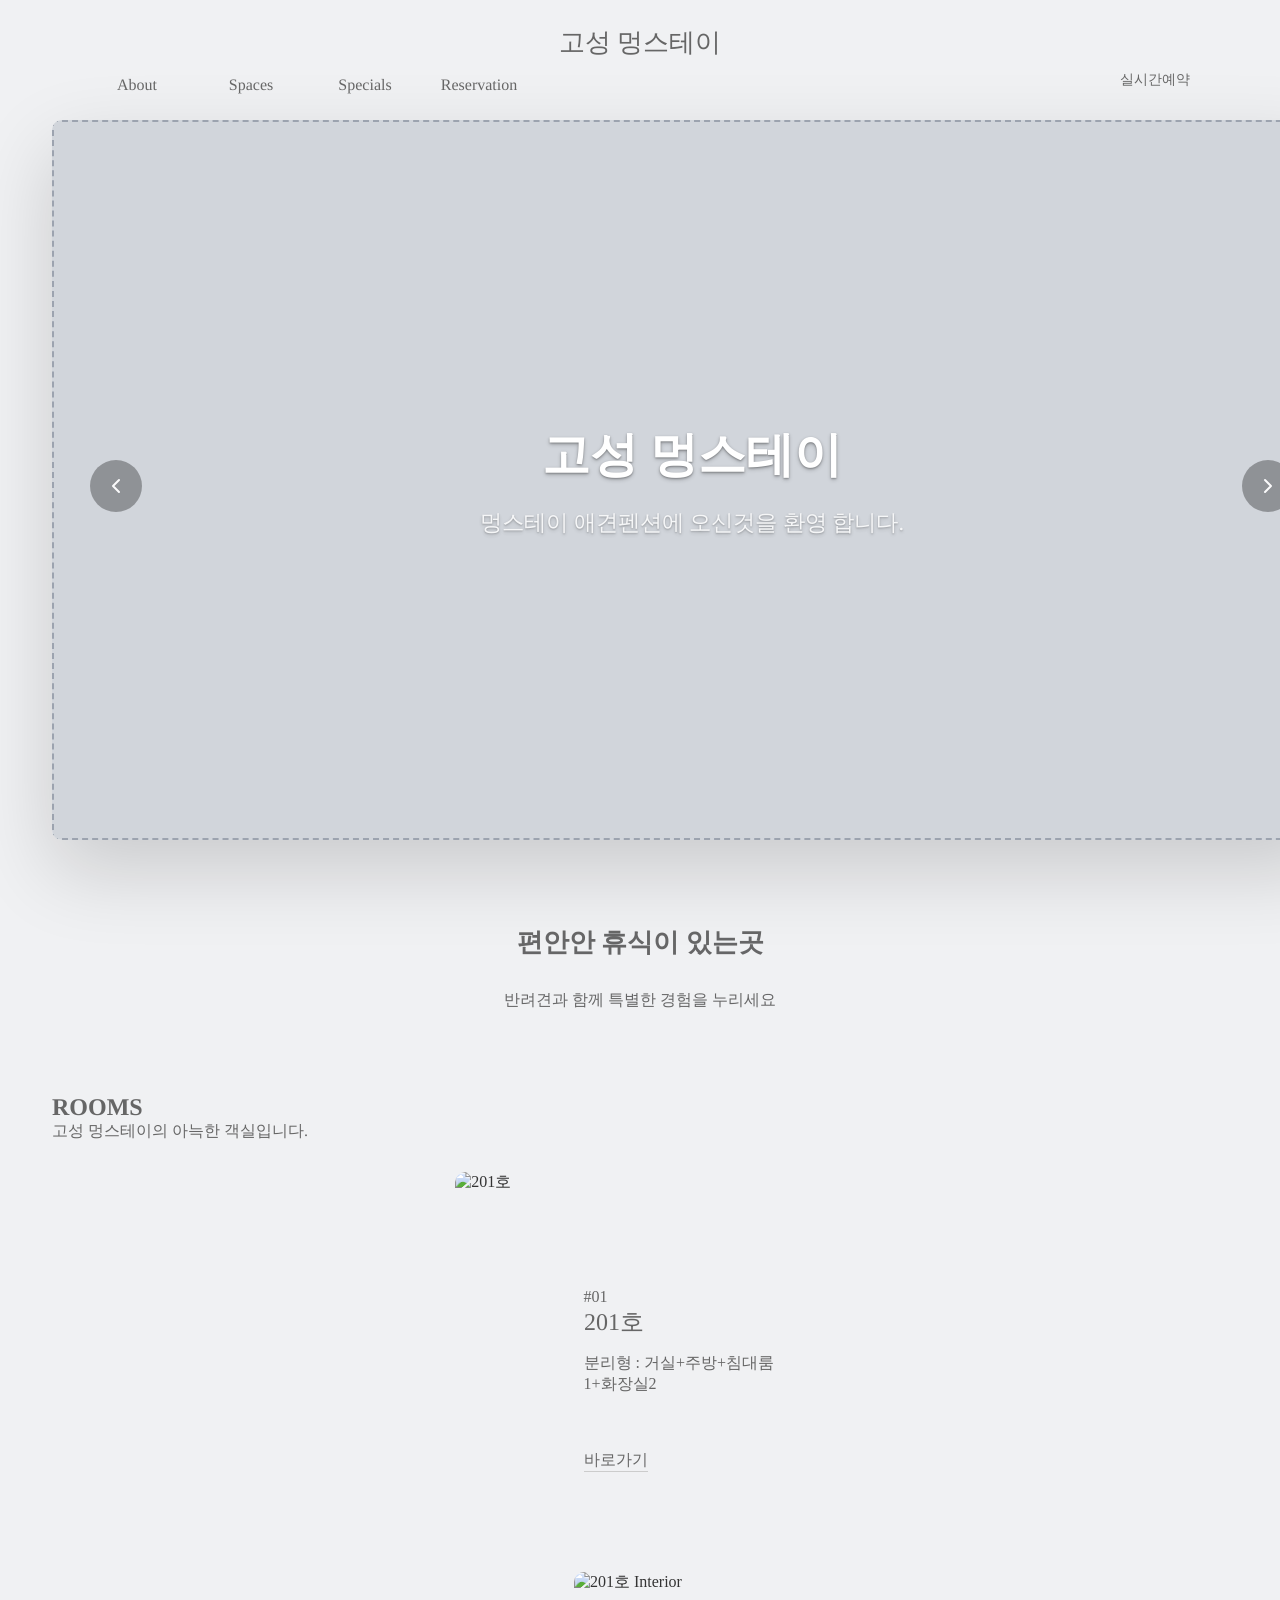
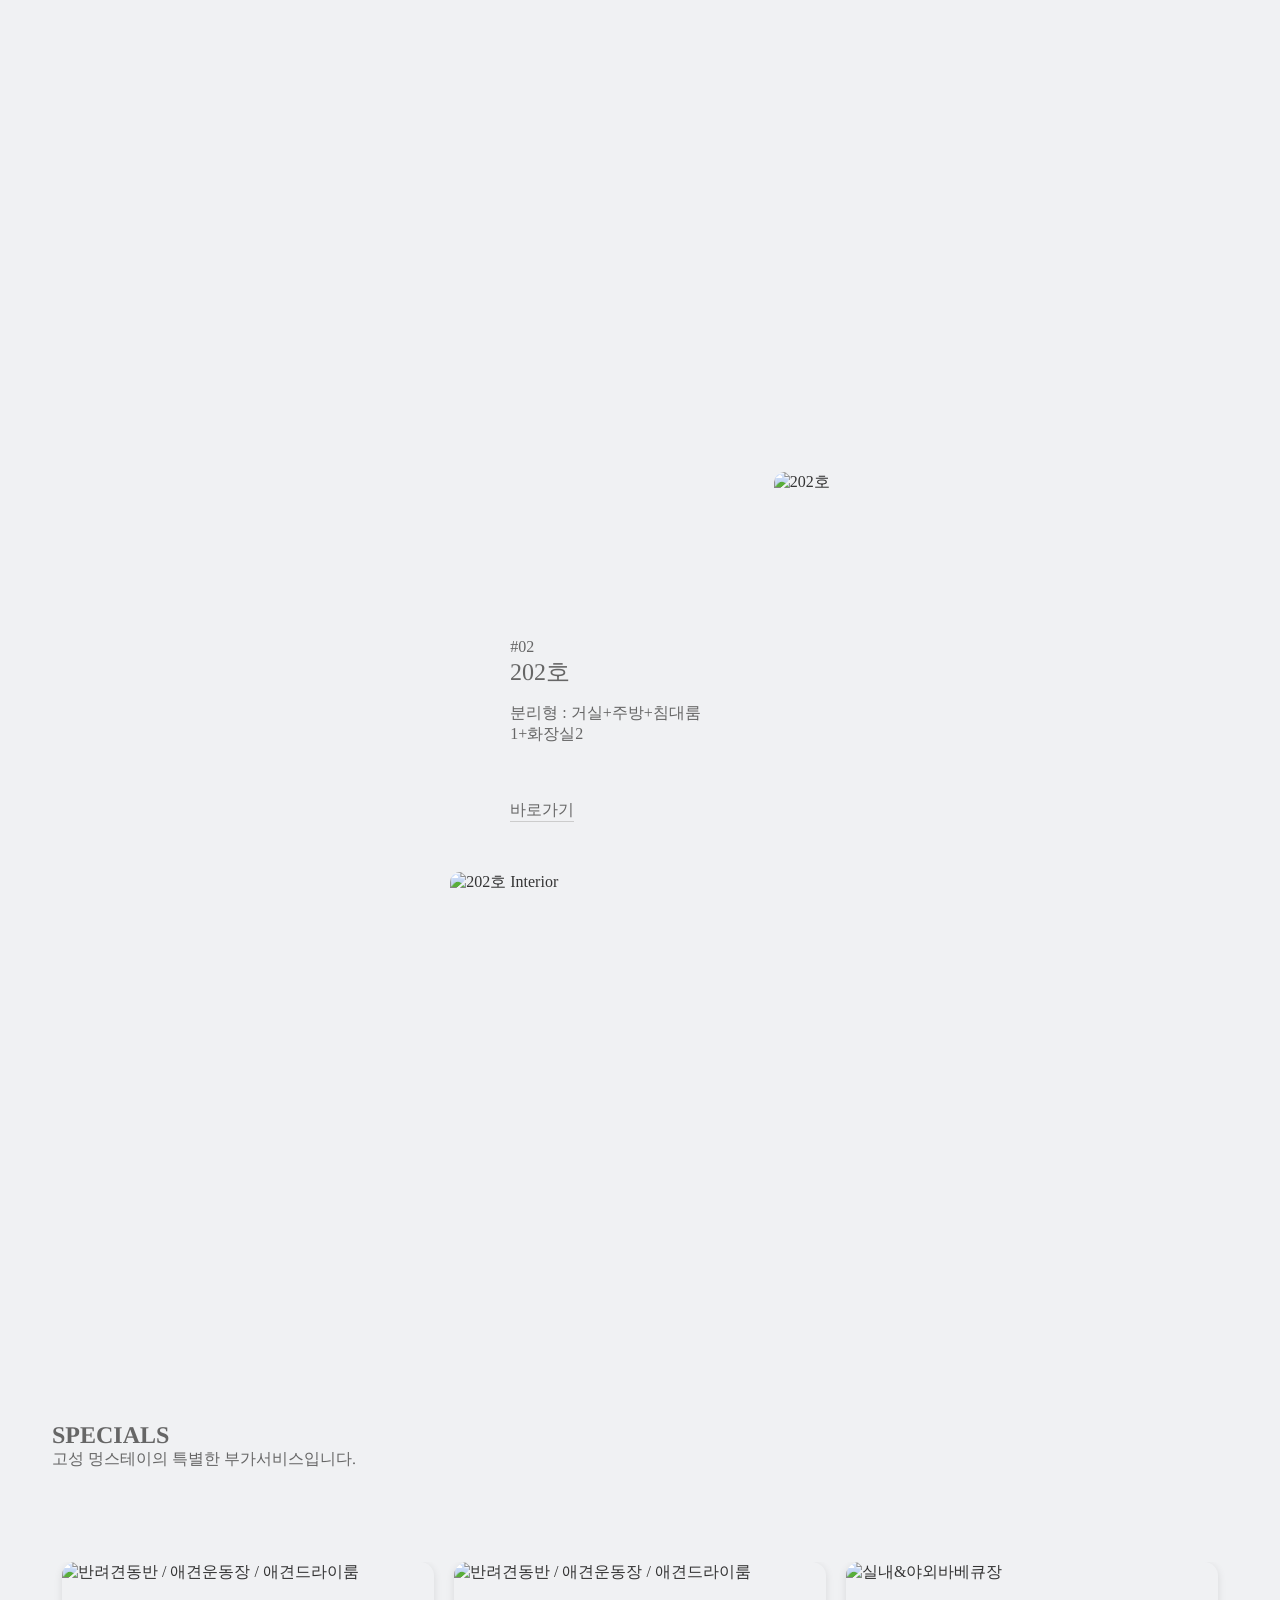
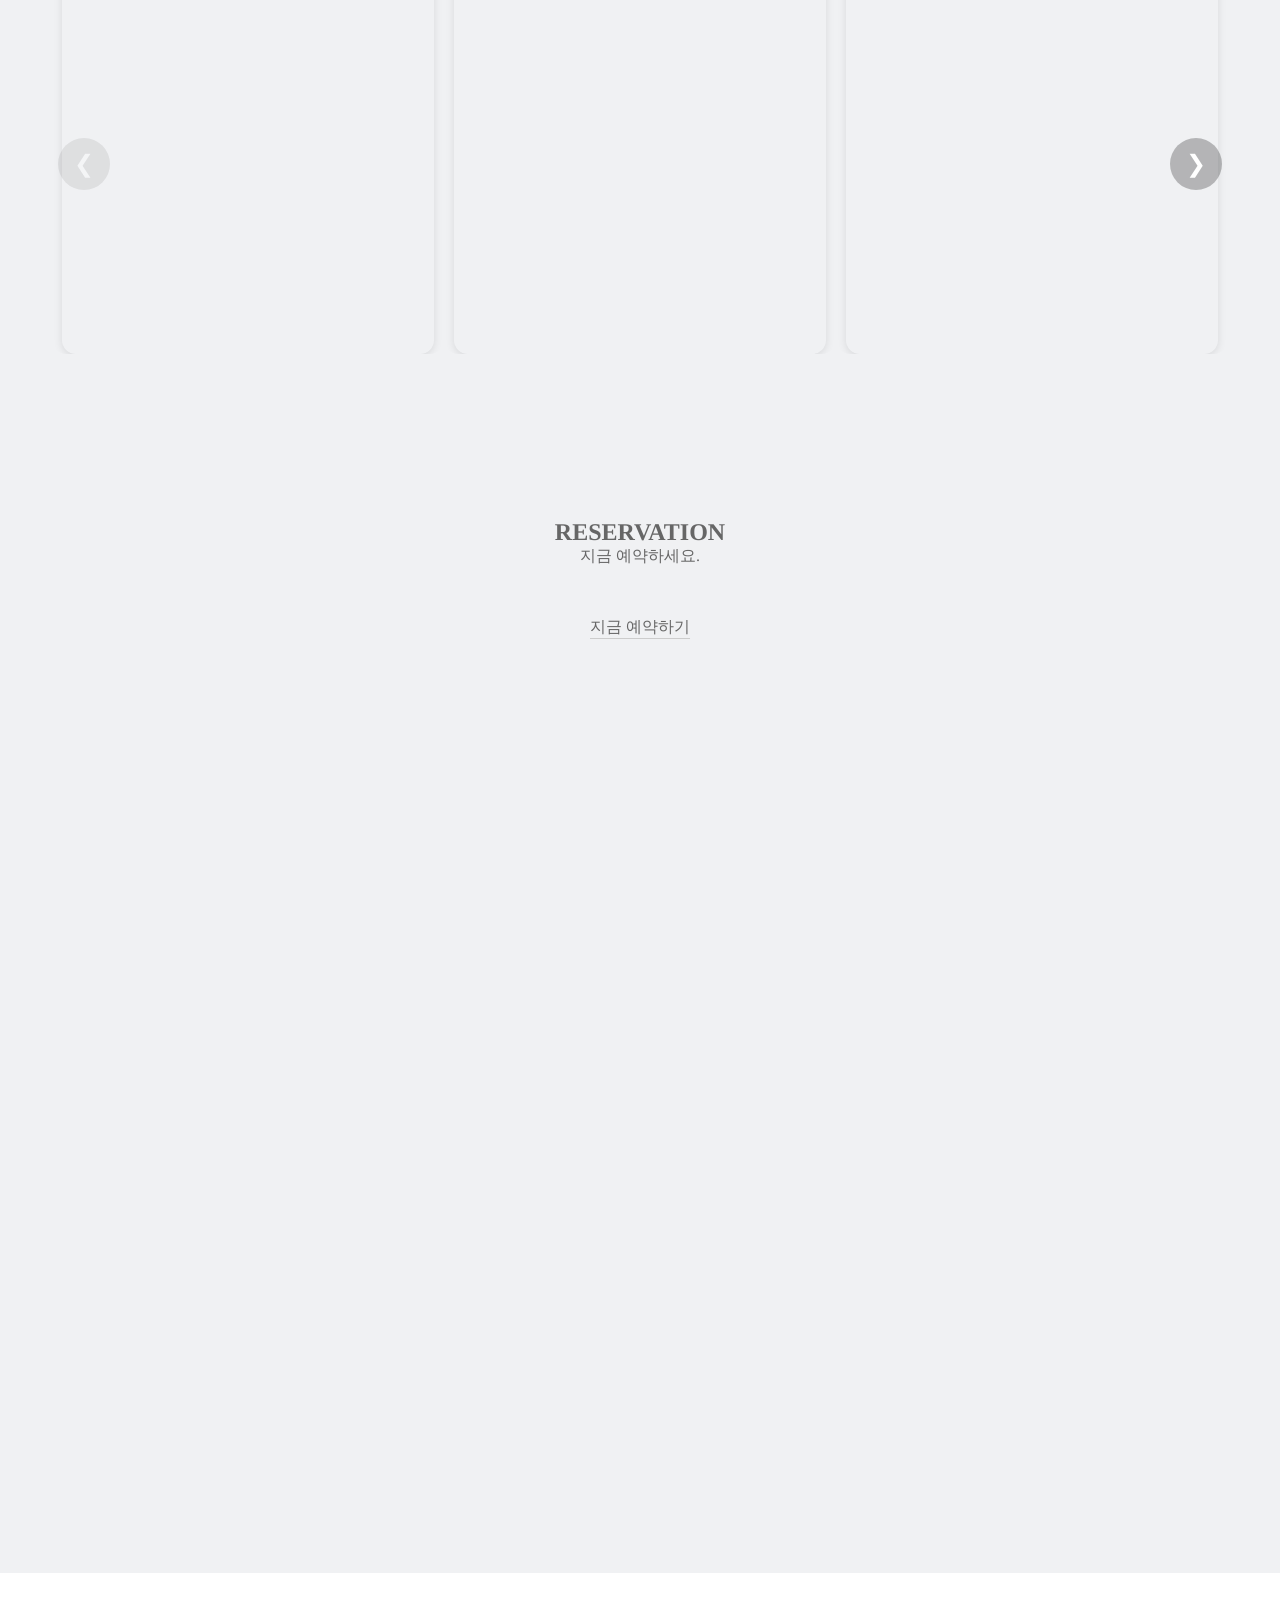
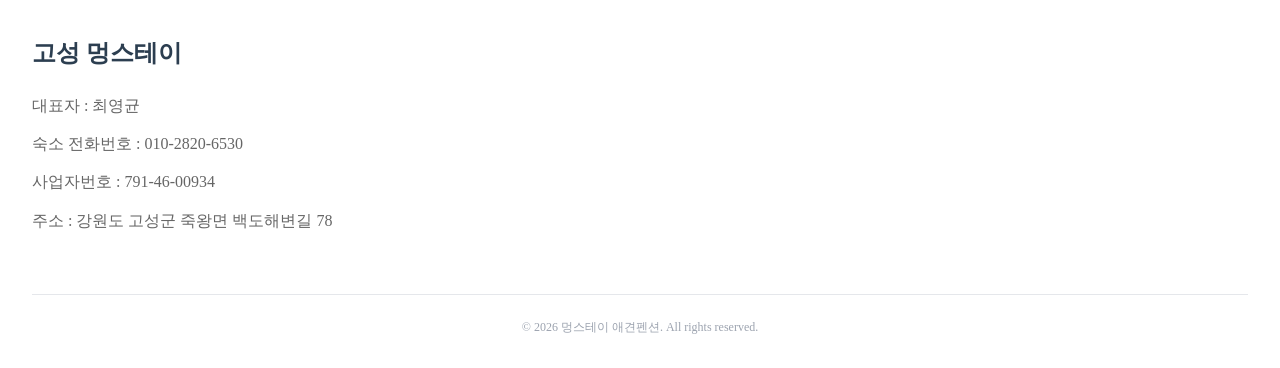
==== index.html @ 4f7c8fb0 "Website for MeongStay.kr using center_slider template" ====
<!DOCTYPE html>
<html lang="en">
  <head>
    <script src="js/config.js"></script>    <meta charset="UTF-8">
    <meta name="viewport" content="width=device-width, initial-scale=1.0">
    <link rel="icon" type="image/png" data-homepage-images-0-logo-0-url>
    <title data-homepage-seo-title>Document</title>
    <meta name="description" data-homepage-seo-description content="">
    <meta name="keywords" data-homepage-seo-keywords content="">
    <link rel="stylesheet" href="styles/common.css" />
    <link rel="stylesheet" href="styles/index.css" />
    <!-- Open Graph Meta Tags for Social Media -->
  <meta property="og:type" content="website" />
  <meta property="og:title" content="고성 멍스테이 - 홈" />
  
  <meta property="og:image" content="https://jlnjajtcnyqupfaqjerz.supabase.co/storage/v1/object/public/app-images/property/99018992-f4f8-4486-b26e-b1ff4c53b3a3/thumbnail/1762410151763-4x8c2jyeuz.jpg" />
  <meta property="og:url" content="https://MeongStay.kr" />

  <!-- Twitter Card Meta Tags -->
  <meta name="twitter:card" content="summary_large_image" />
  <meta name="twitter:title" content="고성 멍스테이 - 홈" />
  
  <meta name="twitter:image" content="https://jlnjajtcnyqupfaqjerz.supabase.co/storage/v1/object/public/app-images/property/99018992-f4f8-4486-b26e-b1ff4c53b3a3/thumbnail/1762410151763-4x8c2jyeuz.jpg" />
</head>
  <body>
    <div class="wrapper mainWrap IndexWrap">
    <!-- Hero Section -->
      <main>
        <section class="mainTitleGrp">
          <div class="heroImgWrap sliderContainer heroSlider" data-visible-count="1">
            <button class="prev" type="button" aria-label="Previous hero slide">
              <svg width="24" height="24" viewBox="0 0 24 24" fill="none" xmlns="http://www.w3.org/2000/svg">
                <path d="M15 18L9 12L15 6" stroke="currentColor" stroke-width="2" stroke-linecap="round" stroke-linejoin="round"/>
              </svg>
            </button>
            <div class="slider index-hero-slider-wrapper">
              <!-- Hero slides will be dynamically generated here -->
            </div>
            <button class="next" type="button" aria-label="Next hero slide">
              <svg width="24" height="24" viewBox="0 0 24 24" fill="none" xmlns="http://www.w3.org/2000/svg">
                <path d="M9 18L15 12L9 6" stroke="currentColor" stroke-width="2" stroke-linecap="round" stroke-linejoin="round"/>
              </svg>
            </button>
            <div class="heroOverlay">
              <h1 data-property-name class="heroHeading">
              </h1>
              <p data-hero-title class="heroHeadingSub"></p>
            </div>
          </div>
          <div class="heroDescription">
            <p data-homepage-customFields-pages-index-sections-0-essence-title>
            </p>
            <p data-homepage-customFields-pages-index-sections-0-essence-description>
            </p>
          </div>
        </section>
        <section class="con2 mobilemt">
          <div class="titWrap">
            <h1 class="conTit">
              ROOMS
            </h1>
            <p>
              <span data-property-name>제주 포레스트</span>의 아늑한 객실입니다.
            </p>
          </div>
          <div class="rooms">
            <!-- Rooms will be dynamically generated here -->
          </div>
        </section>
        <section class="con3 specialsSection">
          <div class="titWrap">
            <h1 class="conTit">
              SPECIALS
            </h1>
            <p>
              <span data-property-name>제주 포레스트</span>의 특별한 부가서비스입니다.
            </p>
          </div>
          <aside class="gallery">
            <div class="sliderContainer specialSlider" data-visible-count="3">
              <button class="prev" type="button" aria-label="Previous specials slide">
                ❮
              </button>
              <div class="slider">
              </div>
              <button class="next" type="button" aria-label="Next specials slide">
                ❯
              </button>
            </div>
          </aside>
        </section>
        <section class="con4">
          <div class="titWrap">
            <h1 class="conTit">RESERVATION</h1>
            <p>
              지금 예약하세요.
            </p>
          </div>
          <p class="resTxt">
            <a data-property-realtime-booking-id target="_blank" href="https://www.bookingplay.co.kr/booking/1/${realtimeBookingId}" class="goRes mt5 btnBorder">
              지금 예약하기
            </a>
          </p>
        </section>
        <div class="fBanner" data-homepage-customFields-pages-reservation-sections-0-hero-images-0>
        </div>
      </main>
    </div>
    <!-- Include ImageWithFallback script -->
    <script src="js/image-with-fallback.js"></script>

    <!-- Image Helpers -->
    <script src="js/image-helpers.js"></script>

    <!-- Base Data Mapper -->
    <script src="js/data-mapper/core/base-mapper.js"></script>

    <!-- Index Page Mapper -->
    <script src="js/data-mapper/pages/index-mapper.js"></script>

    <!-- Header Footer Mapper -->
    <script src="js/data-mapper/pages/header-footer-mapper.js"></script>

    <!-- Header/Footer loader -->
    <script src="js/header-footer-loader.js"></script>

    <script src="js/common/scroll-animation.js"></script>

    <!-- Header interactions -->
    <script src="js/common/header.js"></script>

    <!-- iOS Parallax Fix -->

    <!-- Page script -->
    <script src="js/pages/index.js"></script>

    <!-- Preview Handler (어드민 연동) -->
    <script src="js/preview-handler.js"></script>

  </body>
</html>
---- styles/common.css ----
@charset "utf-8";
/* @font-face는 config.js에서 동적으로 생성됨 */
/*default*/
* {
  margin: 0; padding: 0; box-sizing: border-box;     font-family: 'GowoonDodum' !important;
}
html, body {
  color: #343434; -webkit-text-size-adjust: antialiased;-moz-osx-font-smoothing: grayscale;background: #f0f1f3
}
h1, h2, h3, h4, h5, p, a, li, th, td {
  transform: skew(0.03deg); font-family: 'GowoonDodum' !important
}
li {
  list-style: none
}
a {
  color: #666; text-decoration: none; display: inline-block
}
button, input, a, label {
  border: none; outline: none; background-color: transparent; box-shadow: none
}
:root {
  --layout-max: 1280px;
  --layout-gutter: clamp(1rem, 4vw, 2.5rem);
}

/* 더 큰 화면을 위한 layout-max 조정 (양옆 여백 고려) */
@media (min-width: 1400px) {
  :root {
    --layout-max: 1320px;
  }
}

@media (min-width: 1600px) {
  :root {
    --layout-max: 1420px;
  }
}

@media (min-width: 1920px) {
  :root {
    --layout-max: 1580px;
  }
}

.wrapper {
  width: 100%;
}

main {
  padding-left: var(--layout-gutter);
  padding-right: var(--layout-gutter);
}

main > section,
main > div,
.footer > div {
  width: 100%;
  max-width: var(--layout-max);
  margin-left: auto;
  margin-right: auto;
  box-sizing: border-box;
}

/* Empty Image Placeholder Styles - 모든 페이지 공통 */

/* 빈 이미지 완전히 숨김 - 깜빡임 방지 */
img[src=""],
img:not([src]) {
  visibility: hidden !important;
}

/* img 태그에 적용되는 empty placeholder */
img.empty-image-placeholder {
  border: 2px dashed #9ca3af;
  border-radius: 0.75rem;
  background: #d1d5db;
  min-height: 200px;
  display: block;
  object-fit: cover;
  opacity: 0.8;
  position: relative;
  color: transparent;
  font-size: 0;
  text-indent: -10000px;
  overflow: hidden;
  -webkit-user-select: none;
  -moz-user-select: none;
  user-select: none;
  pointer-events: none;
}

img.empty-image-placeholder:before {
  content: '';
  position: absolute;
  top: 0;
  left: 0;
  right: 0;
  bottom: 0;
  background: #d1d5db;
  z-index: 1;
}

/* img 태그용 아이콘 */
img.empty-image-placeholder::after {
  content: "";
  position: absolute;
  top: 50%;
  left: 50%;
  transform: translate(-50%, -50%);
  width: 60px;
  height: 60px;
  background-image: url('data:image/svg+xml,%3Csvg xmlns="http://www.w3.org/2000/svg" viewBox="0 0 96 96"%3E%3Crect x="0" y="0" width="96" height="96" rx="8" ry="8" fill="none" stroke="%23374151" stroke-width="3"/%3E%3Ccircle cx="28" cy="28" r="6" fill="%23374151"/%3E%3Cpolyline points="96,36 68,8 0,76" fill="none" stroke="%23374151" stroke-width="3" stroke-linecap="round" stroke-linejoin="round"/%3E%3C/svg%3E');
  background-size: contain;
  background-repeat: no-repeat;
  z-index: 2;
  background-position: center;
}

/* facility.html만 border 제거 */
.facility-main-image.empty-image-placeholder {
  border: none !important;
  min-height: unset !important;
  opacity: 1 !important;
  background-color: transparent !important;
  position: relative;
}

/* main.html과 fBanner, facility는 img 태그처럼 점선과 회색배경 추가 */
.imgGrp.empty-image-placeholder,
.txtGrpImg.empty-image-placeholder,
.fBanner.empty-image-placeholder,
.facility-main-image.empty-image-placeholder {
  border: 2px dashed #9ca3af !important;
  border-radius: 0.75rem !important;
  background: #d1d5db !important;
  background-color: #d1d5db !important;
  opacity: 0.8 !important;
  position: relative;
}

/* background-image 요소들에 아이콘 추가 */
.imgGrp.empty-image-placeholder::after,
.txtGrpImg.empty-image-placeholder::after,
.fBanner.empty-image-placeholder::after,
.facility-main-image.empty-image-placeholder::after {
  content: "";
  position: absolute;
  top: 50%;
  left: 50%;
  transform: translate(-50%, -50%);
  width: 60px;
  height: 60px;
  background-image: url('data:image/svg+xml,%3Csvg xmlns="http://www.w3.org/2000/svg" viewBox="0 0 96 96"%3E%3Crect x="0" y="0" width="96" height="96" rx="8" ry="8" fill="none" stroke="%23374151" stroke-width="3"/%3E%3Ccircle cx="28" cy="28" r="6" fill="%23374151"/%3E%3Cpolyline points="96,36 68,8 0,76" fill="none" stroke="%23374151" stroke-width="3" stroke-linecap="round" stroke-linejoin="round"/%3E%3C/svg%3E');
  background-size: contain;
  background-repeat: no-repeat;
  background-position: center;
  z-index: 2;
}

/* 썸네일 갤러리용 - 다른 img와 동일한 스타일 적용 */
.roomGalleryThumb .empty-image-placeholder,
.gallery .roomGalleryThumb .empty-image-placeholder {
  border: 2px dashed #9ca3af !important;
  border-radius: 0.75rem !important;
  background: #d1d5db !important;
  opacity: 0.8 !important;
  min-height: unset;
  position: relative;
}

/* 썸네일에도 아이콘 표시 */
.roomGalleryThumb .empty-image-placeholder::after,
.gallery .roomGalleryThumb .empty-image-placeholder::after {
  content: "";
  position: absolute;
  top: 50%;
  left: 50%;
  transform: translate(-50%, -50%);
  width: 40px;
  height: 40px;
  background-image: url('data:image/svg+xml,%3Csvg xmlns="http://www.w3.org/2000/svg" viewBox="0 0 96 96"%3E%3Crect x="0" y="0" width="96" height="96" rx="8" ry="8" fill="none" stroke="%23374151" stroke-width="3"/%3E%3Ccircle cx="28" cy="28" r="6" fill="%23374151"/%3E%3Cpolyline points="96,36 68,8 0,76" fill="none" stroke="%23374151" stroke-width="3" stroke-linecap="round" stroke-linejoin="round"/%3E%3C/svg%3E');
  background-size: contain;
  background-repeat: no-repeat;
  background-position: center;
  z-index: 2;
}
main > section {
  padding-left: clamp(0px, 2vw, 12px);
  padding-right: clamp(0px, 2vw, 12px);
}

[data-animate] {
  opacity: 0;
  transform: translateY(40px);
  transition: opacity 0.6s ease, transform 0.6s ease;
  will-change: opacity, transform;
}

[data-animate].is-visible {
  opacity: 1;
  transform: none;
}

@media (prefers-reduced-motion: reduce) {
  [data-animate] {
    transition: none;
    transform: none;
  }
}
.footer, .con1, .con2, .con3, .con4 {
  position: relative
}
.mt5 {
  margin-top: 20px
}
.my5 {
  margin-top: 20px; margin-bottom: 20px
}
.textCenter {
  text-align: center
}
.sr-only {
  position: absolute;
  width: 1px;
  height: 1px;
  padding: 0;
  margin: -1px;
  overflow: hidden;
  clip: rect(0, 0, 0, 0);
  white-space: nowrap;
  border: 0;
}

.mobile-toggle {
  display: none;
  align-items: center;
  justify-content: center;
  width: 44px;
  height: 44px;
  cursor: pointer;
  transition: background 0.3s ease, border-color 0.3s ease, transform 0.3s ease;
  color: #1f2937;
  z-index: 4000;
}

@media all and (max-width: 1024px) {
  .mobile-toggle {
    display: inline-flex;
  }
}

.mobile-toggle:focus-visible {
  outline: 2px solid #4d7959;
  outline-offset: 3px;
}

.mobile-toggle .icon {
  width: 24px;
  height: 24px;
  stroke: currentColor;
  stroke-width: 1.8;
  fill: none;
}

#close-icon {
  display: none;
}

.mobile-toggle.is-active #menu-icon {
  display: none;
}

.mobile-toggle.is-active #close-icon {
  display: block;
}


body.mobile-menu-open {
  overflow: hidden;
}

/* 모바일 메뉴가 열려있을 때 스크롤 투 탑 버튼 숨기기 */
body.mobile-menu-open .scroll-to-top,
body.mobile-menu-open #scrollToTop {
  opacity: 0 !important;
  visibility: hidden !important;
}

@media all and (min-width: 1025px) {
  .mobile-toggle {
    display: none !important;
  }
}

@media all and (min-width: 1025px) {
  .mainWrap > main > .mainTitleGrp,
  .mainWrap > main > .fBanner {
    margin-left: 0;
    margin-right: 0;
    margin: 0 auto;
  }
  .mainWrap > main > .mainTitleGrp .heroSlider,
  .mainWrap > main > .fBanner {
    width: 100%;
    max-width: 100%;
    position: relative;
    left: auto;
    transform: none;
    margin-top: 120px;
  }
}

@media all and (min-width: 1200px) {
  .mainWrap > main > .mainTitleGrp .heroSlider,
  .mainWrap > main > .fBanner {
    width: var(--layout-max);
    max-width: var(--layout-max);
    margin-left: auto;
    margin-right: auto;
    position: relative;
    left: auto;
    transform: none;
  }
}

input, button, a {
  box-shadow: none; border: 0; background-color: transparent
}
.fullPage {
  width: 100%;
  max-width: var(--layout-max);
  height: 800px;
  margin: 0 auto;
}
.innerCon {
  margin: 0 auto; position: relative
}
.btnBorder {
  border-bottom: 1px solid #ccc
}
.heroImgWrap {
  margin: 0 auto 6rem;
}

.btnWrap {
  display: flex;
  justify-content: center;
  margin-bottom: 30px;
}
/*menu styles moved to header.css*/
.logoSub {
  text-align: left; position: relative; transition: 0.5s;top: -80px; left: 20px
}
.logoSub a {
  position: absolute; font-family: 'abigail'; color: #666; font-weight: 400; font-size: 28px
}
.logoSub img {
  width: 140px; margin-top: -10px
}
/* slick num count */
/* 탭메뉴 */
/*animation*/
@keyframes line {
  0% {
    width: 0%;
    transition-delay: 0.9s;
    transition-duration: 0.3s;
  }
  100% {
    width: 35px;
  }
}
@keyframes ft_line {
  0% {
    width: 0%;
    transition-delay: 0.9s;
    transition-duration: 0.3s;
  }
  50% {
    width: 60px;
  }
  100% {
    width: 60px;
  }
}
@keyframes main_line {
  0% {
    width: 0%;
    transition-delay: 0.9s;
    transition-duration: 0.3s;
  }
  50% {
    width: 35px;
  }
  100% {
    width: 35px;
  }
}
.mainWrap .logoSub {
  display: none
}
.mainWrap .headerSub {
  top: 0
}
/*영상*/
/*모바일*/
.mHd {
  display: none;
  width: 100%;
  position: fixed;
  top: 0;
  left: 0;
  z-index: 3000;
  padding: 16px 0;
  background: rgba(255,255,255,0);
  backdrop-filter: blur(0);
  border-bottom: 1px solid transparent;
  transition: background 0.3s ease, box-shadow 0.3s ease, backdrop-filter 0.3s ease, border-color 0.3s ease;
}
.mHd.scrolled {
  background: rgba(255,255,255,0.85);
  box-shadow: 0 10px 30px rgba(15, 23, 42, 0.08);
  backdrop-filter: blur(12px);
  border-bottom-color: rgba(255,255,255,0.35);
}
.mHd .logo {
  position: static;
  width: auto;
  transition: transform 0.3s ease;
}
.mHd .logo img {
  width: clamp(70px, 24vw, 110px);
}
.mHd h1 {
  position: static;
  margin: 0;
  text-align: left;
}
.mHd.on {
  background: rgba(240,241,243,0.98);
}
.mHd .gnb {
  position: static;
}
.mHd .mainMenu {
  width: 100%;
}
.mHd .mainMenu > li {
  width: 100%;
  float: none;
  position: relative;
}
.mHd .mainMenu > li > a {
  display: flex;
  justify-content: space-between;
  align-items: center;
  line-height: 1.4;
  text-align: left;
  color: #2c2c2c;
  font-size: 1rem;
  font-family: "GowoonDodum", sans-serif;
  transition: color 0.3s ease;
}
.mHd .mainMenu > li::after {
  display: none;
}
.mHd .mainMenu a {
  display: block;
}
.mHd .mainMenu .gnbSub {
  position: static;
  transform: none;
  margin-top: 0.5rem;
  padding: 0.35rem 0 0.75rem;
  background: transparent;
  border-radius: 0;
  box-shadow: none;
  pointer-events: auto;
  opacity: 1;
  max-height: none;
  overflow: visible;
  display: none;
}
.mHd .mainMenu > li.is-open .gnbSub {
  display: block;
}
.mHd .mainMenu .subMenu {
  display: flex;
  flex-direction: column;
  gap: 0.5rem;
}
.mHd .mainMenu > li.is-open > a {
  color: #333;
}
.mHd .mainMenu .subMenu a {
  line-height: 1.6; font-size: 0.95rem; color: #505050
}
.mHd .mainMenu>li>a i {
  font-size: 12px; margin-left: 8px; transition: transform 0.3s ease
}
.mHd .mainMenu > li.is-open > a i {
  transform: rotate(180deg);
}
.header.on .logo {
  font-family: 'abigail'; color: #666; font-weight: 400; font-size: 26px;text-align: center; margin-top: -5px; opacity: 1; display: block
}
.header.on .logo img {
  width: 140px; margin-top: -15px;margin-left: 14px
}
.mHd .logo {
  font-family: 'abigail'; color: #6e5c42; font-weight: 400; font-size: 26px; text-align: center; display: block; width: 100%; margin-top: 10px; opacity: 1;
}
.mMainTitleGrp {
  display: none
}
/* header sns styles moved to header.css */
/*common con2 styles - used across multiple pages*/
.con2 {
  position: relative;
  width: 100%;
  max-width: var(--layout-max);
  margin: 0 auto;
  margin-top: 150px;
  box-sizing: border-box;
}
.con2 .titWrap {
  margin-bottom: 30px; height: auto !important; color: #666
}
.titWrap {
  color: #666
}

.con2Top {
  display: flex;
  justify-content: center;
  align-items: flex-end;
  flex-direction: row;
  flex-wrap: nowrap;
}

.con2Bottom {
  display: flex;
  justify-content: center;
  align-items: flex-end;
  flex-direction: row;
  flex-wrap: nowrap;
  margin-top: 70px;
}

.con2Top .left .imgGrp {
  width: 100%;
  height: 800px;
  background-size: cover;
  background-position: center;
  background-repeat: no-repeat;
  overflow: hidden;
  position: relative;
  z-index: 1;
  border-radius: 10px;
}


.usageGuide { margin-top: 50px;}

.mainIntroSection {
  display: flow-root;
}

/* Ensure imgGrp shows background images */
.imgGrp[style*="background-image"] {
  min-height: 400px;
}

.con2Top .left .imgGrpPic {
  width: 100%;
  height: 100%;
  object-fit: cover;
  object-position: center;
  display: block;
  transition: 1s;
  border-radius: 10px;
}
.con2Top .right .txtGrp {
  width: 42vw;
  padding-top: 80px;
}
.con2Top .right .txtGrpImg {
  width: 80%; height: 400px; margin: 0 auto; margin-top: 100px; margin-right: 0; transition: 0.5s; border-radius: 10px; overflow: hidden;
}
.con2Top .right .txtGrpImg img {
  width: 100%; height: 100%; object-fit: cover; object-position: center; display: block;
}

.con2Top .right .txtGrpTxt {
  width: 61%; margin: 0 auto; margin-right: 50px;
}
.con2Top .right .txtGrpTxt span {
  font-family: "GowoonDodum", sans-serif ;color: #666
}
.con2Top .right .txtGrpTxt h2 {
  font-family: "GowoonDodum", sans-serif ;color: #666; font-weight: 400
}
.con2Top .right .txtGrpTxt a {
  font-family: "GowoonDodum", sans-serif ;color: #666;margin-top: 55px; position: relative; z-index: 1
}
.con2Top .right .txtGrpTxt a em {
  background: #666; width: 35px; height: 1px; display: block; margin-top: -3px; transition: 0.5s
}
.con2Top .right .txtGrpTxt a:hover em {
  animation: main_line 2s infinite
}
.con2Top .imgGrp:hover .imgGrpPic {
  transform: scale(1.03)
}
.con2Bottom .right .imgGrp {
  width: 100%;
  height: 800px;
  background-size: cover;
  background-position: center;
  background-repeat: no-repeat;
  overflow: hidden;
  position: relative;
  z-index: 1;
  border-radius: 10px;
}
.con2Bottom .right .imgGrpPic {
  width: 100%;
  height: 100%;
  object-fit: cover;
  object-position: center;
  display: block;
  transition: 1s;
  margin-top: 0;
  border-radius: 10px;
}
.con2Bottom .left .txtGrp {
  width: 42vw;
}
.con2Bottom .left .txtGrpImg {
  width: 80%; height: 400px; margin: 0 auto; margin-top: 100px; margin-left: 0; transition: 0.5s; border-radius: 10px; overflow: hidden;
}
.con2Bottom .left .txtGrpImg img {
  width: 100%; height: 100%; object-fit: cover; object-position: center; display: block;
}
.con2Bottom .left .txtGrpTxt {
  width: 61%; margin: 0 auto;
  padding-top: 80px;
  margin-left: 60px;
}
.con2Bottom .left .txtGrpTxt span {
  font-family: "GowoonDodum", sans-serif ;color: #666
}
.con2Bottom .left .txtGrpTxt h2 {
  font-family: "GowoonDodum", sans-serif; color: #666; font-weight: 400
}
.con2Bottom .left .txtGrpTxt a {
  font-family: "GowoonDodum", sans-serif;color: #666;margin-top: 55px
}
.con2Bottom .left .txtGrpTxt a em {
  background: #666; width: 35px; height: 1px; display: block; margin-top: -3px; transition: 0.5s
}
.con2Bottom .left .txtGrpTxt a:hover em {
  animation: main_line 2s infinite
}
.con2Bottom .imgGrp:hover .imgGrpPic {
  transform: scale(1.03)
}



  .con2.mobilemt {
    margin-top: 5rem !important;
  }

  .con2.mobilemt .rooms .con2Bottom .left .txtGrpImg {
    margin-top: 50px;
  }
  .con2.mobilemt .rooms .con2Bottom .right .imgGrp {
    margin-top: 30px;
  }

  .mainIntroSection .about-images-wrapper .imgGrp .imgGrp01 {
    margin-top: 0;
  }

  .mainIntroSection .con2Bottom .left .txtGrpImg {
    margin-top: 0;
  }

  .mainIntroSection .imgGrp.imgGrp04 {
    margin-top: 0 !important;
  }

  .mainIntroSection .imgGrp.imgGrpPic.imgGrpPic04 {
    margin-top: 0;
  }
/*common con3 and specials styles - used across multiple pages*/
.con3 {
  width: 100%;
  max-width: var(--layout-max);
  margin: 0 auto;
  margin-top: 150px;
  box-sizing: border-box;
}

.specialsSection {
  width: 100%;
  max-width: none;
  margin: 0 auto;
  padding: 0;
}
.specialsSection .titWrap {
  padding-left: clamp(0px, 2vw, 12px);
  margin: 0 auto 60px;
}
.specialsSection .gallery {
  width: 100%;
  margin: 0;
  padding-top: clamp(1rem, 12vw, 2rem);
  margin: 0 auto;
}
/* .con3 h3 {
  font-family: "GowoonDodum", sans-serif; color: #666; font-weight: 400; text-align: center; opacity: 0.9; letter-spacing: 1.05px;font-size: 25px
} */
.con3 ul {
  margin-top: 97px
}
.con3 ul li {
  position: relative; border-bottom: 1px solid rgba(144,130,111,0.2); padding-bottom: 40px
}
.con3 ul li span {
  font-family: "GowoonDodum", sans-serif; color: #666;font-size: 14px;margin-top: 50px; display: inline-block
}
.con3 ul li h4 {
  font-family: "GowoonDodum", sans-serif; color: #666; font-weight: 400;  margin-top: 14px; font-size: 25px
}
.con3 ul li img {
  transition: 0.5s
}
.con3 ul li em {
  display: block;  width: 35px; height: 1px; background: #c3beb8;  margin-top: -3px; transition: 0.5s
}
.con3 ul li .specialBtn:hover em {
  animation: line 1s infinite
}
.con3 ul li a {
  font-family: "GowoonDodum", sans-serif; color: #666
}
.con3 ul li>a {
  width: 100%;    position: relative; z-index: 1
}
.con3 ul li .mainCon3ImgGrpRight {
  position: absolute; right: 0; top: 50%; margin-top: -65px;width: 280px; height: 130px;overflow: hidden; cursor: pointer; border-radius: 10px
}
.con3 ul li .mainCon3ImgGrpLeft {
  position: absolute; left:0; top: 50%; margin-top: -65px;width: 280px; height: 130px;overflow: hidden; cursor: pointer; border-radius: 10px
}
.con3 ul li a.txtRight {
  text-align: right
}
.mainWrap .con3 .right {
  padding-left: 50px
}
.mainWrap .con3::after {
  content: "" ;display: table; clear: both
}
.specialBtn {
  margin-top: 50px
}
.fBanner {
  position: relative;
  width: 100%;
  height: clamp(320px, 55vw, 700px);
  margin-top: 50px;
  border-radius: 10px;
  overflow: hidden;
  background-position: center;
  background-size: cover;
  background-repeat: no-repeat;
  background-attachment: fixed !important;
  background-size: cover !important;
}

/* 모바일 디바이스에서 background-attachment: fixed 비활성화 */
@media (max-width: 768px) {
  .fBanner {
    background-attachment: scroll !important;
    background-position: center !important;
    background-size: cover !important;
  }
}

/* iOS 디바이스 대응 */
@supports (-webkit-touch-callout: none) {
  .fBanner {
    background-attachment: scroll !important;
    background-position: center !important;
    background-size: cover !important;
  }
}
.resTxt {
  text-align: center; display: flex; flex-direction: column; justify-content: center; align-items : center; margin-bottom: 50px
}
/*reser_preview*/



@supports not (aspect-ratio: 1) {
}
/*main con4*/
.mainWrap .con4 {
  margin-top: 165px;
}
.mainWrap .con4::after {
  content: ""; display: table; clear: both
}
.mainWrap .con4 .titWrap {
  text-align: center; margin-bottom: 30px; margin-top: 100px;
}

#cboxTopCenter {
  background: 0 !important
}
#cboxTopLeft {
  background: 0 !important
}
#cboxTopRight {
  background: 0 !important
}
#cboxBottomRight {
  background: 0 !important
}
#cboxBottomLeft {
  background: 0 !important
}
#cboxMiddleLeft {
  height: 800px !important;background: 0 !important
}
#cboxMiddleRight {
  background: 0 !important
}
#cboxBottomCenter {
  background: 0 !important
}
#cboxContent {
  overflow: visible !important;height: 800px !important
}
#cboxMiddleRight {
  height: 800px !important
}
#colorbox, #cboxOverlay, #cboxWrapper {
  overflow: visible !important
}
#cboxPrevious {
  display: block !important;background-image: url(../img/common/btn_prev_wh.png) !important; background-repeat: no-repeat !important; background-size: cover !important; left: -80px !important;background-position: center !important; width: 50px !important; height: 50px !important; top: 50%; margin-top: -25px;
}
#cboxNext {
  display: block !important;background-image: url(../img/common/btn_next_wh.png) !important; background-repeat: no-repeat !important; background-size: cover !important; right: -80px !important; left: auto !important; background-position: center !important; width: 50px !important; height: 50px !important; top: 50%; margin-top: -25px;
}
#cboxClose {
  background-image: url(../img/common/btn_close_wh.png) !important; background-repeat: no-repeat !important; background-size: cover !important; background-position: center !important;top: 0;
  right: -56px !important; width: 40px !important; height: 40px !important
}
#cboxCurrent {
  display: none !important
}
#cboxOverlay {
  background: rgba(0,0,0,0.9) !important
}
/*sub2 room*/
.gallery {
  width: 100%;
  max-width: var(--layout-max);
  margin: 100px auto;
  padding-left: clamp(0px, 2vw, 12px);
  padding-right: clamp(0px, 2vw, 12px);
}



/*sub3 special*/
.subNav {
  text-align: left;
  margin-top: 50px;
  padding: 30px 0;
  border-bottom: 1px solid #ccc;
}

.subNav.right {
  text-align: right;
}

.sliderContainer {
  position: relative;
  width: 100%;
  max-width: var(--layout-max);
  margin: 0 auto;
  overflow: hidden;
  display: flex;
  align-items: center;
  justify-content: flex-start;
}
.slider {
  display: flex;
  transition: transform 0.5s;
  width: 100%;
}
.slide {
  flex: 0 0 auto; width: auto;
  display: flex;
  align-items: center;
  justify-content: center;
  box-sizing: border-box;
}
.sliderContainer[data-visible-count="1"] .slide {
  flex: 0 0 100%;
  width: 100%;
}
.sliderContainer[data-visible-count="3"] .slide {
  flex: 0 0 calc(100% / 3);
}
.slide img {
  width: 90%;
  height: 90%;
  object-fit: cover;
  aspect-ratio: 1 / 1;
  border-radius: 10px;
  box-shadow: 0 2px 8px rgba(0,0,0,0.10);
}

.heroSlider {
  width: 100%;
  max-width: var(--layout-max);
  margin: clamp(3rem, 8vw, 6rem) auto clamp(2.5rem, 7vw, 5rem);
  border-radius: 10px;
  overflow: hidden;
  position: relative;
  height: clamp(420px, 85vh, 720px);
  box-shadow: 0 30px 80px rgba(0, 0, 0, 0.16);
}

.heroSlider .slider,
.heroSlider .slide {
  height: 100%;
}
.heroSlider .slide {
  align-items: stretch;
}
.heroSlider .slide img {
  width: 100%;
  height: 100%;
  object-fit: cover;
  border-radius: 0;
  box-shadow: none;
}
.heroOverlay,
.heroContent {
  position: absolute;
  inset: 0;
  display: flex;
  align-items: center;
  justify-content: center;
  pointer-events: none;
  text-align: center;
  padding: clamp(1.5rem, 4vw, 3rem);
  z-index: 10;
  border-radius: inherit;
  flex-direction: column;
}
.heroHeading {
  font-size: clamp(2.6rem, 7vw, 3em);
  color: #fff;
  text-transform: uppercase;
  text-shadow: 0 1px 2px rgba(0, 0, 0, 0.3), 0 2px 4px rgba(0, 0, 0, 0.2);
}
.heroHeadingSub {
  font-size: clamp(0.8rem, 4vw, 1.4em) !important;
  color: #fff !important;
  letter-spacing: 0;
  text-transform: uppercase;
  text-shadow: 0 1px 2px rgba(0, 0, 0, 0.3), 0 2px 4px rgba(0, 0, 0, 0.2);
  margin-top: 20px !important;
}

.heroSlider .prev,
.heroSlider .next {
  background: rgba(0, 0, 0, 0.35);
  width: 52px;
  height: 52px;
  opacity: 0.9;
  z-index: 15;
  position: absolute;
  top: 50%;
  transform: translateY(-50%);
  color: white;
  border-radius: 50%;
  display: flex;
  align-items: center;
  justify-content: center;
}
.heroSlider .prev:hover,
.heroSlider .next:hover {
  opacity: 1;
}
.heroSlider .prev {
  left: clamp(1rem, 3vw, 2rem);
}
.heroSlider .next {
  right: clamp(1rem, 3vw, 2rem);
}

.specialSlider {
  max-width: var(--layout-max);
  width: 100%;
  margin: 0 auto;
  padding: 0;
  overflow: hidden;
  position: relative;
  min-height: clamp(200px, 25vw, 300px);
}
.specialSlider .slider {
  display: flex;
  align-items: stretch;
  gap: 0;
  transition: transform 0.6s ease;
  will-change: transform;
  justify-content: flex-start;
  transform: translateX(0px);
  width: 100%;
  overflow: visible;
  height: auto; /* 정사각형 슬라이드 높이에 맞춤 */
}
.specialSlider .slide {
  flex: 0 0 auto;
  width: calc(100% / 3);
  aspect-ratio: 1 / 1; /* 정사방형 비율 강제 */
  border-radius: 14px;
  overflow: hidden;
  padding: 0 10px;
  box-sizing: border-box;
  position: relative;
}

@media (max-width: 1024px) {
  .specialsSection .specialSlider .slide {
    width: 100%;
    aspect-ratio: 1 / 1; /* 모바일에서도 정사각형 유지 */
    padding: 0;
    flex: 0 0 100%;
    height: auto; /* aspect-ratio가 높이 결정 */
  }

  .specialsSection .specialSlider .slider {
    height: auto; /* 슬라이드 높이에 맞춤 */
    width: 100%; /* JavaScript에서 동적으로 조정 */
  }
}


.specialSlider .slide img {
  width: 100%;
  height: 100%;
  object-fit: cover;
  border-radius: inherit;
}

.specialSlider .prev,
.specialSlider .next {
  width: 52px;
  height: 52px;
  background: rgba(0,0,0,0.25);
}
.prev, .next {
  background: rgba(0,0,0,0.7);
  color: #fff;
  border: none;
  width: 38px;
  height: 38px;
  opacity: 0.7;
  cursor: pointer;
  border-radius: 50%;
  z-index: 2;
  font-size: 1.5rem;
  margin: 6px;
  transition: opacity 0.2s;
}
.prev:hover, .next:hover {
  opacity: 1;
}
.prev:disabled, .next:disabled {
  opacity: 0.35;
  cursor: default;
}
.prev {
  position: absolute; left: 0; top: 50%; transform: translateY(-50%);
}
.next {
  position: absolute; right: 0; top: 50%; transform: translateY(-50%);
}


.heroDescription {
  max-width: 760px;
  margin: clamp(1.5rem, 4vw, 3rem) auto clamp(2rem, 6vw, 4rem);
  text-align: center;
  color: #454545;
  line-height: 1.75;
}
.heroDescription p + p {
  margin-top: clamp(0.75rem, 2vw, 1.25rem);
}
.subListTt {
  font-family: "GowoonDodum", sans-serif; color: #666; font-weight: 500; margin: 75px 0 37px 0
}
/*sub6 reser*/
table {
  width: 100%
}

.usageRules p, .checkinCheckoutRules p, .refundRules p {
  margin-bottom: 7px !important;
}

/* Footer - Modern Flexbox Layout */
.address h3 {
  font-family: "GowoonDodum", sans-serif; color: #666; font-size: 22px; font-weight: 400
}
.address p {
  font-family: "GowoonDodum", sans-serif; color: #666; font-size: 16px; line-height: 1.4
}
.address p:last-child {
  margin-bottom: 50px
}
.address p img {
  width: 18px
}
.address span {
  font-family: 'Noto Sans KR', sans-serif;font-size: 15px
}
.address span a {
  color: #666
}
.address span a img {
  float: left; margin-top: 4px; margin-right: 3px; width: 15px; opacity: 0.5
}
.footer {
  border-top: 1px solid #e5e7eb;
  width: 100%;
  max-width: var(--layout-max);
  margin: 50px auto 0;
  background-color: #fafafa;
}

.footer-container {
  padding: clamp(2rem, 5vw, 3rem) clamp(1rem, 3vw, 2rem);
}

.footer-content {
  display: flex;
  justify-content: space-between;
  align-items: flex-start;
  gap: 2rem;
  margin-bottom: 2rem;
}

.footer-info {
  flex: 1;
}

.footer-logo {
  font-family: "GowoonDodum", sans-serif;
  font-size: clamp(1.5rem, 3vw, 2rem);
  color: #1f2937;
  margin-bottom: 1rem;
  font-weight: 600;
}

.footer-details {
  color: #6b7280;
  font-size: 0.875rem;
  line-height: 1.6;
}

.footer-details > div {
  margin-bottom: 0.5rem;
}

.footer-social {
  flex-shrink: 0;
}

.social-links {
  display: flex;
  gap: 1rem;
  align-items: center;
}

.social-links a {
  display: flex;
  align-items: center;
  justify-content: center;
  width: 40px;
  height: 40px;
  border-radius: 50%;
  background-color: #f3f4f6;
  color: #6b7280;
  transition: all 0.3s ease;
  text-decoration: none;
}

.social-links a:hover {
  background-color: #3b82f6;
  color: white;
  transform: translateY(-2px);
}

.social-links svg {
  width: 20px;
  height: 20px;
}

.footer-copyright {
  text-align: center;
  color: #9ca3af;
  font-size: 0.75rem;
  padding-top: 1.5rem;
  border-top: 1px solid #e5e7eb;
}
/*animate*/
.featureSubtitle {
  position: relative; top: 1.5em; transition: 1.5s;
  margin-bottom: 15px;
}
.featureSubtitle.isActive {
  top: 0
}
@keyframes line_res {
  0% {
    transform: scale(0);
  }
  100% {
    transform: scale(1);
  }
}
/*mediaQuary*/

@media all and (max-width:1024px) {
  .heroSlider {
    max-width: min(960px, calc(100% - clamp(1.5rem, 6vw, 4rem)));
    margin: clamp(2.5rem, 7vw, 4.5rem) auto clamp(2rem, 6vw, 4rem);
    height: clamp(320px, 65vh, 520px);
    border-radius: clamp(16px, 5vw, 30px);
    box-shadow: 0 24px 60px rgba(0, 0, 0, 0.16);
  }
  .heroHeading {
    letter-spacing: 0.1em;
    font-size: clamp(2.2rem, 7vw, 3.6rem);
  }
  .heroOverlay {
    padding: clamp(1.25rem, 4vw, 2.5rem);
  }
  .heroSlider .prev,
  .heroSlider .next {
    width: 46px;
    height: 46px;
  }
  .heroSlider .prev {
    left: clamp(0.75rem, 3vw, 1.5rem);
  }
  .heroSlider .next {
    right: clamp(0.75rem, 3vw, 1.5rem);
  }
  .heroDescription {
    margin: clamp(1.25rem, 4vw, 2.5rem) auto clamp(1.5rem, 4vw, 3rem);
  }
  .specialSlider {
    padding: 0 clamp(0.75rem, 4vw, 2.5rem);
  }
  .specialSlider .prev,
  .specialSlider .next {
    display: none;
  }
    /*    */
    .roomSubWrap {
    width: 100%; margin: 0 auto; text-align: center
  }
  .roomSubWrap .subMenu {
    display: flex; align-items: flex-start; flex-wrap: wrap
  }
  .roomTap  .roomSubWrap li {
    width: 33.3%;  float: left
  }
  .reserSubWrap {
    width: 60%; margin: 0 auto; text-align: center
  }
  .reserSubWrap li {
    width: 33.3%;  float: left
  }
  /* header.on h1 moved to header.css */
  .mHd.on h1 {
    position: none
  }
  .mHd .logo img {
    width: 70px; margin-top: -7px
  }
  .con1 {
    margin-top: 110px; width: 95%
  }
  .mainWrap .con1 {
    /*height: calc(100vh - 80px);*/ width: 100%;
  }
  .mainWrap .con1 .slide {
    height: calc(100vh - 80px)
  }
  .gallery {
    width: 95%
  }
.header {
    padding: 50px 0 40px 0;background: #f0f1f3
  }
  .header .mainMenu {
    width: 100%
  }
  .header .mainMenu > li {
    float: left;  width: 20%
  }
  .header .mainMenu > li > a {
    text-align: left; line-height: 50px; font-weight: 500; margin-left: 30px
  }
  .header .mainMenu > li > a i {
    display: none
  }
  .header .logo {
    opacity: 1; top: -30px; font-size: 28px
  }
  .header h1 {
    left: 0%; margin-left: 30px
  }
  .mHd {
    padding: 50px 0 40px 0;background: rgba(240,241,243,0.8);
  }
  .mHd .mainMenu {
    width: 100%
  }
  .mHd .mainMenu > li {
    float: left;  width: 20%
  }
  .mHd .mainMenu > li > a {
    text-align: left; line-height: 50px; font-weight: 500; margin-left: 30px
  }
  .mHd .mainMenu > li > a i {
    display: none
  }
  .mHd .logo {
    opacity: 1; top: -30px; font-size: 28px
  }
  .mHd h1 {
    left: 0%; margin-left: 30px
  }
  .mainTitleGrp {
    display: block;
    padding: 0 clamp(0.5rem, 5vw, 1.25rem);
  }
  .mMainTitleGrp {
    display: block
  }
  .mainWrap .con2>div {
    min-height: unset;
  }
  .con2Top .left .imgGrp,
  .con2Bottom .right .imgGrp,
  .con2Top .right .txtGrpImg,
  .con2Bottom .left .txtGrpImg {
    width: 100%;
    height: clamp(260px, 60vw, 520px);
    margin-top: 40px;
    margin-bottom: 40px;
    background-position: center;
    border-radius: 10px;
  }
  .con2Top .right .txtGrpTxt {
    width: 100%
  }
  .con2Bottom .left .txtGrp {
    margin-top: 0; width: 100%; float: none
  }
  .con2Bottom .right .imgGrp {
    margin-top: 0;
    width: 100%;
    float: none;
    margin-bottom: 0;
  }
  .con2Bottom .left .txtGrpTxt {
    width: 100%
  }
  .con2Bottom .left {
    margin-bottom: 0
  }
  .mainWrap .con3 {
    width: 100%;
    max-width: var(--layout-max);
    margin: clamp(40px, 12vw, 90px) auto 0;
  }
  .footer {
    width: 100%;
    max-width: var(--layout-max);
    position: relative;
    padding-top: 20px;
    padding-bottom: 15px;
  }
  .footer>ul {
    width: 100%;
  }
  .footer>div {
    width: 92%;
    margin: 0 auto;
  }
  .footer .address p span::after {
    display: none;
  }
  .footer .left {
    width: 100%;
    float: none;
  }
  .footer .left .address span {
    display: block;
  }
  .footer .left .address h3 img {
    width: 100px;
  }
  .footer .left .address p {
    font-size: 13px;
    margin-top: 0;
  }
  .footer .right {
    float: none;
    position: absolute;
    right: 0;
    top: 0;
  }
  .footer .right .sns {
    float: none;
    width: 110px;
    margin: 0 auto;
  }
  .footer h4 {
    font-size: 10px;
    margin: 20px 0 15px 0;
  }
  .footer>ul li {
    width: 25%;
  }
  .footer>ul li a {
    font-size: 11px;
  }
  .footer .left .address span {
    font-size: 11px;
    display: inline;
  }
  .footer .left .address span a {
    color: #666;
    font-size: 11px;
    font-weight: 400;
  }
  .address span a img {
    margin-top: 0px;
  }
  .footer .right .sns {
    width: 213px;
    margin-left: -106.5px;
  }
  .footer .right .sns a {
    font-size: 10px;
  }
  .footer .right .sns li {
    text-align: center;
    margin-right: 20px;
  }
  .footer .right .sns li i {
    margin-right: 4px;
    font-size: 12px;
  }
  .footer .right .sns li img {
    width: 12px;
    display: inline-block;
    margin-top:6px;
    float: left;
  }
  .footer .right .sns li:last-child img {
    width: 32px;
    margin-top: 4px;
  }
  .address h3 {
    font-size: 19px;
    margin-bottom: 10px;
  }
  .con2 {
    width: 100%;
    max-width: var(--layout-max);
    margin: clamp(60px, 14vw, 110px) auto 0;
  }
  /* Rooms section mobile responsive */
  .rooms .con2Top,
  .rooms .con2Bottom {
    flex-direction: column;
    align-items: center;
  }

  .rooms .con2Top .left,
  .rooms .con2Top .right,
  .rooms .con2Bottom .left,
  .rooms .con2Bottom .right {
    width: 100%;
    max-width: 100%;
  }

  /* Text content adjustments for mobile */
  .rooms .con2Top .right .txtGrpTxt,
  .rooms .con2Bottom .left .txtGrpTxt {
    width: 90%;
    margin: 0 auto;
    padding: 20px 0;
  }

  .rooms .con2Bottom {
    margin-top: 40px;
  }

  .con2Top .left .imgGrp,
  .con2Bottom .right .imgGrp,
  .con2Top .right .txtGrp,
  .con2Bottom .left .txtGrp {
    width: 100%;
    float: none;
  }
  .con2Top .left .imgGrp,
  .con2Bottom .right .imgGrp {
    height: clamp(260px, 65vw, 540px);
    margin-bottom: clamp(20px, 6vw, 40px);
    display: block;
  }
  .con2Top .right .txtGrp,
  .con2Bottom .left .txtGrp {
    height: auto;
    margin-top: 0;
    padding-top: 0;
  }
  .con2Top .right .txtGrpImg,
  .con2Bottom .left .txtGrpImg {
    width: 100%;
    height: clamp(200px, 50vw, 400px);
    margin-top: clamp(16px, 5vw, 32px);
    margin-bottom: clamp(16px, 5vw, 32px);
    background-position: center;
    display: block;
  }
  .con2Bottom .left {
    margin-bottom: clamp(24px, 8vw, 40px);
  }
  /*story*/
  #colorbox, #cboxOverlay, #cboxWrapper {
    width: 100% !important; height: 100% !important
  }
  #cboxTopLeft {
    margin-left: 10vw
  }
  #cboxTopCenter {
    width: 780px !important
  }
  #cboxMiddleLeft {
    height: 523px !important; margin-left: 10vw
  }
  #cboxContent {
    height: 400px !important;  width: 780px !important
  }
  #cboxLoadedContent {
    height: 523px;width: 100% !important; overflow: hidden !important
  }
  #cboxLoadedContent img {
    width: auto !important;  height: 100% !important
  }
  #cboxMiddleRight {
    height: 523px !important
  }
  #cboxBottomLeft {
    margin-left: 10vw
  }
  #cboxBottomCenter {
    width: 780px !important
  }
  #cboxPrevious {
    top: 56%
  }
  #cboxNext {
    top: 56%
  }
  .header .mainMenu:hover .subMenu {
    height: unset; padding-top: unset; transition: unset
  }
}
@media all and (max-width:1024px) {
  .mobile-toggle {
    display: flex;
  }
  .heroSlider {
    width: 100%;
    max-width: 100%;
    margin: clamp(2rem, 10vw, 3.5rem) auto clamp(1.25rem, 7vw, 2.5rem);
  }
  .fullPage {
    height: auto;
  }
  main {
    padding-top: clamp(84px, 18vw, 112px);
  }
  .mobile-toggle {
    position: fixed;
    top: clamp(25px, 4vw, 22px);
    right: clamp(16px, 5vw, 28px);
  }
  .mHd {
    display: block;
    padding: clamp(14px, 4vw, 24px) 0;
    background: rgba(240,241,243,0.95);
    backdrop-filter: blur(14px);
    border-bottom: 1px solid rgba(255,255,255,0.35);
  }
  .mHd .logo {
    position: static;
    width: auto;
  }
  .mHd .logo img {
    width: clamp(70px, 24vw, 110px);
  }
  .mHd h1 {
    position: static;
    margin: 0;
    text-align: left;
  }
  .mHd .gnb {
    display: none;
    position: static;
    width: 100%;
    margin-top: clamp(52px, 14vw, 72px);
    background: rgba(255,255,255,0.95);
    border-radius: 18px;
    padding: clamp(1rem, 4vw, 2rem);
    box-shadow: 0 16px 44px rgba(0,0,0,0.12);
    max-height: min(70vh, 520px);
    overflow-y: auto;
  }
  .mHd.is-open .gnb {
    display: block;
  }
  .mHd .mainMenu {
    width: 100%;
    margin: 0;
    display: flex;
    flex-direction: column;
    gap: 0.85rem;
  }
  .mHd .mainMenu > li {
    width: 100%;
    float: none;
  }
  .mHd .mainMenu > li > a {
    display: flex;
    justify-content: space-between;
    align-items: center;
    font-size: 1rem;
    line-height: 1.4;
    color: #2c2c2c;
  }
  .mHd .mainMenu .gnbSub {
    position: static;
    margin-top: 0.35rem;
    padding: 0.35rem 0 0.75rem;
    background: transparent;
    border-radius: 0;
    box-shadow: none;
    pointer-events: auto;
    opacity: 1;
    max-height: none;
    display: none;
    transition: none;
  }
  .mHd .mainMenu > li.is-open .gnbSub {
    display: block;
  }
  .mHd .mainMenu .subMenu {
    gap: 0.45rem;
  }
  .mHd .mainMenu .subMenu a {
    line-height: 1.6;
    font-size: 0.95rem;
    color: #505050;
  }
  .mHd .mainMenu > li > a i {
    transition: transform 0.3s ease;
  }
  .mHd .mainMenu > li.is-open > a i {
    transform: rotate(180deg);
  }
  .mHd .logo img {
    width: 70px; margin-top: -20px
  }
  .innerCon {
    width: 100%;
    padding: 0 clamp(1rem, 5vw, 2.5rem);
  }
  .con2 {
    width: 100%;
    max-width: var(--layout-max);
    margin-top: clamp(60px, 14vw, 110px);
  }
  .header {
    display: none;
  }
  .mainWrap .con2>div {
    min-height: unset;
  }
  /*story*/
  #colorbox, #cboxOverlay, #cboxWrapper {
    width: 100% !important; height: 100% !important
  }
  #cboxTopLeft {
    margin-left: 10vw
  }
  #cboxTopCenter {
    width: 606px !important
  }
  #cboxMiddleLeft {
    height: 400px !important; margin-left: 10vw
  }
  #cboxContent {
    height: 400px !important;  width: 606px !important
  }
  #cboxLoadedContent {
    height: 400px;width: 100% !important
  }
  #cboxLoadedContent img {
    width: auto !important;  height: 101% !important
  }
  #cboxMiddleRight {
    height: 400px !important
  }
  #cboxBottomLeft {
    margin-left: 10vw
  }
  #cboxBottomCenter {
    width: 606px !important
  }
  .header.on .logo {
    width: 60px; top: 10px; left: 30px
  }
  .footer .bookingWrap {
    width: 90%;
    display: flex;
    flex-direction: column;
    margin: auto;
    justify-content: flex-end;
  }

  .mainIntroSection .subNav {
    margin-bottom: 0 !important;
  }
}
@media all and (max-width:700px) {
  /* Rooms section specific adjustments for small screens */
  .rooms .con2Top,
  .rooms .con2Bottom {
    margin: 30px 0;
  }

  .rooms .con2Top .left .imgGrp,
  .rooms .con2Bottom .right .imgGrp {
    height: 300px !important;
    margin-bottom: 20px;
  }

  .rooms .con2Top .right .txtGrpImg,
  .rooms .con2Bottom .left .txtGrpImg {
    height: 250px !important;
    margin-top: 20px;
    margin-bottom: 20px;
  }

  .mainIntroSection .subNav {
    margin-bottom: 0 !important;
  }

  .mainIntroSection .con2Top .left .imgGrp {
    margin-top: 30px !important;
  }

  .mainIntroSection .con2Bottom .left .txtGrpImg {
    margin-top: 30px;
  }

  .mainIntroSection .imgGrp.imgGrp04 {
    margin-top: 0 !important;
  }

  .mainIntroSection .imgGrp.imgGrpPic.imgGrpPic04 {
    margin-top: 0;
  }

  .heroSlider {
    width: 100%;
    max-width: 100%;
    height: clamp(320px, 80vh, 520px);
    margin: clamp(2rem, 10vw, 3.5rem) auto clamp(1.5rem, 8vw, 3rem);
    border-radius: clamp(14px, 8vw, 26px);
    box-shadow: 0 20px 60px rgba(0, 0, 0, 0.16);
  }
  .heroHeading {
    letter-spacing: 0.06em;
    font-size: clamp(1.9rem, 7vw, 3rem);
  }
  .heroOverlay {
    padding: clamp(1rem, 3vw, 2rem);
  }
  .heroSlider .prev,
  .heroSlider .next {
    width: 44px;
    height: 44px;
  }
  .heroSlider .prev {
    left: clamp(0.5rem, 4vw, 1.25rem);
  }
  .heroSlider .next {
    right: clamp(0.5rem, 4vw, 1.25rem);
  }
  .heroDescription {
    margin: clamp(1rem, 7vw, 2.5rem) auto clamp(1.25rem, 7vw, 2.5rem);
    padding: 0 clamp(0.5rem, 5vw, 1.5rem);
  }
  .specialSlider {
    padding: 0;
  }
  .specialSlider .slide {
    padding: 0;
  }
  /* .mainWrap .con1 .slide {
    height: 300px
  } */
  .mainWrap .con1 {
    height: 300px
  }
  .header {
    padding: 30px 0
  }
  .header .mainMenu {
    width: 90vw; margin: 0 auto
  }
  .header .mainMenu > li > a {
    text-align: center; margin-left: 0px; font-size: 12px
  }
  .mHd {
    padding: 25px 0
  }
  .mHd h1 {
    width: 100%
  }
  .mHd .mainMenu {
    width: 100%; margin: 0 auto;margin-right: 5px
  }
  .mHd .mainMenu > li {
    width: 25%
  }

  .mHd .mainMenu > li > a {
    text-align: center; margin-left: 0px; font-size: 12px
  }
  .mHd .logo {
    width: auto
  }
  .mHd .logo {
    top: -10px; font-size: 20px; left: -30px; text-align: left
  }
  .mHd .logo img {
    width: 100px
  }
    .reserSubWrap {
    width: 70%
  }
    .mainWrap .con2>div {
    height: auto
  }
  .con2Top .right .txtGrpTxt a em {
    width: 27px
  }
  .con2Bottom .left .txtGrpTxt a em {
    width: 27px
  }
  .con3 ul li em {
    width: 25px
  }
  /*story*/
  #colorbox, #cboxOverlay, #cboxWrapper {
    width: 100% !important; height: 100% !important
  }
  #cboxTopLeft {
    margin-left: 9vw
  }
  #cboxTopCenter {
    width: 72% !important
  }
  #cboxMiddleLeft {
    height: 163px !important; margin-left: 9vw
  }
  #cboxContent {
    height: 163px !important;  width: 72% !important
  }
  #cboxLoadedContent {
    height: 163px;width: 100% !important
  }
  #cboxLoadedContent img {
    width: 100% !important; height: auto !important
  }
  #cboxMiddleRight {
    height: 163px !important
  }
  #cboxBottomLeft {
    margin-left: 9vw
  }
  #cboxBottomCenter {
    width: 72% !important
  }
  #cboxClose {
    top: -44px; right: -36px !important; width: 25px !important; height: 25px !important
  }
  #cboxNext {
    width: 30px !important; height: 30px !important; top: 43%;right: -44px !important
  }
  #cboxPrevious {
    width: 30px !important; height: 30px !important; top: 43%;left: -44px !important
  }
  .con1Room {
    margin-top: 0px;width: 100%
  }
  .con3Room h4 {
    width: 100%
  }

.con2Top .right .txtGrp {
    /* height: 530px; */
    width: 100% !important;
    margin-top: 50px;
  }
  .con2Top .right .txtGrpTxt a {
    margin-top: 20px; font-size: 15px; font-weight: 400; opacity: 0.9
  }
  .con2 {
    margin-top: 0 !important;
  }
  .mainIntroSection .con2Top .left .imgGrp {
    height: 350px !important;;
    margin-top: 120px;
  }


  .con2Top .left .imgGrp {
    margin-bottom: 0;
    width: 100% !important;
  }
  .con2Top .right .txtGrpTxt {
    width: 95%
  }
  .con2Top .right .txtGrpTxt h2 {
    font-size: 18px
  }
  .con2Top .right .txtGrpImg {
    margin-top: 30px;height: 300px; border-radius: 10px
  }
  .con2Bottom .right {
    height: 440px
  }
  .mainIntroSection .con2Bottom .right .imgGrp {
    height: 350px !important;
    margin-top: 120px;
  }
  .con2Bottom .left .txtGrpImg {
    height: 300px;margin-top: 190px; border-radius: 10px
  }
  .con2Bottom .left .txtGrpTxt a {
    margin-top: 20px; font-size: 15px; font-weight: 400; opacity: 0.9
  }
  /* .con2Bottom .left {
    height: 550px
  } */
  .con2Bottom .left .txtGrpTxt {
    width: 95%
  }
  .con2Bottom .left .txtGrpTxt h2 {
    font-size: 18px
  }
  .con3 h3 {
    font-size: 18px
  }
  .con3 ul {
    margin-top: 20px; margin-bottom: 0px
  }
  .con3 ul li {
    padding-top: 50px
  }
  .con3.con3Room ul li {
    padding-top: 0
  }
  .con3 ul li:last-child {
    border-bottom: 0;padding-bottom: 0
  }
  .con3 ul li img {
    width: 100%
  }
  .con3 ul li span {
    font-size: 12px; margin-top: 0
  }
  .con3 ul li h4 {
    font-size: 13px
  }
  .con3 ul li a {
    margin-top: -10px; font-size: 12px; opacity: 0.9; margin-top: 0px
  }
  .con3 ul li .specialBtn {
    margin-top: -15px
  }
  .con3 ul li div {
    margin-top: -30px !important; width: 150px !important;    height: 100px !important
  }
  .mainWrap .con3 {
    margin-top: 50px; 
  }

  .mainWrap .con3.checkinCheckoutSection, .mainWrap .con3.refundSection, .mainWrap .con3.usageSection {
    width: 100% !important;
  }

  .mainWrap .con3 aside {
    width: 100%; float: none
  }
  .mainWrap .con3 .right {
    padding-left: 0
  }
  .mainWrap .con4 {
    margin-top: 50px; margin-bottom: 50px
  }
  .con3Room .subListTt {
    margin: 75px 0 15px 0; padding: 15px 5px
  }
  .subListTt {
    width: 100%; margin: 0 auto; margin-top: 75px; margin-bottom: 27px; font-size: 12px
  }

  .header .logo {
    left: -20px; top: -10px; font-size: 22px
  }
}


.splitVisual {
  width: min(1200px, 92%);
  margin: clamp(4rem, 10vw, 6rem) auto;
}
.splitVisual__inner {
  display: flex;
  gap: clamp(1.5rem, 4vw, 3rem);
  align-items: stretch;
}
.splitVisual__pane {
  flex: 1;
  position: relative;
  border-radius: 26px;
  overflow: hidden;
  box-shadow: 0 28px 58px rgba(17, 24, 39, 0.18);
}
.splitVisual__pane--wide {
  flex: 1.4;
  aspect-ratio: 16 / 9;
}
.splitVisual__pane--tall {
  flex: 0.9;
  aspect-ratio: 3 / 4;
}
.splitVisual__pane img {
  width: 100%;
  height: 100%;
  object-fit: cover;
  display: block;
}
.splitVisual__caption {
  position: absolute;
  left: 0;
  right: 0;
  bottom: 0;
  padding: clamp(1rem, 2.8vw, 1.8rem);
  font-family: "GowoonDodum", sans-serif;
  font-size: clamp(0.95rem, 2vw, 1.05rem);
  line-height: 1.5;
  color: rgba(255, 255, 255, 0.95);
  background: linear-gradient(180deg, rgba(0, 0, 0, 0) 0%, rgba(15, 23, 42, 0.65) 100%);
}
@media all and (max-width:960px) {
  .splitVisual__inner {
    flex-direction: column;
  }
  .splitVisual__pane--wide,
  .splitVisual__pane--tall {
    flex: unset;
    width: 100%;
    aspect-ratio: auto;
    min-height: clamp(240px, 55vw, 420px);
  }
}

.policySection {
  width: min(960px, 92%);
  margin: clamp(3rem, 8vw, 5rem) auto;
}
.policyCard {
  background: rgba(255, 255, 255, 0.82);
  border-radius: 24px;
  padding: clamp(2rem, 5vw, 3.2rem);
  box-shadow: 0 24px 50px rgba(17, 23, 39, 0.12);
  border: 1px solid rgba(226, 232, 240, 0.55);
}
.policyCard__header {
  margin-bottom: clamp(1.5rem, 4vw, 2.6rem);
}
.policyCard__title {
  font-family: "GowoonDodum", sans-serif;
  font-size: clamp(1.5rem, 2.8vw, 2rem);
  color: #333;
}
.policyCard__subtitle {
  margin-top: 0.6rem;
  color: #666;
  font-size: clamp(0.9rem, 2vw, 1rem);
  line-height: 1.6;
}
.policyList {
  list-style: none;
  padding: 0;
  margin: 0;
  display: grid;
  gap: clamp(1rem, 2vw, 1.5rem);
}
.policyList li {
  display: flex;
  flex-direction: column;
  gap: 0.4rem;
  padding: clamp(1rem, 2vw, 1.4rem);
  border-radius: 18px;
  background: rgba(255, 255, 255, 0.9);
  border: 1px solid rgba(226, 232, 240, 0.6);
  box-shadow: 0 16px 36px rgba(15, 23, 42, 0.06);
}
.policyList li strong {
  font-size: 0.95rem;
  letter-spacing: 0.05em;
  text-transform: uppercase;
  color: #333;
}
.policyList li span {
  color: #555;
  font-size: clamp(0.95rem, 2vw, 1.05rem);
}
.policyNotice {
  background: rgba(248, 250, 252, 0.9);
  padding: clamp(1.2rem, 2.5vw, 1.8rem);
  border-radius: 18px;
  border: 1px solid rgba(226, 232, 240, 0.6);
  color: #444;
  line-height: 1.7;
}
.policyTableWrapper {
  margin-top: clamp(2rem, 4vw, 2.5rem);
  overflow: hidden;
  border-radius: 18px;
  border: 1px solid rgba(226, 232, 240, 0.7);
}
.policyTable {
  width: 100%;
  border-collapse: collapse;
  background: rgba(255, 255, 255, 0.96);
}
.policyTable th,
.policyTable td {
  padding: clamp(0.9rem, 2vw, 1.2rem);
  text-align: left;
  border-bottom: 1px solid rgba(226, 232, 240, 0.7);
  color: #333;
}
.policyTable thead th {
  background: rgba(243, 246, 249, 0.9);
  font-weight: 600;
  letter-spacing: 0.05em;
  text-transform: uppercase;
  font-size: 0.85rem;
}
.policyTable__noRefund {
  color: #d9534f;
  font-weight: 600;
}
@media all and (max-width:768px) {
  .policyCard {
    padding: clamp(1.6rem, 5vw, 2.4rem);
  }
  .policyList li {
    padding: clamp(0.9rem, 4vw, 1.2rem);
  }
  .policyTable th,
  .policyTable td {
    padding: clamp(0.8rem, 4vw, 1rem);
  }
}



/* Scroll to top button */
.scroll-to-top,
#scrollToTop {
  position: fixed !important;
  bottom: 30px !important;
  right: 30px !important;
  width: 50px !important;
  height: 50px !important;
  border-radius: 50% !important;
  background-color: rgba(240, 240, 240, 0.9) !important;
  border: 2px solid #ccc !important;
  cursor: pointer !important;
  display: flex !important;
  align-items: center !important;
  justify-content: center !important;
  opacity: 0;
  visibility: hidden;
  transition: opacity 0.3s ease, visibility 0.3s ease, transform 0.3s ease !important;
  z-index: 1000 !important;
  box-shadow: 0 2px 8px rgba(0, 0, 0, 0.15) !important;
}

.scroll-to-top.visible,
#scrollToTop.visible {
  opacity: 1 !important;
  visibility: visible !important;
}

.scroll-to-top:hover,
#scrollToTop:hover {
  background-color: rgba(230, 230, 230, 0.95) !important;
  border-color: #999 !important;
  transform: translateY(-3px) !important;
  box-shadow: 0 4px 12px rgba(0, 0, 0, 0.2) !important;
}

.scroll-to-top:active,
#scrollToTop:active {
  transform: translateY(-1px) !important;
}

/* Scroll to top arrow */
.scroll-to-top-arrow {
  width: 20px !important;
  height: 20px !important;
  color: #666 !important;
  display: block !important;
}

.scroll-to-top-arrow path {
  stroke: #666 !important;
}

/* Mobile responsive for scroll to top button */
@media (max-width: 768px) {
  .scroll-to-top,
  #scrollToTop {
    bottom: 20px !important;
    right: 20px !important;
    width: 45px !important;
    height: 45px !important;
  }

  .scroll-to-top-arrow {
    width: 18px !important;
    height: 18px !important;
  }
}
---- styles/index.css ----
/*index.html page specific styles*/
/*con1 - hero section on index*/
/* .con1 .slide {
  height: 800px; background-size: cover; background-position: center; background-repeat: no-repeat
} */

.mainTitleGrp {
  /* Common styles in common.css, override here if needed for index */
}
.mainTitleGrp>div>h1 {
  font-family: 'abigail'; color: #666;font-weight: 400;font-size: 26px
}
.mainTitleGrp p {
  font-family: "GowoonDodum", sans-serif; color: #444; font-weight: 500; font-size: 16px; opacity: 0.8
}

/* Essence title specific styling */
.mainTitleGrp p[data-homepage-customFields-pages-index-sections-0-essence-title] {
  font-size: 26px;
  font-weight: 600;
  font-family: "GowoonDodum", sans-serif; 
}

/*con2 - index page specific overrides*/
.IndexWrap .con2>div {
  height: auto;
}

.con2Top .right .txtGrp {
  width: auto !important;
}

.IndexWrap .con2Bottom .left .txtGrp {
  width: auto !important;
}

/*con3 - index page specific overrides*/
.IndexWrap .con3 {
  width: 100%;
  max-width: var(--layout-max);
  margin: 0 auto;
  margin-top: 150px;
  box-sizing: border-box;
}

/* .con3::after already defined in common.css with .mainWrap */

/*con4 - styles already defined in common.css with .mainWrap */

/* Hide slider buttons on mobile */
@media all and (max-width: 768px) {
  .IndexWrap .sliderContainer .prev,
  .IndexWrap .sliderContainer .next {
    display: none !important;
  }
  .IndexWrap .mainTitleGrp {
    padding: 0;
  }
}

/*responsive adjustments for index page*/
@media all and (min-width: 1025px) {
  .IndexWrap > main > .mainTitleGrp,
  .IndexWrap > main > .fBanner {
    margin-left: 0;
    margin-right: 0;
    margin: 0 auto;
  }
  .IndexWrap > main > .mainTitleGrp .heroSlider,
  .IndexWrap > main > .fBanner {
    width: 100%;
    max-width: 100%;
    position: relative;
    left: auto;
    transform: none;
  }
}

@media all and (min-width: 1200px) {
  .IndexWrap > main > .mainTitleGrp .heroSlider,
  .IndexWrap > main > .fBanner {
    width: var(--layout-max);
    max-width: var(--layout-max);
    margin-left: auto;
    margin-right: auto;
    position: relative;
    left: auto;
    transform: none;
  }
}

@media all and (max-width:1024px) {
  .con1 {
    margin-top: 110px; width: 95%
  }
  .IndexWrap .con1 {
    width: 100%;
  }
  .IndexWrap .con1 .slide {
    height: calc(100vh - 80px)
  }
  .IndexWrap .con2>div {
    min-height: unset;
  }

  /* 모바일에서 rooms 영역: 큰 이미지만 보이고 작은 이미지 숨기기 */
  .IndexWrap .con2Top,
  .IndexWrap .con2Bottom {
    display: flex;
    flex-direction: column;
  }

  /* 첫 번째 영역: 이미지 먼저 */
  .IndexWrap .con2Top .left {
    order: 1; /* 이미지 영역이 먼저 */
  }

  .IndexWrap .con2Top .right {
    order: 2; /* 텍스트 영역이 나중에 */
  }

  /* 두 번째 영역: 이미지 먼저 */
  .IndexWrap .con2Bottom .right {
    order: 1; /* 이미지 영역이 먼저 */
    align-content: end; /* 이미지를 바닥에 정렬 */
    height: auto;
  }

  .IndexWrap .con2Bottom .left {
    order: 2; /* 텍스트 영역이 나중에 */
  }

  .IndexWrap .con2Top .left .imgGrp,
  .IndexWrap .con2Bottom .right .imgGrp {
    width: 100%;
    height: clamp(260px, 60vw, 520px);
    margin-top: 0;
    margin-bottom: 20px;
    background-position: center;
    border-radius: 10px;
  }

  /* 작은 이미지들 숨기기 */
  .IndexWrap .con2Top .right .txtGrpImg,
  .IndexWrap .con2Bottom .left .txtGrpImg {
    display: none;
  }

  .IndexWrap .con2Top .right .txtGrpTxt,
  .IndexWrap .con2Bottom .left .txtGrpTxt {
    width: 100%;
    margin-top: 0;
    padding-top: 0;
  }

  .con2Bottom .left .txtGrpTxt {
    width: 100%
  }

  .con2Bottom .left {
    margin-bottom: 0
  }
  .IndexWrap .con3 {
    width: 100%;
    max-width: var(--layout-max);
    margin: clamp(40px, 12vw, 90px) auto 0;
  }
  .con2 {
    width: 100%;
    max-width: var(--layout-max);
    margin: clamp(60px, 14vw, 110px) auto 0;
  }
  .con2Top .left .imgGrp,
  .con2Bottom .right .imgGrp,
  .con2Top .right .txtGrp,
  .con2Bottom .left .txtGrp {
    width: 100%;
    float: none;
  }
  .con2Top .left .imgGrp,
  .con2Bottom .right .imgGrp {
    height: clamp(260px, 65vw, 540px);
    margin-bottom: clamp(40px, 12vw, 80px);
  }
  .con2Top .right .txtGrp,
  .con2Bottom .left .txtGrp {
    height: auto;
    margin-top: 0;
  }
  .con2Top .right .txtGrpImg,
  .con2Bottom .left .txtGrpImg {
    width: 100%;
    height: clamp(240px, 60vw, 480px);
    margin-top: clamp(24px, 8vw, 48px);
    margin-bottom: clamp(24px, 8vw, 48px);
    background-position: center;
  }
  .con2Bottom .left {
    margin-bottom: clamp(24px, 8vw, 40px);
  }
  .IndexWrap .con2>div {
    min-height: unset;
  }
}

@media all and (max-width:700px) {
  .IndexWrap .con2>div {
    height: auto
  }
  .con2Top .right .txtGrpTxt a em {
    width: 27px
  }
  .con2Bottom .left .txtGrpTxt a em {
    width: 27px
  }
  .con3 ul li em {
    width: 25px
  }
  .con2Top .right .txtGrp {
    width: 100% !important;
    margin-top: 0 !important;
  }
  .con2Top .right .txtGrpTxt a {
    margin-top: 20px; font-size: 12px; font-weight: 400; opacity: 0.9
  }
  .con2 {
    margin-top: 0 !important;
  }
  .con2Top .left .imgGrp {
    height: 350px !important;
    margin-top: 0 !important;
  }
  .con2Top .left .imgGrp {
    margin-bottom: 0;
    width: 100% !important;
  }
  .con2Top .right .txtGrpTxt {
    width: 95%
  }
  .con2Top .right .txtGrpTxt h2 {
    font-size: 18px
  }
  .con2Top .right .txtGrpImg {
    margin-top: 30px;height: 300px; border-radius: 10px
  }
  .con2Bottom .right {
    height: 440px
  }
  .con2Bottom .right .imgGrp {
    height: 350px !important;
    margin-top: 120px;
  }
  .con2Bottom .left .txtGrpImg {
    height: 300px;margin-top: 190px; border-radius: 10px
  }
  .con2Bottom .left .txtGrpTxt a {
    margin-top: 20px; font-size: 12px; font-weight: 400; opacity: 0.9
  }
  .con2Bottom .left .txtGrpTxt {
    width: 95%
  }
  .con2Bottom .left .txtGrpTxt h2 {
    font-size: 18px
  }
  .con3 h3 {
    font-size: 18px
  }
  .con3 ul {
    margin-top: 20px; margin-bottom: 0px
  }
  .con3 ul li {
    padding-top: 50px
  }
  .con3.con3Room ul li {
    padding-top: 0
  }
  .con3 ul li:last-child {
    border-bottom: 0;padding-bottom: 0
  }
  .con3 ul li img {
    width: 100%
  }
  .con3 ul li span {
    font-size: 12px; margin-top: 0
  }
  .con3 ul li h4 {
    font-size: 13px
  }
  .con3 ul li a {
    margin-top: -10px; font-size: 12px; opacity: 0.9; margin-top: 0px
  }
  .con3 ul li .specialBtn {
    margin-top: -15px
  }
  .con3 ul li div {
    margin-top: -30px !important; width: 150px !important;    height: 100px !important
  }
  .IndexWrap .con3 {
    margin-top: 50px;    width: 85%
  }

  .IndexWrap .con3.checkinCheckoutSection, .IndexWrap .con3.refundSection, .IndexWrap .con3.usageSection {
    width: 100% !important;
  }

  .IndexWrap .con3 aside {
    width: 100%; float: none
  }
  .IndexWrap .con3 .right {
    padding-left: 0
  }
  .IndexWrap .con4 {
    margin-top: 50px; margin-bottom: 50px
  }
}
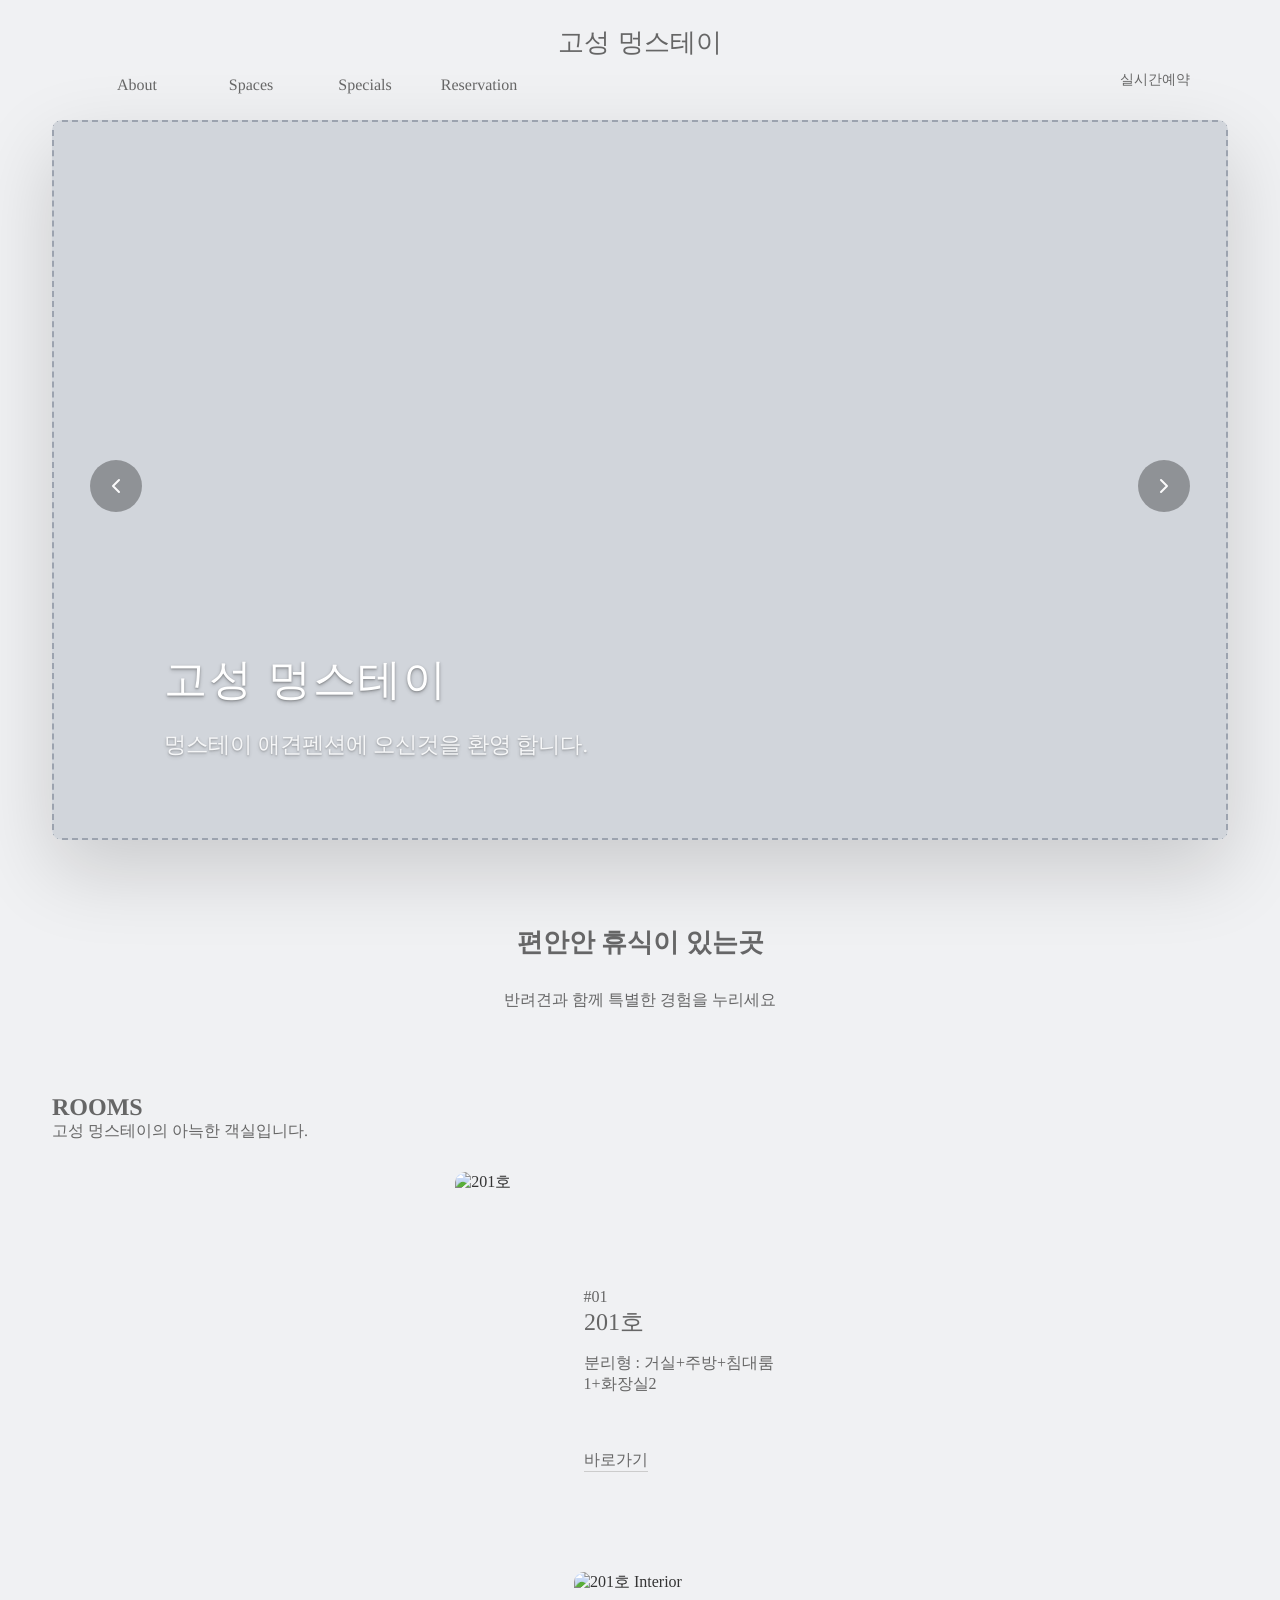
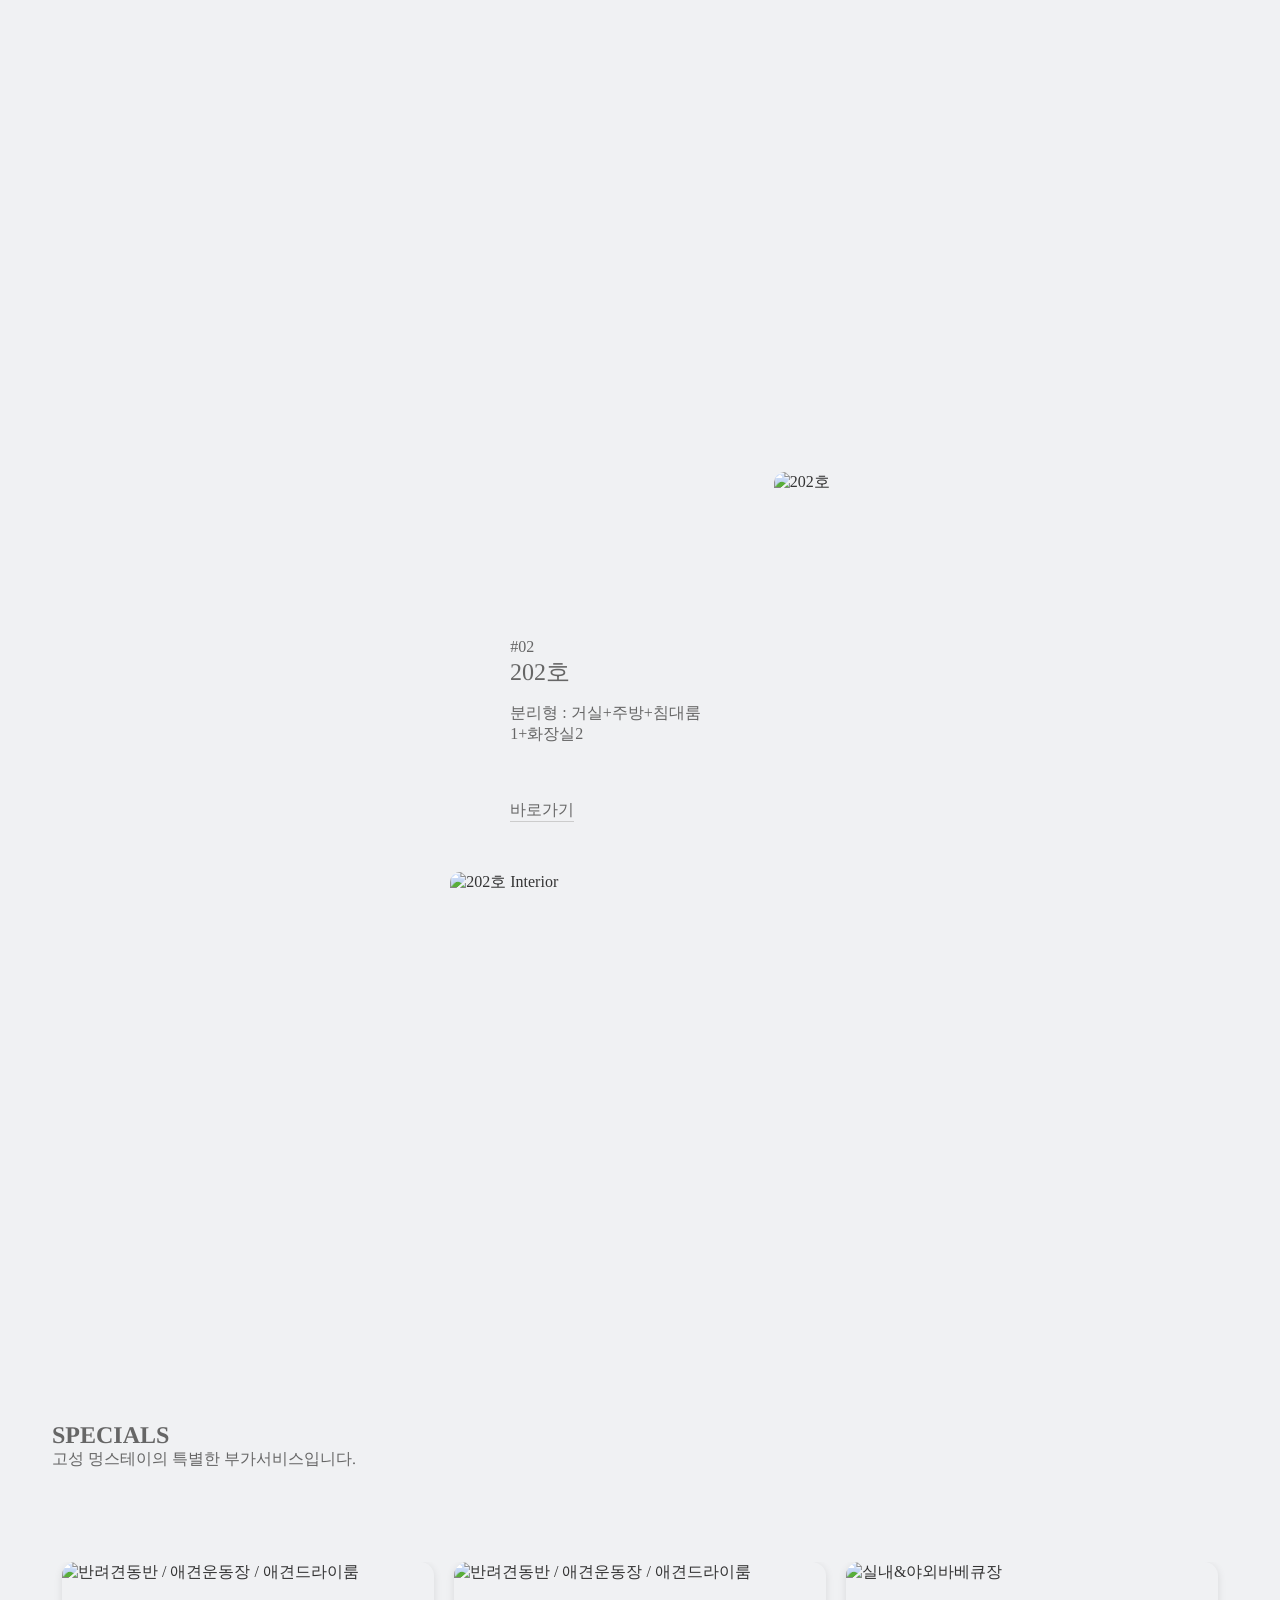
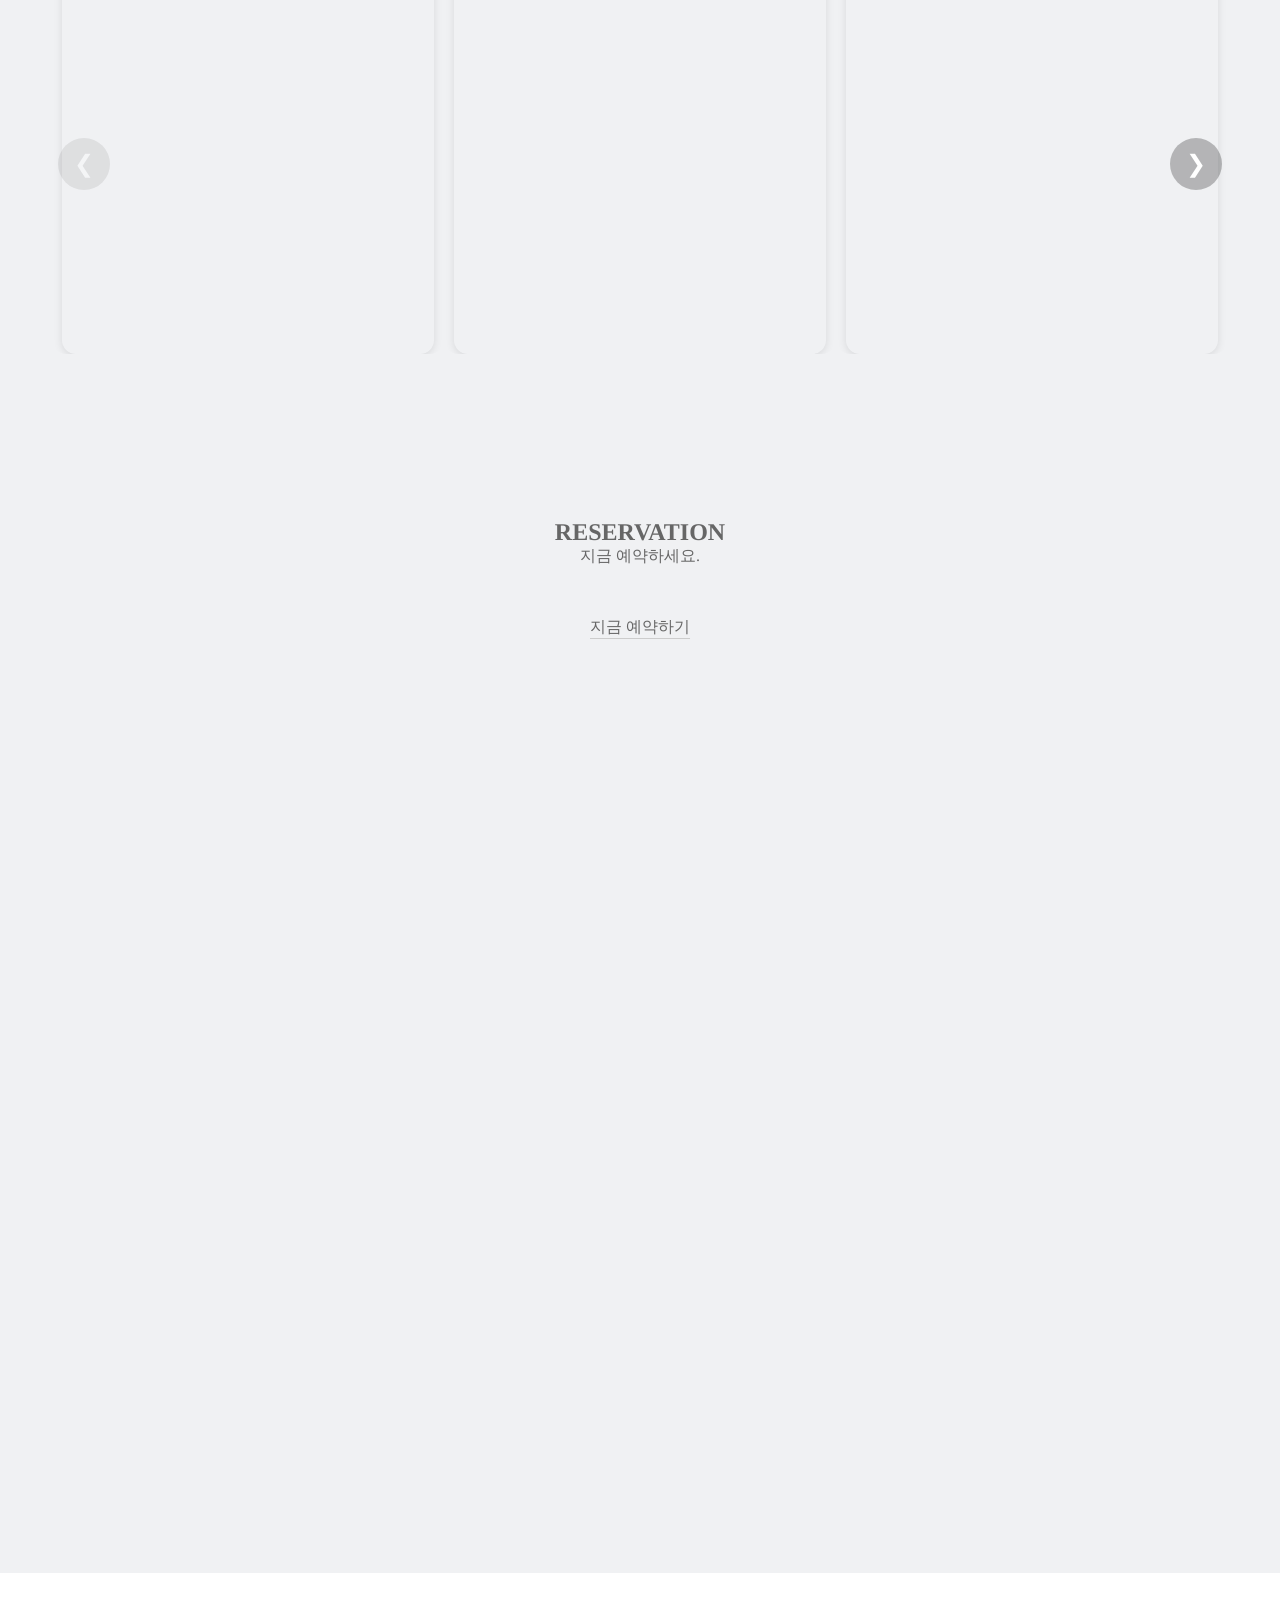
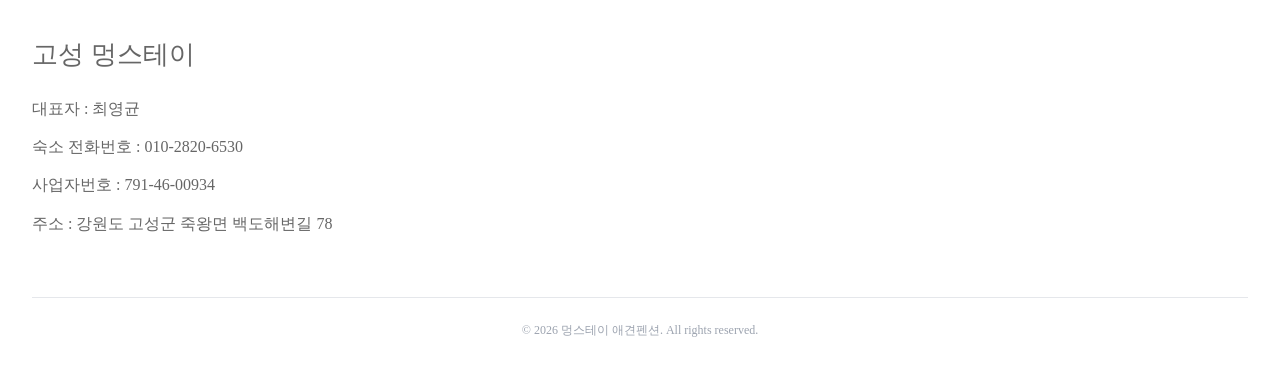
==== commit 9857c171: "Update template code and data - deploy-template-update-1764295188640" ====
--- a/index.html
+++ b/index.html
@@ -14,7 +14,7 @@
   <meta property="og:title" content="고성 멍스테이 - 홈" />
   
   <meta property="og:image" content="https://jlnjajtcnyqupfaqjerz.supabase.co/storage/v1/object/public/app-images/property/99018992-f4f8-4486-b26e-b1ff4c53b3a3/thumbnail/1762410151763-4x8c2jyeuz.jpg" />
-  <meta property="og:url" content="https://MeongStay.kr" />
+  <meta property="og:url" content="https://meongstay.kr" />
 
   <!-- Twitter Card Meta Tags -->
   <meta name="twitter:card" content="summary_large_image" />
@@ -102,7 +102,7 @@
             </a>
           </p>
         </section>
-        <div class="fBanner" data-homepage-customFields-pages-reservation-sections-0-hero-images-0>
+        <div class="fBanner" data-homepage-customFields-pages-index-sections-0-closing-images-0>
         </div>
       </main>
     </div>
--- a/styles/common.css
+++ b/styles/common.css
@@ -1,5 +1,6 @@
 @charset "utf-8";
 /* @font-face는 config.js에서 동적으로 생성됨 */
+
 /*default*/
 * {
   margin: 0; padding: 0; box-sizing: border-box;     font-family: 'GowoonDodum' !important;
@@ -311,7 +312,7 @@
   }
 }
 
-@media all and (min-width: 1200px) {
+@media all and (min-width: 1500px) {
   .mainWrap > main > .mainTitleGrp .heroSlider,
   .mainWrap > main > .fBanner {
     width: var(--layout-max);
@@ -503,7 +504,14 @@
   transform: rotate(180deg);
 }
 .header.on .logo {
-  font-family: 'abigail'; color: #666; font-weight: 400; font-size: 26px;text-align: center; margin-top: -5px; opacity: 1; display: block
+  font-family: 'GowoonDodum', sans-serif !important;
+  color: #666;
+  font-weight: 400;
+  font-size: 26px;
+  text-align: center;
+  margin-top: -5px;
+  opacity: 1;
+  display: block;
 }
 .header.on .logo img {
   width: 140px; margin-top: -15px;margin-left: 14px
@@ -959,20 +967,25 @@
   position: absolute;
   inset: 0;
   display: flex;
-  align-items: center;
-  justify-content: center;
+  align-items: flex-start;
+  justify-content: flex-end;
   pointer-events: none;
   text-align: center;
   padding: clamp(1.5rem, 4vw, 3rem);
   z-index: 10;
   border-radius: inherit;
   flex-direction: column;
+  margin-left: 4rem;
+  margin-bottom: 2rem;
 }
 .heroHeading {
-  font-size: clamp(2.6rem, 7vw, 3em);
+  font-family: 'GowoonDodum', sans-serif !important;
+  font-size: clamp(2rem, 4.5vw, 2.7rem);
   color: #fff;
   text-transform: uppercase;
   text-shadow: 0 1px 2px rgba(0, 0, 0, 0.3), 0 2px 4px rgba(0, 0, 0, 0.2);
+  font-weight: normal;
+  letter-spacing: 2px;
 }
 .heroHeadingSub {
   font-size: clamp(0.8rem, 4vw, 1.4em) !important;
@@ -1169,8 +1182,8 @@
 }
 
 .footer-logo {
-  font-family: "GowoonDodum", sans-serif;
-  font-size: clamp(1.5rem, 3vw, 2rem);
+  font-family: 'GowoonDodum', sans-serif !important;
+  font-size: 26px;
   color: #1f2937;
   margin-bottom: 1rem;
   font-weight: 600;
@@ -1255,10 +1268,7 @@
   }
   .heroHeading {
     letter-spacing: 0.1em;
-    font-size: clamp(2.2rem, 7vw, 3.6rem);
-  }
-  .heroOverlay {
-    padding: clamp(1.25rem, 4vw, 2.5rem);
+    font-size: clamp(1.8rem, 5vw, 2.4rem);
   }
   .heroSlider .prev,
   .heroSlider .next {
@@ -1332,7 +1342,10 @@
     display: none
   }
   .header .logo {
-    opacity: 1; top: -30px; font-size: 28px
+    opacity: 1;
+    top: -30px;
+    font-size: 26px;
+    font-family: 'GowoonDodum', sans-serif !important;
   }
   .header h1 {
     left: 0%; margin-left: 30px
@@ -1818,8 +1831,13 @@
     letter-spacing: 0.06em;
     font-size: clamp(1.9rem, 7vw, 3rem);
   }
-  .heroOverlay {
+  .mainWrap .heroSlider .heroOverlay {
     padding: clamp(1rem, 3vw, 2rem);
+    justify-content: flex-end;
+    align-items: center;
+    margin-left: 0;
+    margin-bottom: 3rem;
+    text-align: center;
   }
   .heroSlider .prev,
   .heroSlider .next {
@@ -2054,7 +2072,10 @@
   }
 
   .header .logo {
-    left: -20px; top: -10px; font-size: 22px
+    left: -20px;
+    top: -10px;
+    font-size: 26px;
+    font-family: 'GowoonDodum', sans-serif !important;
   }
 }
 
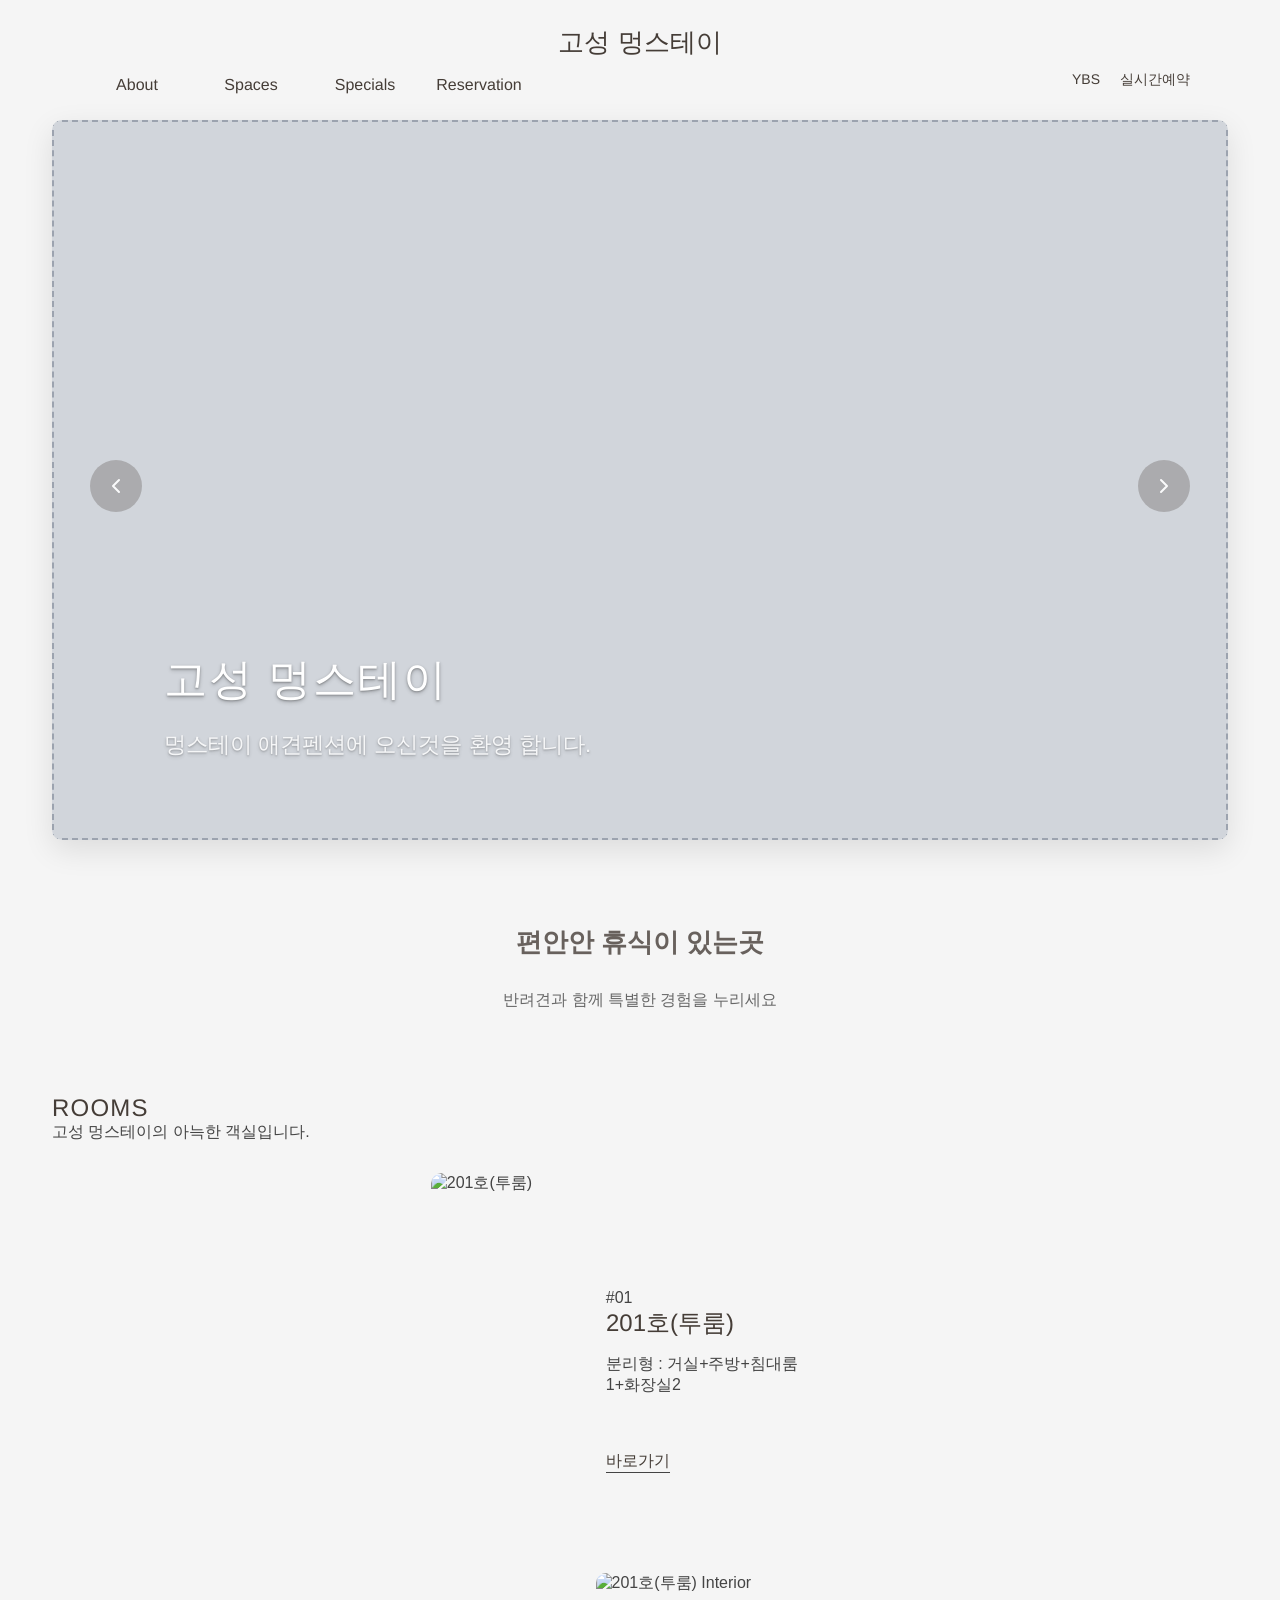
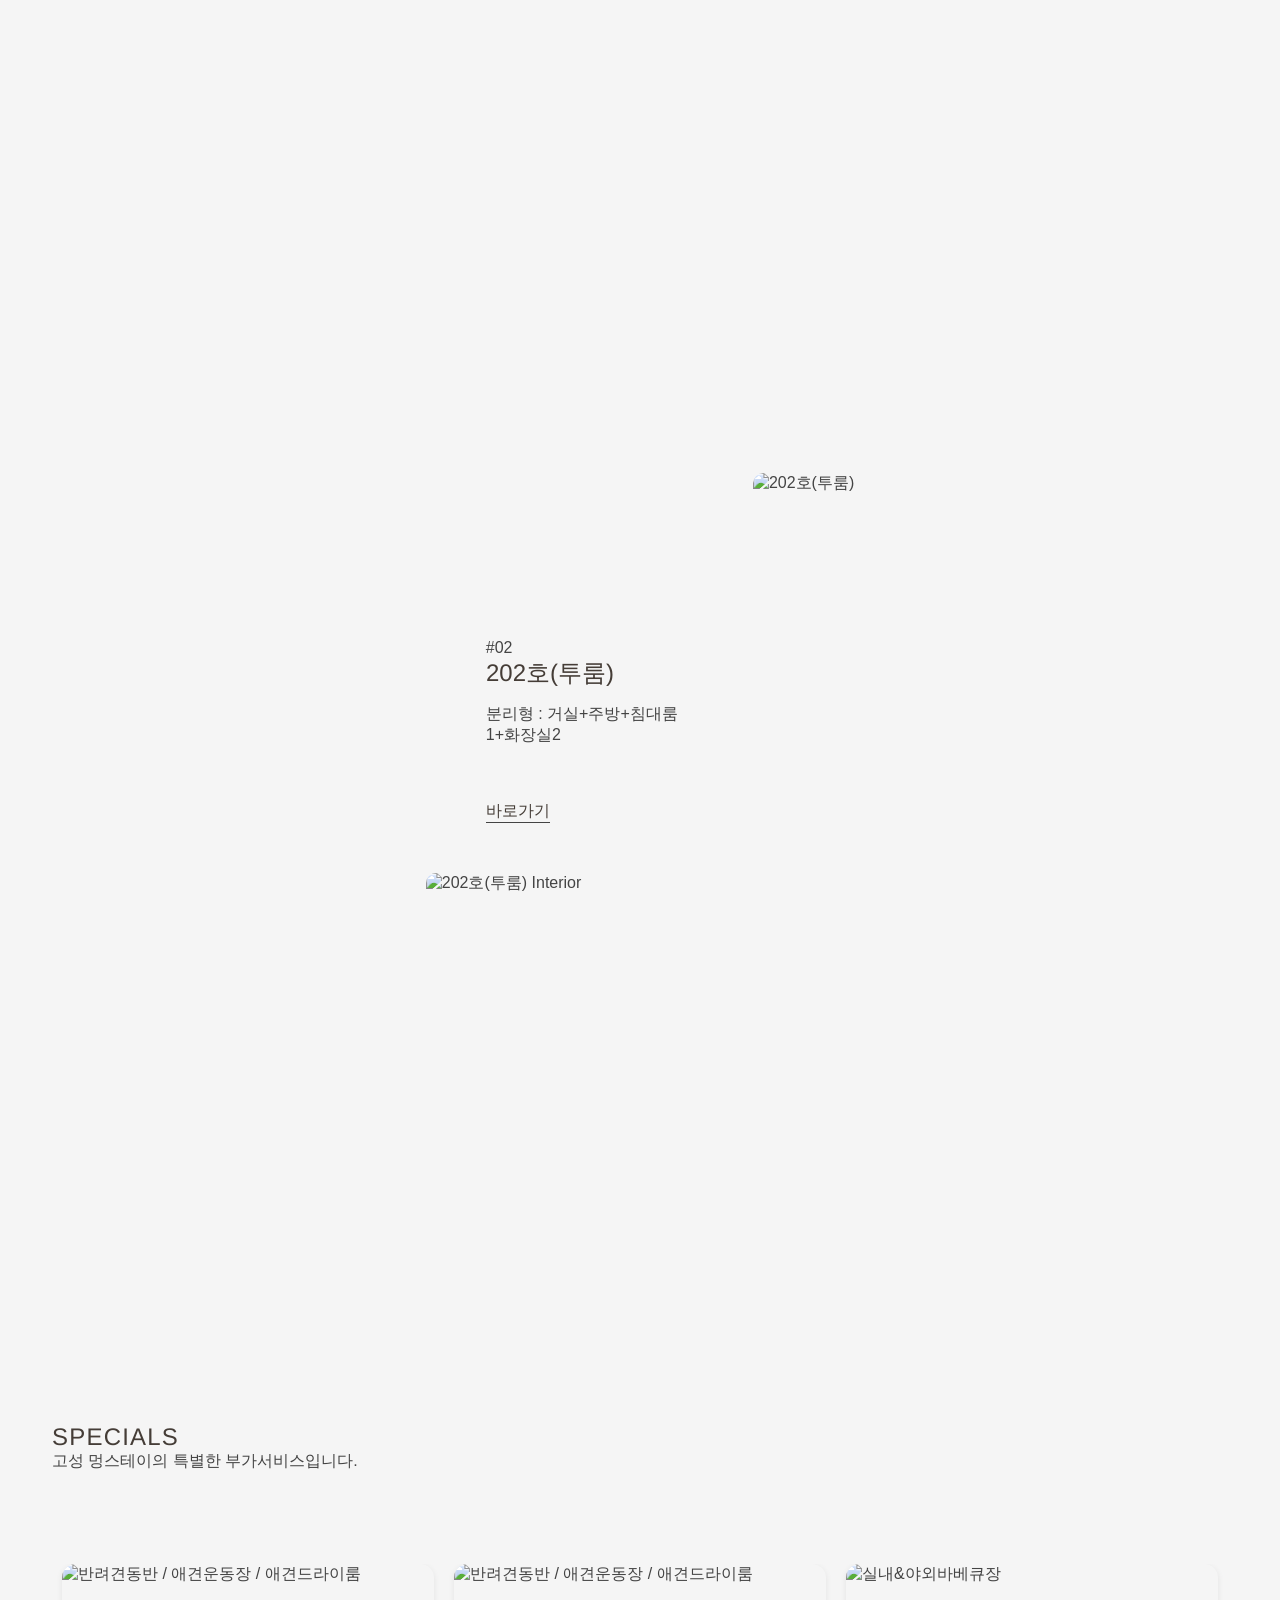
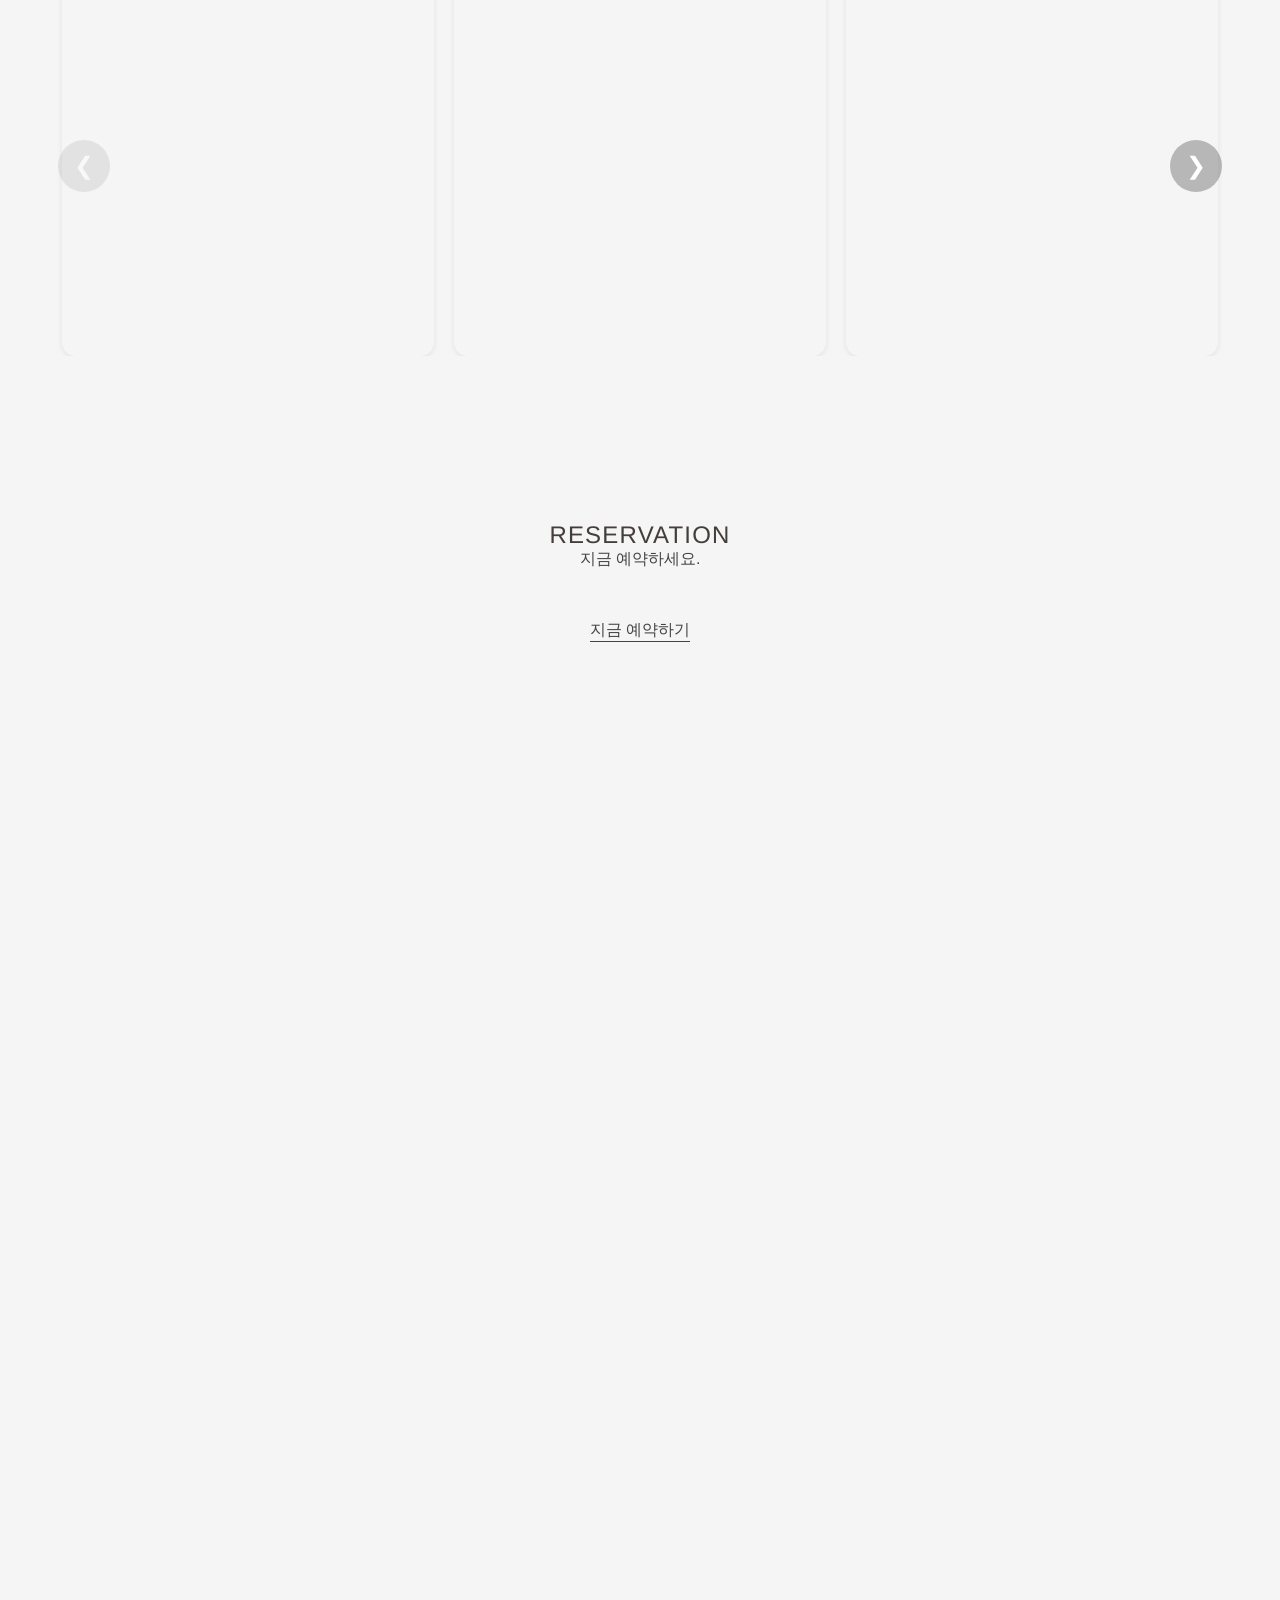
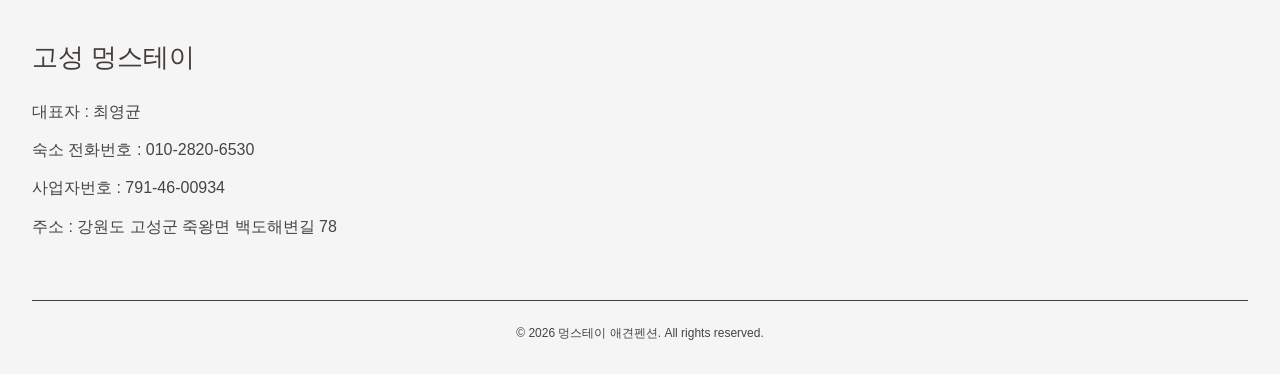
==== commit 651336cd: "Update template code and data - deploy-template-update-1766719390445" ====
--- a/index.html
+++ b/index.html
@@ -9,6 +9,8 @@
     <meta name="keywords" data-homepage-seo-keywords content="">
     <link rel="stylesheet" href="styles/common.css" />
     <link rel="stylesheet" href="styles/index.css" />
+
+    <link rel="stylesheet" href="styles/theme.css" />
     <!-- Open Graph Meta Tags for Social Media -->
   <meta property="og:type" content="website" />
   <meta property="og:title" content="고성 멍스테이 - 홈" />
--- a/styles/common.css
+++ b/styles/common.css
@@ -3,19 +3,26 @@
 
 /*default*/
 * {
-  margin: 0; padding: 0; box-sizing: border-box;     font-family: 'GowoonDodum' !important;
+  margin: 0; padding: 0; box-sizing: border-box;
 }
 html, body {
-  color: #343434; -webkit-text-size-adjust: antialiased;-moz-osx-font-smoothing: grayscale;background: #f0f1f3
-}
-h1, h2, h3, h4, h5, p, a, li, th, td {
-  transform: skew(0.03deg); font-family: 'GowoonDodum' !important
+  color: #444; -webkit-text-size-adjust: antialiased;-moz-osx-font-smoothing: grayscale;background: var(--color-primary);
+  font-family: var(--font-ko-sub);
+}
+h1, h2, h3, h4, h5, h6 {
+  transform: skew(0.03deg);
+  font-family: var(--font-ko-main);
+  color: var(--color-secondary);
+}
+
+p, a, li, th, td {
+  transform: skew(0.03deg);
 }
 li {
   list-style: none
 }
 a {
-  color: #666; text-decoration: none; display: inline-block
+  color: #444; text-decoration: none; display: inline-block
 }
 button, input, a, label {
   border: none; outline: none; background-color: transparent; box-shadow: none
@@ -241,7 +248,7 @@
   height: 44px;
   cursor: pointer;
   transition: background 0.3s ease, border-color 0.3s ease, transform 0.3s ease;
-  color: #1f2937;
+  color: var(--color-secondary);
   z-index: 4000;
 }
 
@@ -252,7 +259,7 @@
 }
 
 .mobile-toggle:focus-visible {
-  outline: 2px solid #4d7959;
+  outline: 2px solid var(--color-secondary);
   outline-offset: 3px;
 }
 
@@ -338,7 +345,7 @@
   margin: 0 auto; position: relative
 }
 .btnBorder {
-  border-bottom: 1px solid #ccc
+  border-bottom: 1px solid #444
 }
 .heroImgWrap {
   margin: 0 auto 6rem;
@@ -354,7 +361,7 @@
   text-align: left; position: relative; transition: 0.5s;top: -80px; left: 20px
 }
 .logoSub a {
-  position: absolute; font-family: 'abigail'; color: #666; font-weight: 400; font-size: 28px
+  position: absolute; color: #444; font-weight: 400; font-size: 28px
 }
 .logoSub img {
   width: 140px; margin-top: -10px
@@ -412,18 +419,18 @@
   position: fixed;
   top: 0;
   left: 0;
-  z-index: 3000;
+  z-index: 5000;
   padding: 16px 0;
-  background: rgba(255,255,255,0);
+  background: rgba(139,158,189,0.1);
   backdrop-filter: blur(0);
   border-bottom: 1px solid transparent;
   transition: background 0.3s ease, box-shadow 0.3s ease, backdrop-filter 0.3s ease, border-color 0.3s ease;
 }
 .mHd.scrolled {
-  background: rgba(255,255,255,0.85);
+  background: var(--color-primary);
   box-shadow: 0 10px 30px rgba(15, 23, 42, 0.08);
   backdrop-filter: blur(12px);
-  border-bottom-color: rgba(255,255,255,0.35);
+  border-bottom: 1px solid transparent;
 }
 .mHd .logo {
   position: static;
@@ -439,7 +446,7 @@
   text-align: left;
 }
 .mHd.on {
-  background: rgba(240,241,243,0.98);
+  background: var(--color-primary);
 }
 .mHd .gnb {
   position: static;
@@ -458,9 +465,8 @@
   align-items: center;
   line-height: 1.4;
   text-align: left;
-  color: #2c2c2c;
+  color: var(--color-secondary);
   font-size: 1rem;
-  font-family: "GowoonDodum", sans-serif;
   transition: color 0.3s ease;
 }
 .mHd .mainMenu > li::after {
@@ -492,10 +498,10 @@
   gap: 0.5rem;
 }
 .mHd .mainMenu > li.is-open > a {
-  color: #333;
+  color: var(--color-secondary);
 }
 .mHd .mainMenu .subMenu a {
-  line-height: 1.6; font-size: 0.95rem; color: #505050
+  line-height: 1.6; font-size: 0.95rem; color: #444
 }
 .mHd .mainMenu>li>a i {
   font-size: 12px; margin-left: 8px; transition: transform 0.3s ease
@@ -504,8 +510,7 @@
   transform: rotate(180deg);
 }
 .header.on .logo {
-  font-family: 'GowoonDodum', sans-serif !important;
-  color: #666;
+  color: var(--color-secondary);
   font-weight: 400;
   font-size: 26px;
   text-align: center;
@@ -517,7 +522,7 @@
   width: 140px; margin-top: -15px;margin-left: 14px
 }
 .mHd .logo {
-  font-family: 'abigail'; color: #6e5c42; font-weight: 400; font-size: 26px; text-align: center; display: block; width: 100%; margin-top: 10px; opacity: 1;
+  font-family: var(--font-ko-sub); color: var(--color-secondary); font-weight: 400; font-size: 26px; text-align: center; display: block; width: 100%; margin-top: 10px; opacity: 1;
 }
 .mMainTitleGrp {
   display: none
@@ -533,10 +538,24 @@
   box-sizing: border-box;
 }
 .con2 .titWrap {
-  margin-bottom: 30px; height: auto !important; color: #666
+  margin-bottom: 30px; height: auto !important; color: var(--color-secondary)
 }
 .titWrap {
-  color: #666
+  color: var(--color-secondary);
+  font-family: var(--font-ko-main);
+}
+
+.titWrap span,
+.titWrap p {
+  font-family: var(--font-ko-sub);
+  color: #444;
+}
+
+/* conTit - 영문 제목용 */
+.conTit {
+  font-family: var(--font-en-main);
+  font-weight: normal;
+  letter-spacing: 0.05em;
 }
 
 .con2Top {
@@ -604,16 +623,16 @@
   width: 61%; margin: 0 auto; margin-right: 50px;
 }
 .con2Top .right .txtGrpTxt span {
-  font-family: "GowoonDodum", sans-serif ;color: #666
+  color: #444
 }
 .con2Top .right .txtGrpTxt h2 {
-  font-family: "GowoonDodum", sans-serif ;color: #666; font-weight: 400
+  font-family: var(--font-ko-main);color: var(--color-secondary); font-weight: 400
 }
 .con2Top .right .txtGrpTxt a {
-  font-family: "GowoonDodum", sans-serif ;color: #666;margin-top: 55px; position: relative; z-index: 1
+  color: var(--color-secondary);margin-top: 55px; position: relative; z-index: 1
 }
 .con2Top .right .txtGrpTxt a em {
-  background: #666; width: 35px; height: 1px; display: block; margin-top: -3px; transition: 0.5s
+  background: var(--color-secondary); width: 35px; height: 1px; display: block; margin-top: -3px; transition: 0.5s
 }
 .con2Top .right .txtGrpTxt a:hover em {
   animation: main_line 2s infinite
@@ -657,16 +676,16 @@
   margin-left: 60px;
 }
 .con2Bottom .left .txtGrpTxt span {
-  font-family: "GowoonDodum", sans-serif ;color: #666
+  color: #444
 }
 .con2Bottom .left .txtGrpTxt h2 {
-  font-family: "GowoonDodum", sans-serif; color: #666; font-weight: 400
+  font-family: var(--font-ko-main); color: var(--color-secondary); font-weight: 400
 }
 .con2Bottom .left .txtGrpTxt a {
-  font-family: "GowoonDodum", sans-serif;color: #666;margin-top: 55px
+  color: var(--color-secondary);margin-top: 55px
 }
 .con2Bottom .left .txtGrpTxt a em {
-  background: #666; width: 35px; height: 1px; display: block; margin-top: -3px; transition: 0.5s
+  background: var(--color-secondary); width: 35px; height: 1px; display: block; margin-top: -3px; transition: 0.5s
 }
 .con2Bottom .left .txtGrpTxt a:hover em {
   animation: main_line 2s infinite
@@ -729,31 +748,31 @@
   margin: 0 auto;
 }
 /* .con3 h3 {
-  font-family: "GowoonDodum", sans-serif; color: #666; font-weight: 400; text-align: center; opacity: 0.9; letter-spacing: 1.05px;font-size: 25px
+  font-family: "GowoonDodum", sans-serif; color: #444; font-weight: 400; text-align: center; opacity: 0.9; letter-spacing: 1.05px;font-size: 25px
 } */
 .con3 ul {
   margin-top: 97px
 }
 .con3 ul li {
-  position: relative; border-bottom: 1px solid rgba(144,130,111,0.2); padding-bottom: 40px
+  position: relative; border-bottom: 1px solid var(--color-secondary); padding-bottom: 40px
 }
 .con3 ul li span {
-  font-family: "GowoonDodum", sans-serif; color: #666;font-size: 14px;margin-top: 50px; display: inline-block
+  color: #444;font-size: 14px;margin-top: 50px; display: inline-block
 }
 .con3 ul li h4 {
-  font-family: "GowoonDodum", sans-serif; color: #666; font-weight: 400;  margin-top: 14px; font-size: 25px
+  font-family: var(--font-ko-main); color: var(--color-secondary); font-weight: 400;  margin-top: 14px; font-size: 25px
 }
 .con3 ul li img {
   transition: 0.5s
 }
 .con3 ul li em {
-  display: block;  width: 35px; height: 1px; background: #c3beb8;  margin-top: -3px; transition: 0.5s
+  display: block;  width: 35px; height: 1px; background: var(--color-secondary);  margin-top: -3px; transition: 0.5s
 }
 .con3 ul li .specialBtn:hover em {
   animation: line 1s infinite
 }
 .con3 ul li a {
-  font-family: "GowoonDodum", sans-serif; color: #666
+  color: var(--color-secondary)
 }
 .con3 ul li>a {
   width: 100%;    position: relative; z-index: 1
@@ -892,7 +911,7 @@
   text-align: left;
   margin-top: 50px;
   padding: 30px 0;
-  border-bottom: 1px solid #ccc;
+  border-bottom: 1px solid var(--color-secondary);
 }
 
 .subNav.right {
@@ -934,7 +953,7 @@
   object-fit: cover;
   aspect-ratio: 1 / 1;
   border-radius: 10px;
-  box-shadow: 0 2px 8px rgba(0,0,0,0.10);
+  box-shadow: 0 2px 6px rgba(0,0,0,0.08);
 }
 
 .heroSlider {
@@ -945,7 +964,7 @@
   overflow: hidden;
   position: relative;
   height: clamp(420px, 85vh, 720px);
-  box-shadow: 0 30px 80px rgba(0, 0, 0, 0.16);
+  box-shadow: 0 10px 30px rgba(0, 0, 0, 0.10);
 }
 
 .heroSlider .slider,
@@ -979,7 +998,6 @@
   margin-bottom: 2rem;
 }
 .heroHeading {
-  font-family: 'GowoonDodum', sans-serif !important;
   font-size: clamp(2rem, 4.5vw, 2.7rem);
   color: #fff;
   text-transform: uppercase;
@@ -998,7 +1016,7 @@
 
 .heroSlider .prev,
 .heroSlider .next {
-  background: rgba(0, 0, 0, 0.35);
+  background: color-mix(in srgb, var(--color-secondary) 30%, transparent);
   width: 52px;
   height: 52px;
   opacity: 0.9;
@@ -1085,7 +1103,7 @@
   background: rgba(0,0,0,0.25);
 }
 .prev, .next {
-  background: rgba(0,0,0,0.7);
+  background: color-mix(in srgb, var(--color-secondary) 70%, transparent);
   color: #fff;
   border: none;
   width: 38px;
@@ -1097,6 +1115,12 @@
   font-size: 1.5rem;
   margin: 6px;
   transition: opacity 0.2s;
+  display: flex;
+  align-items: center;
+  justify-content: center;
+  position: absolute;
+  top: 50%;
+  transform: translateY(-50%);
 }
 .prev:hover, .next:hover {
   opacity: 1;
@@ -1106,10 +1130,10 @@
   cursor: default;
 }
 .prev {
-  position: absolute; left: 0; top: 50%; transform: translateY(-50%);
+  left: 0;
 }
 .next {
-  position: absolute; right: 0; top: 50%; transform: translateY(-50%);
+  right: 0;
 }
 
 
@@ -1124,7 +1148,7 @@
   margin-top: clamp(0.75rem, 2vw, 1.25rem);
 }
 .subListTt {
-  font-family: "GowoonDodum", sans-serif; color: #666; font-weight: 500; margin: 75px 0 37px 0
+  font-family: var(--font-ko-main); color: var(--color-secondary); font-weight: 500; margin: 75px 0 37px 0
 }
 /*sub6 reser*/
 table {
@@ -1137,10 +1161,10 @@
 
 /* Footer - Modern Flexbox Layout */
 .address h3 {
-  font-family: "GowoonDodum", sans-serif; color: #666; font-size: 22px; font-weight: 400
+  font-family: var(--font-ko-main); color: var(--color-secondary); font-size: 22px; font-weight: 400
 }
 .address p {
-  font-family: "GowoonDodum", sans-serif; color: #666; font-size: 16px; line-height: 1.4
+  font-family: var(--font-ko-sub); color: #444; font-size: 16px; line-height: 1.4
 }
 .address p:last-child {
   margin-bottom: 50px
@@ -1149,20 +1173,20 @@
   width: 18px
 }
 .address span {
-  font-family: 'Noto Sans KR', sans-serif;font-size: 15px
+  font-size: 15px
 }
 .address span a {
-  color: #666
+  color: #444
 }
 .address span a img {
   float: left; margin-top: 4px; margin-right: 3px; width: 15px; opacity: 0.5
 }
 .footer {
-  border-top: 1px solid #e5e7eb;
+  border-top: 1px solid var(--color-secondary);
   width: 100%;
   max-width: var(--layout-max);
   margin: 50px auto 0;
-  background-color: #fafafa;
+  background-color: rgba(139,158,189,0.1);
 }
 
 .footer-container {
@@ -1182,9 +1206,8 @@
 }
 
 .footer-logo {
-  font-family: 'GowoonDodum', sans-serif !important;
   font-size: 26px;
-  color: #1f2937;
+  color: var(--color-secondary);
   margin-bottom: 1rem;
   font-weight: 600;
 }
@@ -1216,14 +1239,14 @@
   width: 40px;
   height: 40px;
   border-radius: 50%;
-  background-color: #f3f4f6;
-  color: #6b7280;
+  background-color: rgba(139,158,189,0.1);
+  color: var(--color-secondary);
   transition: all 0.3s ease;
   text-decoration: none;
 }
 
 .social-links a:hover {
-  background-color: #3b82f6;
+  background-color: var(--color-secondary);
   color: white;
   transform: translateY(-2px);
 }
@@ -1235,10 +1258,10 @@
 
 .footer-copyright {
   text-align: center;
-  color: #9ca3af;
+  color: #444;
   font-size: 0.75rem;
   padding-top: 1.5rem;
-  border-top: 1px solid #e5e7eb;
+  border-top: 1px solid var(--color-secondary);
 }
 /*animate*/
 .featureSubtitle {
@@ -1264,7 +1287,7 @@
     margin: clamp(2.5rem, 7vw, 4.5rem) auto clamp(2rem, 6vw, 4rem);
     height: clamp(320px, 65vh, 520px);
     border-radius: clamp(16px, 5vw, 30px);
-    box-shadow: 0 24px 60px rgba(0, 0, 0, 0.16);
+    box-shadow: 0 8px 24px rgba(0, 0, 0, 0.10);
   }
   .heroHeading {
     letter-spacing: 0.1em;
@@ -1327,7 +1350,7 @@
     width: 95%
   }
 .header {
-    padding: 50px 0 40px 0;background: #f0f1f3
+    padding: 50px 0 40px 0;background: var(--color-primary)
   }
   .header .mainMenu {
     width: 100%
@@ -1345,13 +1368,12 @@
     opacity: 1;
     top: -30px;
     font-size: 26px;
-    font-family: 'GowoonDodum', sans-serif !important;
-  }
+    }
   .header h1 {
     left: 0%; margin-left: 30px
   }
   .mHd {
-    padding: 50px 0 40px 0;background: rgba(240,241,243,0.8);
+    padding: 50px 0 40px 0;background: var(--color-primary);
   }
   .mHd .mainMenu {
     width: 100%
@@ -1472,7 +1494,7 @@
     display: inline;
   }
   .footer .left .address span a {
-    color: #666;
+    color: #444;
     font-size: 11px;
     font-weight: 400;
   }
@@ -1635,9 +1657,8 @@
   .mHd {
     display: block;
     padding: clamp(14px, 4vw, 24px) 0;
-    background: rgba(240,241,243,0.95);
+    background: var(--color-primary);
     backdrop-filter: blur(14px);
-    border-bottom: 1px solid rgba(255,255,255,0.35);
   }
   .mHd .logo {
     position: static;
@@ -1656,7 +1677,7 @@
     position: static;
     width: 100%;
     margin-top: clamp(52px, 14vw, 72px);
-    background: rgba(255,255,255,0.95);
+    background: rgba(139,158,189,0.1);
     border-radius: 18px;
     padding: clamp(1rem, 4vw, 2rem);
     box-shadow: 0 16px 44px rgba(0,0,0,0.12);
@@ -1683,7 +1704,7 @@
     align-items: center;
     font-size: 1rem;
     line-height: 1.4;
-    color: #2c2c2c;
+    color: var(--color-secondary);
   }
   .mHd .mainMenu .gnbSub {
     position: static;
@@ -1707,7 +1728,7 @@
   .mHd .mainMenu .subMenu a {
     line-height: 1.6;
     font-size: 0.95rem;
-    color: #505050;
+    color: #444;
   }
   .mHd .mainMenu > li > a i {
     transition: transform 0.3s ease;
@@ -2075,8 +2096,7 @@
     left: -20px;
     top: -10px;
     font-size: 26px;
-    font-family: 'GowoonDodum', sans-serif !important;
-  }
+    }
 }
 
 
@@ -2116,7 +2136,6 @@
   right: 0;
   bottom: 0;
   padding: clamp(1rem, 2.8vw, 1.8rem);
-  font-family: "GowoonDodum", sans-serif;
   font-size: clamp(0.95rem, 2vw, 1.05rem);
   line-height: 1.5;
   color: rgba(255, 255, 255, 0.95);
@@ -2140,23 +2159,22 @@
   margin: clamp(3rem, 8vw, 5rem) auto;
 }
 .policyCard {
-  background: rgba(255, 255, 255, 0.82);
+  background: rgba(139, 158, 189, 0.1);
   border-radius: 24px;
   padding: clamp(2rem, 5vw, 3.2rem);
   box-shadow: 0 24px 50px rgba(17, 23, 39, 0.12);
-  border: 1px solid rgba(226, 232, 240, 0.55);
+  border: 1px solid var(--color-secondary);
 }
 .policyCard__header {
   margin-bottom: clamp(1.5rem, 4vw, 2.6rem);
 }
 .policyCard__title {
-  font-family: "GowoonDodum", sans-serif;
   font-size: clamp(1.5rem, 2.8vw, 2rem);
-  color: #333;
+  color: var(--color-secondary);
 }
 .policyCard__subtitle {
   margin-top: 0.6rem;
-  color: #666;
+  color: #444;
   font-size: clamp(0.9rem, 2vw, 1rem);
   line-height: 1.6;
 }
@@ -2173,25 +2191,25 @@
   gap: 0.4rem;
   padding: clamp(1rem, 2vw, 1.4rem);
   border-radius: 18px;
-  background: rgba(255, 255, 255, 0.9);
-  border: 1px solid rgba(226, 232, 240, 0.6);
+  background: rgba(139, 158, 189, 0.1);
+  border: 1px solid var(--color-secondary);
   box-shadow: 0 16px 36px rgba(15, 23, 42, 0.06);
 }
 .policyList li strong {
   font-size: 0.95rem;
   letter-spacing: 0.05em;
   text-transform: uppercase;
-  color: #333;
+  color: var(--color-secondary);
 }
 .policyList li span {
-  color: #555;
+  color: #444;
   font-size: clamp(0.95rem, 2vw, 1.05rem);
 }
 .policyNotice {
-  background: rgba(248, 250, 252, 0.9);
+  background: rgba(139, 158, 189, 0.1);
   padding: clamp(1.2rem, 2.5vw, 1.8rem);
   border-radius: 18px;
-  border: 1px solid rgba(226, 232, 240, 0.6);
+  border: 1px solid var(--color-secondary);
   color: #444;
   line-height: 1.7;
 }
@@ -2199,22 +2217,22 @@
   margin-top: clamp(2rem, 4vw, 2.5rem);
   overflow: hidden;
   border-radius: 18px;
-  border: 1px solid rgba(226, 232, 240, 0.7);
+  border: 1px solid var(--color-secondary);
 }
 .policyTable {
   width: 100%;
   border-collapse: collapse;
-  background: rgba(255, 255, 255, 0.96);
+  background: rgba(139, 158, 189, 0.1);
 }
 .policyTable th,
 .policyTable td {
   padding: clamp(0.9rem, 2vw, 1.2rem);
   text-align: left;
-  border-bottom: 1px solid rgba(226, 232, 240, 0.7);
-  color: #333;
+  border-bottom: 1px solid var(--color-secondary);
+  color: var(--color-secondary);
 }
 .policyTable thead th {
-  background: rgba(243, 246, 249, 0.9);
+  background: rgba(139, 158, 189, 0.1);
   font-weight: 600;
   letter-spacing: 0.05em;
   text-transform: uppercase;
@@ -2248,8 +2266,8 @@
   width: 50px !important;
   height: 50px !important;
   border-radius: 50% !important;
-  background-color: rgba(240, 240, 240, 0.9) !important;
-  border: 2px solid #ccc !important;
+  background-color: rgba(139, 158, 189, 0.1) !important;
+  border: 2px solid var(--color-secondary) !important;
   cursor: pointer !important;
   display: flex !important;
   align-items: center !important;
@@ -2269,10 +2287,20 @@
 
 .scroll-to-top:hover,
 #scrollToTop:hover {
-  background-color: rgba(230, 230, 230, 0.95) !important;
-  border-color: #999 !important;
+  background-color: var(--color-secondary) !important;
+  border-color: var(--color-secondary) !important;
   transform: translateY(-3px) !important;
   box-shadow: 0 4px 12px rgba(0, 0, 0, 0.2) !important;
+}
+
+.scroll-to-top:hover .scroll-to-top-arrow,
+#scrollToTop:hover .scroll-to-top-arrow {
+  color: var(--color-primary) !important;
+}
+
+.scroll-to-top:hover .scroll-to-top-arrow path,
+#scrollToTop:hover .scroll-to-top-arrow path {
+  stroke: var(--color-primary) !important;
 }
 
 .scroll-to-top:active,
@@ -2284,12 +2312,12 @@
 .scroll-to-top-arrow {
   width: 20px !important;
   height: 20px !important;
-  color: #666 !important;
+  color: var(--color-secondary) !important;
   display: block !important;
 }
 
 .scroll-to-top-arrow path {
-  stroke: #666 !important;
+  stroke: var(--color-secondary) !important;
 }
 
 /* Mobile responsive for scroll to top button */
--- a/styles/index.css
+++ b/styles/index.css
@@ -8,17 +8,18 @@
   /* Common styles in common.css, override here if needed for index */
 }
 .mainTitleGrp>div>h1 {
-  font-family: 'abigail'; color: #666;font-weight: 400;font-size: 26px
+  font-family: 'abigail'; color: var(--color-secondary);font-weight: 400;font-size: 26px
 }
 .mainTitleGrp p {
-  font-family: "GowoonDodum", sans-serif; color: #444; font-weight: 500; font-size: 16px; opacity: 0.8
+  color: #444; font-weight: 500; font-size: 16px; opacity: 0.8
 }
 
 /* Essence title specific styling */
 .mainTitleGrp p[data-homepage-customFields-pages-index-sections-0-essence-title] {
   font-size: 26px;
   font-weight: 600;
-  font-family: "GowoonDodum", sans-serif; 
+  font-family: var(--font-ko-main);
+  color: var(--color-secondary);
 }
 
 /*con2 - index page specific overrides*/
--- a/styles/theme.css
+++ b/styles/theme.css
@@ -0,0 +1,26 @@
+/* Theme CSS - 테마 변수 정의 (폰트, 색상) */
+/* 배포 시 이 파일만 덮어쓰면 됨 */
+
+/* Font Imports */
+@import url('https://fonts.googleapis.com/css2?family=Gowun+Dodum&display=swap');
+@import url('https://fonts.cdnfonts.com/css/azonix');
+
+/* Custom Font Face */
+@font-face {
+    font-family: 'GowunDodum';
+    src: url('https://cdn.jsdelivr.net/gh/projectnoonnu/noonfonts_2108@1.1/GowunDodum-Regular.woff') format('woff');
+    font-weight: normal;
+    font-display: swap;
+}
+
+/* 테마 변수 */
+:root {
+    /* 색상 */
+    --color-primary: #F5F5F5;
+    --color-secondary: #453D37;
+
+    /* 폰트 */
+    --font-ko-main: 'GowunDodum', sans-serif;
+    --font-ko-sub: 'GowunDodum', sans-serif;
+    --font-en-main: 'Azonix', sans-serif;
+}
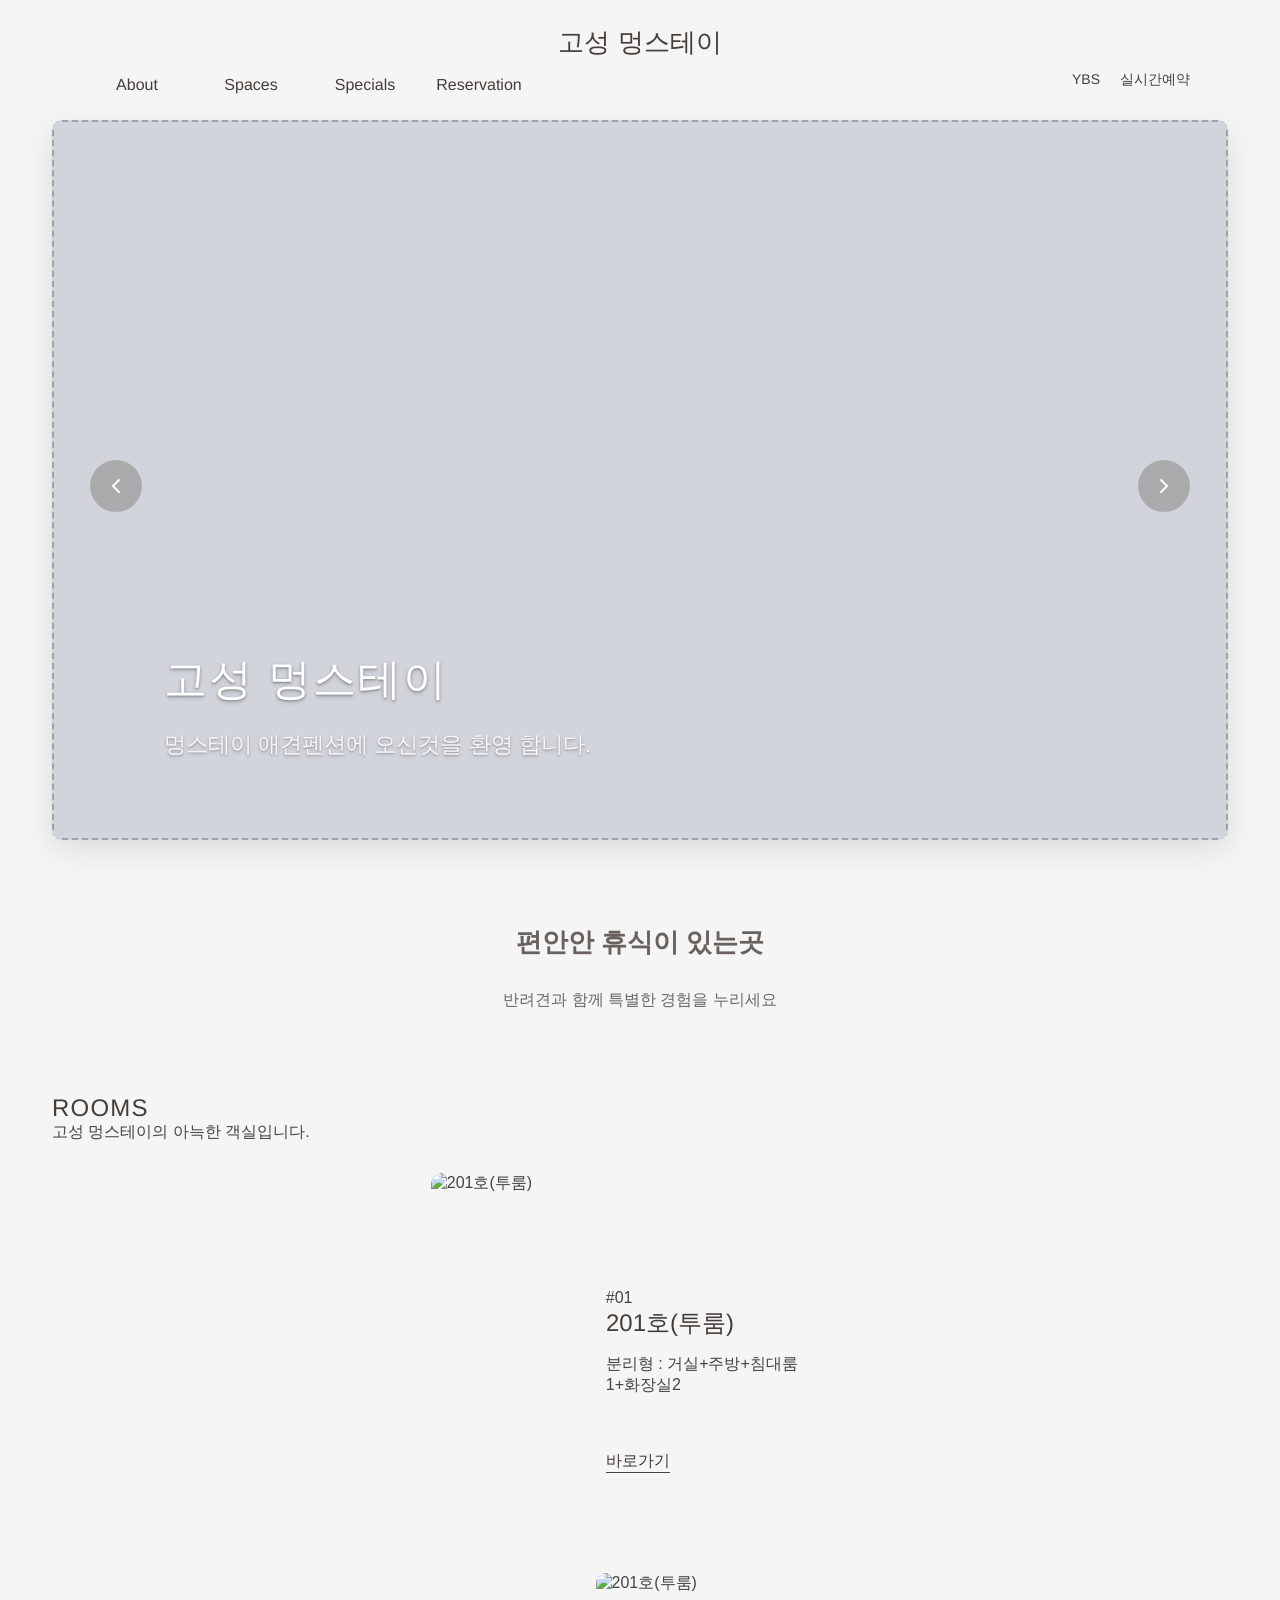
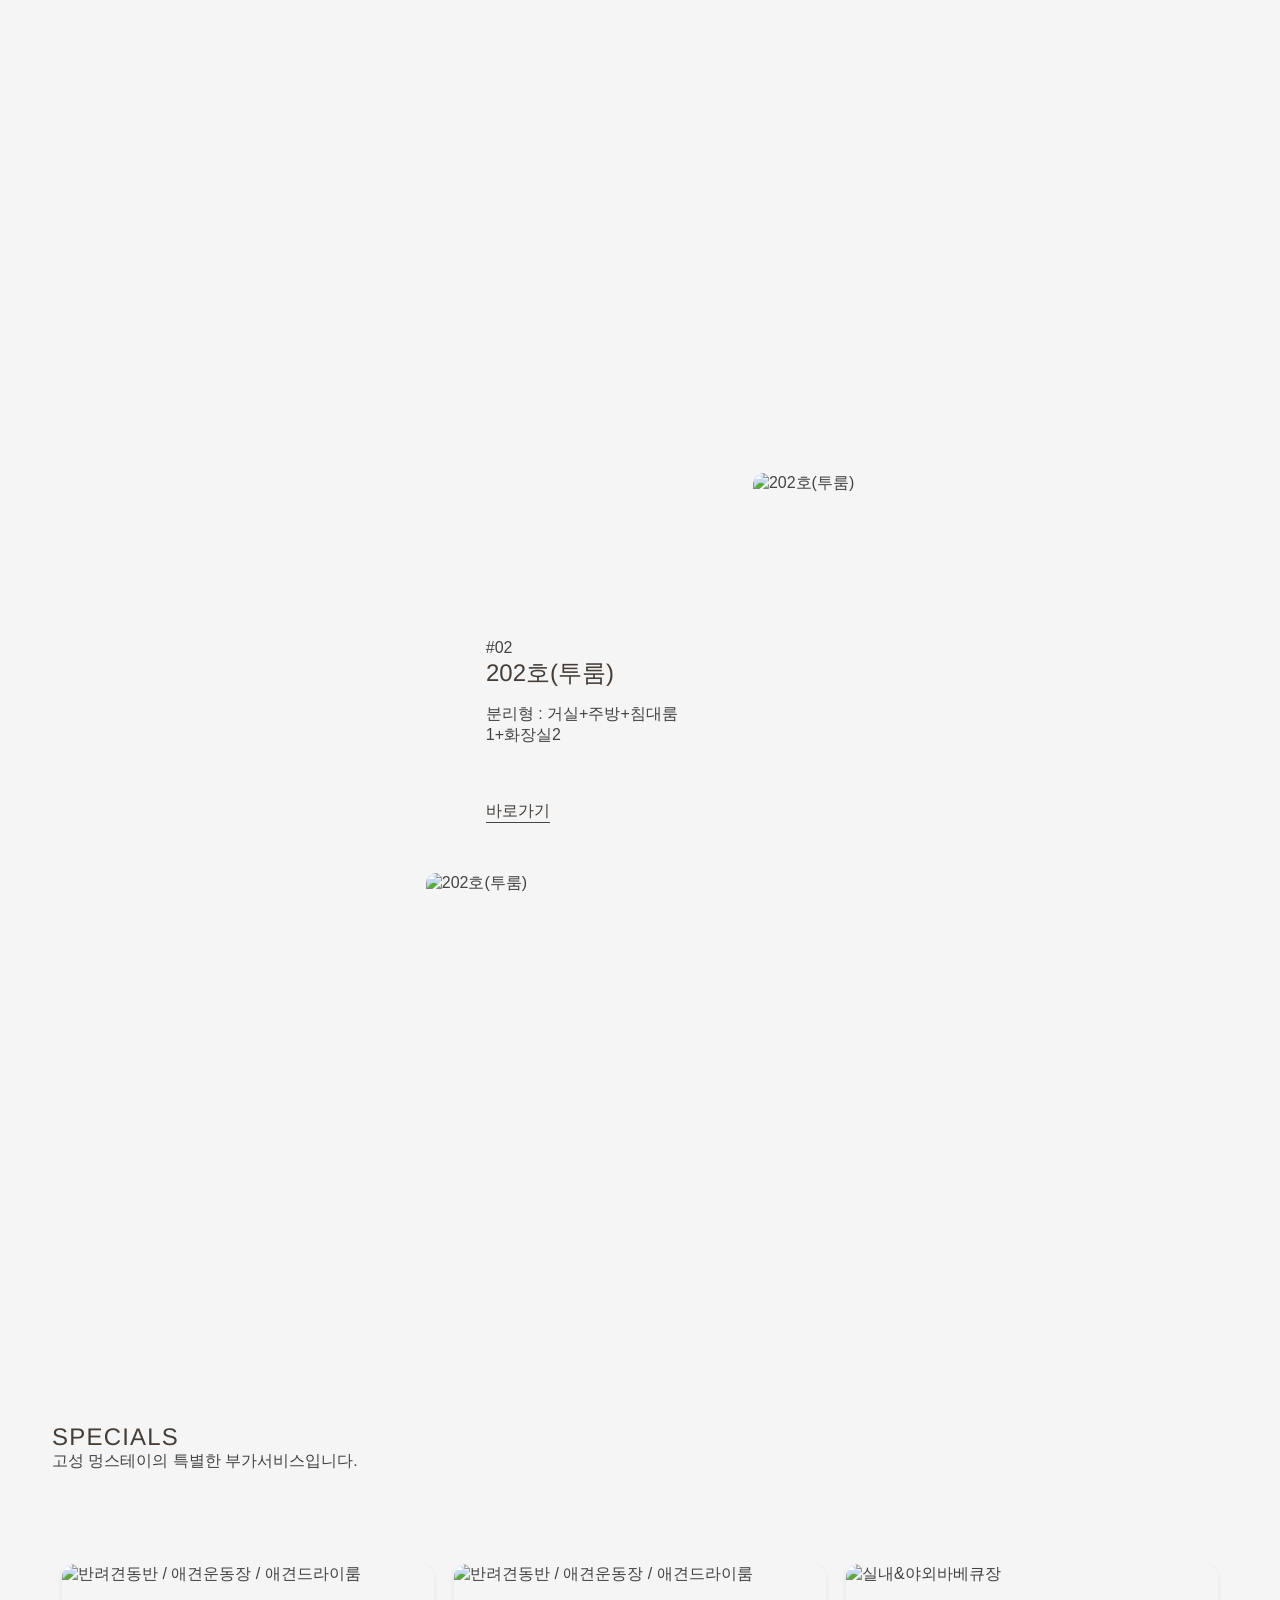
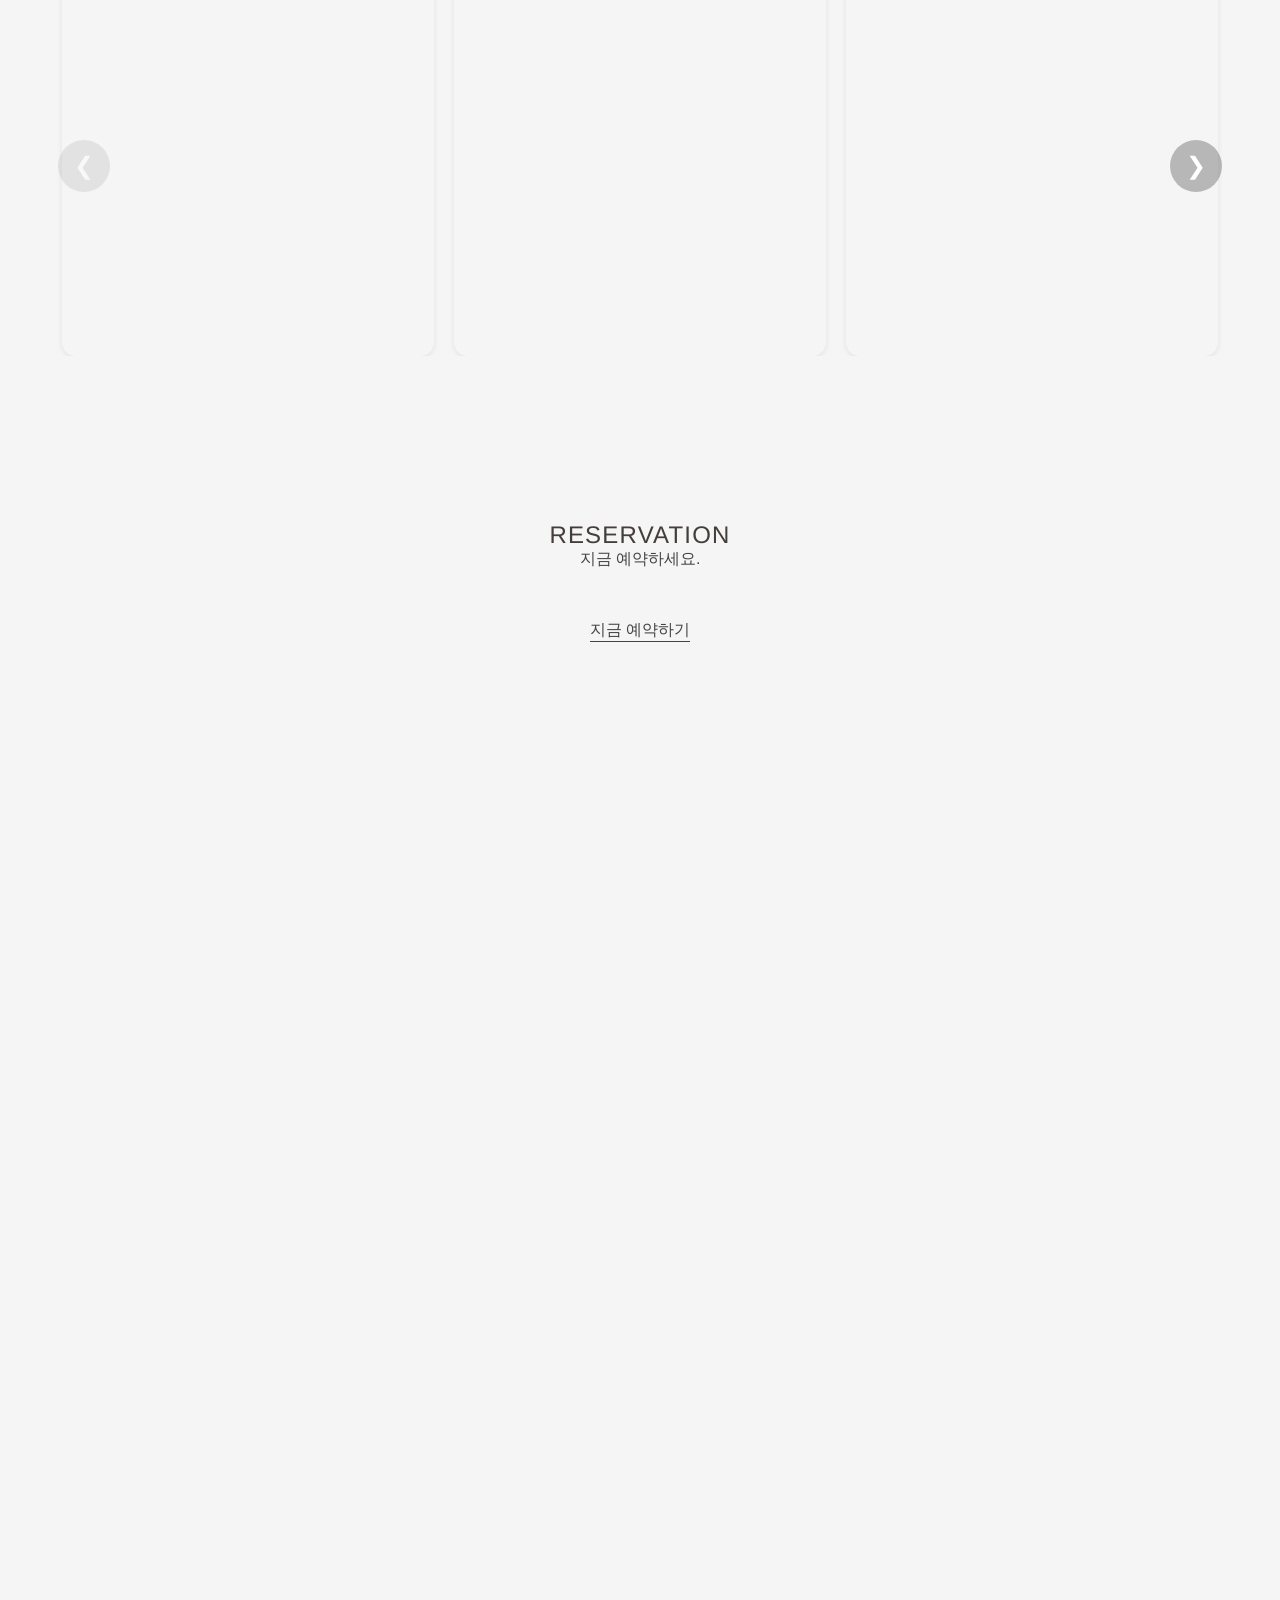
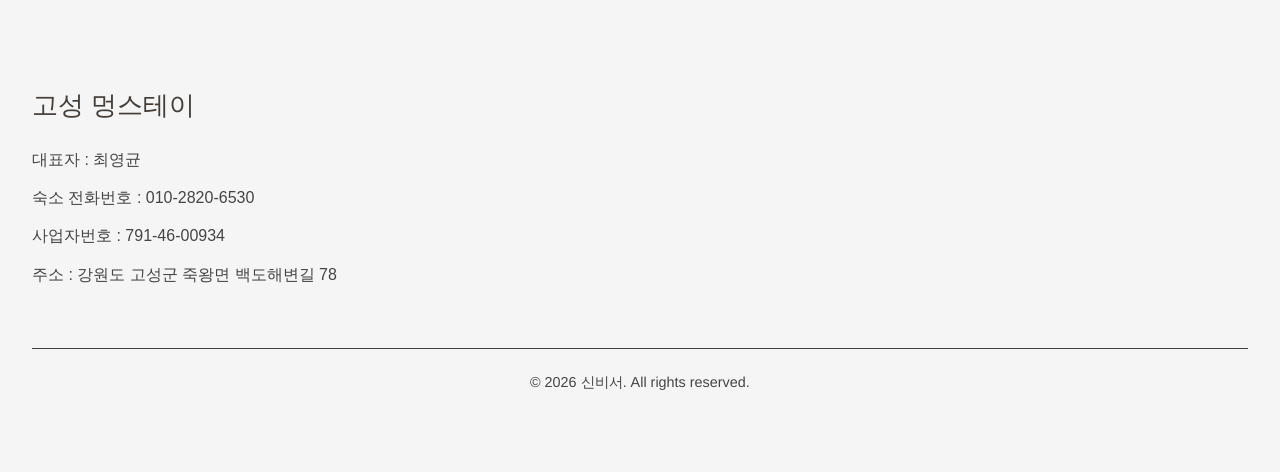
==== commit bbb65a52: "Update template code and data - deploy-template-update-1769492696701" ====
--- a/index.html
+++ b/index.html
@@ -9,8 +9,8 @@
     <meta name="keywords" data-homepage-seo-keywords content="">
     <link rel="stylesheet" href="styles/common.css" />
     <link rel="stylesheet" href="styles/index.css" />
-
     <link rel="stylesheet" href="styles/theme.css" />
+    <link rel="stylesheet" href="styles/popup.css" />
     <!-- Open Graph Meta Tags for Social Media -->
   <meta property="og:type" content="website" />
   <meta property="og:title" content="고성 멍스테이 - 홈" />
@@ -62,7 +62,7 @@
               ROOMS
             </h1>
             <p>
-              <span data-property-name>제주 포레스트</span>의 아늑한 객실입니다.
+              <span data-property-name></span>의 아늑한 객실입니다.
             </p>
           </div>
           <div class="rooms">
@@ -75,7 +75,7 @@
               SPECIALS
             </h1>
             <p>
-              <span data-property-name>제주 포레스트</span>의 특별한 부가서비스입니다.
+              <span data-property-name></span>의 특별한 부가서비스입니다.
             </p>
           </div>
           <aside class="gallery">
@@ -99,7 +99,7 @@
             </p>
           </div>
           <p class="resTxt">
-            <a data-property-realtime-booking-id target="_blank" href="https://www.bookingplay.co.kr/booking/1/${realtimeBookingId}" class="goRes mt5 btnBorder">
+            <a data-property-realtime-booking-url target="_blank" href="" class="goRes mt5 btnBorder">
               지금 예약하기
             </a>
           </p>
@@ -108,6 +108,9 @@
         </div>
       </main>
     </div>
+    <!-- Popup System -->
+    <div id="popup-container"></div>
+
     <!-- Include ImageWithFallback script -->
     <script src="js/image-with-fallback.js"></script>
 
@@ -138,6 +141,7 @@
 
     <!-- Preview Handler (어드민 연동) -->
     <script src="js/preview-handler.js"></script>
+    <script src="js/popup.js"></script>
 
   </body>
 </html>
--- a/styles/common.css
+++ b/styles/common.css
@@ -2256,6 +2256,43 @@
 }
 
 
+
+/* Mobile reservation icon in header */
+.mobile-reservation-icon {
+  display: none;
+  position: absolute;
+  right: 65px;
+  top: 50%;
+  transform: translateY(-50%);
+  width: 40px;
+  height: 40px;
+  align-items: center;
+  justify-content: center;
+  color: var(--color-secondary);
+  text-decoration: none;
+  transition: opacity 0.3s ease, transform 0.3s ease;
+  z-index: 1001;
+}
+
+.mobile-reservation-icon svg {
+  width: 24px;
+  height: 24px;
+}
+
+.mobile-reservation-icon:hover {
+  opacity: 0.7;
+  transform: translateY(-50%) scale(1.1);
+}
+
+.mobile-reservation-icon:active {
+  transform: translateY(-50%) scale(0.95);
+}
+
+@media (max-width: 1024px) {
+  .mobile-reservation-icon {
+    display: flex;
+  }
+}
 
 /* Scroll to top button */
 .scroll-to-top,
--- a/styles/popup.css
+++ b/styles/popup.css
@@ -0,0 +1,349 @@
+/**
+ * Popup Styles
+ * 홈페이지 팝업 컴포넌트 스타일
+ */
+
+/* Popup Overlay */
+.popup-overlay {
+    position: fixed;
+    top: 0;
+    left: 0;
+    width: 100%;
+    height: 100%;
+    background: rgba(0, 0, 0, 0.6);
+    display: flex;
+    align-items: center;
+    justify-content: center;
+    z-index: 9999;
+    opacity: 0;
+    visibility: hidden;
+    transition: opacity 0.3s ease, visibility 0.3s ease;
+}
+
+.popup-overlay.active {
+    opacity: 1;
+    visibility: visible;
+}
+
+/* Popup Content Container */
+.popup-content {
+    position: relative;
+    width: 480px;
+    max-width: 90vw;
+    max-height: 85vh;
+    background: var(--color-primary, #fff);
+    border-radius: 12px;
+    overflow: hidden;
+    box-shadow: 0 20px 60px rgba(0, 0, 0, 0.3);
+}
+
+/* Close Button */
+.popup-close {
+    position: absolute;
+    top: 12px;
+    right: 12px;
+    background: rgba(0, 0, 0, 0.5);
+    color: #fff;
+    border: none;
+    border-radius: 50%;
+    width: 32px;
+    height: 32px;
+    font-size: 20px;
+    line-height: 1;
+    cursor: pointer;
+    display: flex;
+    align-items: center;
+    justify-content: center;
+    z-index: 10;
+    transition: background 0.2s ease, transform 0.2s ease;
+}
+
+.popup-close:hover {
+    background: rgba(0, 0, 0, 0.7);
+    transform: scale(1.1);
+}
+
+.popup-close:focus {
+    outline: 2px solid #fff;
+    outline-offset: 2px;
+}
+
+/* Popup Image Link */
+.popup-image-link {
+    display: block;
+    text-decoration: none;
+    color: inherit;
+}
+
+/* Popup Image Container */
+.popup-image {
+    width: 100%;
+    aspect-ratio: 3 / 4;
+    background-size: cover;
+    background-position: center;
+    background-repeat: no-repeat;
+    display: flex;
+    flex-direction: column;
+    justify-content: center;
+    align-items: center;
+    position: relative;
+}
+
+/* Popup Text Content */
+.popup-text-content {
+    position: relative;
+    z-index: 1;
+    padding: 30px;
+    text-align: center;
+    display: flex;
+    flex-direction: column;
+    align-items: flex-start;
+    width: 100%;
+    height: 100%;
+}
+
+.popup-title {
+    font-family: var(--font-ko-main, 'GowunDodum-Regular', sans-serif);
+    font-size: 48px;
+    font-weight: 600;
+    color: var(--color-secondary, #78716c);
+    margin: 0 0 40px 0;
+    line-height: 1.4;
+    text-shadow: 0 0 1px rgba(255, 255, 255, 0.8), 0 1px 2px rgba(0, 0, 0, 0.1);
+}
+
+.popup-description {
+    font-family: var(--font-ko-sub, 'GowunDodum-Regular', sans-serif);
+    font-size: 28px;
+    color: var(--color-secondary, #78716c);
+    margin: 0;
+    line-height: 1.6;
+    text-align: left;
+    text-shadow: 0 0 1px rgba(255, 255, 255, 0.8), 0 1px 2px rgba(0, 0, 0, 0.1);
+}
+
+/* Popup Footer */
+.popup-footer {
+    display: flex;
+    justify-content: space-between;
+    align-items: center;
+    padding: 14px 20px;
+    background: var(--color-primary, #fff);
+    border-top: 1px solid rgba(0, 0, 0, 0.08);
+}
+
+.popup-today-hide {
+    font-family: var(--font-ko-sub, 'GowunDodum-Regular', sans-serif);
+    font-size: 13px;
+    color: var(--color-secondary, #78716c);
+    cursor: pointer;
+    padding: 4px 0;
+    transition: color 0.2s ease;
+    background: none;
+    border: none;
+}
+
+.popup-today-hide:hover {
+    color: #44403c;
+}
+
+.popup-close-text {
+    font-family: var(--font-ko-sub, 'GowunDodum-Regular', sans-serif);
+    font-size: 13px;
+    color: var(--color-secondary, #78716c);
+    cursor: pointer;
+    padding: 4px 8px;
+    transition: color 0.2s ease;
+    background: none;
+    border: none;
+}
+
+.popup-close-text:hover {
+    color: #44403c;
+}
+
+/* Popup Container (hidden by default) */
+#popup-container {
+    display: none;
+}
+
+#popup-container:not(:empty) {
+    display: block;
+}
+
+/* Slider Styles */
+.popup-slider {
+    position: relative;
+    width: 100%;
+}
+
+.popup-slides {
+    position: relative;
+    width: 100%;
+    aspect-ratio: 3 / 4;
+    overflow: hidden;
+}
+
+.popup-slide {
+    position: absolute;
+    top: 0;
+    left: 0;
+    width: 100%;
+    height: 100%;
+    opacity: 0;
+    visibility: hidden;
+    transform: scale(1.05);
+    transition: opacity 0.6s ease, visibility 0.6s ease, transform 0.6s ease;
+}
+
+.popup-slide.active {
+    opacity: 1;
+    visibility: visible;
+    transform: scale(1);
+}
+
+.popup-slide .popup-image {
+    width: 100%;
+    height: 100%;
+    aspect-ratio: unset;
+}
+
+/* Arrow Navigation */
+.popup-arrow {
+    position: absolute;
+    top: 50%;
+    transform: translateY(-50%);
+    background: rgba(0, 0, 0, 0.4);
+    color: #fff;
+    border: none;
+    width: 40px;
+    height: 40px;
+    font-size: 18px;
+    cursor: pointer;
+    display: flex;
+    align-items: center;
+    justify-content: center;
+    z-index: 10;
+    border-radius: 50%;
+    transition: background 0.2s ease, transform 0.2s ease;
+}
+
+.popup-arrow:hover {
+    background: rgba(0, 0, 0, 0.6);
+    transform: translateY(-50%) scale(1.1);
+}
+
+.popup-arrow--prev {
+    left: 12px;
+}
+
+.popup-arrow--next {
+    right: 12px;
+}
+
+/* Dot Navigation */
+.popup-dots {
+    position: absolute;
+    bottom: 16px;
+    left: 50%;
+    transform: translateX(-50%);
+    display: flex;
+    gap: 8px;
+    z-index: 10;
+}
+
+.popup-dot {
+    width: 8px;
+    height: 8px;
+    border-radius: 50%;
+    background: rgba(255, 255, 255, 0.5);
+    border: none;
+    cursor: pointer;
+    padding: 0;
+    transition: background 0.2s ease, transform 0.2s ease;
+}
+
+.popup-dot.active {
+    background: #fff;
+    transform: scale(1.2);
+}
+
+.popup-dot:hover {
+    background: rgba(255, 255, 255, 0.8);
+}
+
+/* Mobile Responsive */
+@media (max-width: 640px) {
+    .popup-content {
+        max-width: 90%;
+        max-height: 85vh;
+        border-radius: 8px;
+    }
+
+    .popup-close {
+        top: 8px;
+        right: 8px;
+        width: 28px;
+        height: 28px;
+        font-size: 18px;
+    }
+
+    .popup-text-content {
+        padding: 30px;
+    }
+
+    .popup-title {
+        font-size: 36px;
+    }
+
+    .popup-description {
+        font-size: 24px;
+    }
+
+    .popup-footer {
+        padding: 12px 16px;
+    }
+
+    .popup-today-hide,
+    .popup-close-text {
+        font-size: 12px;
+    }
+
+    .popup-arrow {
+        width: 36px;
+        height: 36px;
+        font-size: 16px;
+    }
+
+    .popup-arrow--prev {
+        left: 8px;
+    }
+
+    .popup-arrow--next {
+        right: 8px;
+    }
+
+    .popup-dot {
+        width: 10px;
+        height: 10px;
+    }
+
+    .popup-dots {
+        gap: 10px;
+    }
+}
+
+/* Tablet */
+@media (min-width: 641px) and (max-width: 1024px) {
+    .popup-content {
+        max-width: 80vw;
+    }
+}
+
+/* Desktop */
+@media (min-width: 1025px) {
+    .popup-content {
+        max-width: 800px;
+    }
+}
+
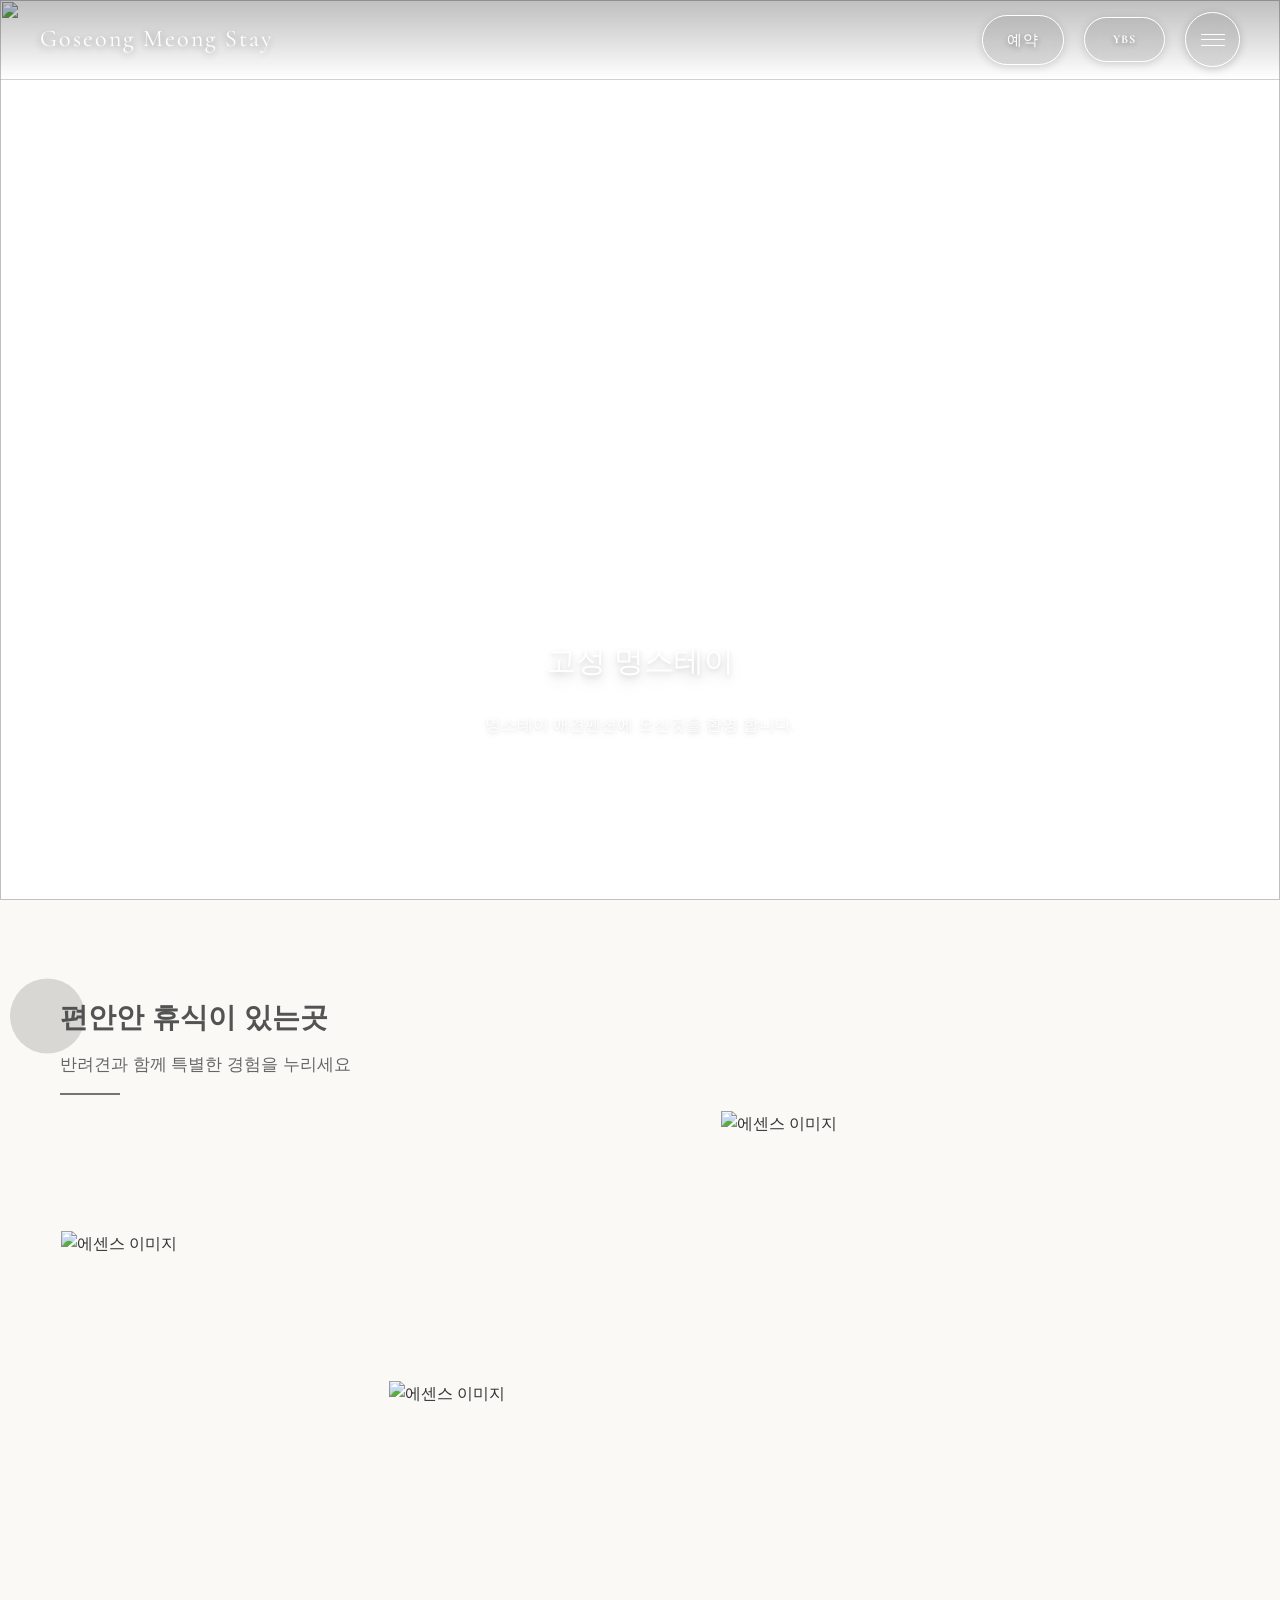
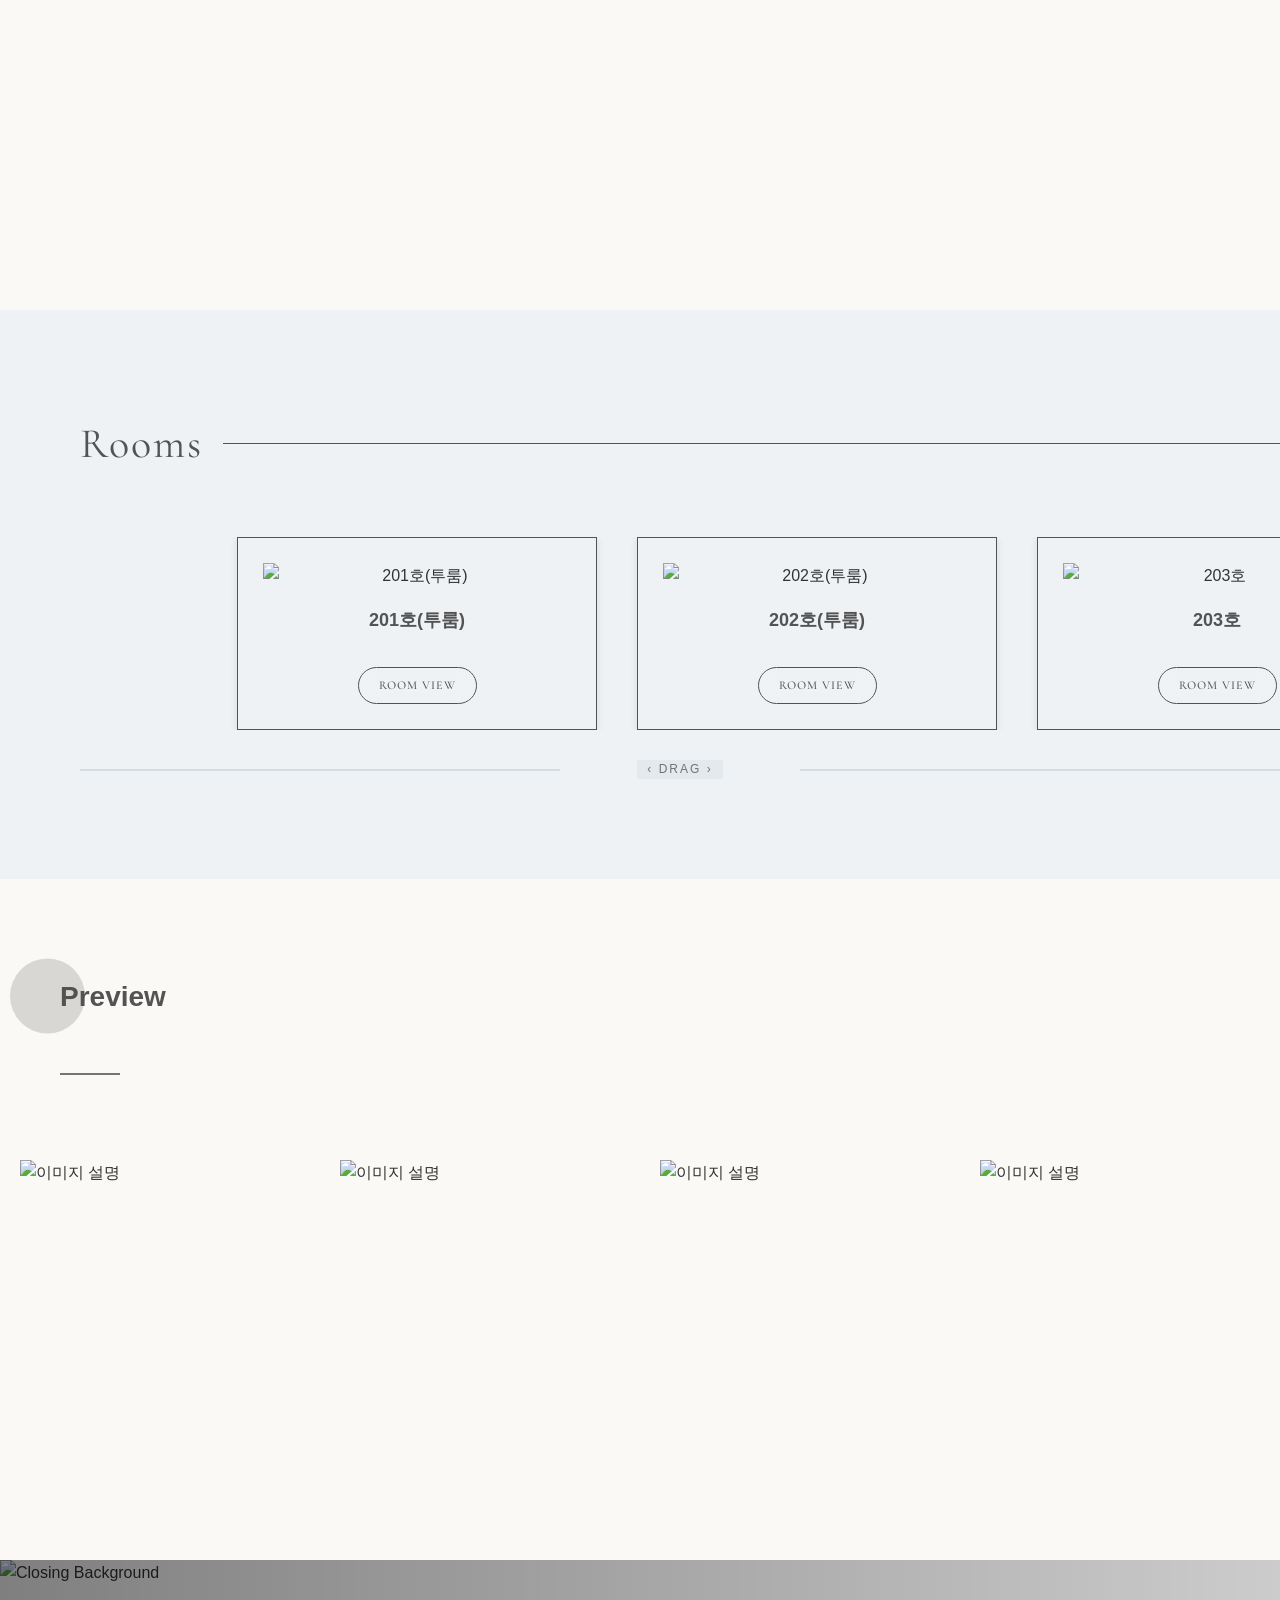
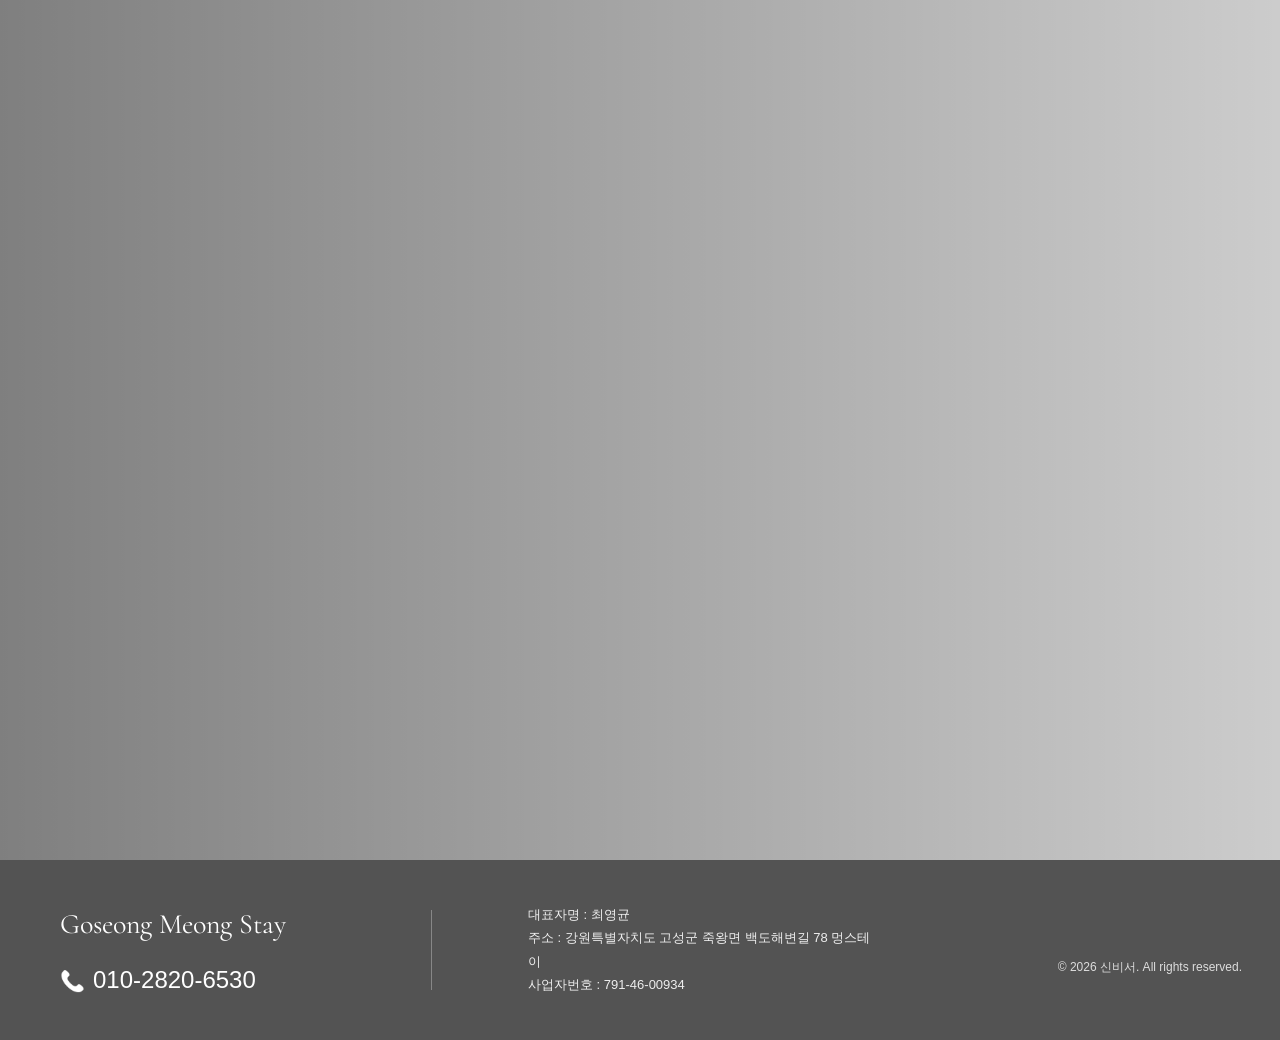
==== commit a1f5cd0c: "Update template code and site data" ====
--- a/index.html
+++ b/index.html
@@ -1,17 +1,23 @@
 <!DOCTYPE html>
-<html lang="en">
-  <head>
-    <script src="js/config.js"></script>    <meta charset="UTF-8">
+<html lang="ko">
+<head>
+    <meta charset="UTF-8">
     <meta name="viewport" content="width=device-width, initial-scale=1.0">
-    <link rel="icon" type="image/png" data-homepage-images-0-logo-0-url>
-    <title data-homepage-seo-title>Document</title>
-    <meta name="description" data-homepage-seo-description content="">
-    <meta name="keywords" data-homepage-seo-keywords content="">
-    <link rel="stylesheet" href="styles/common.css" />
-    <link rel="stylesheet" href="styles/index.css" />
-    <link rel="stylesheet" href="styles/theme.css" />
-    <link rel="stylesheet" href="styles/popup.css" />
-    <!-- Open Graph Meta Tags for Social Media -->
+    <meta name="description" content="숙소 설명">
+    <meta name="keywords" content="SEO 키워드">
+    <title>숙소명 - 템플릿</title>
+
+    <!-- Preload critical resources -->
+    <link rel="preload" href="styles/common.css" as="style">
+    <link rel="preload" href="styles/index.css" as="style">
+
+    <!-- Theme CSS -->
+    <link rel="stylesheet" href="styles/theme.css">
+    <link rel="stylesheet" href="styles/common.css">
+    <link rel="stylesheet" href="styles/index.css">
+    <link rel="stylesheet" href="styles/popup.css">
+
+  <!-- Open Graph Meta Tags for Social Media -->
   <meta property="og:type" content="website" />
   <meta property="og:title" content="고성 멍스테이 - 홈" />
   
@@ -24,90 +30,138 @@
   
   <meta name="twitter:image" content="https://jlnjajtcnyqupfaqjerz.supabase.co/storage/v1/object/public/app-images/property/99018992-f4f8-4486-b26e-b1ff4c53b3a3/thumbnail/1762410151763-4x8c2jyeuz.jpg" />
 </head>
-  <body>
-    <div class="wrapper mainWrap IndexWrap">
-    <!-- Hero Section -->
-      <main>
-        <section class="mainTitleGrp">
-          <div class="heroImgWrap sliderContainer heroSlider" data-visible-count="1">
-            <button class="prev" type="button" aria-label="Previous hero slide">
-              <svg width="24" height="24" viewBox="0 0 24 24" fill="none" xmlns="http://www.w3.org/2000/svg">
-                <path d="M15 18L9 12L15 6" stroke="currentColor" stroke-width="2" stroke-linecap="round" stroke-linejoin="round"/>
-              </svg>
-            </button>
-            <div class="slider index-hero-slider-wrapper">
-              <!-- Hero slides will be dynamically generated here -->
+<body>
+    <!-- Main Content -->
+    <main class="main-content">
+        <div class="content-wrap">
+            <!-- CUSTOM FIELD : 메인 소개 섹션 -->
+            <section class="hero-section">
+                <div class="hero-slider-container">
+                    <div class="slider" data-hero-slider>
+                        <!-- 동적으로 슬라이드가 생성됩니다 -->
+                    </div>
+                    <div class="hero-content-overlay">
+                        <div class="hero-content-container">
+                            <div class="hero-text-content">
+                                 <!--  CUSTOM FIELD : 메인 소개 타이틀 매핑 -->
+                                <p class="hero-title" data-hero-title></p>
+                                <!-- CUSTOM FIELD : 메인 소개 설명 매핑 -->
+                                <p class="hero-description" data-hero-description></p>
+                            </div>
+                            <div class="slider-nav">
+                                <div class="slider-buttons">
+                                    <button class="slider-btn prev">‹</button>
+                                    <button class="slider-btn next">›</button>
+                                </div>
+                                <div class="progress-container">
+                                    <div class="progress-bar"></div>
+                                </div>
+                            </div>
+                        </div>
+                    </div>
+                </div>
+            </section>
+
+            <!-- CUSTOM FIELD : 핵심 메시지 섹션 -->
+            <section class="essence-section">
+                <div class="essence-content">
+                    <div class="essence-bottom">
+                        <div class="essence-left">
+                            <div class="essence-text">
+                                <div class="text-content-with-icon">
+                                    <div class="section-icon"></div>
+                                    <div class="text-content">
+                                        <!-- CUSTOM FIELD : 핵심 메시지 타이틀 매핑 -->
+                                        <h4 class="essence-title title-with-circle" data-essence-title></h4>
+                                        <!-- CUSTOM FIELD : 핵심 메시지 설명 매핑 -->
+                                        <p class="essence-description" data-essence-description></p>
+                                    </div>
+                                </div>
+                            </div>
+                            <!-- CUSTOM FIELD : 핵심 메시지 이미지 갯수제한 sortorder isselected 필터링으로 매핑 -->
+                            <div class="essence-thumbnails">
+                                <div class="essence-thumb" data-slide="0">
+                                    <div class="essence-thumb-container">
+                                        <!-- CUSTOM FIELD : 핵심 메시지 이미지1 매핑 -->
+                                        <img src="" alt="Thumbnail 1" />
+                                    </div>
+                                </div>
+                                <div class="essence-thumb" data-slide="1">
+                                    <div class="essence-thumb-container">
+                                         <!-- CUSTOM FIELD : 핵심 메시지 이미지2 매핑 -->
+                                        <img src="" alt="Thumbnail 2" />
+                                    </div>
+                                </div>
+                            </div>
+                        </div>
+                        <div class="essence-image">
+                            <div class="essence-slider-container">
+                                <div class="essence-slides">
+                                    <div class="essence-slide">
+                                         <!-- CUSTOM FIELD : 핵심 메시지 이미지3 매핑 -->
+                                        <img data-essence-image>
+                                    </div>
+                                </div>
+                            </div>
+                        </div>
+                    </div>
+                </div>
+            </section>
+            <!-- CUSTOM FIELD : 특색 섹션 사용안함-->
+
+            <!-- ROOMS SECTION : FIXED -->
+            <section class="rooms-section">
+                <div class="rooms-container">
+                    <div class="rooms-header">
+                        <h2 class="rooms-title">Rooms</h2>
+                    </div>
+                    <div class="rooms-grid" data-rooms-grid>
+                        <!-- 동적으로 룸 아이템이 생성됩니다 -->
+                    </div>
+                    <div class="rooms-drag-indicator">
+                    </div>
+                </div>
+            </section>
+
+            <!-- CUSTOM FIELD : 갤러리 섹션 -->
+            <section class="gallery-section">
+            <div class="gallery-container">
+                <div class="gallery-header">
+                    <div class="text-content-with-icon">
+                        <div class="section-icon"></div>
+                        <div class="text-content">
+                            <!-- CUSTOM FIELD : 갤러리 타이틀 매핑 -->
+                            <h2 class="gallery-title title-with-circle" data-gallery-title></h2>
+                            <!-- CUSTOM FIELD : 갤러리 설명 매핑 -->
+                            <p class="gallery-description" data-gallery-description></p>
+                        </div>
+                    </div>
+                </div>
+                <!-- CUSTOM FIELD : 갤러리 이미지 5개 매핑 -->
+                <div class="gallery-grid" data-gallery-grid>
+                </div>
             </div>
-            <button class="next" type="button" aria-label="Next hero slide">
-              <svg width="24" height="24" viewBox="0 0 24 24" fill="none" xmlns="http://www.w3.org/2000/svg">
-                <path d="M9 18L15 12L9 6" stroke="currentColor" stroke-width="2" stroke-linecap="round" stroke-linejoin="round"/>
-              </svg>
-            </button>
-            <div class="heroOverlay">
-              <h1 data-property-name class="heroHeading">
-              </h1>
-              <p data-hero-title class="heroHeadingSub"></p>
-            </div>
-          </div>
-          <div class="heroDescription">
-            <p data-homepage-customFields-pages-index-sections-0-essence-title>
-            </p>
-            <p data-homepage-customFields-pages-index-sections-0-essence-description>
-            </p>
-          </div>
-        </section>
-        <section class="con2 mobilemt">
-          <div class="titWrap">
-            <h1 class="conTit">
-              ROOMS
-            </h1>
-            <p>
-              <span data-property-name></span>의 아늑한 객실입니다.
-            </p>
-          </div>
-          <div class="rooms">
-            <!-- Rooms will be dynamically generated here -->
-          </div>
-        </section>
-        <section class="con3 specialsSection">
-          <div class="titWrap">
-            <h1 class="conTit">
-              SPECIALS
-            </h1>
-            <p>
-              <span data-property-name></span>의 특별한 부가서비스입니다.
-            </p>
-          </div>
-          <aside class="gallery">
-            <div class="sliderContainer specialSlider" data-visible-count="3">
-              <button class="prev" type="button" aria-label="Previous specials slide">
-                ❮
-              </button>
-              <div class="slider">
-              </div>
-              <button class="next" type="button" aria-label="Next specials slide">
-                ❯
-              </button>
-            </div>
-          </aside>
-        </section>
-        <section class="con4">
-          <div class="titWrap">
-            <h1 class="conTit">RESERVATION</h1>
-            <p>
-              지금 예약하세요.
-            </p>
-          </div>
-          <p class="resTxt">
-            <a data-property-realtime-booking-url target="_blank" href="" class="goRes mt5 btnBorder">
-              지금 예약하기
-            </a>
-          </p>
-        </section>
-        <div class="fBanner" data-homepage-customFields-pages-index-sections-0-closing-images-0>
+            </section>
+
+            <!-- CUSTOM FIELD : 마무리 섹션 -->
+            <section class="closing-section">
+                <div class="closing-background">
+                    <!-- CUSTOM FIELD : 마무리 섹션 이미지 매핑 -->
+                    <img data-closing-bg-img>
+                </div>
+                <div class="closing-content">
+                    <div class="closing-vertical-text">
+                       
+                        <!-- CUSTOM FIELD : 마무리 섹션 타이틀 매핑 -->
+                        <div class="closing-title" data-closing-title></div>
+                         <!-- CUSTOM FIELD : 마무리 섹션 설명 매핑 -->
+                        <div class="closing-description" data-closing-description></div>
+                    </div>
+                </div>
+            </section>
         </div>
-      </main>
-    </div>
+    </main>
+
     <!-- Popup System -->
     <div id="popup-container"></div>
 
@@ -117,8 +171,11 @@
     <!-- Image Helpers -->
     <script src="js/image-helpers.js"></script>
 
-    <!-- Base Data Mapper -->
+    <!-- Base Data Mapper (must load before preview-handler) -->
     <script src="js/data-mapper/core/base-mapper.js"></script>
+
+    <!-- Preview Handler for Admin Integration -->
+    <script src="js/preview-handler.js"></script>
 
     <!-- Index Page Mapper -->
     <script src="js/data-mapper/pages/index-mapper.js"></script>
@@ -126,22 +183,15 @@
     <!-- Header Footer Mapper -->
     <script src="js/data-mapper/pages/header-footer-mapper.js"></script>
 
-    <!-- Header/Footer loader -->
+    <!-- Header and Footer Loader -->
     <script src="js/header-footer-loader.js"></script>
 
-    <script src="js/common/scroll-animation.js"></script>
+    <!-- Scroll Animations -->
+    <script src="js/common/scroll-animations.js"></script>
 
-    <!-- Header interactions -->
-    <script src="js/common/header.js"></script>
-
-    <!-- iOS Parallax Fix -->
-
-    <!-- Page script -->
+    <!-- Page-specific script -->
     <script src="js/pages/index.js"></script>
-
-    <!-- Preview Handler (어드민 연동) -->
-    <script src="js/preview-handler.js"></script>
     <script src="js/popup.js"></script>
 
-  </body>
+</body>
 </html>
--- a/styles/common.css
+++ b/styles/common.css
@@ -1,2374 +1,1200 @@
-@charset "utf-8";
-/* @font-face는 config.js에서 동적으로 생성됨 */
-
-/*default*/
+@import url('https://fonts.cdnfonts.com/css/roustel');
+
 * {
-  margin: 0; padding: 0; box-sizing: border-box;
-}
-html, body {
-  color: #444; -webkit-text-size-adjust: antialiased;-moz-osx-font-smoothing: grayscale;background: var(--color-primary);
-  font-family: var(--font-ko-sub);
-}
-h1, h2, h3, h4, h5, h6 {
-  transform: skew(0.03deg);
-  font-family: var(--font-ko-main);
-  color: var(--color-secondary);
-}
-
-p, a, li, th, td {
-  transform: skew(0.03deg);
-}
-li {
-  list-style: none
-}
+    margin: 0;
+    padding: 0;
+    box-sizing: border-box;
+}
+
+html {
+    font-size: 16px;
+    line-height: 1.5;
+    -webkit-text-size-adjust: 100%;
+    scroll-behavior: smooth;
+    -webkit-overflow-scrolling: touch; /* iOS smooth scrolling */
+    --vh: 1vh;
+    margin: 0;
+    padding: 0;
+    overflow-x: hidden;
+}
+
+/* 부드러운 스크롤 애니메이션 */
+body {
+    scroll-behavior: smooth;
+    margin: 0;
+    padding: 0;
+    font-family: var(--font-ko-sub);
+    font-weight: 500;
+    line-height: 1.6;
+    color: #333;
+    background-color: var(--color-primary, #e6f3ff);
+    width: 100%;
+    max-width: 100vw;
+    overflow-x: hidden;
+    position: relative;
+    -webkit-overflow-scrolling: touch;
+    min-height: 100vh;
+}
+
 a {
-  color: #444; text-decoration: none; display: inline-block
-}
-button, input, a, label {
-  border: none; outline: none; background-color: transparent; box-shadow: none
-}
-:root {
-  --layout-max: 1280px;
-  --layout-gutter: clamp(1rem, 4vw, 2.5rem);
-}
-
-/* 더 큰 화면을 위한 layout-max 조정 (양옆 여백 고려) */
-@media (min-width: 1400px) {
-  :root {
-    --layout-max: 1320px;
-  }
-}
-
-@media (min-width: 1600px) {
-  :root {
-    --layout-max: 1420px;
-  }
-}
-
-@media (min-width: 1920px) {
-  :root {
-    --layout-max: 1580px;
-  }
-}
-
-.wrapper {
-  width: 100%;
-}
-
-main {
-  padding-left: var(--layout-gutter);
-  padding-right: var(--layout-gutter);
-}
-
-main > section,
-main > div,
-.footer > div {
-  width: 100%;
-  max-width: var(--layout-max);
-  margin-left: auto;
-  margin-right: auto;
-  box-sizing: border-box;
-}
-
-/* Empty Image Placeholder Styles - 모든 페이지 공통 */
-
-/* 빈 이미지 완전히 숨김 - 깜빡임 방지 */
-img[src=""],
-img:not([src]) {
-  visibility: hidden !important;
-}
-
-/* img 태그에 적용되는 empty placeholder */
-img.empty-image-placeholder {
-  border: 2px dashed #9ca3af;
-  border-radius: 0.75rem;
-  background: #d1d5db;
-  min-height: 200px;
-  display: block;
-  object-fit: cover;
-  opacity: 0.8;
-  position: relative;
-  color: transparent;
-  font-size: 0;
-  text-indent: -10000px;
-  overflow: hidden;
-  -webkit-user-select: none;
-  -moz-user-select: none;
-  user-select: none;
-  pointer-events: none;
-}
-
-img.empty-image-placeholder:before {
-  content: '';
-  position: absolute;
-  top: 0;
-  left: 0;
-  right: 0;
-  bottom: 0;
-  background: #d1d5db;
-  z-index: 1;
-}
-
-/* img 태그용 아이콘 */
-img.empty-image-placeholder::after {
-  content: "";
-  position: absolute;
-  top: 50%;
-  left: 50%;
-  transform: translate(-50%, -50%);
-  width: 60px;
-  height: 60px;
-  background-image: url('data:image/svg+xml,%3Csvg xmlns="http://www.w3.org/2000/svg" viewBox="0 0 96 96"%3E%3Crect x="0" y="0" width="96" height="96" rx="8" ry="8" fill="none" stroke="%23374151" stroke-width="3"/%3E%3Ccircle cx="28" cy="28" r="6" fill="%23374151"/%3E%3Cpolyline points="96,36 68,8 0,76" fill="none" stroke="%23374151" stroke-width="3" stroke-linecap="round" stroke-linejoin="round"/%3E%3C/svg%3E');
-  background-size: contain;
-  background-repeat: no-repeat;
-  z-index: 2;
-  background-position: center;
-}
-
-/* facility.html만 border 제거 */
-.facility-main-image.empty-image-placeholder {
-  border: none !important;
-  min-height: unset !important;
-  opacity: 1 !important;
-  background-color: transparent !important;
-  position: relative;
-}
-
-/* main.html과 fBanner, facility는 img 태그처럼 점선과 회색배경 추가 */
-.imgGrp.empty-image-placeholder,
-.txtGrpImg.empty-image-placeholder,
-.fBanner.empty-image-placeholder,
-.facility-main-image.empty-image-placeholder {
-  border: 2px dashed #9ca3af !important;
-  border-radius: 0.75rem !important;
-  background: #d1d5db !important;
-  background-color: #d1d5db !important;
-  opacity: 0.8 !important;
-  position: relative;
-}
-
-/* background-image 요소들에 아이콘 추가 */
-.imgGrp.empty-image-placeholder::after,
-.txtGrpImg.empty-image-placeholder::after,
-.fBanner.empty-image-placeholder::after,
-.facility-main-image.empty-image-placeholder::after {
-  content: "";
-  position: absolute;
-  top: 50%;
-  left: 50%;
-  transform: translate(-50%, -50%);
-  width: 60px;
-  height: 60px;
-  background-image: url('data:image/svg+xml,%3Csvg xmlns="http://www.w3.org/2000/svg" viewBox="0 0 96 96"%3E%3Crect x="0" y="0" width="96" height="96" rx="8" ry="8" fill="none" stroke="%23374151" stroke-width="3"/%3E%3Ccircle cx="28" cy="28" r="6" fill="%23374151"/%3E%3Cpolyline points="96,36 68,8 0,76" fill="none" stroke="%23374151" stroke-width="3" stroke-linecap="round" stroke-linejoin="round"/%3E%3C/svg%3E');
-  background-size: contain;
-  background-repeat: no-repeat;
-  background-position: center;
-  z-index: 2;
-}
-
-/* 썸네일 갤러리용 - 다른 img와 동일한 스타일 적용 */
-.roomGalleryThumb .empty-image-placeholder,
-.gallery .roomGalleryThumb .empty-image-placeholder {
-  border: 2px dashed #9ca3af !important;
-  border-radius: 0.75rem !important;
-  background: #d1d5db !important;
-  opacity: 0.8 !important;
-  min-height: unset;
-  position: relative;
-}
-
-/* 썸네일에도 아이콘 표시 */
-.roomGalleryThumb .empty-image-placeholder::after,
-.gallery .roomGalleryThumb .empty-image-placeholder::after {
-  content: "";
-  position: absolute;
-  top: 50%;
-  left: 50%;
-  transform: translate(-50%, -50%);
-  width: 40px;
-  height: 40px;
-  background-image: url('data:image/svg+xml,%3Csvg xmlns="http://www.w3.org/2000/svg" viewBox="0 0 96 96"%3E%3Crect x="0" y="0" width="96" height="96" rx="8" ry="8" fill="none" stroke="%23374151" stroke-width="3"/%3E%3Ccircle cx="28" cy="28" r="6" fill="%23374151"/%3E%3Cpolyline points="96,36 68,8 0,76" fill="none" stroke="%23374151" stroke-width="3" stroke-linecap="round" stroke-linejoin="round"/%3E%3C/svg%3E');
-  background-size: contain;
-  background-repeat: no-repeat;
-  background-position: center;
-  z-index: 2;
-}
-main > section {
-  padding-left: clamp(0px, 2vw, 12px);
-  padding-right: clamp(0px, 2vw, 12px);
-}
-
-[data-animate] {
-  opacity: 0;
-  transform: translateY(40px);
-  transition: opacity 0.6s ease, transform 0.6s ease;
-  will-change: opacity, transform;
-}
-
-[data-animate].is-visible {
-  opacity: 1;
-  transform: none;
-}
-
+    color: inherit;
+    text-decoration: none;
+}
+
+a:hover {
+    text-decoration: underline;
+}
+
+ul, ol {
+    list-style: none;
+}
+
+img {
+    max-width: 100%;
+    height: auto;
+    display: block;
+}
+
+button {
+    border: none;
+    background: none;
+    cursor: pointer;
+    font: inherit;
+}
+
+input, textarea, select {
+    font: inherit;
+    border: 1px solid #ccc;
+    border-radius: 4px;
+    padding: 8px 12px;
+}
+
+table {
+    border-collapse: collapse;
+    width: 100%;
+}
+
+th, td {
+    text-align: left;
+    padding: 8px;
+}
+
+/* 타이틀 요소들 - ko-main 폰트 */
+h1, h2, h3, h4, h5, h6,
+.hero-title,
+.page-title,
+.section-title,
+.room-title,
+.about-title {
+    font-family: var(--font-ko-main);
+}
+
+/* 본문/설명 요소들 - ko-sub 폰트 */
+p,
+.description,
+.content,
+.info-text,
+.hero-description,
+.about-description,
+.essence-description,
+.gallery-description,
+.closing-description,
+.room-description,
+.facility-description,
+.popup-description,
+.reservation-description {
+    font-family: var(--font-ko-sub);
+}
+
+/* Common Slider Styles */
+.slider-container,
+.hero-slider-container {
+    position: relative;
+    width: 100%;
+    height: 100%;
+}
+
+.slider {
+    position: relative;
+    width: 100%;
+    height: 100%;
+}
+
+.slide {
+    position: absolute;
+    top: 0;
+    left: 0;
+    width: 100%;
+    height: 100%;
+    opacity: 0;
+    transition: opacity 1s ease-in-out;
+}
+
+.slide.active {
+    opacity: 1;
+}
+
+.slide img {
+    width: 100%;
+    height: 100%;
+    object-fit: cover;
+    object-position: center;
+}
+
+/* Slider Navigation */
+.slider-nav {
+    display: flex;
+    flex-direction: column;
+    align-items: flex-end;
+    gap: 20px;
+    width: 400px;
+}
+
+.slider-buttons {
+    display: flex;
+    gap: 15px;
+}
+
+.slider-btn {
+    width: 40px;
+    height: 40px;
+    border: none;
+    background: none;
+    color: white;
+    font-size: 28px;
+    cursor: pointer;
+    transition: all 0.3s ease;
+    display: flex;
+    align-items: center;
+    justify-content: center;
+    opacity: 0.7;
+}
+
+.slider-btn:hover {
+    opacity: 1;
+}
+
+/* Progress Bar */
+.progress-container {
+    width: 100%;
+    max-width: 600px;
+    height: 2px;
+    background: rgba(255, 255, 255, 0.3);
+    border-radius: 1px;
+    overflow: hidden;
+}
+
+.progress-bar {
+    height: 100%;
+    background: white;
+    width: 0;
+    transition: width 100ms linear;
+    border-radius: 1px;
+    will-change: width;
+    transform: translateZ(0);
+}
+
+/* ============================================================================
+   스크롤 애니메이션 스타일
+   ============================================================================ */
+
+/* 애니메이션 준비 완료 마커 */
+.scroll-animation-ready {
+    content: 'ready';
+    display: none;
+}
+
+/* 스크롤 애니메이션 초기 상태 */
+.animate-on-scroll {
+    opacity: 0;
+    transform: translateY(30px);
+    transition: opacity 0.8s cubic-bezier(0.25, 0.46, 0.45, 0.94),
+                transform 0.8s cubic-bezier(0.25, 0.46, 0.45, 0.94);
+}
+
+.animate-on-scroll.visible {
+    opacity: 1 !important;
+    transform: translateY(0) !important;
+}
+
+.animate-on-scroll.slide-left {
+    opacity: 0;
+    transform: translateX(80px);
+}
+
+.animate-on-scroll.slide-left.visible {
+    opacity: 1 !important;
+    transform: translateX(0) !important;
+}
+
+.animate-on-scroll.slide-right {
+    opacity: 0;
+    transform: translateX(-80px);
+}
+
+.animate-on-scroll.slide-right.visible {
+    opacity: 1 !important;
+    transform: translateX(0) !important;
+}
+
+.animate-on-scroll.fade-up {
+    opacity: 0;
+    transform: translateY(60px);
+}
+
+.animate-on-scroll.fade-up.visible {
+    opacity: 1 !important;
+    transform: translateY(0) !important;
+}
+
+/* 스케일 애니메이션 추가 */
+.animate-on-scroll.scale-up {
+    opacity: 0;
+    transform: scale(0.9);
+}
+
+.animate-on-scroll.scale-up.visible {
+    opacity: 1 !important;
+    transform: scale(1) !important;
+}
+
+/* 기본 애니메이션 키프레임 */
+@keyframes fadeIn {
+    from {
+        opacity: 0;
+        transform: translateY(30px);
+    }
+    to {
+        opacity: 1;
+        transform: translateY(0);
+    }
+}
+
+@keyframes slideUp {
+    from {
+        opacity: 0;
+        transform: translateY(50px);
+    }
+    to {
+        opacity: 1;
+        transform: translateY(0);
+    }
+}
+
+@keyframes slideLeft {
+    from {
+        opacity: 0;
+        transform: translateX(50px);
+    }
+    to {
+        opacity: 1;
+        transform: translateX(0);
+    }
+}
+
+@keyframes slideRight {
+    from {
+        opacity: 0;
+        transform: translateX(-50px);
+    }
+    to {
+        opacity: 1;
+        transform: translateX(0);
+    }
+}
+
+@keyframes fadeInUp {
+    from {
+        opacity: 0;
+        transform: translateY(30px);
+    }
+    to {
+        opacity: 1;
+        transform: translateY(0);
+    }
+}
+
+@keyframes sequentialFadeIn {
+    from {
+        opacity: 0;
+        transform: translateY(20px);
+    }
+    to {
+        opacity: 1;
+        transform: translateY(0);
+    }
+}
+
+@keyframes fadeInFromBottom {
+    from {
+        opacity: 0;
+        transform: translateY(30px);
+    }
+    to {
+        opacity: 1;
+        transform: translateY(0);
+    }
+}
+
+@keyframes fadeInScale {
+    from {
+        opacity: 0;
+        transform: scale(0.8) translateY(20px);
+    }
+    to {
+        opacity: 1;
+        transform: scale(1) translateY(0);
+    }
+}
+
+/* 초기 숨김 상태 */
+.hero-property-name,
+.hero-title,
+.hero-description,
+.closing-title,
+.closing-description {
+    opacity: 0;
+    transform: translateX(50px);
+}
+
+.closing-title,
+.closing-description,
+.closing-button {
+    opacity: 0;
+    transform: translateY(50px);
+    will-change: opacity, transform;
+    backface-visibility: hidden;
+}
+
+/* Essence 섹션 초기 숨김 상태 */
+.property-name-en {
+    opacity: 0;
+    transform: translateX(-50px);
+}
+
+.essence-title,
+.essence-description {
+    opacity: 0;
+    transform: translateY(30px);
+}
+
+.essence-thumbnails,
+.essence-image {
+    opacity: 0;
+}
+
+/* Rooms 섹션 초기 숨김 상태 */
+.rooms-title {
+    opacity: 0;
+    transform: translateX(-50px);
+}
+
+.room-item {
+    opacity: 1;
+    transform: translateY(0);
+    /* 페이지 로드 시 순차적 등장 애니메이션 */
+    animation: fadeInFromBottom 0.6s ease-out forwards;
+    /* 호버 시 약간 위로 올라가는 효과만 */
+    transition: transform 0.3s ease;
+}
+
+.room-item:nth-child(1) { animation-delay: 0.2s; }
+.room-item:nth-child(2) { animation-delay: 0.4s; }
+.room-item:nth-child(3) { animation-delay: 0.6s; }
+.room-item:nth-child(4) { animation-delay: 0.8s; }
+.room-item:nth-child(5) { animation-delay: 1.0s; }
+
+.room-item:hover {
+    transform: translateY(-5px);
+}
+
+/* Gallery 섹션 초기 숨김 상태 */
+.gallery-section-title {
+    opacity: 0;
+    transform: translateX(50px);
+}
+
+.gallery-title,
+.gallery-description {
+    opacity: 0;
+    transform: translateY(30px);
+}
+
+.gallery-item {
+    opacity: 1;
+    transform: translateY(0);
+    /* 페이지 로드 시 순차적 등장 애니메이션 */
+    animation: fadeInScale 0.8s ease-out forwards;
+}
+
+.gallery-item:nth-child(1) { animation-delay: 0.3s; }
+.gallery-item:nth-child(2) { animation-delay: 0.5s; }
+.gallery-item:nth-child(3) { animation-delay: 0.7s; }
+.gallery-item:nth-child(4) { animation-delay: 0.9s; }
+.gallery-item:nth-child(5) { animation-delay: 1.1s; }
+
+
+/* 애니메이션 클래스 */
+.animate-fade-in {
+    animation: fadeIn 1.2s cubic-bezier(0.25, 0.46, 0.45, 0.94) forwards;
+}
+
+.animate-slide-up {
+    animation: slideUp 1s cubic-bezier(0.25, 0.46, 0.45, 0.94) forwards;
+}
+
+.animate-slide-left {
+    animation: slideLeft 1s cubic-bezier(0.25, 0.46, 0.45, 0.94) forwards;
+}
+
+.animate-slide-right {
+    animation: slideRight 1s cubic-bezier(0.25, 0.46, 0.45, 0.94) forwards;
+}
+
+/* 모바일에서 기존 애니메이션 비활성화 및 섹션별 애니메이션 */
+@media (max-width: 768px) {
+    /* 기존 개별 요소 애니메이션 비활성화 */
+    .hero-property-name,
+    .hero-title,
+    .hero-description,
+    .property-name-en,
+    .essence-title,
+    .essence-description,
+    .essence-thumbnails,
+    .essence-image,
+    .rooms-title,
+    .room-item,
+    .gallery-section-title,
+    .gallery-title,
+    .gallery-description,
+    .gallery-item,
+    .closing-title,
+    .closing-description,
+    .closing-button {
+        opacity: 1 !important;
+        transform: none !important;
+        animation: none !important;
+    }
+
+    /* 모바일에서 28px 폰트 크기를 22px로 변경 */
+    .hero-title,
+    .essence-title,
+    .rooms-title,
+    .gallery-title,
+    .closing-title,
+    .facility-special-title,
+    .room-name-title,
+    .reservation-hero-title {
+        font-size: 22px !important;
+    }
+
+    /* 모바일에서 동그라미 스타일 - 기존 큰 동그라미 숨기고 작은 동그라미만 표시 */
+    .title-with-circle::after,
+    .title-with-circle-and-line::after {
+        display: none !important;
+    }
+
+    .title-with-circle::before,
+    .title-with-circle-and-line::before {
+        content: '' !important;
+        position: absolute !important;
+        width: 30px !important;
+        height: 30px !important;
+        background-color: var(--color-secondary, #658399) !important;
+        border-radius: 50% !important;
+        top: 15% !important;
+        opacity: 0.2 !important;
+        left: -10px !important;
+        transform: translateY(-50%) !important;
+    }
+
+    /* 모바일에서는 섹션 단위로 fadeUp 애니메이션 */
+    .hero-text-content,
+    .essence-content,
+    .rooms-container,
+    .gallery-container,
+    .closing-content {
+        opacity: 0;
+        transform: translateY(30px);
+    }
+
+    .hero-text-content.animate-fade-up,
+    .essence-content.animate-fade-up,
+    .rooms-container.animate-fade-up,
+    .gallery-container.animate-fade-up,
+    .closing-content.animate-fade-up {
+        opacity: 1;
+        transform: translateY(0);
+        transition: all 0.8s cubic-bezier(0.25, 0.46, 0.45, 0.94);
+    }
+}
+
+/* 순차적 애니메이션용 */
+.sequential-item-hidden {
+    opacity: 0;
+    transform: translateY(30px);
+    transition: opacity 0.8s cubic-bezier(0.25, 0.46, 0.45, 0.94), transform 0.8s cubic-bezier(0.25, 0.46, 0.45, 0.94);
+    will-change: opacity, transform;
+    backface-visibility: hidden;
+}
+
+.animate-sequential-item {
+    opacity: 1 !important;
+    transform: translateY(0) !important;
+}
+
+/* 타이핑 애니메이션용 */
+.typing-container {
+    overflow: hidden;
+}
+
+.typing-line {
+    display: block;
+    overflow: hidden;
+    white-space: nowrap;
+    border-right: 2px solid transparent;
+    animation: blink-cursor 1.5s step-end infinite;
+}
+
+.typing-line:last-child {
+    animation: blink-cursor 1.5s step-end infinite;
+}
+
+@keyframes blink-cursor {
+    from, to {
+        border-color: transparent;
+    }
+    50% {
+        border-color: currentColor;
+    }
+}
+
+/* 반응형 애니메이션 조정 */
+@media (max-width: 768px) {
+    @keyframes fadeIn {
+        from {
+            opacity: 0;
+            transform: translateY(20px);
+        }
+        to {
+            opacity: 1;
+            transform: translateY(0);
+        }
+    }
+
+    @keyframes slideUp {
+        from {
+            opacity: 0;
+            transform: translateY(30px);
+        }
+        to {
+            opacity: 1;
+            transform: translateY(0);
+        }
+    }
+
+    .sequential-item-hidden {
+        transform: translateY(20px);
+    }
+}
+
+/* Main Container for page content */
+.main-container {
+    max-width: 1200px;
+    margin: 0 auto;
+    padding: 60px 20px 0px 20px;
+}
+
+/* Typing effect styles - Common for all pages */
+.typing-text {
+    position: relative;
+    display: inline-block;
+    white-space: nowrap;
+    padding-bottom: 0.3em; /* g 같은 글자를 위한 여유 공간 */
+}
+
+.typing-text::before {
+    content: attr(data-text);
+    position: absolute;
+    top: 0;
+    left: 0;
+    width: 0;
+    padding-bottom: 0.3em; /* 하강 글자를 위한 패딩 */
+    overflow-x: hidden; /* 가로만 숨김 */
+    overflow-y: visible; /* 세로는 보이게 */
+    white-space: nowrap;
+    color: white;
+    border-right: 2px solid white;
+    animation: typing 2.5s linear forwards, blink-caret 0.5s step-end infinite;
+    line-height: inherit;
+}
+
+.typing-text.typed::before {
+    width: 100%;
+    border-right: none;
+    animation: typing 2s steps(8) forwards;
+}
+
+@keyframes typing {
+    from { width: 0 }
+    to { width: 100% }
+}
+
+@keyframes blink-caret {
+    from, to { border-color: white }
+    50% { border-color: transparent }
+}
+
+/* Property English Name Background Text Overlay */
+.property-en-bg-text {
+    position: absolute;
+    top: 40px;
+    left: 40px;
+    font-family: var(--font-en-main);
+    font-size: 80px;
+    font-weight: bold;
+    font-style: italic;
+    color: var(--color-secondary, #658399);
+    opacity: 0.3;
+    text-transform: uppercase;
+    letter-spacing: 3px;
+    line-height: 1;
+    z-index: 1;
+    white-space: nowrap;
+    pointer-events: none;
+}
+
+@media (max-width: 768px) {
+    .property-en-bg-text {
+        font-size: 60px;
+        top: 20px;
+        left: 20px;
+    }
+}
+
+@media (max-width: 480px) {
+    .property-en-bg-text {
+        font-size: 40px;
+        top: 15px;
+        left: 15px;
+    }
+}
+
+/* Scroll Down Icon (기존) */
+.scroll-down-icon {
+    position: absolute;
+    bottom: 30px;
+    left: 50%;
+    transform: translateX(-50%);
+    cursor: pointer;
+    z-index: 10;
+    animation: bounce 2s infinite;
+    opacity: 0.8;
+    transition: opacity 0.3s ease;
+}
+
+.scroll-down-icon:hover {
+    opacity: 1;
+}
+
+.scroll-down-icon svg {
+    width: 30px;
+    height: 30px;
+}
+
+/* Scroll Down Section (신규 - main.html과 동일한 스타일) */
+.scroll-down-section {
+    position: absolute;
+    bottom: 30px;
+    left: 50%;
+    transform: translateX(-50%);
+    z-index: 3;
+    text-align: center;
+    cursor: pointer;
+    transition: opacity 0.3s ease;
+}
+
+.scroll-down-section:hover {
+    opacity: 0.7;
+}
+
+.scroll-text {
+    font-family: var(--font-en-main);
+    font-size: 14px;
+    color: white;
+    display: block;
+    margin-bottom: 8px;
+    letter-spacing: 1px;
+    text-transform: uppercase;
+}
+
+.scroll-down-section svg {
+    animation: bounce 2s infinite;
+}
+
+@keyframes bounce {
+    0%, 20%, 50%, 80%, 100% {
+        transform: translateY(0);
+    }
+    40% {
+        transform: translateY(-10px);
+    }
+    60% {
+        transform: translateY(-5px);
+    }
+}
+
+/* 기존 scroll-down-icon의 bounce는 다른 keyframe 이름 사용 */
+.scroll-down-icon {
+    animation: bounceOld 2s infinite;
+}
+
+@keyframes bounceOld {
+    0%, 20%, 50%, 80%, 100% {
+        transform: translateX(-50%) translateY(0);
+    }
+    40% {
+        transform: translateX(-50%) translateY(-10px);
+    }
+    60% {
+        transform: translateX(-50%) translateY(-5px);
+    }
+}
+
+/* ========================================
+   TITLE WITH CIRCLE DECORATION - 공통 스타일
+   ======================================== */
+
+/* 제목 옆에 원형 장식이 있는 공통 스타일 */
+.title-with-circle {
+    position: relative;
+}
+
+.title-with-circle::after {
+    content: '';
+    position: absolute;
+    width: 75px;
+    height: 75px;
+    background-color: var(--color-secondary, #658399);
+    border-radius: 50%;
+    top: 45%;
+    opacity: 0.2;
+    left: -50px;
+    transform: translateY(-50%);
+}
+
+/* 우측에 라인이 있는 제목 스타일 (directions용) */
+.title-with-circle-and-line {
+    position: relative;
+    display: flex;
+    align-items: center;
+    justify-content: flex-start;
+}
+
+.title-with-circle-and-line::before {
+    content: '';
+    position: absolute;
+    width: 75px;
+    height: 75px;
+    background-color: var(--color-secondary, #658399);
+    border-radius: 50%;
+    top: 45%;
+    opacity: 0.2;
+    left: -50px;
+    transform: translateY(-50%);
+}
+
+.title-with-circle-and-line::after {
+    content: '';
+    flex: 1;
+    height: 1px;
+    background: var(--color-secondary, #658399);
+    margin-left: 20px;
+    opacity: 0.8;
+}
+
+/* 빈 텍스트인 경우 숨김 */
+.title-with-circle-and-line:empty {
+    display: none;
+}
+
+/* Logo Line Container - index.html과 main.html 공통 사용 */
+.logo-line-container {
+    display: flex;
+    align-items: center;
+    width: 100%;
+    margin-bottom: 30px;
+}
+
+/* Property Name 공통 스타일 - index.html과 main.html */
+.hero-property-name,
+.logo-text-line {
+    font-family: var(--font-en-main);
+    font-weight: normal;
+    margin: 0;
+    line-height: 1.2;
+    letter-spacing: 2px;
+    white-space: nowrap;
+}
+
+/* index.html hero 영역용 */
+.hero-property-name {
+    font-size: 64px;
+    color: white;
+    margin: 0 0 20px 0;
+    display: inline-block;
+    letter-spacing: 4px;
+}
+
+/* main.html logo line용 */
+.logo-text-line {
+    font-size: 36px;
+    color: var(--color-secondary, #658399);
+    display: flex;
+    align-items: center;
+    gap: 20px;
+}
+
+.logo-text-line::after {
+    content: '';
+    flex: 1;
+    height: 1px;
+    background: var(--color-secondary, #658399);
+}
+
+/* 모바일 반응형 */
+@media (max-width: 768px) {
+    .hero-property-name {
+        font-size: 48px;
+    }
+
+    .logo-text-line {
+        font-size: 36px;
+    }
+}
+
+@media (max-width: 480px) {
+    .hero-property-name {
+        font-size: 32px;
+    }
+
+    .logo-text-line {
+        font-size: 24px;
+        letter-spacing: 1px;
+    }
+}
+
+.horizontal-line {
+    flex: 1;
+    height: 1px;
+    background: var(--color-secondary, #658399);
+    opacity: 0.3;
+}
+
+/* 타이틀/설명과 아이콘 컨테이너 */
+.text-content-with-icon {
+    display: flex;
+    align-items: flex-start;
+    gap: 15px;
+}
+
+/* 세로 네모 아이콘 */
+.section-icon {
+    width: 10px;
+    height: 70px;
+    background-color: var(--color-secondary, #658399);
+    opacity: 0.6;
+    flex-shrink: 0;
+    margin-top: 5px;
+}
+
+.text-content {
+    flex: 1;
+}
+
+/* 모션을 선호하지 않는 사용자를 위한 설정 */
 @media (prefers-reduced-motion: reduce) {
-  [data-animate] {
-    transition: none;
-    transform: none;
-  }
-}
-.footer, .con1, .con2, .con3, .con4 {
-  position: relative
-}
-.mt5 {
-  margin-top: 20px
-}
-.my5 {
-  margin-top: 20px; margin-bottom: 20px
-}
-.textCenter {
-  text-align: center
-}
-.sr-only {
-  position: absolute;
-  width: 1px;
-  height: 1px;
-  padding: 0;
-  margin: -1px;
-  overflow: hidden;
-  clip: rect(0, 0, 0, 0);
-  white-space: nowrap;
-  border: 0;
-}
-
-.mobile-toggle {
-  display: none;
-  align-items: center;
-  justify-content: center;
-  width: 44px;
-  height: 44px;
-  cursor: pointer;
-  transition: background 0.3s ease, border-color 0.3s ease, transform 0.3s ease;
-  color: var(--color-secondary);
-  z-index: 4000;
-}
-
-@media all and (max-width: 1024px) {
-  .mobile-toggle {
-    display: inline-flex;
-  }
-}
-
-.mobile-toggle:focus-visible {
-  outline: 2px solid var(--color-secondary);
-  outline-offset: 3px;
-}
-
-.mobile-toggle .icon {
-  width: 24px;
-  height: 24px;
-  stroke: currentColor;
-  stroke-width: 1.8;
-  fill: none;
-}
-
-#close-icon {
-  display: none;
-}
-
-.mobile-toggle.is-active #menu-icon {
-  display: none;
-}
-
-.mobile-toggle.is-active #close-icon {
-  display: block;
-}
-
-
-body.mobile-menu-open {
-  overflow: hidden;
-}
-
-/* 모바일 메뉴가 열려있을 때 스크롤 투 탑 버튼 숨기기 */
-body.mobile-menu-open .scroll-to-top,
-body.mobile-menu-open #scrollToTop {
-  opacity: 0 !important;
-  visibility: hidden !important;
-}
-
-@media all and (min-width: 1025px) {
-  .mobile-toggle {
-    display: none !important;
-  }
-}
-
-@media all and (min-width: 1025px) {
-  .mainWrap > main > .mainTitleGrp,
-  .mainWrap > main > .fBanner {
-    margin-left: 0;
-    margin-right: 0;
-    margin: 0 auto;
-  }
-  .mainWrap > main > .mainTitleGrp .heroSlider,
-  .mainWrap > main > .fBanner {
+    .animate-fade-in,
+    .animate-slide-up,
+    .animate-slide-left,
+    .animate-slide-right {
+        animation: none;
+        opacity: 1;
+        transform: none;
+    }
+
+    .sequential-item-hidden {
+        opacity: 1;
+        transform: none;
+    }
+
+    .animate-sequential-item {
+        transition: none;
+    }
+
+    .typing-line {
+        animation: none;
+        border-right: none;
+    }
+}
+
+/* ============================================================================
+   공통 스크롤 애니메이션 스타일
+   ============================================================================ */
+
+/* 좌측에서 슬라이드인 초기 상태 */
+.scroll-slide-left {
+    opacity: 0;
+    transform: translateX(-100px);
+    transition: opacity 0.8s ease, transform 0.8s ease;
+}
+
+/* 우측에서 슬라이드인 초기 상태 */
+.scroll-slide-right {
+    opacity: 0;
+    transform: translateX(100px);
+    transition: opacity 0.8s ease, transform 0.8s ease;
+}
+
+/* 아래에서 슬라이드업 초기 상태 */
+.scroll-slide-up {
+    opacity: 0;
+    transform: translateY(50px);
+    transition: opacity 0.8s ease, transform 0.8s ease;
+}
+
+/* 페이드인 초기 상태 */
+.scroll-fade-in {
+    opacity: 0;
+    transition: opacity 0.8s ease;
+}
+
+/* 스크롤 시 보이게 하는 클래스 */
+.scroll-visible {
+    opacity: 1;
+    transform: translateX(0) translateY(0);
+}
+
+/* ============================================================================
+   공통 페이지 히어로 영역 스타일 (모든 페이지 공통)
+   ============================================================================ */
+
+/* 기본 페이지 히어로 섹션 */
+.page-hero-section {
+    position: relative;
+    width: 100vw;
+    height: 100vh;
+    overflow: hidden;
+}
+
+.page-hero-section::after {
+    content: '';
+    position: absolute;
+    bottom: 0;
+    left: 0;
     width: 100%;
-    max-width: 100%;
-    position: relative;
-    left: auto;
-    transform: none;
-    margin-top: 120px;
-  }
-}
-
-@media all and (min-width: 1500px) {
-  .mainWrap > main > .mainTitleGrp .heroSlider,
-  .mainWrap > main > .fBanner {
-    width: var(--layout-max);
-    max-width: var(--layout-max);
-    margin-left: auto;
-    margin-right: auto;
-    position: relative;
-    left: auto;
-    transform: none;
-  }
-}
-
-input, button, a {
-  box-shadow: none; border: 0; background-color: transparent
-}
-.fullPage {
-  width: 100%;
-  max-width: var(--layout-max);
-  height: 800px;
-  margin: 0 auto;
-}
-.innerCon {
-  margin: 0 auto; position: relative
-}
-.btnBorder {
-  border-bottom: 1px solid #444
-}
-.heroImgWrap {
-  margin: 0 auto 6rem;
-}
-
-.btnWrap {
-  display: flex;
-  justify-content: center;
-  margin-bottom: 30px;
-}
-/*menu styles moved to header.css*/
-.logoSub {
-  text-align: left; position: relative; transition: 0.5s;top: -80px; left: 20px
-}
-.logoSub a {
-  position: absolute; color: #444; font-weight: 400; font-size: 28px
-}
-.logoSub img {
-  width: 140px; margin-top: -10px
-}
-/* slick num count */
-/* 탭메뉴 */
-/*animation*/
-@keyframes line {
-  0% {
-    width: 0%;
-    transition-delay: 0.9s;
-    transition-duration: 0.3s;
-  }
-  100% {
-    width: 35px;
-  }
-}
-@keyframes ft_line {
-  0% {
-    width: 0%;
-    transition-delay: 0.9s;
-    transition-duration: 0.3s;
-  }
-  50% {
-    width: 60px;
-  }
-  100% {
-    width: 60px;
-  }
-}
-@keyframes main_line {
-  0% {
-    width: 0%;
-    transition-delay: 0.9s;
-    transition-duration: 0.3s;
-  }
-  50% {
-    width: 35px;
-  }
-  100% {
-    width: 35px;
-  }
-}
-.mainWrap .logoSub {
-  display: none
-}
-.mainWrap .headerSub {
-  top: 0
-}
-/*영상*/
-/*모바일*/
-.mHd {
-  display: none;
-  width: 100%;
-  position: fixed;
-  top: 0;
-  left: 0;
-  z-index: 5000;
-  padding: 16px 0;
-  background: rgba(139,158,189,0.1);
-  backdrop-filter: blur(0);
-  border-bottom: 1px solid transparent;
-  transition: background 0.3s ease, box-shadow 0.3s ease, backdrop-filter 0.3s ease, border-color 0.3s ease;
-}
-.mHd.scrolled {
-  background: var(--color-primary);
-  box-shadow: 0 10px 30px rgba(15, 23, 42, 0.08);
-  backdrop-filter: blur(12px);
-  border-bottom: 1px solid transparent;
-}
-.mHd .logo {
-  position: static;
-  width: auto;
-  transition: transform 0.3s ease;
-}
-.mHd .logo img {
-  width: clamp(70px, 24vw, 110px);
-}
-.mHd h1 {
-  position: static;
-  margin: 0;
-  text-align: left;
-}
-.mHd.on {
-  background: var(--color-primary);
-}
-.mHd .gnb {
-  position: static;
-}
-.mHd .mainMenu {
-  width: 100%;
-}
-.mHd .mainMenu > li {
-  width: 100%;
-  float: none;
-  position: relative;
-}
-.mHd .mainMenu > li > a {
-  display: flex;
-  justify-content: space-between;
-  align-items: center;
-  line-height: 1.4;
-  text-align: left;
-  color: var(--color-secondary);
-  font-size: 1rem;
-  transition: color 0.3s ease;
-}
-.mHd .mainMenu > li::after {
-  display: none;
-}
-.mHd .mainMenu a {
-  display: block;
-}
-.mHd .mainMenu .gnbSub {
-  position: static;
-  transform: none;
-  margin-top: 0.5rem;
-  padding: 0.35rem 0 0.75rem;
-  background: transparent;
-  border-radius: 0;
-  box-shadow: none;
-  pointer-events: auto;
-  opacity: 1;
-  max-height: none;
-  overflow: visible;
-  display: none;
-}
-.mHd .mainMenu > li.is-open .gnbSub {
-  display: block;
-}
-.mHd .mainMenu .subMenu {
-  display: flex;
-  flex-direction: column;
-  gap: 0.5rem;
-}
-.mHd .mainMenu > li.is-open > a {
-  color: var(--color-secondary);
-}
-.mHd .mainMenu .subMenu a {
-  line-height: 1.6; font-size: 0.95rem; color: #444
-}
-.mHd .mainMenu>li>a i {
-  font-size: 12px; margin-left: 8px; transition: transform 0.3s ease
-}
-.mHd .mainMenu > li.is-open > a i {
-  transform: rotate(180deg);
-}
-.header.on .logo {
-  color: var(--color-secondary);
-  font-weight: 400;
-  font-size: 26px;
-  text-align: center;
-  margin-top: -5px;
-  opacity: 1;
-  display: block;
-}
-.header.on .logo img {
-  width: 140px; margin-top: -15px;margin-left: 14px
-}
-.mHd .logo {
-  font-family: var(--font-ko-sub); color: var(--color-secondary); font-weight: 400; font-size: 26px; text-align: center; display: block; width: 100%; margin-top: 10px; opacity: 1;
-}
-.mMainTitleGrp {
-  display: none
-}
-/* header sns styles moved to header.css */
-/*common con2 styles - used across multiple pages*/
-.con2 {
-  position: relative;
-  width: 100%;
-  max-width: var(--layout-max);
-  margin: 0 auto;
-  margin-top: 150px;
-  box-sizing: border-box;
-}
-.con2 .titWrap {
-  margin-bottom: 30px; height: auto !important; color: var(--color-secondary)
-}
-.titWrap {
-  color: var(--color-secondary);
-  font-family: var(--font-ko-main);
-}
-
-.titWrap span,
-.titWrap p {
-  font-family: var(--font-ko-sub);
-  color: #444;
-}
-
-/* conTit - 영문 제목용 */
-.conTit {
-  font-family: var(--font-en-main);
-  font-weight: normal;
-  letter-spacing: 0.05em;
-}
-
-.con2Top {
-  display: flex;
-  justify-content: center;
-  align-items: flex-end;
-  flex-direction: row;
-  flex-wrap: nowrap;
-}
-
-.con2Bottom {
-  display: flex;
-  justify-content: center;
-  align-items: flex-end;
-  flex-direction: row;
-  flex-wrap: nowrap;
-  margin-top: 70px;
-}
-
-.con2Top .left .imgGrp {
-  width: 100%;
-  height: 800px;
-  background-size: cover;
-  background-position: center;
-  background-repeat: no-repeat;
-  overflow: hidden;
-  position: relative;
-  z-index: 1;
-  border-radius: 10px;
-}
-
-
-.usageGuide { margin-top: 50px;}
-
-.mainIntroSection {
-  display: flow-root;
-}
-
-/* Ensure imgGrp shows background images */
-.imgGrp[style*="background-image"] {
-  min-height: 400px;
-}
-
-.con2Top .left .imgGrpPic {
-  width: 100%;
-  height: 100%;
-  object-fit: cover;
-  object-position: center;
-  display: block;
-  transition: 1s;
-  border-radius: 10px;
-}
-.con2Top .right .txtGrp {
-  width: 42vw;
-  padding-top: 80px;
-}
-.con2Top .right .txtGrpImg {
-  width: 80%; height: 400px; margin: 0 auto; margin-top: 100px; margin-right: 0; transition: 0.5s; border-radius: 10px; overflow: hidden;
-}
-.con2Top .right .txtGrpImg img {
-  width: 100%; height: 100%; object-fit: cover; object-position: center; display: block;
-}
-
-.con2Top .right .txtGrpTxt {
-  width: 61%; margin: 0 auto; margin-right: 50px;
-}
-.con2Top .right .txtGrpTxt span {
-  color: #444
-}
-.con2Top .right .txtGrpTxt h2 {
-  font-family: var(--font-ko-main);color: var(--color-secondary); font-weight: 400
-}
-.con2Top .right .txtGrpTxt a {
-  color: var(--color-secondary);margin-top: 55px; position: relative; z-index: 1
-}
-.con2Top .right .txtGrpTxt a em {
-  background: var(--color-secondary); width: 35px; height: 1px; display: block; margin-top: -3px; transition: 0.5s
-}
-.con2Top .right .txtGrpTxt a:hover em {
-  animation: main_line 2s infinite
-}
-.con2Top .imgGrp:hover .imgGrpPic {
-  transform: scale(1.03)
-}
-.con2Bottom .right .imgGrp {
-  width: 100%;
-  height: 800px;
-  background-size: cover;
-  background-position: center;
-  background-repeat: no-repeat;
-  overflow: hidden;
-  position: relative;
-  z-index: 1;
-  border-radius: 10px;
-}
-.con2Bottom .right .imgGrpPic {
-  width: 100%;
-  height: 100%;
-  object-fit: cover;
-  object-position: center;
-  display: block;
-  transition: 1s;
-  margin-top: 0;
-  border-radius: 10px;
-}
-.con2Bottom .left .txtGrp {
-  width: 42vw;
-}
-.con2Bottom .left .txtGrpImg {
-  width: 80%; height: 400px; margin: 0 auto; margin-top: 100px; margin-left: 0; transition: 0.5s; border-radius: 10px; overflow: hidden;
-}
-.con2Bottom .left .txtGrpImg img {
-  width: 100%; height: 100%; object-fit: cover; object-position: center; display: block;
-}
-.con2Bottom .left .txtGrpTxt {
-  width: 61%; margin: 0 auto;
-  padding-top: 80px;
-  margin-left: 60px;
-}
-.con2Bottom .left .txtGrpTxt span {
-  color: #444
-}
-.con2Bottom .left .txtGrpTxt h2 {
-  font-family: var(--font-ko-main); color: var(--color-secondary); font-weight: 400
-}
-.con2Bottom .left .txtGrpTxt a {
-  color: var(--color-secondary);margin-top: 55px
-}
-.con2Bottom .left .txtGrpTxt a em {
-  background: var(--color-secondary); width: 35px; height: 1px; display: block; margin-top: -3px; transition: 0.5s
-}
-.con2Bottom .left .txtGrpTxt a:hover em {
-  animation: main_line 2s infinite
-}
-.con2Bottom .imgGrp:hover .imgGrpPic {
-  transform: scale(1.03)
-}
-
-
-
-  .con2.mobilemt {
-    margin-top: 5rem !important;
-  }
-
-  .con2.mobilemt .rooms .con2Bottom .left .txtGrpImg {
-    margin-top: 50px;
-  }
-  .con2.mobilemt .rooms .con2Bottom .right .imgGrp {
-    margin-top: 30px;
-  }
-
-  .mainIntroSection .about-images-wrapper .imgGrp .imgGrp01 {
-    margin-top: 0;
-  }
-
-  .mainIntroSection .con2Bottom .left .txtGrpImg {
-    margin-top: 0;
-  }
-
-  .mainIntroSection .imgGrp.imgGrp04 {
-    margin-top: 0 !important;
-  }
-
-  .mainIntroSection .imgGrp.imgGrpPic.imgGrpPic04 {
-    margin-top: 0;
-  }
-/*common con3 and specials styles - used across multiple pages*/
-.con3 {
-  width: 100%;
-  max-width: var(--layout-max);
-  margin: 0 auto;
-  margin-top: 150px;
-  box-sizing: border-box;
-}
-
-.specialsSection {
-  width: 100%;
-  max-width: none;
-  margin: 0 auto;
-  padding: 0;
-}
-.specialsSection .titWrap {
-  padding-left: clamp(0px, 2vw, 12px);
-  margin: 0 auto 60px;
-}
-.specialsSection .gallery {
-  width: 100%;
-  margin: 0;
-  padding-top: clamp(1rem, 12vw, 2rem);
-  margin: 0 auto;
-}
-/* .con3 h3 {
-  font-family: "GowoonDodum", sans-serif; color: #444; font-weight: 400; text-align: center; opacity: 0.9; letter-spacing: 1.05px;font-size: 25px
-} */
-.con3 ul {
-  margin-top: 97px
-}
-.con3 ul li {
-  position: relative; border-bottom: 1px solid var(--color-secondary); padding-bottom: 40px
-}
-.con3 ul li span {
-  color: #444;font-size: 14px;margin-top: 50px; display: inline-block
-}
-.con3 ul li h4 {
-  font-family: var(--font-ko-main); color: var(--color-secondary); font-weight: 400;  margin-top: 14px; font-size: 25px
-}
-.con3 ul li img {
-  transition: 0.5s
-}
-.con3 ul li em {
-  display: block;  width: 35px; height: 1px; background: var(--color-secondary);  margin-top: -3px; transition: 0.5s
-}
-.con3 ul li .specialBtn:hover em {
-  animation: line 1s infinite
-}
-.con3 ul li a {
-  color: var(--color-secondary)
-}
-.con3 ul li>a {
-  width: 100%;    position: relative; z-index: 1
-}
-.con3 ul li .mainCon3ImgGrpRight {
-  position: absolute; right: 0; top: 50%; margin-top: -65px;width: 280px; height: 130px;overflow: hidden; cursor: pointer; border-radius: 10px
-}
-.con3 ul li .mainCon3ImgGrpLeft {
-  position: absolute; left:0; top: 50%; margin-top: -65px;width: 280px; height: 130px;overflow: hidden; cursor: pointer; border-radius: 10px
-}
-.con3 ul li a.txtRight {
-  text-align: right
-}
-.mainWrap .con3 .right {
-  padding-left: 50px
-}
-.mainWrap .con3::after {
-  content: "" ;display: table; clear: both
-}
-.specialBtn {
-  margin-top: 50px
-}
-.fBanner {
-  position: relative;
-  width: 100%;
-  height: clamp(320px, 55vw, 700px);
-  margin-top: 50px;
-  border-radius: 10px;
-  overflow: hidden;
-  background-position: center;
-  background-size: cover;
-  background-repeat: no-repeat;
-  background-attachment: fixed !important;
-  background-size: cover !important;
-}
-
-/* 모바일 디바이스에서 background-attachment: fixed 비활성화 */
-@media (max-width: 768px) {
-  .fBanner {
-    background-attachment: scroll !important;
-    background-position: center !important;
-    background-size: cover !important;
-  }
-}
-
-/* iOS 디바이스 대응 */
-@supports (-webkit-touch-callout: none) {
-  .fBanner {
-    background-attachment: scroll !important;
-    background-position: center !important;
-    background-size: cover !important;
-  }
-}
-.resTxt {
-  text-align: center; display: flex; flex-direction: column; justify-content: center; align-items : center; margin-bottom: 50px
-}
-/*reser_preview*/
-
-
-
-@supports not (aspect-ratio: 1) {
-}
-/*main con4*/
-.mainWrap .con4 {
-  margin-top: 165px;
-}
-.mainWrap .con4::after {
-  content: ""; display: table; clear: both
-}
-.mainWrap .con4 .titWrap {
-  text-align: center; margin-bottom: 30px; margin-top: 100px;
-}
-
-#cboxTopCenter {
-  background: 0 !important
-}
-#cboxTopLeft {
-  background: 0 !important
-}
-#cboxTopRight {
-  background: 0 !important
-}
-#cboxBottomRight {
-  background: 0 !important
-}
-#cboxBottomLeft {
-  background: 0 !important
-}
-#cboxMiddleLeft {
-  height: 800px !important;background: 0 !important
-}
-#cboxMiddleRight {
-  background: 0 !important
-}
-#cboxBottomCenter {
-  background: 0 !important
-}
-#cboxContent {
-  overflow: visible !important;height: 800px !important
-}
-#cboxMiddleRight {
-  height: 800px !important
-}
-#colorbox, #cboxOverlay, #cboxWrapper {
-  overflow: visible !important
-}
-#cboxPrevious {
-  display: block !important;background-image: url(../img/common/btn_prev_wh.png) !important; background-repeat: no-repeat !important; background-size: cover !important; left: -80px !important;background-position: center !important; width: 50px !important; height: 50px !important; top: 50%; margin-top: -25px;
-}
-#cboxNext {
-  display: block !important;background-image: url(../img/common/btn_next_wh.png) !important; background-repeat: no-repeat !important; background-size: cover !important; right: -80px !important; left: auto !important; background-position: center !important; width: 50px !important; height: 50px !important; top: 50%; margin-top: -25px;
-}
-#cboxClose {
-  background-image: url(../img/common/btn_close_wh.png) !important; background-repeat: no-repeat !important; background-size: cover !important; background-position: center !important;top: 0;
-  right: -56px !important; width: 40px !important; height: 40px !important
-}
-#cboxCurrent {
-  display: none !important
-}
-#cboxOverlay {
-  background: rgba(0,0,0,0.9) !important
-}
-/*sub2 room*/
-.gallery {
-  width: 100%;
-  max-width: var(--layout-max);
-  margin: 100px auto;
-  padding-left: clamp(0px, 2vw, 12px);
-  padding-right: clamp(0px, 2vw, 12px);
-}
-
-
-
-/*sub3 special*/
-.subNav {
-  text-align: left;
-  margin-top: 50px;
-  padding: 30px 0;
-  border-bottom: 1px solid var(--color-secondary);
-}
-
-.subNav.right {
-  text-align: right;
-}
-
-.sliderContainer {
-  position: relative;
-  width: 100%;
-  max-width: var(--layout-max);
-  margin: 0 auto;
-  overflow: hidden;
-  display: flex;
-  align-items: center;
-  justify-content: flex-start;
-}
-.slider {
-  display: flex;
-  transition: transform 0.5s;
-  width: 100%;
-}
-.slide {
-  flex: 0 0 auto; width: auto;
-  display: flex;
-  align-items: center;
-  justify-content: center;
-  box-sizing: border-box;
-}
-.sliderContainer[data-visible-count="1"] .slide {
-  flex: 0 0 100%;
-  width: 100%;
-}
-.sliderContainer[data-visible-count="3"] .slide {
-  flex: 0 0 calc(100% / 3);
-}
-.slide img {
-  width: 90%;
-  height: 90%;
-  object-fit: cover;
-  aspect-ratio: 1 / 1;
-  border-radius: 10px;
-  box-shadow: 0 2px 6px rgba(0,0,0,0.08);
-}
-
-.heroSlider {
-  width: 100%;
-  max-width: var(--layout-max);
-  margin: clamp(3rem, 8vw, 6rem) auto clamp(2.5rem, 7vw, 5rem);
-  border-radius: 10px;
-  overflow: hidden;
-  position: relative;
-  height: clamp(420px, 85vh, 720px);
-  box-shadow: 0 10px 30px rgba(0, 0, 0, 0.10);
-}
-
-.heroSlider .slider,
-.heroSlider .slide {
-  height: 100%;
-}
-.heroSlider .slide {
-  align-items: stretch;
-}
-.heroSlider .slide img {
-  width: 100%;
-  height: 100%;
-  object-fit: cover;
-  border-radius: 0;
-  box-shadow: none;
-}
-.heroOverlay,
-.heroContent {
-  position: absolute;
-  inset: 0;
-  display: flex;
-  align-items: flex-start;
-  justify-content: flex-end;
-  pointer-events: none;
-  text-align: center;
-  padding: clamp(1.5rem, 4vw, 3rem);
-  z-index: 10;
-  border-radius: inherit;
-  flex-direction: column;
-  margin-left: 4rem;
-  margin-bottom: 2rem;
-}
-.heroHeading {
-  font-size: clamp(2rem, 4.5vw, 2.7rem);
-  color: #fff;
-  text-transform: uppercase;
-  text-shadow: 0 1px 2px rgba(0, 0, 0, 0.3), 0 2px 4px rgba(0, 0, 0, 0.2);
-  font-weight: normal;
-  letter-spacing: 2px;
-}
-.heroHeadingSub {
-  font-size: clamp(0.8rem, 4vw, 1.4em) !important;
-  color: #fff !important;
-  letter-spacing: 0;
-  text-transform: uppercase;
-  text-shadow: 0 1px 2px rgba(0, 0, 0, 0.3), 0 2px 4px rgba(0, 0, 0, 0.2);
-  margin-top: 20px !important;
-}
-
-.heroSlider .prev,
-.heroSlider .next {
-  background: color-mix(in srgb, var(--color-secondary) 30%, transparent);
-  width: 52px;
-  height: 52px;
-  opacity: 0.9;
-  z-index: 15;
-  position: absolute;
-  top: 50%;
-  transform: translateY(-50%);
-  color: white;
-  border-radius: 50%;
-  display: flex;
-  align-items: center;
-  justify-content: center;
-}
-.heroSlider .prev:hover,
-.heroSlider .next:hover {
-  opacity: 1;
-}
-.heroSlider .prev {
-  left: clamp(1rem, 3vw, 2rem);
-}
-.heroSlider .next {
-  right: clamp(1rem, 3vw, 2rem);
-}
-
-.specialSlider {
-  max-width: var(--layout-max);
-  width: 100%;
-  margin: 0 auto;
-  padding: 0;
-  overflow: hidden;
-  position: relative;
-  min-height: clamp(200px, 25vw, 300px);
-}
-.specialSlider .slider {
-  display: flex;
-  align-items: stretch;
-  gap: 0;
-  transition: transform 0.6s ease;
-  will-change: transform;
-  justify-content: flex-start;
-  transform: translateX(0px);
-  width: 100%;
-  overflow: visible;
-  height: auto; /* 정사각형 슬라이드 높이에 맞춤 */
-}
-.specialSlider .slide {
-  flex: 0 0 auto;
-  width: calc(100% / 3);
-  aspect-ratio: 1 / 1; /* 정사방형 비율 강제 */
-  border-radius: 14px;
-  overflow: hidden;
-  padding: 0 10px;
-  box-sizing: border-box;
-  position: relative;
-}
-
-@media (max-width: 1024px) {
-  .specialsSection .specialSlider .slide {
+    height: 150px;
+    background: linear-gradient(to top, rgba(0, 0, 0, 0.3), transparent);
+    z-index: 2;
+    pointer-events: none;
+}
+
+/* 히어로 배경 */
+.hero-background {
+    position: absolute;
+    top: 0;
+    left: 0;
     width: 100%;
-    aspect-ratio: 1 / 1; /* 모바일에서도 정사각형 유지 */
-    padding: 0;
-    flex: 0 0 100%;
-    height: auto; /* aspect-ratio가 높이 결정 */
-  }
-
-  .specialsSection .specialSlider .slider {
-    height: auto; /* 슬라이드 높이에 맞춤 */
-    width: 100%; /* JavaScript에서 동적으로 조정 */
-  }
-}
-
-
-.specialSlider .slide img {
-  width: 100%;
-  height: 100%;
-  object-fit: cover;
-  border-radius: inherit;
-}
-
-.specialSlider .prev,
-.specialSlider .next {
-  width: 52px;
-  height: 52px;
-  background: rgba(0,0,0,0.25);
-}
-.prev, .next {
-  background: color-mix(in srgb, var(--color-secondary) 70%, transparent);
-  color: #fff;
-  border: none;
-  width: 38px;
-  height: 38px;
-  opacity: 0.7;
-  cursor: pointer;
-  border-radius: 50%;
-  z-index: 2;
-  font-size: 1.5rem;
-  margin: 6px;
-  transition: opacity 0.2s;
-  display: flex;
-  align-items: center;
-  justify-content: center;
-  position: absolute;
-  top: 50%;
-  transform: translateY(-50%);
-}
-.prev:hover, .next:hover {
-  opacity: 1;
-}
-.prev:disabled, .next:disabled {
-  opacity: 0.35;
-  cursor: default;
-}
-.prev {
-  left: 0;
-}
-.next {
-  right: 0;
-}
-
-
-.heroDescription {
-  max-width: 760px;
-  margin: clamp(1.5rem, 4vw, 3rem) auto clamp(2rem, 6vw, 4rem);
-  text-align: center;
-  color: #454545;
-  line-height: 1.75;
-}
-.heroDescription p + p {
-  margin-top: clamp(0.75rem, 2vw, 1.25rem);
-}
-.subListTt {
-  font-family: var(--font-ko-main); color: var(--color-secondary); font-weight: 500; margin: 75px 0 37px 0
-}
-/*sub6 reser*/
-table {
-  width: 100%
-}
-
-.usageRules p, .checkinCheckoutRules p, .refundRules p {
-  margin-bottom: 7px !important;
-}
-
-/* Footer - Modern Flexbox Layout */
-.address h3 {
-  font-family: var(--font-ko-main); color: var(--color-secondary); font-size: 22px; font-weight: 400
-}
-.address p {
-  font-family: var(--font-ko-sub); color: #444; font-size: 16px; line-height: 1.4
-}
-.address p:last-child {
-  margin-bottom: 50px
-}
-.address p img {
-  width: 18px
-}
-.address span {
-  font-size: 15px
-}
-.address span a {
-  color: #444
-}
-.address span a img {
-  float: left; margin-top: 4px; margin-right: 3px; width: 15px; opacity: 0.5
-}
-.footer {
-  border-top: 1px solid var(--color-secondary);
-  width: 100%;
-  max-width: var(--layout-max);
-  margin: 50px auto 0;
-  background-color: rgba(139,158,189,0.1);
-}
-
-.footer-container {
-  padding: clamp(2rem, 5vw, 3rem) clamp(1rem, 3vw, 2rem);
-}
-
-.footer-content {
-  display: flex;
-  justify-content: space-between;
-  align-items: flex-start;
-  gap: 2rem;
-  margin-bottom: 2rem;
-}
-
-.footer-info {
-  flex: 1;
-}
-
-.footer-logo {
-  font-size: 26px;
-  color: var(--color-secondary);
-  margin-bottom: 1rem;
-  font-weight: 600;
-}
-
-.footer-details {
-  color: #6b7280;
-  font-size: 0.875rem;
-  line-height: 1.6;
-}
-
-.footer-details > div {
-  margin-bottom: 0.5rem;
-}
-
-.footer-social {
-  flex-shrink: 0;
-}
-
-.social-links {
-  display: flex;
-  gap: 1rem;
-  align-items: center;
-}
-
-.social-links a {
-  display: flex;
-  align-items: center;
-  justify-content: center;
-  width: 40px;
-  height: 40px;
-  border-radius: 50%;
-  background-color: rgba(139,158,189,0.1);
-  color: var(--color-secondary);
-  transition: all 0.3s ease;
-  text-decoration: none;
-}
-
-.social-links a:hover {
-  background-color: var(--color-secondary);
-  color: white;
-  transform: translateY(-2px);
-}
-
-.social-links svg {
-  width: 20px;
-  height: 20px;
-}
-
-.footer-copyright {
-  text-align: center;
-  color: #444;
-  font-size: 0.75rem;
-  padding-top: 1.5rem;
-  border-top: 1px solid var(--color-secondary);
-}
-/*animate*/
-.featureSubtitle {
-  position: relative; top: 1.5em; transition: 1.5s;
-  margin-bottom: 15px;
-}
-.featureSubtitle.isActive {
-  top: 0
-}
-@keyframes line_res {
-  0% {
-    transform: scale(0);
-  }
-  100% {
-    transform: scale(1);
-  }
-}
-/*mediaQuary*/
-
-@media all and (max-width:1024px) {
-  .heroSlider {
-    max-width: min(960px, calc(100% - clamp(1.5rem, 6vw, 4rem)));
-    margin: clamp(2.5rem, 7vw, 4.5rem) auto clamp(2rem, 6vw, 4rem);
-    height: clamp(320px, 65vh, 520px);
-    border-radius: clamp(16px, 5vw, 30px);
-    box-shadow: 0 8px 24px rgba(0, 0, 0, 0.10);
-  }
-  .heroHeading {
-    letter-spacing: 0.1em;
-    font-size: clamp(1.8rem, 5vw, 2.4rem);
-  }
-  .heroSlider .prev,
-  .heroSlider .next {
-    width: 46px;
-    height: 46px;
-  }
-  .heroSlider .prev {
-    left: clamp(0.75rem, 3vw, 1.5rem);
-  }
-  .heroSlider .next {
-    right: clamp(0.75rem, 3vw, 1.5rem);
-  }
-  .heroDescription {
-    margin: clamp(1.25rem, 4vw, 2.5rem) auto clamp(1.5rem, 4vw, 3rem);
-  }
-  .specialSlider {
-    padding: 0 clamp(0.75rem, 4vw, 2.5rem);
-  }
-  .specialSlider .prev,
-  .specialSlider .next {
-    display: none;
-  }
-    /*    */
-    .roomSubWrap {
-    width: 100%; margin: 0 auto; text-align: center
-  }
-  .roomSubWrap .subMenu {
-    display: flex; align-items: flex-start; flex-wrap: wrap
-  }
-  .roomTap  .roomSubWrap li {
-    width: 33.3%;  float: left
-  }
-  .reserSubWrap {
-    width: 60%; margin: 0 auto; text-align: center
-  }
-  .reserSubWrap li {
-    width: 33.3%;  float: left
-  }
-  /* header.on h1 moved to header.css */
-  .mHd.on h1 {
-    position: none
-  }
-  .mHd .logo img {
-    width: 70px; margin-top: -7px
-  }
-  .con1 {
-    margin-top: 110px; width: 95%
-  }
-  .mainWrap .con1 {
-    /*height: calc(100vh - 80px);*/ width: 100%;
-  }
-  .mainWrap .con1 .slide {
-    height: calc(100vh - 80px)
-  }
-  .gallery {
-    width: 95%
-  }
-.header {
-    padding: 50px 0 40px 0;background: var(--color-primary)
-  }
-  .header .mainMenu {
-    width: 100%
-  }
-  .header .mainMenu > li {
-    float: left;  width: 20%
-  }
-  .header .mainMenu > li > a {
-    text-align: left; line-height: 50px; font-weight: 500; margin-left: 30px
-  }
-  .header .mainMenu > li > a i {
-    display: none
-  }
-  .header .logo {
+    height: 100%;
+    z-index: 1;
+    opacity: 0;
+    animation: heroFadeIn 1.5s ease forwards;
+}
+
+.hero-background img {
+    width: 100%;
+    height: 100%;
+    object-fit: cover;
+    object-position: center;
+}
+
+@keyframes heroFadeIn {
+    to {
+        opacity: 1;
+    }
+}
+
+/* 페이지 타이틀 */
+.page-title {
+    position: absolute;
+    top: 50%;
+    left: 50%;
+    transform: translate(-50%, -50%);
+    z-index: 3;
+    text-align: center;
     opacity: 1;
-    top: -30px;
-    font-size: 26px;
-    }
-  .header h1 {
-    left: 0%; margin-left: 30px
-  }
-  .mHd {
-    padding: 50px 0 40px 0;background: var(--color-primary);
-  }
-  .mHd .mainMenu {
-    width: 100%
-  }
-  .mHd .mainMenu > li {
-    float: left;  width: 20%
-  }
-  .mHd .mainMenu > li > a {
-    text-align: left; line-height: 50px; font-weight: 500; margin-left: 30px
-  }
-  .mHd .mainMenu > li > a i {
-    display: none
-  }
-  .mHd .logo {
-    opacity: 1; top: -30px; font-size: 28px
-  }
-  .mHd h1 {
-    left: 0%; margin-left: 30px
-  }
-  .mainTitleGrp {
-    display: block;
-    padding: 0 clamp(0.5rem, 5vw, 1.25rem);
-  }
-  .mMainTitleGrp {
-    display: block
-  }
-  .mainWrap .con2>div {
-    min-height: unset;
-  }
-  .con2Top .left .imgGrp,
-  .con2Bottom .right .imgGrp,
-  .con2Top .right .txtGrpImg,
-  .con2Bottom .left .txtGrpImg {
-    width: 100%;
-    height: clamp(260px, 60vw, 520px);
-    margin-top: 40px;
-    margin-bottom: 40px;
-    background-position: center;
-    border-radius: 10px;
-  }
-  .con2Top .right .txtGrpTxt {
-    width: 100%
-  }
-  .con2Bottom .left .txtGrp {
-    margin-top: 0; width: 100%; float: none
-  }
-  .con2Bottom .right .imgGrp {
-    margin-top: 0;
-    width: 100%;
-    float: none;
-    margin-bottom: 0;
-  }
-  .con2Bottom .left .txtGrpTxt {
-    width: 100%
-  }
-  .con2Bottom .left {
-    margin-bottom: 0
-  }
-  .mainWrap .con3 {
-    width: 100%;
-    max-width: var(--layout-max);
-    margin: clamp(40px, 12vw, 90px) auto 0;
-  }
-  .footer {
-    width: 100%;
-    max-width: var(--layout-max);
-    position: relative;
-    padding-top: 20px;
-    padding-bottom: 15px;
-  }
-  .footer>ul {
-    width: 100%;
-  }
-  .footer>div {
-    width: 92%;
-    margin: 0 auto;
-  }
-  .footer .address p span::after {
-    display: none;
-  }
-  .footer .left {
-    width: 100%;
-    float: none;
-  }
-  .footer .left .address span {
-    display: block;
-  }
-  .footer .left .address h3 img {
-    width: 100px;
-  }
-  .footer .left .address p {
-    font-size: 13px;
-    margin-top: 0;
-  }
-  .footer .right {
-    float: none;
-    position: absolute;
-    right: 0;
-    top: 0;
-  }
-  .footer .right .sns {
-    float: none;
-    width: 110px;
-    margin: 0 auto;
-  }
-  .footer h4 {
-    font-size: 10px;
-    margin: 20px 0 15px 0;
-  }
-  .footer>ul li {
-    width: 25%;
-  }
-  .footer>ul li a {
-    font-size: 11px;
-  }
-  .footer .left .address span {
-    font-size: 11px;
-    display: inline;
-  }
-  .footer .left .address span a {
-    color: #444;
-    font-size: 11px;
-    font-weight: 400;
-  }
-  .address span a img {
-    margin-top: 0px;
-  }
-  .footer .right .sns {
-    width: 213px;
-    margin-left: -106.5px;
-  }
-  .footer .right .sns a {
-    font-size: 10px;
-  }
-  .footer .right .sns li {
-    text-align: center;
-    margin-right: 20px;
-  }
-  .footer .right .sns li i {
-    margin-right: 4px;
-    font-size: 12px;
-  }
-  .footer .right .sns li img {
-    width: 12px;
-    display: inline-block;
-    margin-top:6px;
-    float: left;
-  }
-  .footer .right .sns li:last-child img {
-    width: 32px;
-    margin-top: 4px;
-  }
-  .address h3 {
-    font-size: 19px;
-    margin-bottom: 10px;
-  }
-  .con2 {
-    width: 100%;
-    max-width: var(--layout-max);
-    margin: clamp(60px, 14vw, 110px) auto 0;
-  }
-  /* Rooms section mobile responsive */
-  .rooms .con2Top,
-  .rooms .con2Bottom {
+    display: flex;
     flex-direction: column;
     align-items: center;
-  }
-
-  .rooms .con2Top .left,
-  .rooms .con2Top .right,
-  .rooms .con2Bottom .left,
-  .rooms .con2Bottom .right {
+}
+
+/* 숙소명 한글 - 작은 글씨 */
+.page-title .property-name-kr {
+    font-size: 18px;
+    color: rgba(255, 255, 255, 0.8);
+    font-weight: 500;
+    margin: 0;
+    letter-spacing: 1px;
+    opacity: 0;
+    animation: fadeInUp 1s ease-out 0.5s forwards;
+}
+
+.page-title h1 {
+    font-family: var(--font-en-main);
+    font-size: 80px;
+    font-weight: normal;
+    color: transparent;  /* 타이핑 효과를 위해 transparent로 변경 */
+    margin: 0;
+    line-height: 1;
+    letter-spacing: 4px;
+    position: relative;
+    overflow: hidden;
+    display: inline-block;
+}
+
+
+/* 페이지 히어로 반응형 */
+@media (max-width: 1024px) {
+    .page-title .property-name-kr {
+        font-size: 16px;
+    }
+
+    .page-title h1 {
+        font-size: 70px;
+    }
+}
+
+@media (max-width: 768px) {
+    .page-hero-section {
+        height: 70vh;
+    }
+
+    .main-container {
+        padding: 40px 20px 0px 20px;
+    }
+
+    .page-title .property-name-kr {
+        font-size: 14px;
+    }
+
+    .page-title h1 {
+        font-size: 60px;
+    }
+}
+
+@media (max-width: 480px) {
+    .main-container {
+        padding: 30px 20px 0px 20px;
+    }
+
+    .page-title .property-name-kr {
+        font-size: 16px;
+    }
+
+    .page-title h1 {
+        font-size: 50px;
+        letter-spacing: 1px;
+    }
+}
+
+/* ============================================================================
+   Full Banner 공통 스타일
+   ============================================================================ */
+
+.full-banner {
+    position: relative;
+    width: 100vw;
+    height: 80vh;
+    margin-top: 0;
+    margin-left: calc(-50vw + 50%);
+    margin-right: calc(-50vw + 50%);
+    overflow: hidden;
+    background-size: cover;
+    background-position: center;
+    background-repeat: no-repeat;
+    opacity: 0;
+    transition: opacity 1.5s ease;
+    display: flex;
+    align-items: center;
+    justify-content: center;
+}
+
+/* 오른쪽 글씨 영역에 연한 그라데이션 오버레이 */
+.full-banner::before {
+    content: '';
+    position: absolute;
+    top: 0;
+    right: 0;
+    width: 40%;
+    height: 100%;
+    background: linear-gradient(to right,
+        transparent 0%,
+        rgba(0, 0, 0, 0.1) 50%,
+        rgba(0, 0, 0, 0.3) 100%);
+    pointer-events: none;
+    z-index: 1;
+}
+
+.full-banner.visible {
+    opacity: 1;
+}
+
+.full-banner .closing-property-name {
+    position: absolute;
+    right: 150px;
+    font-size: 30px;
+    font-weight: bold;
+    font-family: var(--font-en-main);
+    letter-spacing: 5px;
+    color: white;
+    writing-mode: vertical-rl;
+    text-orientation: mixed;
+    z-index: 2;
+    line-height: 1.4;
+    word-wrap: break-word;
+    max-height: 100%;
+    overflow: hidden;
+    padding: 40px 0;
+}
+
+.full-banner img {
     width: 100%;
-    max-width: 100%;
-  }
-
-  /* Text content adjustments for mobile */
-  .rooms .con2Top .right .txtGrpTxt,
-  .rooms .con2Bottom .left .txtGrpTxt {
-    width: 90%;
-    margin: 0 auto;
-    padding: 20px 0;
-  }
-
-  .rooms .con2Bottom {
-    margin-top: 40px;
-  }
-
-  .con2Top .left .imgGrp,
-  .con2Bottom .right .imgGrp,
-  .con2Top .right .txtGrp,
-  .con2Bottom .left .txtGrp {
-    width: 100%;
-    float: none;
-  }
-  .con2Top .left .imgGrp,
-  .con2Bottom .right .imgGrp {
-    height: clamp(260px, 65vw, 540px);
-    margin-bottom: clamp(20px, 6vw, 40px);
-    display: block;
-  }
-  .con2Top .right .txtGrp,
-  .con2Bottom .left .txtGrp {
-    height: auto;
-    margin-top: 0;
-    padding-top: 0;
-  }
-  .con2Top .right .txtGrpImg,
-  .con2Bottom .left .txtGrpImg {
-    width: 100%;
-    height: clamp(200px, 50vw, 400px);
-    margin-top: clamp(16px, 5vw, 32px);
-    margin-bottom: clamp(16px, 5vw, 32px);
-    background-position: center;
-    display: block;
-  }
-  .con2Bottom .left {
-    margin-bottom: clamp(24px, 8vw, 40px);
-  }
-  /*story*/
-  #colorbox, #cboxOverlay, #cboxWrapper {
-    width: 100% !important; height: 100% !important
-  }
-  #cboxTopLeft {
-    margin-left: 10vw
-  }
-  #cboxTopCenter {
-    width: 780px !important
-  }
-  #cboxMiddleLeft {
-    height: 523px !important; margin-left: 10vw
-  }
-  #cboxContent {
-    height: 400px !important;  width: 780px !important
-  }
-  #cboxLoadedContent {
-    height: 523px;width: 100% !important; overflow: hidden !important
-  }
-  #cboxLoadedContent img {
-    width: auto !important;  height: 100% !important
-  }
-  #cboxMiddleRight {
-    height: 523px !important
-  }
-  #cboxBottomLeft {
-    margin-left: 10vw
-  }
-  #cboxBottomCenter {
-    width: 780px !important
-  }
-  #cboxPrevious {
-    top: 56%
-  }
-  #cboxNext {
-    top: 56%
-  }
-  .header .mainMenu:hover .subMenu {
-    height: unset; padding-top: unset; transition: unset
-  }
-}
-@media all and (max-width:1024px) {
-  .mobile-toggle {
-    display: flex;
-  }
-  .heroSlider {
-    width: 100%;
-    max-width: 100%;
-    margin: clamp(2rem, 10vw, 3.5rem) auto clamp(1.25rem, 7vw, 2.5rem);
-  }
-  .fullPage {
-    height: auto;
-  }
-  main {
-    padding-top: clamp(84px, 18vw, 112px);
-  }
-  .mobile-toggle {
-    position: fixed;
-    top: clamp(25px, 4vw, 22px);
-    right: clamp(16px, 5vw, 28px);
-  }
-  .mHd {
-    display: block;
-    padding: clamp(14px, 4vw, 24px) 0;
-    background: var(--color-primary);
-    backdrop-filter: blur(14px);
-  }
-  .mHd .logo {
-    position: static;
-    width: auto;
-  }
-  .mHd .logo img {
-    width: clamp(70px, 24vw, 110px);
-  }
-  .mHd h1 {
-    position: static;
-    margin: 0;
-    text-align: left;
-  }
-  .mHd .gnb {
-    display: none;
-    position: static;
-    width: 100%;
-    margin-top: clamp(52px, 14vw, 72px);
-    background: rgba(139,158,189,0.1);
-    border-radius: 18px;
-    padding: clamp(1rem, 4vw, 2rem);
-    box-shadow: 0 16px 44px rgba(0,0,0,0.12);
-    max-height: min(70vh, 520px);
-    overflow-y: auto;
-  }
-  .mHd.is-open .gnb {
-    display: block;
-  }
-  .mHd .mainMenu {
-    width: 100%;
-    margin: 0;
-    display: flex;
-    flex-direction: column;
-    gap: 0.85rem;
-  }
-  .mHd .mainMenu > li {
-    width: 100%;
-    float: none;
-  }
-  .mHd .mainMenu > li > a {
-    display: flex;
-    justify-content: space-between;
-    align-items: center;
-    font-size: 1rem;
-    line-height: 1.4;
-    color: var(--color-secondary);
-  }
-  .mHd .mainMenu .gnbSub {
-    position: static;
-    margin-top: 0.35rem;
-    padding: 0.35rem 0 0.75rem;
-    background: transparent;
-    border-radius: 0;
-    box-shadow: none;
-    pointer-events: auto;
-    opacity: 1;
-    max-height: none;
-    display: none;
-    transition: none;
-  }
-  .mHd .mainMenu > li.is-open .gnbSub {
-    display: block;
-  }
-  .mHd .mainMenu .subMenu {
-    gap: 0.45rem;
-  }
-  .mHd .mainMenu .subMenu a {
-    line-height: 1.6;
-    font-size: 0.95rem;
-    color: #444;
-  }
-  .mHd .mainMenu > li > a i {
-    transition: transform 0.3s ease;
-  }
-  .mHd .mainMenu > li.is-open > a i {
-    transform: rotate(180deg);
-  }
-  .mHd .logo img {
-    width: 70px; margin-top: -20px
-  }
-  .innerCon {
-    width: 100%;
-    padding: 0 clamp(1rem, 5vw, 2.5rem);
-  }
-  .con2 {
-    width: 100%;
-    max-width: var(--layout-max);
-    margin-top: clamp(60px, 14vw, 110px);
-  }
-  .header {
-    display: none;
-  }
-  .mainWrap .con2>div {
-    min-height: unset;
-  }
-  /*story*/
-  #colorbox, #cboxOverlay, #cboxWrapper {
-    width: 100% !important; height: 100% !important
-  }
-  #cboxTopLeft {
-    margin-left: 10vw
-  }
-  #cboxTopCenter {
-    width: 606px !important
-  }
-  #cboxMiddleLeft {
-    height: 400px !important; margin-left: 10vw
-  }
-  #cboxContent {
-    height: 400px !important;  width: 606px !important
-  }
-  #cboxLoadedContent {
-    height: 400px;width: 100% !important
-  }
-  #cboxLoadedContent img {
-    width: auto !important;  height: 101% !important
-  }
-  #cboxMiddleRight {
-    height: 400px !important
-  }
-  #cboxBottomLeft {
-    margin-left: 10vw
-  }
-  #cboxBottomCenter {
-    width: 606px !important
-  }
-  .header.on .logo {
-    width: 60px; top: 10px; left: 30px
-  }
-  .footer .bookingWrap {
-    width: 90%;
-    display: flex;
-    flex-direction: column;
-    margin: auto;
-    justify-content: flex-end;
-  }
-
-  .mainIntroSection .subNav {
-    margin-bottom: 0 !important;
-  }
-}
-@media all and (max-width:700px) {
-  /* Rooms section specific adjustments for small screens */
-  .rooms .con2Top,
-  .rooms .con2Bottom {
-    margin: 30px 0;
-  }
-
-  .rooms .con2Top .left .imgGrp,
-  .rooms .con2Bottom .right .imgGrp {
-    height: 300px !important;
-    margin-bottom: 20px;
-  }
-
-  .rooms .con2Top .right .txtGrpImg,
-  .rooms .con2Bottom .left .txtGrpImg {
-    height: 250px !important;
-    margin-top: 20px;
-    margin-bottom: 20px;
-  }
-
-  .mainIntroSection .subNav {
-    margin-bottom: 0 !important;
-  }
-
-  .mainIntroSection .con2Top .left .imgGrp {
-    margin-top: 30px !important;
-  }
-
-  .mainIntroSection .con2Bottom .left .txtGrpImg {
-    margin-top: 30px;
-  }
-
-  .mainIntroSection .imgGrp.imgGrp04 {
-    margin-top: 0 !important;
-  }
-
-  .mainIntroSection .imgGrp.imgGrpPic.imgGrpPic04 {
-    margin-top: 0;
-  }
-
-  .heroSlider {
-    width: 100%;
-    max-width: 100%;
-    height: clamp(320px, 80vh, 520px);
-    margin: clamp(2rem, 10vw, 3.5rem) auto clamp(1.5rem, 8vw, 3rem);
-    border-radius: clamp(14px, 8vw, 26px);
-    box-shadow: 0 20px 60px rgba(0, 0, 0, 0.16);
-  }
-  .heroHeading {
-    letter-spacing: 0.06em;
-    font-size: clamp(1.9rem, 7vw, 3rem);
-  }
-  .mainWrap .heroSlider .heroOverlay {
-    padding: clamp(1rem, 3vw, 2rem);
-    justify-content: flex-end;
-    align-items: center;
-    margin-left: 0;
-    margin-bottom: 3rem;
-    text-align: center;
-  }
-  .heroSlider .prev,
-  .heroSlider .next {
-    width: 44px;
-    height: 44px;
-  }
-  .heroSlider .prev {
-    left: clamp(0.5rem, 4vw, 1.25rem);
-  }
-  .heroSlider .next {
-    right: clamp(0.5rem, 4vw, 1.25rem);
-  }
-  .heroDescription {
-    margin: clamp(1rem, 7vw, 2.5rem) auto clamp(1.25rem, 7vw, 2.5rem);
-    padding: 0 clamp(0.5rem, 5vw, 1.5rem);
-  }
-  .specialSlider {
-    padding: 0;
-  }
-  .specialSlider .slide {
-    padding: 0;
-  }
-  /* .mainWrap .con1 .slide {
-    height: 300px
-  } */
-  .mainWrap .con1 {
-    height: 300px
-  }
-  .header {
-    padding: 30px 0
-  }
-  .header .mainMenu {
-    width: 90vw; margin: 0 auto
-  }
-  .header .mainMenu > li > a {
-    text-align: center; margin-left: 0px; font-size: 12px
-  }
-  .mHd {
-    padding: 25px 0
-  }
-  .mHd h1 {
-    width: 100%
-  }
-  .mHd .mainMenu {
-    width: 100%; margin: 0 auto;margin-right: 5px
-  }
-  .mHd .mainMenu > li {
-    width: 25%
-  }
-
-  .mHd .mainMenu > li > a {
-    text-align: center; margin-left: 0px; font-size: 12px
-  }
-  .mHd .logo {
-    width: auto
-  }
-  .mHd .logo {
-    top: -10px; font-size: 20px; left: -30px; text-align: left
-  }
-  .mHd .logo img {
-    width: 100px
-  }
-    .reserSubWrap {
-    width: 70%
-  }
-    .mainWrap .con2>div {
-    height: auto
-  }
-  .con2Top .right .txtGrpTxt a em {
-    width: 27px
-  }
-  .con2Bottom .left .txtGrpTxt a em {
-    width: 27px
-  }
-  .con3 ul li em {
-    width: 25px
-  }
-  /*story*/
-  #colorbox, #cboxOverlay, #cboxWrapper {
-    width: 100% !important; height: 100% !important
-  }
-  #cboxTopLeft {
-    margin-left: 9vw
-  }
-  #cboxTopCenter {
-    width: 72% !important
-  }
-  #cboxMiddleLeft {
-    height: 163px !important; margin-left: 9vw
-  }
-  #cboxContent {
-    height: 163px !important;  width: 72% !important
-  }
-  #cboxLoadedContent {
-    height: 163px;width: 100% !important
-  }
-  #cboxLoadedContent img {
-    width: 100% !important; height: auto !important
-  }
-  #cboxMiddleRight {
-    height: 163px !important
-  }
-  #cboxBottomLeft {
-    margin-left: 9vw
-  }
-  #cboxBottomCenter {
-    width: 72% !important
-  }
-  #cboxClose {
-    top: -44px; right: -36px !important; width: 25px !important; height: 25px !important
-  }
-  #cboxNext {
-    width: 30px !important; height: 30px !important; top: 43%;right: -44px !important
-  }
-  #cboxPrevious {
-    width: 30px !important; height: 30px !important; top: 43%;left: -44px !important
-  }
-  .con1Room {
-    margin-top: 0px;width: 100%
-  }
-  .con3Room h4 {
-    width: 100%
-  }
-
-.con2Top .right .txtGrp {
-    /* height: 530px; */
-    width: 100% !important;
-    margin-top: 50px;
-  }
-  .con2Top .right .txtGrpTxt a {
-    margin-top: 20px; font-size: 15px; font-weight: 400; opacity: 0.9
-  }
-  .con2 {
-    margin-top: 0 !important;
-  }
-  .mainIntroSection .con2Top .left .imgGrp {
-    height: 350px !important;;
-    margin-top: 120px;
-  }
-
-
-  .con2Top .left .imgGrp {
-    margin-bottom: 0;
-    width: 100% !important;
-  }
-  .con2Top .right .txtGrpTxt {
-    width: 95%
-  }
-  .con2Top .right .txtGrpTxt h2 {
-    font-size: 18px
-  }
-  .con2Top .right .txtGrpImg {
-    margin-top: 30px;height: 300px; border-radius: 10px
-  }
-  .con2Bottom .right {
-    height: 440px
-  }
-  .mainIntroSection .con2Bottom .right .imgGrp {
-    height: 350px !important;
-    margin-top: 120px;
-  }
-  .con2Bottom .left .txtGrpImg {
-    height: 300px;margin-top: 190px; border-radius: 10px
-  }
-  .con2Bottom .left .txtGrpTxt a {
-    margin-top: 20px; font-size: 15px; font-weight: 400; opacity: 0.9
-  }
-  /* .con2Bottom .left {
-    height: 550px
-  } */
-  .con2Bottom .left .txtGrpTxt {
-    width: 95%
-  }
-  .con2Bottom .left .txtGrpTxt h2 {
-    font-size: 18px
-  }
-  .con3 h3 {
-    font-size: 18px
-  }
-  .con3 ul {
-    margin-top: 20px; margin-bottom: 0px
-  }
-  .con3 ul li {
-    padding-top: 50px
-  }
-  .con3.con3Room ul li {
-    padding-top: 0
-  }
-  .con3 ul li:last-child {
-    border-bottom: 0;padding-bottom: 0
-  }
-  .con3 ul li img {
-    width: 100%
-  }
-  .con3 ul li span {
-    font-size: 12px; margin-top: 0
-  }
-  .con3 ul li h4 {
-    font-size: 13px
-  }
-  .con3 ul li a {
-    margin-top: -10px; font-size: 12px; opacity: 0.9; margin-top: 0px
-  }
-  .con3 ul li .specialBtn {
-    margin-top: -15px
-  }
-  .con3 ul li div {
-    margin-top: -30px !important; width: 150px !important;    height: 100px !important
-  }
-  .mainWrap .con3 {
-    margin-top: 50px; 
-  }
-
-  .mainWrap .con3.checkinCheckoutSection, .mainWrap .con3.refundSection, .mainWrap .con3.usageSection {
-    width: 100% !important;
-  }
-
-  .mainWrap .con3 aside {
-    width: 100%; float: none
-  }
-  .mainWrap .con3 .right {
-    padding-left: 0
-  }
-  .mainWrap .con4 {
-    margin-top: 50px; margin-bottom: 50px
-  }
-  .con3Room .subListTt {
-    margin: 75px 0 15px 0; padding: 15px 5px
-  }
-  .subListTt {
-    width: 100%; margin: 0 auto; margin-top: 75px; margin-bottom: 27px; font-size: 12px
-  }
-
-  .header .logo {
-    left: -20px;
-    top: -10px;
-    font-size: 26px;
-    }
-}
-
-
-.splitVisual {
-  width: min(1200px, 92%);
-  margin: clamp(4rem, 10vw, 6rem) auto;
-}
-.splitVisual__inner {
-  display: flex;
-  gap: clamp(1.5rem, 4vw, 3rem);
-  align-items: stretch;
-}
-.splitVisual__pane {
-  flex: 1;
-  position: relative;
-  border-radius: 26px;
-  overflow: hidden;
-  box-shadow: 0 28px 58px rgba(17, 24, 39, 0.18);
-}
-.splitVisual__pane--wide {
-  flex: 1.4;
-  aspect-ratio: 16 / 9;
-}
-.splitVisual__pane--tall {
-  flex: 0.9;
-  aspect-ratio: 3 / 4;
-}
-.splitVisual__pane img {
-  width: 100%;
-  height: 100%;
-  object-fit: cover;
-  display: block;
-}
-.splitVisual__caption {
-  position: absolute;
-  left: 0;
-  right: 0;
-  bottom: 0;
-  padding: clamp(1rem, 2.8vw, 1.8rem);
-  font-size: clamp(0.95rem, 2vw, 1.05rem);
-  line-height: 1.5;
-  color: rgba(255, 255, 255, 0.95);
-  background: linear-gradient(180deg, rgba(0, 0, 0, 0) 0%, rgba(15, 23, 42, 0.65) 100%);
-}
-@media all and (max-width:960px) {
-  .splitVisual__inner {
-    flex-direction: column;
-  }
-  .splitVisual__pane--wide,
-  .splitVisual__pane--tall {
-    flex: unset;
-    width: 100%;
-    aspect-ratio: auto;
-    min-height: clamp(240px, 55vw, 420px);
-  }
-}
-
-.policySection {
-  width: min(960px, 92%);
-  margin: clamp(3rem, 8vw, 5rem) auto;
-}
-.policyCard {
-  background: rgba(139, 158, 189, 0.1);
-  border-radius: 24px;
-  padding: clamp(2rem, 5vw, 3.2rem);
-  box-shadow: 0 24px 50px rgba(17, 23, 39, 0.12);
-  border: 1px solid var(--color-secondary);
-}
-.policyCard__header {
-  margin-bottom: clamp(1.5rem, 4vw, 2.6rem);
-}
-.policyCard__title {
-  font-size: clamp(1.5rem, 2.8vw, 2rem);
-  color: var(--color-secondary);
-}
-.policyCard__subtitle {
-  margin-top: 0.6rem;
-  color: #444;
-  font-size: clamp(0.9rem, 2vw, 1rem);
-  line-height: 1.6;
-}
-.policyList {
-  list-style: none;
-  padding: 0;
-  margin: 0;
-  display: grid;
-  gap: clamp(1rem, 2vw, 1.5rem);
-}
-.policyList li {
-  display: flex;
-  flex-direction: column;
-  gap: 0.4rem;
-  padding: clamp(1rem, 2vw, 1.4rem);
-  border-radius: 18px;
-  background: rgba(139, 158, 189, 0.1);
-  border: 1px solid var(--color-secondary);
-  box-shadow: 0 16px 36px rgba(15, 23, 42, 0.06);
-}
-.policyList li strong {
-  font-size: 0.95rem;
-  letter-spacing: 0.05em;
-  text-transform: uppercase;
-  color: var(--color-secondary);
-}
-.policyList li span {
-  color: #444;
-  font-size: clamp(0.95rem, 2vw, 1.05rem);
-}
-.policyNotice {
-  background: rgba(139, 158, 189, 0.1);
-  padding: clamp(1.2rem, 2.5vw, 1.8rem);
-  border-radius: 18px;
-  border: 1px solid var(--color-secondary);
-  color: #444;
-  line-height: 1.7;
-}
-.policyTableWrapper {
-  margin-top: clamp(2rem, 4vw, 2.5rem);
-  overflow: hidden;
-  border-radius: 18px;
-  border: 1px solid var(--color-secondary);
-}
-.policyTable {
-  width: 100%;
-  border-collapse: collapse;
-  background: rgba(139, 158, 189, 0.1);
-}
-.policyTable th,
-.policyTable td {
-  padding: clamp(0.9rem, 2vw, 1.2rem);
-  text-align: left;
-  border-bottom: 1px solid var(--color-secondary);
-  color: var(--color-secondary);
-}
-.policyTable thead th {
-  background: rgba(139, 158, 189, 0.1);
-  font-weight: 600;
-  letter-spacing: 0.05em;
-  text-transform: uppercase;
-  font-size: 0.85rem;
-}
-.policyTable__noRefund {
-  color: #d9534f;
-  font-weight: 600;
-}
-@media all and (max-width:768px) {
-  .policyCard {
-    padding: clamp(1.6rem, 5vw, 2.4rem);
-  }
-  .policyList li {
-    padding: clamp(0.9rem, 4vw, 1.2rem);
-  }
-  .policyTable th,
-  .policyTable td {
-    padding: clamp(0.8rem, 4vw, 1rem);
-  }
-}
-
-
-
-/* Mobile reservation icon in header */
-.mobile-reservation-icon {
-  display: none;
-  position: absolute;
-  right: 65px;
-  top: 50%;
-  transform: translateY(-50%);
-  width: 40px;
-  height: 40px;
-  align-items: center;
-  justify-content: center;
-  color: var(--color-secondary);
-  text-decoration: none;
-  transition: opacity 0.3s ease, transform 0.3s ease;
-  z-index: 1001;
-}
-
-.mobile-reservation-icon svg {
-  width: 24px;
-  height: 24px;
-}
-
-.mobile-reservation-icon:hover {
-  opacity: 0.7;
-  transform: translateY(-50%) scale(1.1);
-}
-
-.mobile-reservation-icon:active {
-  transform: translateY(-50%) scale(0.95);
-}
-
-@media (max-width: 1024px) {
-  .mobile-reservation-icon {
-    display: flex;
-  }
-}
-
-/* Scroll to top button */
-.scroll-to-top,
-#scrollToTop {
-  position: fixed !important;
-  bottom: 30px !important;
-  right: 30px !important;
-  width: 50px !important;
-  height: 50px !important;
-  border-radius: 50% !important;
-  background-color: rgba(139, 158, 189, 0.1) !important;
-  border: 2px solid var(--color-secondary) !important;
-  cursor: pointer !important;
-  display: flex !important;
-  align-items: center !important;
-  justify-content: center !important;
-  opacity: 0;
-  visibility: hidden;
-  transition: opacity 0.3s ease, visibility 0.3s ease, transform 0.3s ease !important;
-  z-index: 1000 !important;
-  box-shadow: 0 2px 8px rgba(0, 0, 0, 0.15) !important;
-}
-
-.scroll-to-top.visible,
-#scrollToTop.visible {
-  opacity: 1 !important;
-  visibility: visible !important;
-}
-
-.scroll-to-top:hover,
-#scrollToTop:hover {
-  background-color: var(--color-secondary) !important;
-  border-color: var(--color-secondary) !important;
-  transform: translateY(-3px) !important;
-  box-shadow: 0 4px 12px rgba(0, 0, 0, 0.2) !important;
-}
-
-.scroll-to-top:hover .scroll-to-top-arrow,
-#scrollToTop:hover .scroll-to-top-arrow {
-  color: var(--color-primary) !important;
-}
-
-.scroll-to-top:hover .scroll-to-top-arrow path,
-#scrollToTop:hover .scroll-to-top-arrow path {
-  stroke: var(--color-primary) !important;
-}
-
-.scroll-to-top:active,
-#scrollToTop:active {
-  transform: translateY(-1px) !important;
-}
-
-/* Scroll to top arrow */
-.scroll-to-top-arrow {
-  width: 20px !important;
-  height: 20px !important;
-  color: var(--color-secondary) !important;
-  display: block !important;
-}
-
-.scroll-to-top-arrow path {
-  stroke: var(--color-secondary) !important;
-}
-
-/* Mobile responsive for scroll to top button */
+    height: 100%;
+    object-fit: cover;
+    object-position: center;
+}
+
+/* 모바일 반응형 */
 @media (max-width: 768px) {
-  .scroll-to-top,
-  #scrollToTop {
-    bottom: 20px !important;
-    right: 20px !important;
-    width: 45px !important;
-    height: 45px !important;
-  }
-
-  .scroll-to-top-arrow {
-    width: 18px !important;
-    height: 18px !important;
-  }
-}
+    .full-banner {
+        height: 60vh;
+    }
+
+    .full-banner .closing-property-name {
+        right: 50px;
+        font-size: 24px;
+        padding: 30px 0;
+    }
+}
+
+@media (max-width: 480px) {
+    .full-banner {
+        height: 50vh;
+    }
+
+    .full-banner .closing-property-name {
+        right: 30px;
+        font-size: 20px;
+        padding: 25px 0;
+    }
+}
--- a/styles/index.css
+++ b/styles/index.css
@@ -1,316 +1,1797 @@
-/*index.html page specific styles*/
-/*con1 - hero section on index*/
-/* .con1 .slide {
-  height: 800px; background-size: cover; background-position: center; background-repeat: no-repeat
-} */
-
-.mainTitleGrp {
-  /* Common styles in common.css, override here if needed for index */
-}
-.mainTitleGrp>div>h1 {
-  font-family: 'abigail'; color: var(--color-secondary);font-weight: 400;font-size: 26px
-}
-.mainTitleGrp p {
-  color: #444; font-weight: 500; font-size: 16px; opacity: 0.8
-}
-
-/* Essence title specific styling */
-.mainTitleGrp p[data-homepage-customFields-pages-index-sections-0-essence-title] {
-  font-size: 26px;
-  font-weight: 600;
-  font-family: var(--font-ko-main);
-  color: var(--color-secondary);
-}
-
-/*con2 - index page specific overrides*/
-.IndexWrap .con2>div {
-  height: auto;
-}
-
-.con2Top .right .txtGrp {
-  width: auto !important;
-}
-
-.IndexWrap .con2Bottom .left .txtGrp {
-  width: auto !important;
-}
-
-/*con3 - index page specific overrides*/
-.IndexWrap .con3 {
-  width: 100%;
-  max-width: var(--layout-max);
-  margin: 0 auto;
-  margin-top: 150px;
-  box-sizing: border-box;
-}
-
-/* .con3::after already defined in common.css with .mainWrap */
-
-/*con4 - styles already defined in common.css with .mainWrap */
-
-/* Hide slider buttons on mobile */
-@media all and (max-width: 768px) {
-  .IndexWrap .sliderContainer .prev,
-  .IndexWrap .sliderContainer .next {
-    display: none !important;
-  }
-  .IndexWrap .mainTitleGrp {
-    padding: 0;
-  }
-}
-
-/*responsive adjustments for index page*/
-@media all and (min-width: 1025px) {
-  .IndexWrap > main > .mainTitleGrp,
-  .IndexWrap > main > .fBanner {
-    margin-left: 0;
-    margin-right: 0;
-    margin: 0 auto;
-  }
-  .IndexWrap > main > .mainTitleGrp .heroSlider,
-  .IndexWrap > main > .fBanner {
-    width: 100%;
-    max-width: 100%;
-    position: relative;
-    left: auto;
-    transform: none;
-  }
-}
-
-@media all and (min-width: 1200px) {
-  .IndexWrap > main > .mainTitleGrp .heroSlider,
-  .IndexWrap > main > .fBanner {
-    width: var(--layout-max);
-    max-width: var(--layout-max);
-    margin-left: auto;
-    margin-right: auto;
-    position: relative;
-    left: auto;
-    transform: none;
-  }
-}
-
-@media all and (max-width:1024px) {
-  .con1 {
-    margin-top: 110px; width: 95%
-  }
-  .IndexWrap .con1 {
-    width: 100%;
-  }
-  .IndexWrap .con1 .slide {
-    height: calc(100vh - 80px)
-  }
-  .IndexWrap .con2>div {
-    min-height: unset;
-  }
-
-  /* 모바일에서 rooms 영역: 큰 이미지만 보이고 작은 이미지 숨기기 */
-  .IndexWrap .con2Top,
-  .IndexWrap .con2Bottom {
-    display: flex;
-    flex-direction: column;
-  }
-
-  /* 첫 번째 영역: 이미지 먼저 */
-  .IndexWrap .con2Top .left {
-    order: 1; /* 이미지 영역이 먼저 */
-  }
-
-  .IndexWrap .con2Top .right {
-    order: 2; /* 텍스트 영역이 나중에 */
-  }
-
-  /* 두 번째 영역: 이미지 먼저 */
-  .IndexWrap .con2Bottom .right {
-    order: 1; /* 이미지 영역이 먼저 */
-    align-content: end; /* 이미지를 바닥에 정렬 */
-    height: auto;
-  }
-
-  .IndexWrap .con2Bottom .left {
-    order: 2; /* 텍스트 영역이 나중에 */
-  }
-
-  .IndexWrap .con2Top .left .imgGrp,
-  .IndexWrap .con2Bottom .right .imgGrp {
-    width: 100%;
-    height: clamp(260px, 60vw, 520px);
+/* Main Content */
+.main-content {
+    padding-top: 0;
     margin-top: 0;
-    margin-bottom: 20px;
-    background-position: center;
-    border-radius: 10px;
-  }
-
-  /* 작은 이미지들 숨기기 */
-  .IndexWrap .con2Top .right .txtGrpImg,
-  .IndexWrap .con2Bottom .left .txtGrpImg {
-    display: none;
-  }
-
-  .IndexWrap .con2Top .right .txtGrpTxt,
-  .IndexWrap .con2Bottom .left .txtGrpTxt {
-    width: 100%;
+    position: relative;
+    background: white;
+}
+
+/* Hero Section */
+.hero-section {
+    position: relative;
+    width: 100%;
+    height: 100vh;
+    min-height: 100vh;
+    overflow: hidden;
+    z-index: 1;
     margin-top: 0;
     padding-top: 0;
-  }
-
-  .con2Bottom .left .txtGrpTxt {
-    width: 100%
-  }
-
-  .con2Bottom .left {
-    margin-bottom: 0
-  }
-  .IndexWrap .con3 {
-    width: 100%;
-    max-width: var(--layout-max);
-    margin: clamp(40px, 12vw, 90px) auto 0;
-  }
-  .con2 {
-    width: 100%;
-    max-width: var(--layout-max);
-    margin: clamp(60px, 14vw, 110px) auto 0;
-  }
-  .con2Top .left .imgGrp,
-  .con2Bottom .right .imgGrp,
-  .con2Top .right .txtGrp,
-  .con2Bottom .left .txtGrp {
-    width: 100%;
-    float: none;
-  }
-  .con2Top .left .imgGrp,
-  .con2Bottom .right .imgGrp {
-    height: clamp(260px, 65vw, 540px);
-    margin-bottom: clamp(40px, 12vw, 80px);
-  }
-  .con2Top .right .txtGrp,
-  .con2Bottom .left .txtGrp {
-    height: auto;
+}
+
+.hero-slider-container {
+    position: relative;
+    width: 100%;
+    height: 100%;
+    touch-action: pan-y pinch-zoom; /* 수직 스크롤만 허용, 수평은 JS가 처리 */
+}
+
+/* Hero Content Overlay */
+.hero-content-overlay {
+    position: absolute;
+    top: 0;
+    left: 0;
+    width: 100%;
+    height: 100%;
+    z-index: 10;
+    display: flex;
+    flex-direction: column;
+    justify-content: center;
+    align-items: center;
+    padding: 60px 0;
+}
+
+.hero-content-container {
+    max-width: 1200px;
+    margin: 0 auto;
+    padding: 0 20px;
+    display: flex;
+    flex-direction: column;
+    align-items: center;
+    text-align: center;
+    width: 100%;
+    height: 100%;
+    position: relative;
+}
+
+
+/* 나머지 요소들을 하단에 배치 */
+.hero-text-content {
+    margin-top: auto;
+    margin-bottom: 40px;
+    position: relative;
+    display: flex;
+    flex-direction: column;
+    align-items: center;
+    gap: 15px;
+}
+
+
+/* Hero Subtitle */
+.hero-subtitle {
+    display: flex;
+    align-items: center;
+    justify-content: flex-end;
+    margin-bottom: 20px;
+    gap: 15px;
+}
+
+.subtitle-text {
+    font-size: 14px;
+    font-weight: 500;
+    color: white;
+    letter-spacing: 2px;
+    text-transform: uppercase;
+}
+
+.subtitle-line {
+    width: 40px;
+    height: 1px;
+    background: white;
+}
+
+/* Hero Property Name - 스타일은 common.css로 이동됨 */
+
+/* Hero Title Property Name (기존 클래스 유지) */
+.hero-title-property-name {
+    font-size: 48px;
+    font-weight: 700;
+    color: white;
+    margin: 0 0 20px 0;
+    line-height: 1.2;
+    letter-spacing: 2px;
+    /* 세련된 다층 text-shadow */
+    text-shadow:
+        0 2px 4px rgba(0, 0, 0, 0.1),
+        0 4px 8px rgba(0, 0, 0, 0.12),
+        0 8px 16px rgba(0, 0, 0, 0.14),
+        0 16px 32px rgba(0, 0, 0, 0.16);
+}
+
+/* Hero Title */
+.hero-title {
+    font-size: 30px;
+    font-weight: 500;
+    color: white;
+    margin: 0 0 15px 0;
+    line-height: 1.4;
+    /* 부드러운 그림자 */
+    text-shadow:
+        0 2px 4px rgba(0, 0, 0, 0.08),
+        0 4px 8px rgba(0, 0, 0, 0.1),
+        0 8px 16px rgba(0, 0, 0, 0.12);
+}
+
+/* Hero Description */
+.hero-description {
+    font-size: 16px;
+    font-weight: 400;
+    color: rgba(255, 255, 255, 0.95);
+    margin: 0;
+    line-height: 1.6;
+    /* 최소한의 그림자 */
+    text-shadow:
+        0 1px 3px rgba(0, 0, 0, 0.08),
+        0 2px 6px rgba(0, 0, 0, 0.1);
+}
+
+/* Hero Slider Navigation */
+.slider-nav {
+    display: flex;
+    flex-direction: column;
+    align-items: center;
+    gap: 20px;
+    width: 100%;
+    max-width: 400px;
+}
+
+.slider-buttons {
+    display: flex;
+    gap: 15px;
+}
+
+.slider-btn {
+    width: 40px;
+    height: 40px;
+    border: none;
+    background: none;
+    color: white;
+    font-size: 28px;
+    cursor: pointer;
+    transition: all 0.3s ease;
+    display: flex;
+    align-items: center;
+    justify-content: center;
+    opacity: 0.7;
+}
+
+.slider-btn:hover {
+    opacity: 1;
+}
+
+/* Progress Bar */
+.progress-container {
+    width: 100%;
+    max-width: 600px;
+    height: 2px;
+    background: rgba(255, 255, 255, 0.3);
+    border-radius: 1px;
+    overflow: hidden;
+}
+
+.progress-bar {
+    height: 100%;
+    background: white;
+    width: 0;
+    transition: width 0.1s linear;
+    border-radius: 1px;
+}
+
+/* Essence Section */
+.essence-section {
+    padding: 100px 0;
+    background: var(--color-primary, #e6f3ff);
+    position: relative;
+}
+
+.essence-content {
+    max-width: 1200px;
+    margin: 0 auto;
+    padding: 0 20px;
+    display: flex;
+    flex-direction: column;
+    gap: 80px;
+}
+
+.essence-property-name {
+    display: none;
+}
+
+.property-name-en {
+    font-family: var(--font-en-main);
+    font-size: 48px;
+    font-weight: normal;
+    color: var(--color-secondary, #658399);
+    margin: 0;
+    line-height: 1.2;
+    letter-spacing: 2px;
+    display: flex;
+    align-items: center;
+    gap: 20px;
+}
+
+.property-name-en::after {
+    content: '';
+    flex: 1;
+    height: 1px;
+    background: var(--color-secondary, #658399);
+    opacity: 0.8;
+}
+
+.essence-text {
+    text-align: left;
+    width: 100%;
+    margin-bottom: 50px;
+    order: -1;
+}
+
+/* 아이콘 박스 숨김 */
+.section-icon {
+    display: none;
+}
+
+/* 텍스트 컨테이너 스타일 조정 */
+.text-content {
+    position: relative;
+}
+
+/* 타이틀/설명 아래 가로줄 추가 */
+.text-content::after {
+    content: '';
+    position: absolute;
+    bottom: -15px;
+    left: 0;
+    width: 60px;
+    height: 2px;
+    background: var(--color-secondary, #658399);
+    opacity: 0.8;
+}
+
+.essence-bottom {
+    display: flex;
+    align-items: flex-start;
+    gap: 80px;
+    width: 100%;
+    max-width: 1200px;
+    position: relative;
+}
+
+.essence-left {
+    flex: 1;
+    display: flex;
+    flex-direction: column;
+    align-items: flex-start;
+    gap: 40px;
+}
+
+.essence-image {
+    width: 500px;
+    height: 550px;
+    position: relative;
+    flex-shrink: 0;
+    margin-top: 110px;
+}
+
+.essence-image::before {
+    display: none;
+}
+
+.essence-slider-container {
+    position: relative;
+    width: 100%;
+    height: 100%;
+    z-index: 1;
+    overflow: hidden !important;
+    isolation: isolate;
+}
+
+.essence-slides {
+    position: relative;
+    width: 100%;
+    height: 100%;
+    overflow: hidden !important;
+}
+
+.essence-slide {
+    width: 100%;
+    height: 100%;
+    position: relative !important;
+    overflow: hidden !important;
+    max-width: 100% !important;
+    max-height: 100% !important;
+}
+
+.essence-slide img {
+    width: 100%;
+    height: 100%;
+    border-radius: 0;
+    object-fit: cover;
+    border: 1px solid transparent;
+    backface-visibility: hidden;
+    transform: translateZ(0);
+    will-change: transform;
+    transition: opacity 0.1s ease;
+}
+
+.essence-slider-container {
+    aspect-ratio: 16/10;
+}
+
+.essence-thumbnails {
+    display: flex;
+    align-items: flex-start;
+    gap: 25px;
+    position: relative;
+    height: 580px;
+    width: 100%;
+    max-width: 620px;
+    margin-top: 60px;
+}
+
+.essence-thumb {
+    position: absolute;
+    cursor: pointer;
+    transition: all 0.3s ease;
+    width: 300px;
+    height: 380px;
+}
+
+/* 첫 번째 썸네일 - 세로 이미지, 맨 위에서 시작 */
+.essence-thumb:first-child {
+    left: 0;
+    top: 0;
+    aspect-ratio: 4/5;
+}
+
+/* 두 번째 썸네일 - 세로 이미지, 150px 아래에서 시작 */
+.essence-thumb:last-child {
+    left: 328px;
+    top: 150px;
+    aspect-ratio: 4/5;
+}
+
+.essence-thumb::before {
+    display: none;
+}
+
+.essence-thumb-container {
+    position: relative;
+    width: 100%;
+    height: 100%;
+    z-index: 1;
+    overflow: hidden !important;
+    border-radius: 0;
+    border: 1px solid transparent;
+    isolation: isolate;
+}
+
+.essence-thumb img {
+    width: 100%;
+    height: 100%;
+    object-fit: cover;
+    border-radius: 0;
+    backface-visibility: hidden;
+    transform: translateZ(0);
+    will-change: transform;
+    transition: opacity 0.1s ease;
+}
+
+
+/* Wipe animation classes */
+.wipe-container {
+    position: relative;
+    overflow: hidden;
+}
+
+.wipe-container::before {
+    content: '';
+    position: absolute;
+    top: 0;
+    right: 0;
+    width: 100%;
+    height: 100%;
+    background: inherit;
+    z-index: 10;
+    transition: width 0.8s ease-in-out;
+}
+
+.wipe-container.wiping::before {
+    width: 0;
+}
+
+.essence-title {
+    font-family: var(--font-ko-main);
+    font-size: 28px;
+    font-weight: 700;
+    color: var(--color-secondary, #658399);
+    margin: 0 0 15px 0;
+    line-height: 1.3;
+    text-align: left;
+}
+
+.essence-description {
+    font-family: var(--font-ko-sub);
+    font-size: 17px;
+    color: #666;
+    line-height: 1.7;
+    margin: 0;
+    text-align: left;
+}
+
+/* Essence 텍스트 영역 우측 세로줄 */
+.essence-text-content {
+    position: relative;
+}
+
+.essence-text-content::after {
+    content: '';
+    position: absolute;
+    right: -40px;
+    top: -30px;
+    width: 1px;
+    height: calc(100% + 60px);
+    background: var(--color-secondary, #658399);
+    opacity: 0.3;
+}
+
+/* 모바일에서 세로줄 숨김 */
+@media (max-width: 768px) {
+    .hero-section {
+        height: 70vh;
+        min-height: 70vh;
+    }
+
+    .essence-text-content::after {
+        display: none;
+    }
+}
+
+
+/* Signature Section */
+.signature-section {
+    padding: 100px 0;
+}
+
+.signature-container {
+    max-width: 1200px;
+    margin: 0 auto;
+    padding: 0 20px;
+}
+
+.signature-content {
+    display: grid;
+    grid-template-columns: 1fr 1fr;
+    gap: 80px;
+    align-items: center;
+}
+
+.signature-main-image {
+    width: 100%;
+    height: 500px;
+    overflow: hidden;
+    border-radius: 10px;
+}
+
+.signature-main-image img {
+    width: 100%;
+    height: 100%;
+    object-fit: cover;
+}
+
+.signature-text-content {
+    margin-bottom: 40px;
+}
+
+.signature-title {
+    font-size: 42px;
+    font-weight: 700;
+    color: var(--color-secondary, #658399);
+    margin: 0 0 30px 0;
+    line-height: 1.3;
+}
+
+.signature-description {
+    font-size: 18px;
+    color: #666;
+    line-height: 1.7;
+    margin: 0;
+}
+
+.signature-thumbnails {
+    display: grid;
+    grid-template-columns: repeat(2, 1fr);
+    gap: 15px;
+}
+
+.signature-thumb {
+    height: 120px;
+    overflow: hidden;
+    border-radius: 8px;
+    cursor: pointer;
+    transition: transform 0.3s ease;
+}
+
+
+.signature-thumb img {
+    width: 100%;
+    height: 100%;
+    object-fit: cover;
+}
+
+/* Rooms Section */
+.rooms-section {
+    padding: 100px 0;
+    background: rgba(var(--color-secondary-rgb, 101, 131, 153), 0.1);
+    position: relative;
+    overflow: hidden;
+}
+
+.rooms-container {
+    max-width: 1400px;
+    margin: 0 auto;
+    padding-left: 80px;
+    position: relative;
+    overflow: hidden;
+}
+
+.rooms-drag-indicator {
+    margin-top: 30px;
+    color: var(--color-secondary, #658399);
+    font-size: 12px;
+    display: flex;
+    align-items: center;
+    justify-content: center;
+    gap: 15px;
+    position: relative;
+    width: 100%;
+    box-sizing: border-box;
+    text-transform: uppercase;
+    letter-spacing: 2px;
+    font-weight: 300;
+}
+
+.rooms-drag-indicator::before {
+    content: '‹ drag ›';
+    position: relative;
+    z-index: 2;
+    background: rgba(var(--color-secondary-rgb, 101, 131, 153), 0.1);
+    color: var(--color-secondary, #658399);
+    opacity: 0.8;
+    padding: 0 10px;
+}
+
+.rooms-drag-indicator::after {
+    content: '';
+    position: absolute;
+    left: 0;
+    right: 0;
+    top: 50%;
+    height: 1px;
+    background: linear-gradient(
+        to right,
+        rgba(var(--color-secondary-rgb, 101, 131, 153), 0.4) 0%,
+        rgba(var(--color-secondary-rgb, 101, 131, 153), 0.4) 40%,
+        transparent 40%,
+        transparent 60%,
+        rgba(var(--color-secondary-rgb, 101, 131, 153), 0.4) 60%,
+        rgba(var(--color-secondary-rgb, 101, 131, 153), 0.4) 100%
+    );
+    transform: translateY(-50%);
+    z-index: 1;
+}
+
+.rooms-header {
+    margin-bottom: 60px;
+}
+
+.rooms-title {
+    font-family: var(--font-en-main);
+    font-size: 42px;
+    font-weight: normal;
+    color: var(--color-secondary, #658399);
+    margin: 0 0 30px 0;
+    letter-spacing: 2px;
+    position: relative;
+    display: flex;
+    align-items: center;
+    justify-content: flex-start;
+}
+
+.rooms-title::after {
+    content: '';
+    flex: 1;
+    height: 1px;
+    background: var(--color-secondary, #658399);
+    margin-left: 20px;
+}
+
+.rooms-grid {
+    display: flex;
+    gap: 0;
+    padding: 0 20px 0 0;
+    overflow-x: auto;
+    overflow-y: hidden;
+    width: 100%;
+    box-sizing: border-box;
+    scroll-behavior: smooth;
+    -webkit-overflow-scrolling: touch;
+    -ms-overflow-style: none;
+    scrollbar-width: none;
+}
+
+.rooms-grid::-webkit-scrollbar {
+    display: none;
+}
+
+@media (max-width: 1240px) {
+    .rooms-container {
+        padding-left: 20px;
+    }
+
+    .room-item:first-child {
+        margin-left: 0;
+    }
+
+    .room-item:last-child {
+        margin-right: 50px;
+    }
+
+    .rooms-drag-indicator::before {
+        left: 0;
+        right: 0;
+    }
+}
+
+.rooms-grid:active {
+    cursor: grabbing;
+}
+
+.rooms-slider {
+    position: relative;
+    width: 100%;
+    height: 100%;
+    display: flex;
+    align-items: center;
+    justify-content: center;
+}
+
+/* Navigation Arrows - Hidden */
+.rooms-nav {
+    display: none;
+}
+
+/* 스냅 기능 제거 - 자유로운 드래그 */
+
+@media (max-width: 1240px) {
+    .rooms-container {
+        padding-left: 20px;
+    }
+
+    .room-item:first-child {
+        margin-left: 0;
+    }
+
+    .room-item:last-child {
+        margin-right: 50px;
+    }
+
+    .rooms-drag-indicator::before {
+        left: 0;
+        right: 0;
+    }
+}
+
+.rooms-grid::-webkit-scrollbar {
+    display: none;
+}
+
+.rooms-grid {
+    -ms-overflow-style: none;  /* IE and Edge */
+    scrollbar-width: none;  /* Firefox */
+}
+
+.rooms-grid:active {
+    cursor: grabbing;
+}
+
+.room-item {
+    background: transparent;
+    border: 1px solid var(--color-secondary, #658399);
+    padding: 25px;
+    text-align: center;
+    cursor: pointer;
+    transition: all 0.3s ease;
+    flex: 0 0 auto;
+    width: 360px;
+    min-width: 360px;
+    max-width: 360px;
+    position: relative;
+    margin-right: 40px;
+    display: flex;
+    flex-direction: column;
+    align-items: center;
+    border-radius: 0;
+    box-shadow: 0 2px 8px rgba(0, 0, 0, 0.1);
+}
+
+.room-item:first-child {
+    margin-left: calc((100vw - 70%) / 2 - 40px);
+}
+
+.room-item:hover {
+    background: rgba(255, 255, 255, 0.5);
+    box-shadow: 0 8px 20px rgba(0, 0, 0, 0.15);
+}
+
+.room-item:last-child {
+    margin-right: 100px;
+}
+
+@media (max-width: 1240px) {
+    .room-item:last-child {
+        margin-right: 20px;
+    }
+}
+
+
+.room-image {
+    width: 100%;
+    height: 320px;
+    margin: 0 0 40px 0;
+    border-radius: 0;
+    overflow: hidden;
+    position: relative;
+}
+
+.room-image img {
+    width: 100%;
+    height: 100%;
+    object-fit: cover;
+    transition: transform 0.5s ease;
+}
+
+.room-content {
+    padding: 0;
+}
+
+
+/* Large screen layout - Center with max-width */
+@media (min-width: 1400px) {
+    .rooms-container {
+        width: 100%;
+        padding: 0;
+        margin: 0 auto;
+        position: relative;
+        max-width: 1500px;
+    }
+}
+
+
+/* Remove unnecessary first-child margin */
+
+.room-item:last-child {
+    margin-right: 100px;
+}
+
+@media (max-width: 1240px) {
+    .room-item:last-child {
+        margin-right: 20px;
+    }
+}
+
+
+
+/* New Room Image Design */
+.room-image {
+    width: 100%;
+    height: 100%;
+    position: relative;
+    border-radius: 0;
+    overflow: hidden;
+    margin: 0;
+}
+
+/* Remove dark overlay from room images */
+
+.room-image img {
+    width: 100%;
+    height: 100%;
+    object-fit: cover;
+    border-radius: 0;
+    transition: transform 0.5s ease;
+}
+
+
+/* New Room Content Design */
+.room-content {
+    position: static;
+    padding: 0;
+    z-index: 1;
+    display: flex;
+    flex-direction: column;
+    align-items: center;
+    box-sizing: border-box;
+    text-align: center;
+}
+
+.room-name {
+    font-size: 18px;
+    font-weight: 600;
+    color: var(--color-secondary, #658399);
+    margin: 20px 0 8px 0;
+    padding: 0;
+    letter-spacing: 0;
+    line-height: 1.3;
+    min-height: 50px;
+    height: 50px;
+    display: -webkit-box;
+    -webkit-line-clamp: 2;
+    line-clamp: 2;
+    -webkit-box-orient: vertical;
+    overflow: hidden;
+    text-overflow: ellipsis;
+    word-wrap: break-word;
+    word-break: break-word;
+}
+
+.room-description {
+    display: none;
+}
+
+.room-details {
+    display: none;
+}
+
+.room-view-btn {
+    padding: 8px 20px;
+    background: transparent;
+    color: var(--color-secondary, #658399);
+    border: 1px solid var(--color-secondary, #658399);
+    border-radius: 25px;
+    font-size: 12px;
+    font-family: var(--font-en-main, 'Bruno Ace', sans-serif);
+    font-weight: 500;
+    letter-spacing: 1px;
+    text-transform: uppercase;
+    cursor: pointer;
+    transition: all 0.3s ease;
+    flex-shrink: 0;
+    margin-left: 0;
+    backdrop-filter: blur(10px);
+}
+
+.room-view-btn:hover {
+    background: var(--color-secondary, #658399);
+    color: white;
+    transform: translateY(-2px);
+    box-shadow: 0 5px 15px rgba(0,0,0,0.2);
+}
+
+/* Responsive */
+@media (max-width: 768px) {
+    /* 새로운 모바일 rooms 디자인 */
+    .rooms-section {
+        padding: 30px 0;
+        background: var(--color-primary, #e6f3ff);
+    }
+
+    /* rooms-container 제거됨 */
+
+    .rooms-title {
+        font-size: 28px !important;
+        text-align: center;
+        margin-bottom: 0px;
+    }
+
+    .rooms-header {
+        margin-bottom: 0;
+    }
+
+    .room-view-btn {
+        margin-left: 0;
+    }
+
+    /* 모바일에서 수평 스크롤 구조 */
+    .rooms-grid {
+        display: flex !important;
+        flex-direction: row;
+        align-items: center;
+        justify-content: flex-start;
+        gap: 20px;
+        position: relative;
+        height: auto !important;
+        overflow-x: auto !important;
+        overflow-y: hidden !important;
+        width: 100% !important;
+        margin-left: 0 !important;
+        padding: 30px !important;
+        scroll-snap-type: x mandatory;
+        -webkit-overflow-scrolling: touch;
+    }
+
+    /* 모바일 룸 아이템 - 수평 스크롤용 */
+    .room-item {
+        flex: 0 0 280px !important;
+        width: 280px !important;
+        max-width: 280px !important;
+        height: auto !important;
+        display: flex !important;
+        flex-direction: column;
+        align-items: center;
+        text-align: center;
+        position: static !important;
+        top: auto !important;
+        left: auto !important;
+        transform: none;
+        margin: 0 !important;
+        background: transparent;
+        border: 1px solid var(--color-secondary, #658399);
+        border-radius: 0;
+        padding: 25px;
+        overflow: visible;
+        opacity: 1 !important;
+        visibility: visible !important;
+        z-index: auto;
+        cursor: pointer;
+        transition: all 0.3s ease;
+        scroll-snap-align: start;
+    }
+
+    .room-item:hover {
+        background: rgba(255, 255, 255, 0.5);
+        box-shadow: 0 8px 20px rgba(0, 0, 0, 0.15);
+    }
+
+    /* 네모 이미지 컨테이너 */
+    .room-image {
+        width: 100%;
+        height: 200px;
+        overflow: hidden;
+        margin-bottom: 30px;
+        border-radius: 0;
+    }
+
+    .room-image img {
+        width: 100%;
+        height: 100%;
+        object-fit: cover;
+    }
+
+    /* 객실명과 버튼 영역 */
+    .room-content {
+        position: static;
+        display: flex;
+        flex-direction: column;
+        align-items: center;
+        text-align: center;
+        gap: 15px;
+        background: none;
+        padding: 0;
+        margin: 0;
+    }
+
+    .room-name {
+        font-size: 16px;
+        font-weight: 600;
+        color: var(--color-secondary, #658399);
+        margin: 0;
+        line-height: 1.3;
+        min-height: 50px;
+        height: 50px;
+        display: -webkit-box;
+        -webkit-line-clamp: 2;
+        line-clamp: 2;
+        -webkit-box-orient: vertical;
+        overflow: hidden;
+        text-overflow: ellipsis;
+        word-wrap: break-word;
+        word-break: break-word;
+        text-shadow: none;
+        text-align: center;
+    }
+
+    .room-view-btn {
+        padding: 10px 25px;
+        background: var(--color-secondary, #658399);
+        color: white;
+        border: none;
+        border-radius: 25px;
+        font-size: 12px;
+        font-weight: 500;
+        cursor: pointer;
+        transition: all 0.3s ease;
+        text-transform: uppercase;
+        letter-spacing: 1px;
+    }
+
+    .room-view-btn:hover {
+        background: #537a91;
+        transform: translateY(-2px);
+    }
+
+    /* rooms-container 기준 우측 상단 네비게이션 버튼 */
+    .rooms-nav-btn {
+        position: absolute !important;
+        top: 15px !important; /* 15px로 더 위로 이동 */
+        left: auto !important;
+        right: auto !important;
+        width: 40px;
+        height: 40px;
+        border: none !important; /* 보더 제거 */
+        background: var(--color-secondary, #658399);
+        border-radius: 50%;
+        display: flex !important;
+        align-items: center;
+        justify-content: center;
+        cursor: pointer;
+        transition: all 0.3s ease;
+        z-index: 15 !important;
+        opacity: 0.8; /* 기본 opacity */
+        transform: none !important;
+    }
+
+    /* 비활성 상태 (슬라이더 없을 때) */
+    .rooms-nav-btn.disabled {
+        opacity: 0.5 !important;
+        cursor: not-allowed;
+    }
+
+    .rooms-nav-prev {
+        right: 100px !important; /* 더 왼쪽으로 */
+        left: auto !important;
+    }
+
+    .rooms-nav-next {
+        right: 50px !important; /* 더 왼쪽으로 */
+        left: auto !important;
+    }
+
+    .rooms-nav-btn:hover {
+        opacity: 1 !important; /* 호버시 완전 불투명 */
+    }
+
+    .rooms-nav-btn svg,
+    .rooms-nav-btn::before {
+        font-size: 20px;
+        color: var(--color-secondary, #658399);
+    }
+
+    .rooms-nav-btn:hover svg,
+    .rooms-nav-btn:hover::before {
+        color: white;
+    }
+
+    /* 네비게이션 텍스트 숨김 */
+    .rooms-nav-prev .nav-text,
+    .rooms-nav-next .nav-text {
+        display: none;
+    }
+
+
+    /* room-description 숨김 */
+    .room-description {
+        display: none;
+    }
+
+    /* 모바일에서 모든 room-item 상태 덮어쓰기 */
+    .room-item.hidden,
+    .room-item.prev,
+    .room-item.next {
+        display: none !important;
+        opacity: 1 !important;
+        visibility: visible !important;
+        position: static !important;
+        transform: none !important;
+    }
+}
+
+/* Gallery Section */
+.gallery-section {
+    padding: 100px 0 0 0;
+    background: var(--color-primary, #e6f3ff);
+}
+
+.gallery-container {
+    width: 100%;
+    margin: 0 auto;
+    padding: 0;
+}
+
+.gallery-header {
+    max-width: 1200px;
+    margin: 0 auto 60px auto;
+    padding: 0 20px;
+    text-align: left;
+}
+
+.gallery-section-name {
+    margin-bottom: 30px;
+}
+
+.gallery-section-title {
+    font-family: var(--font-en-main);
+    font-size: 42px;
+    font-weight: normal;
+    color: var(--color-secondary, #658399);
+    margin: 0;
+    letter-spacing: 2px;
+    position: relative;
+    text-align: right;
+    display: flex;
+    align-items: center;
+    justify-content: flex-end;
+}
+
+.gallery-section-title::before {
+    content: '';
+    flex: 1;
+    height: 1px;
+    background: var(--color-secondary, #658399);
+    opacity: 0.8;
+    margin-right: 20px;
+}
+
+.gallery-title {
+    font-size: 28px;
+    font-weight: 700;
+    color: var(--color-secondary, #658399);
+    margin: 0 0 15px 0;
+    line-height: 1.3;
+}
+
+.gallery-description {
+    font-size: 17px;
+    color: #666;
+    margin: 0;
+    line-height: 1.7;
+}
+
+.gallery-grid {
+    display: flex;
+    align-items: center;
+    gap: 20px;
+    min-height: 400px;
+    width: 100vw;
+    margin-left: calc(-50vw + 50%);
+    padding: 40px 20px 100px 20px;
+    box-sizing: border-box;
+    overflow: hidden;
+    position: relative;
+}
+
+.gallery-item {
+    overflow: hidden;
+    border-radius: 0;
+    position: relative;
+    width: 300px;
+    height: 300px;
+    flex-shrink: 0;
+    animation: slideLeft 15s linear infinite;
+}
+
+/* 갤러리 아이템 설명 (호버 효과 제거) */
+.gallery-item-description {
+    display: none;
+}
+
+/* 호버 오버레이 제거 */
+.gallery-item::after {
+    display: none;
+}
+
+/* 호버 border-radius 효과 제거 */
+
+/* 연속 왼쪽 이동 애니메이션 */
+@keyframes slideLeft {
+    0% {
+        transform: translateX(0);
+    }
+    100% {
+        transform: translateX(-320px);
+    }
+}
+
+
+.gallery-item img,
+.gallery-item-image img {
+    width: 100%;
+    height: 100%;
+    object-fit: cover;
+}
+
+/* 모바일에서는 비율 유지 */
+@media (max-width: 768px) {
+    .gallery-item:nth-child(1) img,
+    .gallery-item:nth-child(2) img,
+    .gallery-item:nth-child(3) img,
+    .gallery-item:nth-child(4) img,
+    .gallery-item:nth-child(5) img {
+        height: auto;
+    }
+}
+
+.gallery-item-content {
+    display: none;
+}
+
+/* Closing Section */
+.closing-section {
+    position: relative;
+    height: 100vh;
+    min-height: 600px;
+    display: flex;
+    align-items: center;
+    overflow: hidden;
+}
+
+.closing-background {
+    position: absolute;
+    top: 0;
+    left: 0;
+    width: 100%;
+    height: 100%;
+    z-index: 1;
+}
+
+.closing-background::after {
+    content: '';
+    position: absolute;
+    top: 0;
+    left: 0;
+    width: 100%;
+    height: 100%;
+    background: linear-gradient(to right, rgba(0, 0, 0, 0.5), rgba(0, 0, 0, 0.2));
+    z-index: 2;
+    pointer-events: none;
+}
+
+.closing-background img {
+    width: 100%;
+    height: 100%;
+    object-fit: cover;
+}
+
+.closing-content {
+    position: absolute;
+    top: 0;
+    right: 0;
+    width: 50%;
+    height: 100%;
+    z-index: 2;
+    display: flex;
+    align-items: center;
+    justify-content: flex-end;
+    padding-right: 100px;
+    color: white;
+}
+
+.closing-vertical-text {
+    display: flex;
+    flex-direction: column-reverse;
+    writing-mode: vertical-rl;
+    text-orientation: mixed;
+    gap: 8px;
+}
+
+.closing-property-name {
+    font-size: 30px;
+    font-weight: bold;
+    font-family: var(--font-en-main);
+    letter-spacing: 5px;
+    color: white;
+    writing-mode: vertical-rl;
+    text-orientation: mixed;
+    /* text-transform: uppercase; */
+}
+
+.closing-title {
+    font-size: 24px;
+    font-weight: 700;
+    font-family: var(--font-ko-main);
+    letter-spacing: 2px;
+    color: rgba(255, 255, 255, 0.8);
+    margin-left: 5px;
+    margin-bottom: 30px;
+}
+
+.closing-description {
+    font-size: 17px;
+    line-height: 1.6;
+    
+    color: rgba(255, 255, 255, 0.8);
+    letter-spacing: 2px;
+    margin-left: 4px;
+    writing-mode: vertical-rl;
+    text-orientation: mixed;
+}
+
+.closing-border-top,
+.closing-border-bottom {
+    width: 60px;
+    height: 2px;
+    background: white;
+    margin: 0 auto;
+}
+
+
+/* Closing Section Mobile */
+@media (max-width: 768px) {
+    .closing-section {
+        height: 50vh;
+        min-height: 300px;
+    }
+
+    .closing-content {
+        padding-left: 40px;
+        gap: 30px;
+        max-height: none;
+        padding-right: 30px;
+    }
+
+    .closing-vertical-text {
+        writing-mode: vertical-rl;
+        text-orientation: mixed;
+        flex-direction: column-reverse;
+        gap: 8px;
+        align-items: flex-start;
+    }
+
+    .closing-property-name {
+        font-size: 16px;
+        letter-spacing: 3px;
+        writing-mode: vertical-rl;
+        text-orientation: mixed;
+        margin-right: 20px;
+    }
+
+    .closing-title {
+        font-size: 18px;
+        letter-spacing: 2px;
+        writing-mode: vertical-rl;
+        text-orientation: mixed;
+        margin-right: 20px;
+    }
+
+    .closing-description {
+        font-size: 14px;
+        line-height: 1.6;
+        writing-mode: vertical-rl;
+        text-orientation: mixed;
+    }
+}
+
+/* Responsive Design */
+@media (max-width: 1024px) {
+    .signature-content {
+        grid-template-columns: 1fr;
+        gap: 60px;
+    }
+
+    .signature-main-image {
+        height: 400px;
+    }
+
+    .hero-content-container {
+        padding: 0 40px;
+    }
+
+    /* hero-property-name 반응형은 common.css에서 처리 */
+
+    .hero-title-property-name {
+        font-size: 36px;
+    }
+}
+
+@media (max-width: 768px) {
+    .hero-content-container {
+        padding: 0 30px;
+        text-align: center;
+        align-items: center;
+    }
+
+    .hero-subtitle {
+        justify-content: center;
+    }
+
+
+    /* hero-property-name 반응형은 common.css에서 처리 */
+
+    .hero-title-property-name {
+        font-size: 28px;
+    }
+
+    .hero-title {
+        font-size: 20px;
+    }
+
+    .signature-thumbnails {
+        grid-template-columns: repeat(4, 1fr);
+    }
+
+    .signature-thumb {
+        height: 80px;
+    }
+
+    .gallery-grid {
+        display: flex;
+        flex-direction: row;
+        gap: 0; /* 간격 제거 */
+        padding: 0;
+        width: 100vw;
+        margin-left: calc(-50vw + 50%);
+        height: auto;
+        overflow-x: auto;
+        overflow-y: hidden;
+        scroll-snap-type: x mandatory;
+        -webkit-overflow-scrolling: touch;
+    }
+
+    .gallery-item {
+        width: 100vw; /* 화면 전체 너비 */
+        height: 280px;
+        flex-shrink: 0;
+        aspect-ratio: unset; /* aspect-ratio 제거 */
+        scroll-snap-align: start;
+        display: flex;
+        justify-content: center; /* 이미지 중앙 정렬 */
+        align-items: center;
+        padding: 0 20px;
+        box-sizing: border-box;
+    }
+
+    .gallery-item img {
+        width: 280px; /* 이미지만 280px */
+        height: 280px;
+        object-fit: cover;
+        border-radius: 0; /* border-radius 0으로 변경 */
+    }
+
+    .gallery-item:nth-child(1),
+    .gallery-item:nth-child(2),
+    .gallery-item:nth-child(3),
+    .gallery-item:nth-child(4),
+    .gallery-item:nth-child(5) {
+        width: 100%;
+        aspect-ratio: unset;
+        grid-column: unset;
+    }
+
+    .gallery-item img {
+        height: auto;
+        width: 100%;
+    }
+
+    .essence-section,
+    .signature-section,
+    .gallery-section {
+        padding: 60px 0;
+    }
+
+    .essence-content {
+        gap: 40px;
+    }
+
+    .essence-property-name {
+        display: none;
+    }
+
+    .property-name-en {
+        font-size: 32px;
+    }
+
+    .essence-text {
+        text-align: center;
+        margin-bottom: 20px;
+    }
+
+    .essence-bottom {
+        flex-direction: column;
+        gap: 40px;
+        align-items: center;
+    }
+
+    .essence-left {
+        justify-content: center;
+        order: 1;
+        width: 100%;
+    }
+
+    .essence-text {
+        order: 0;
+        margin-bottom: 30px;
+        text-align: center;
+    }
+
+    .essence-thumbnails {
+        display: none; /* 모바일에서 thumbnails 숨김 */
+        margin-top: 0;
+        height: auto;
+        max-width: none;
+        position: static;
+    }
+
+    .essence-thumb {
+        position: static;
+        flex: 1;
+        width: auto;
+        height: 180px;
+        aspect-ratio: 4/5;
+    }
+
+    .essence-image {
+        width: 100%;
+        max-width: 400px;
+        height: auto;
+        margin: 0 auto 30px auto;
+        align-self: center;
+        order: 1;
+        aspect-ratio: 16/10;
+    }
+
+    .essence-image::before {
+        display: none;
+    }
+
+    .essence-slide img {
+        border-radius: 0;
+    }
+
+    .essence-thumb-container {
+        border-radius: 0;
+        border: 1px solid transparent;
+        aspect-ratio: 16/9;
+    }
+
+    .essence-thumb img {
+        border-radius: 0;
+    }
+
+    /* 히어로 슬라이더 네비게이션 중앙정렬 */
+    .hero-content-container .slider-nav {
+        align-items: center;
+        justify-content: center;
+        width: 100%;
+    }
+}
+
+@media (max-width: 480px) {
+    /* hero-property-name 반응형은 common.css에서 처리 */
+
+    .hero-title-property-name {
+        font-size: 24px;
+    }
+
+    .hero-title {
+        font-size: 18px;
+    }
+
+    .hero-description {
+        font-size: 14px;
+    }
+
+    .slider-btn {
+        width: 35px;
+        height: 35px;
+        font-size: 20px;
+    }
+
+    .hero-content-container .slider-nav {
+        gap: 15px;
+        align-items: center;
+        justify-content: center;
+        width: 100%;
+    }
+
+    .progress-container {
+        max-width: 250px;
+    }
+
+    .signature-thumbnails {
+        grid-template-columns: repeat(2, 1fr);
+        gap: 10px;
+    }
+
+    .signature-thumb {
+        height: 100px;
+    }
+
+    /* 480px에서도 동일한 rooms 디자인 유지 */
+    .rooms-title {
+        font-size: 22px !important;
+    }
+
+    .room-item {
+        margin: 0 auto !important; /* 480px에서도 중앙 정렬 강제 적용 */
+    }
+
+    .room-image {
+        height: 320px;
+    }
+
+    .room-name {
+        font-size: 20px;
+        margin: 0;
+        min-height: 50px;
+        display: -webkit-box;
+        -webkit-line-clamp: 2;
+        -webkit-box-orient: vertical;
+        overflow: hidden;
+        word-wrap: break-word;
+        line-height: 1.3;
+        font-weight: 600;
+        color: var(--color-secondary, #658399);
+        text-align: center;
+    }
+
+    .room-view-btn {
+        padding: 10px 25px;
+        font-size: 13px;
+    }
+
+    /* 480px에서도 강제 위치 적용 */
+    .rooms-nav-prev {
+        right: 90px !important; /* 480px에서 더 왼쪽으로 */
+    }
+
+    .rooms-nav-next {
+        right: 40px !important; /* 480px에서 더 왼쪽으로 */
+    }
+
+    /* 갤러리 섹션 480px에서도 한개씩 중앙에 */
+    .gallery-grid {
+        display: flex;
+        flex-direction: row;
+        gap: 0; /* 간격 제거 */
+        padding: 0;
+        width: 100vw;
+        margin-left: calc(-50vw + 50%);
+        overflow-x: auto;
+        overflow-y: hidden;
+        scroll-snap-type: x mandatory;
+        -webkit-overflow-scrolling: touch;
+        height: auto;
+        min-height: 250px;
+    }
+
+    .gallery-item {
+        width: 100vw; /* 480px에서도 화면 전체 너비 */
+        height: 250px;
+        flex-shrink: 0;
+        margin: 0;
+        scroll-snap-align: start;
+        display: flex;
+        justify-content: center;
+        align-items: center;
+        padding: 0 15px;
+        box-sizing: border-box;
+    }
+
+    .gallery-item img {
+        width: 250px; /* 480px에서 이미지 크기 */
+        height: 250px;
+        object-fit: cover;
+        border-radius: 0; /* 480px에서도 border-radius 0 */
+    }
+
+    /* 스크롤바 숨기기 */
+    .gallery-grid::-webkit-scrollbar {
+        display: none;
+    }
+
+    .gallery-grid {
+        -ms-overflow-style: none;
+        scrollbar-width: none;
+    }
+
+    .gallery-item:nth-child(1),
+    .gallery-item:nth-child(2),
+    .gallery-item:nth-child(3),
+    .gallery-item:nth-child(4),
+    .gallery-item:nth-child(5) {
+        width: 100%;
+        aspect-ratio: unset;
+    }
+
+    .gallery-item img {
+        height: auto;
+        width: 100%;
+    }
+}
+
+/* ============================================================================
+   VIDEO SUPPORT
+   ============================================================================ */
+
+/* Hero video */
+[data-hero-slider] video.hero-video {
+    width: 100%;
+    height: 100%;
+    object-fit: cover;
+    display: block;
+}
+
+.hero-slider-container:has([data-hero-slider] video.hero-video) .slider-nav {
+    display: none;
+}
+
+/* Essence video */
+.essence-image video.essence-video {
+    width: 100%;
+    height: 100%;
+    object-fit: cover;
+    display: block;
+    border-radius: 8px;
+}
+
+.essence-bottom:has(.essence-image .essence-video) .essence-image {
+    width: auto;
+    flex: 2;
     margin-top: 0;
-  }
-  .con2Top .right .txtGrpImg,
-  .con2Bottom .left .txtGrpImg {
-    width: 100%;
-    height: clamp(240px, 60vw, 480px);
-    margin-top: clamp(24px, 8vw, 48px);
-    margin-bottom: clamp(24px, 8vw, 48px);
-    background-position: center;
-  }
-  .con2Bottom .left {
-    margin-bottom: clamp(24px, 8vw, 40px);
-  }
-  .IndexWrap .con2>div {
-    min-height: unset;
-  }
-}
-
-@media all and (max-width:700px) {
-  .IndexWrap .con2>div {
-    height: auto
-  }
-  .con2Top .right .txtGrpTxt a em {
-    width: 27px
-  }
-  .con2Bottom .left .txtGrpTxt a em {
-    width: 27px
-  }
-  .con3 ul li em {
-    width: 25px
-  }
-  .con2Top .right .txtGrp {
-    width: 100% !important;
-    margin-top: 0 !important;
-  }
-  .con2Top .right .txtGrpTxt a {
-    margin-top: 20px; font-size: 12px; font-weight: 400; opacity: 0.9
-  }
-  .con2 {
-    margin-top: 0 !important;
-  }
-  .con2Top .left .imgGrp {
-    height: 350px !important;
-    margin-top: 0 !important;
-  }
-  .con2Top .left .imgGrp {
-    margin-bottom: 0;
-    width: 100% !important;
-  }
-  .con2Top .right .txtGrpTxt {
-    width: 95%
-  }
-  .con2Top .right .txtGrpTxt h2 {
-    font-size: 18px
-  }
-  .con2Top .right .txtGrpImg {
-    margin-top: 30px;height: 300px; border-radius: 10px
-  }
-  .con2Bottom .right {
-    height: 440px
-  }
-  .con2Bottom .right .imgGrp {
-    height: 350px !important;
-    margin-top: 120px;
-  }
-  .con2Bottom .left .txtGrpImg {
-    height: 300px;margin-top: 190px; border-radius: 10px
-  }
-  .con2Bottom .left .txtGrpTxt a {
-    margin-top: 20px; font-size: 12px; font-weight: 400; opacity: 0.9
-  }
-  .con2Bottom .left .txtGrpTxt {
-    width: 95%
-  }
-  .con2Bottom .left .txtGrpTxt h2 {
-    font-size: 18px
-  }
-  .con3 h3 {
-    font-size: 18px
-  }
-  .con3 ul {
-    margin-top: 20px; margin-bottom: 0px
-  }
-  .con3 ul li {
-    padding-top: 50px
-  }
-  .con3.con3Room ul li {
-    padding-top: 0
-  }
-  .con3 ul li:last-child {
-    border-bottom: 0;padding-bottom: 0
-  }
-  .con3 ul li img {
-    width: 100%
-  }
-  .con3 ul li span {
-    font-size: 12px; margin-top: 0
-  }
-  .con3 ul li h4 {
-    font-size: 13px
-  }
-  .con3 ul li a {
-    margin-top: -10px; font-size: 12px; opacity: 0.9; margin-top: 0px
-  }
-  .con3 ul li .specialBtn {
-    margin-top: -15px
-  }
-  .con3 ul li div {
-    margin-top: -30px !important; width: 150px !important;    height: 100px !important
-  }
-  .IndexWrap .con3 {
-    margin-top: 50px;    width: 85%
-  }
-
-  .IndexWrap .con3.checkinCheckoutSection, .IndexWrap .con3.refundSection, .IndexWrap .con3.usageSection {
-    width: 100% !important;
-  }
-
-  .IndexWrap .con3 aside {
-    width: 100%; float: none
-  }
-  .IndexWrap .con3 .right {
-    padding-left: 0
-  }
-  .IndexWrap .con4 {
-    margin-top: 50px; margin-bottom: 50px
-  }
+}
+
+.essence-bottom:has(.essence-image .essence-video) .essence-left {
+    flex: 1;
+}
+
+/* Gallery video */
+.gallery-video-container {
+    max-width: 1200px;
+    margin: 20px auto 0;
+    padding: 0 20px;
+    height: 60vh;
+    overflow: hidden;
+    border-radius: 8px;
+    box-sizing: border-box;
+}
+
+.gallery-section:has(.gallery-video-container) {
+    padding-bottom: 100px;
+}
+
+.gallery-video-container video {
+    width: 100%;
+    height: 100%;
+    object-fit: cover;
+    display: block;
+    border-radius: 8px;
+}
+
+.gallery-video-container img.empty-image-placeholder {
+    width: 100%;
+    height: 100%;
+    object-fit: cover;
+}
+
+/* Closing video */
+.closing-background .closing-video {
+    position: absolute;
+    inset: 0;
+    width: 100%;
+    height: 100%;
+    object-fit: cover;
+    z-index: 0;
+}
+
+@media (max-width: 768px) {
+    .gallery-section:has(.gallery-video-container) {
+        padding-bottom: 60px;
+    }
+
+    .closing-section:has(.closing-video) {
+        min-height: unset;
+    }
+
+    .essence-image:has(.essence-video) {
+        width: 100%;
+        height: 400px;
+    }
 }
--- a/styles/theme.css
+++ b/styles/theme.css
@@ -1,26 +1,13 @@
-/* Theme CSS - 테마 변수 정의 (폰트, 색상) */
-/* 배포 시 이 파일만 덮어쓰면 됨 */
+/* CDN Fonts */
+@import url('https://hangeul.pstatic.net/hangeul_static/css/maru-buri.css');
+@import url('https://cdn.jsdelivr.net/gh/orioncactus/pretendard/dist/web/static/pretendard.min.css');
+@import url('https://fonts.googleapis.com/css2?family=Cormorant:ital,wght@0,300..700;1,300..700&display=swap');
 
-/* Font Imports */
-@import url('https://fonts.googleapis.com/css2?family=Gowun+Dodum&display=swap');
-@import url('https://fonts.cdnfonts.com/css/azonix');
-
-/* Custom Font Face */
-@font-face {
-    font-family: 'GowunDodum';
-    src: url('https://cdn.jsdelivr.net/gh/projectnoonnu/noonfonts_2108@1.1/GowunDodum-Regular.woff') format('woff');
-    font-weight: normal;
-    font-display: swap;
-}
-
-/* 테마 변수 */
+/* CSS Variables */
 :root {
-    /* 색상 */
-    --color-primary: #F5F5F5;
-    --color-secondary: #453D37;
-
-    /* 폰트 */
-    --font-ko-main: 'GowunDodum', sans-serif;
-    --font-ko-sub: 'GowunDodum', sans-serif;
-    --font-en-main: 'Azonix', sans-serif;
+  --font-ko-main: 'MaruBuri', sans-serif;
+  --font-ko-sub: 'Pretendard', sans-serif;
+  --font-en-main: 'Cormorant', sans-serif;
+  --color-primary: #faf9f5;
+  --color-secondary: #535353;
 }
--- a/styles/common.css
+++ b/styles/common.css
@@ -1,2374 +1,1200 @@
-@charset "utf-8";
-/* @font-face는 config.js에서 동적으로 생성됨 */
-
-/*default*/
+@import url('https://fonts.cdnfonts.com/css/roustel');
+
 * {
-  margin: 0; padding: 0; box-sizing: border-box;
-}
-html, body {
-  color: #444; -webkit-text-size-adjust: antialiased;-moz-osx-font-smoothing: grayscale;background: var(--color-primary);
-  font-family: var(--font-ko-sub);
-}
-h1, h2, h3, h4, h5, h6 {
-  transform: skew(0.03deg);
-  font-family: var(--font-ko-main);
-  color: var(--color-secondary);
-}
-
-p, a, li, th, td {
-  transform: skew(0.03deg);
-}
-li {
-  list-style: none
-}
+    margin: 0;
+    padding: 0;
+    box-sizing: border-box;
+}
+
+html {
+    font-size: 16px;
+    line-height: 1.5;
+    -webkit-text-size-adjust: 100%;
+    scroll-behavior: smooth;
+    -webkit-overflow-scrolling: touch; /* iOS smooth scrolling */
+    --vh: 1vh;
+    margin: 0;
+    padding: 0;
+    overflow-x: hidden;
+}
+
+/* 부드러운 스크롤 애니메이션 */
+body {
+    scroll-behavior: smooth;
+    margin: 0;
+    padding: 0;
+    font-family: var(--font-ko-sub);
+    font-weight: 500;
+    line-height: 1.6;
+    color: #333;
+    background-color: var(--color-primary, #e6f3ff);
+    width: 100%;
+    max-width: 100vw;
+    overflow-x: hidden;
+    position: relative;
+    -webkit-overflow-scrolling: touch;
+    min-height: 100vh;
+}
+
 a {
-  color: #444; text-decoration: none; display: inline-block
-}
-button, input, a, label {
-  border: none; outline: none; background-color: transparent; box-shadow: none
-}
-:root {
-  --layout-max: 1280px;
-  --layout-gutter: clamp(1rem, 4vw, 2.5rem);
-}
-
-/* 더 큰 화면을 위한 layout-max 조정 (양옆 여백 고려) */
-@media (min-width: 1400px) {
-  :root {
-    --layout-max: 1320px;
-  }
-}
-
-@media (min-width: 1600px) {
-  :root {
-    --layout-max: 1420px;
-  }
-}
-
-@media (min-width: 1920px) {
-  :root {
-    --layout-max: 1580px;
-  }
-}
-
-.wrapper {
-  width: 100%;
-}
-
-main {
-  padding-left: var(--layout-gutter);
-  padding-right: var(--layout-gutter);
-}
-
-main > section,
-main > div,
-.footer > div {
-  width: 100%;
-  max-width: var(--layout-max);
-  margin-left: auto;
-  margin-right: auto;
-  box-sizing: border-box;
-}
-
-/* Empty Image Placeholder Styles - 모든 페이지 공통 */
-
-/* 빈 이미지 완전히 숨김 - 깜빡임 방지 */
-img[src=""],
-img:not([src]) {
-  visibility: hidden !important;
-}
-
-/* img 태그에 적용되는 empty placeholder */
-img.empty-image-placeholder {
-  border: 2px dashed #9ca3af;
-  border-radius: 0.75rem;
-  background: #d1d5db;
-  min-height: 200px;
-  display: block;
-  object-fit: cover;
-  opacity: 0.8;
-  position: relative;
-  color: transparent;
-  font-size: 0;
-  text-indent: -10000px;
-  overflow: hidden;
-  -webkit-user-select: none;
-  -moz-user-select: none;
-  user-select: none;
-  pointer-events: none;
-}
-
-img.empty-image-placeholder:before {
-  content: '';
-  position: absolute;
-  top: 0;
-  left: 0;
-  right: 0;
-  bottom: 0;
-  background: #d1d5db;
-  z-index: 1;
-}
-
-/* img 태그용 아이콘 */
-img.empty-image-placeholder::after {
-  content: "";
-  position: absolute;
-  top: 50%;
-  left: 50%;
-  transform: translate(-50%, -50%);
-  width: 60px;
-  height: 60px;
-  background-image: url('data:image/svg+xml,%3Csvg xmlns="http://www.w3.org/2000/svg" viewBox="0 0 96 96"%3E%3Crect x="0" y="0" width="96" height="96" rx="8" ry="8" fill="none" stroke="%23374151" stroke-width="3"/%3E%3Ccircle cx="28" cy="28" r="6" fill="%23374151"/%3E%3Cpolyline points="96,36 68,8 0,76" fill="none" stroke="%23374151" stroke-width="3" stroke-linecap="round" stroke-linejoin="round"/%3E%3C/svg%3E');
-  background-size: contain;
-  background-repeat: no-repeat;
-  z-index: 2;
-  background-position: center;
-}
-
-/* facility.html만 border 제거 */
-.facility-main-image.empty-image-placeholder {
-  border: none !important;
-  min-height: unset !important;
-  opacity: 1 !important;
-  background-color: transparent !important;
-  position: relative;
-}
-
-/* main.html과 fBanner, facility는 img 태그처럼 점선과 회색배경 추가 */
-.imgGrp.empty-image-placeholder,
-.txtGrpImg.empty-image-placeholder,
-.fBanner.empty-image-placeholder,
-.facility-main-image.empty-image-placeholder {
-  border: 2px dashed #9ca3af !important;
-  border-radius: 0.75rem !important;
-  background: #d1d5db !important;
-  background-color: #d1d5db !important;
-  opacity: 0.8 !important;
-  position: relative;
-}
-
-/* background-image 요소들에 아이콘 추가 */
-.imgGrp.empty-image-placeholder::after,
-.txtGrpImg.empty-image-placeholder::after,
-.fBanner.empty-image-placeholder::after,
-.facility-main-image.empty-image-placeholder::after {
-  content: "";
-  position: absolute;
-  top: 50%;
-  left: 50%;
-  transform: translate(-50%, -50%);
-  width: 60px;
-  height: 60px;
-  background-image: url('data:image/svg+xml,%3Csvg xmlns="http://www.w3.org/2000/svg" viewBox="0 0 96 96"%3E%3Crect x="0" y="0" width="96" height="96" rx="8" ry="8" fill="none" stroke="%23374151" stroke-width="3"/%3E%3Ccircle cx="28" cy="28" r="6" fill="%23374151"/%3E%3Cpolyline points="96,36 68,8 0,76" fill="none" stroke="%23374151" stroke-width="3" stroke-linecap="round" stroke-linejoin="round"/%3E%3C/svg%3E');
-  background-size: contain;
-  background-repeat: no-repeat;
-  background-position: center;
-  z-index: 2;
-}
-
-/* 썸네일 갤러리용 - 다른 img와 동일한 스타일 적용 */
-.roomGalleryThumb .empty-image-placeholder,
-.gallery .roomGalleryThumb .empty-image-placeholder {
-  border: 2px dashed #9ca3af !important;
-  border-radius: 0.75rem !important;
-  background: #d1d5db !important;
-  opacity: 0.8 !important;
-  min-height: unset;
-  position: relative;
-}
-
-/* 썸네일에도 아이콘 표시 */
-.roomGalleryThumb .empty-image-placeholder::after,
-.gallery .roomGalleryThumb .empty-image-placeholder::after {
-  content: "";
-  position: absolute;
-  top: 50%;
-  left: 50%;
-  transform: translate(-50%, -50%);
-  width: 40px;
-  height: 40px;
-  background-image: url('data:image/svg+xml,%3Csvg xmlns="http://www.w3.org/2000/svg" viewBox="0 0 96 96"%3E%3Crect x="0" y="0" width="96" height="96" rx="8" ry="8" fill="none" stroke="%23374151" stroke-width="3"/%3E%3Ccircle cx="28" cy="28" r="6" fill="%23374151"/%3E%3Cpolyline points="96,36 68,8 0,76" fill="none" stroke="%23374151" stroke-width="3" stroke-linecap="round" stroke-linejoin="round"/%3E%3C/svg%3E');
-  background-size: contain;
-  background-repeat: no-repeat;
-  background-position: center;
-  z-index: 2;
-}
-main > section {
-  padding-left: clamp(0px, 2vw, 12px);
-  padding-right: clamp(0px, 2vw, 12px);
-}
-
-[data-animate] {
-  opacity: 0;
-  transform: translateY(40px);
-  transition: opacity 0.6s ease, transform 0.6s ease;
-  will-change: opacity, transform;
-}
-
-[data-animate].is-visible {
-  opacity: 1;
-  transform: none;
-}
-
+    color: inherit;
+    text-decoration: none;
+}
+
+a:hover {
+    text-decoration: underline;
+}
+
+ul, ol {
+    list-style: none;
+}
+
+img {
+    max-width: 100%;
+    height: auto;
+    display: block;
+}
+
+button {
+    border: none;
+    background: none;
+    cursor: pointer;
+    font: inherit;
+}
+
+input, textarea, select {
+    font: inherit;
+    border: 1px solid #ccc;
+    border-radius: 4px;
+    padding: 8px 12px;
+}
+
+table {
+    border-collapse: collapse;
+    width: 100%;
+}
+
+th, td {
+    text-align: left;
+    padding: 8px;
+}
+
+/* 타이틀 요소들 - ko-main 폰트 */
+h1, h2, h3, h4, h5, h6,
+.hero-title,
+.page-title,
+.section-title,
+.room-title,
+.about-title {
+    font-family: var(--font-ko-main);
+}
+
+/* 본문/설명 요소들 - ko-sub 폰트 */
+p,
+.description,
+.content,
+.info-text,
+.hero-description,
+.about-description,
+.essence-description,
+.gallery-description,
+.closing-description,
+.room-description,
+.facility-description,
+.popup-description,
+.reservation-description {
+    font-family: var(--font-ko-sub);
+}
+
+/* Common Slider Styles */
+.slider-container,
+.hero-slider-container {
+    position: relative;
+    width: 100%;
+    height: 100%;
+}
+
+.slider {
+    position: relative;
+    width: 100%;
+    height: 100%;
+}
+
+.slide {
+    position: absolute;
+    top: 0;
+    left: 0;
+    width: 100%;
+    height: 100%;
+    opacity: 0;
+    transition: opacity 1s ease-in-out;
+}
+
+.slide.active {
+    opacity: 1;
+}
+
+.slide img {
+    width: 100%;
+    height: 100%;
+    object-fit: cover;
+    object-position: center;
+}
+
+/* Slider Navigation */
+.slider-nav {
+    display: flex;
+    flex-direction: column;
+    align-items: flex-end;
+    gap: 20px;
+    width: 400px;
+}
+
+.slider-buttons {
+    display: flex;
+    gap: 15px;
+}
+
+.slider-btn {
+    width: 40px;
+    height: 40px;
+    border: none;
+    background: none;
+    color: white;
+    font-size: 28px;
+    cursor: pointer;
+    transition: all 0.3s ease;
+    display: flex;
+    align-items: center;
+    justify-content: center;
+    opacity: 0.7;
+}
+
+.slider-btn:hover {
+    opacity: 1;
+}
+
+/* Progress Bar */
+.progress-container {
+    width: 100%;
+    max-width: 600px;
+    height: 2px;
+    background: rgba(255, 255, 255, 0.3);
+    border-radius: 1px;
+    overflow: hidden;
+}
+
+.progress-bar {
+    height: 100%;
+    background: white;
+    width: 0;
+    transition: width 100ms linear;
+    border-radius: 1px;
+    will-change: width;
+    transform: translateZ(0);
+}
+
+/* ============================================================================
+   스크롤 애니메이션 스타일
+   ============================================================================ */
+
+/* 애니메이션 준비 완료 마커 */
+.scroll-animation-ready {
+    content: 'ready';
+    display: none;
+}
+
+/* 스크롤 애니메이션 초기 상태 */
+.animate-on-scroll {
+    opacity: 0;
+    transform: translateY(30px);
+    transition: opacity 0.8s cubic-bezier(0.25, 0.46, 0.45, 0.94),
+                transform 0.8s cubic-bezier(0.25, 0.46, 0.45, 0.94);
+}
+
+.animate-on-scroll.visible {
+    opacity: 1 !important;
+    transform: translateY(0) !important;
+}
+
+.animate-on-scroll.slide-left {
+    opacity: 0;
+    transform: translateX(80px);
+}
+
+.animate-on-scroll.slide-left.visible {
+    opacity: 1 !important;
+    transform: translateX(0) !important;
+}
+
+.animate-on-scroll.slide-right {
+    opacity: 0;
+    transform: translateX(-80px);
+}
+
+.animate-on-scroll.slide-right.visible {
+    opacity: 1 !important;
+    transform: translateX(0) !important;
+}
+
+.animate-on-scroll.fade-up {
+    opacity: 0;
+    transform: translateY(60px);
+}
+
+.animate-on-scroll.fade-up.visible {
+    opacity: 1 !important;
+    transform: translateY(0) !important;
+}
+
+/* 스케일 애니메이션 추가 */
+.animate-on-scroll.scale-up {
+    opacity: 0;
+    transform: scale(0.9);
+}
+
+.animate-on-scroll.scale-up.visible {
+    opacity: 1 !important;
+    transform: scale(1) !important;
+}
+
+/* 기본 애니메이션 키프레임 */
+@keyframes fadeIn {
+    from {
+        opacity: 0;
+        transform: translateY(30px);
+    }
+    to {
+        opacity: 1;
+        transform: translateY(0);
+    }
+}
+
+@keyframes slideUp {
+    from {
+        opacity: 0;
+        transform: translateY(50px);
+    }
+    to {
+        opacity: 1;
+        transform: translateY(0);
+    }
+}
+
+@keyframes slideLeft {
+    from {
+        opacity: 0;
+        transform: translateX(50px);
+    }
+    to {
+        opacity: 1;
+        transform: translateX(0);
+    }
+}
+
+@keyframes slideRight {
+    from {
+        opacity: 0;
+        transform: translateX(-50px);
+    }
+    to {
+        opacity: 1;
+        transform: translateX(0);
+    }
+}
+
+@keyframes fadeInUp {
+    from {
+        opacity: 0;
+        transform: translateY(30px);
+    }
+    to {
+        opacity: 1;
+        transform: translateY(0);
+    }
+}
+
+@keyframes sequentialFadeIn {
+    from {
+        opacity: 0;
+        transform: translateY(20px);
+    }
+    to {
+        opacity: 1;
+        transform: translateY(0);
+    }
+}
+
+@keyframes fadeInFromBottom {
+    from {
+        opacity: 0;
+        transform: translateY(30px);
+    }
+    to {
+        opacity: 1;
+        transform: translateY(0);
+    }
+}
+
+@keyframes fadeInScale {
+    from {
+        opacity: 0;
+        transform: scale(0.8) translateY(20px);
+    }
+    to {
+        opacity: 1;
+        transform: scale(1) translateY(0);
+    }
+}
+
+/* 초기 숨김 상태 */
+.hero-property-name,
+.hero-title,
+.hero-description,
+.closing-title,
+.closing-description {
+    opacity: 0;
+    transform: translateX(50px);
+}
+
+.closing-title,
+.closing-description,
+.closing-button {
+    opacity: 0;
+    transform: translateY(50px);
+    will-change: opacity, transform;
+    backface-visibility: hidden;
+}
+
+/* Essence 섹션 초기 숨김 상태 */
+.property-name-en {
+    opacity: 0;
+    transform: translateX(-50px);
+}
+
+.essence-title,
+.essence-description {
+    opacity: 0;
+    transform: translateY(30px);
+}
+
+.essence-thumbnails,
+.essence-image {
+    opacity: 0;
+}
+
+/* Rooms 섹션 초기 숨김 상태 */
+.rooms-title {
+    opacity: 0;
+    transform: translateX(-50px);
+}
+
+.room-item {
+    opacity: 1;
+    transform: translateY(0);
+    /* 페이지 로드 시 순차적 등장 애니메이션 */
+    animation: fadeInFromBottom 0.6s ease-out forwards;
+    /* 호버 시 약간 위로 올라가는 효과만 */
+    transition: transform 0.3s ease;
+}
+
+.room-item:nth-child(1) { animation-delay: 0.2s; }
+.room-item:nth-child(2) { animation-delay: 0.4s; }
+.room-item:nth-child(3) { animation-delay: 0.6s; }
+.room-item:nth-child(4) { animation-delay: 0.8s; }
+.room-item:nth-child(5) { animation-delay: 1.0s; }
+
+.room-item:hover {
+    transform: translateY(-5px);
+}
+
+/* Gallery 섹션 초기 숨김 상태 */
+.gallery-section-title {
+    opacity: 0;
+    transform: translateX(50px);
+}
+
+.gallery-title,
+.gallery-description {
+    opacity: 0;
+    transform: translateY(30px);
+}
+
+.gallery-item {
+    opacity: 1;
+    transform: translateY(0);
+    /* 페이지 로드 시 순차적 등장 애니메이션 */
+    animation: fadeInScale 0.8s ease-out forwards;
+}
+
+.gallery-item:nth-child(1) { animation-delay: 0.3s; }
+.gallery-item:nth-child(2) { animation-delay: 0.5s; }
+.gallery-item:nth-child(3) { animation-delay: 0.7s; }
+.gallery-item:nth-child(4) { animation-delay: 0.9s; }
+.gallery-item:nth-child(5) { animation-delay: 1.1s; }
+
+
+/* 애니메이션 클래스 */
+.animate-fade-in {
+    animation: fadeIn 1.2s cubic-bezier(0.25, 0.46, 0.45, 0.94) forwards;
+}
+
+.animate-slide-up {
+    animation: slideUp 1s cubic-bezier(0.25, 0.46, 0.45, 0.94) forwards;
+}
+
+.animate-slide-left {
+    animation: slideLeft 1s cubic-bezier(0.25, 0.46, 0.45, 0.94) forwards;
+}
+
+.animate-slide-right {
+    animation: slideRight 1s cubic-bezier(0.25, 0.46, 0.45, 0.94) forwards;
+}
+
+/* 모바일에서 기존 애니메이션 비활성화 및 섹션별 애니메이션 */
+@media (max-width: 768px) {
+    /* 기존 개별 요소 애니메이션 비활성화 */
+    .hero-property-name,
+    .hero-title,
+    .hero-description,
+    .property-name-en,
+    .essence-title,
+    .essence-description,
+    .essence-thumbnails,
+    .essence-image,
+    .rooms-title,
+    .room-item,
+    .gallery-section-title,
+    .gallery-title,
+    .gallery-description,
+    .gallery-item,
+    .closing-title,
+    .closing-description,
+    .closing-button {
+        opacity: 1 !important;
+        transform: none !important;
+        animation: none !important;
+    }
+
+    /* 모바일에서 28px 폰트 크기를 22px로 변경 */
+    .hero-title,
+    .essence-title,
+    .rooms-title,
+    .gallery-title,
+    .closing-title,
+    .facility-special-title,
+    .room-name-title,
+    .reservation-hero-title {
+        font-size: 22px !important;
+    }
+
+    /* 모바일에서 동그라미 스타일 - 기존 큰 동그라미 숨기고 작은 동그라미만 표시 */
+    .title-with-circle::after,
+    .title-with-circle-and-line::after {
+        display: none !important;
+    }
+
+    .title-with-circle::before,
+    .title-with-circle-and-line::before {
+        content: '' !important;
+        position: absolute !important;
+        width: 30px !important;
+        height: 30px !important;
+        background-color: var(--color-secondary, #658399) !important;
+        border-radius: 50% !important;
+        top: 15% !important;
+        opacity: 0.2 !important;
+        left: -10px !important;
+        transform: translateY(-50%) !important;
+    }
+
+    /* 모바일에서는 섹션 단위로 fadeUp 애니메이션 */
+    .hero-text-content,
+    .essence-content,
+    .rooms-container,
+    .gallery-container,
+    .closing-content {
+        opacity: 0;
+        transform: translateY(30px);
+    }
+
+    .hero-text-content.animate-fade-up,
+    .essence-content.animate-fade-up,
+    .rooms-container.animate-fade-up,
+    .gallery-container.animate-fade-up,
+    .closing-content.animate-fade-up {
+        opacity: 1;
+        transform: translateY(0);
+        transition: all 0.8s cubic-bezier(0.25, 0.46, 0.45, 0.94);
+    }
+}
+
+/* 순차적 애니메이션용 */
+.sequential-item-hidden {
+    opacity: 0;
+    transform: translateY(30px);
+    transition: opacity 0.8s cubic-bezier(0.25, 0.46, 0.45, 0.94), transform 0.8s cubic-bezier(0.25, 0.46, 0.45, 0.94);
+    will-change: opacity, transform;
+    backface-visibility: hidden;
+}
+
+.animate-sequential-item {
+    opacity: 1 !important;
+    transform: translateY(0) !important;
+}
+
+/* 타이핑 애니메이션용 */
+.typing-container {
+    overflow: hidden;
+}
+
+.typing-line {
+    display: block;
+    overflow: hidden;
+    white-space: nowrap;
+    border-right: 2px solid transparent;
+    animation: blink-cursor 1.5s step-end infinite;
+}
+
+.typing-line:last-child {
+    animation: blink-cursor 1.5s step-end infinite;
+}
+
+@keyframes blink-cursor {
+    from, to {
+        border-color: transparent;
+    }
+    50% {
+        border-color: currentColor;
+    }
+}
+
+/* 반응형 애니메이션 조정 */
+@media (max-width: 768px) {
+    @keyframes fadeIn {
+        from {
+            opacity: 0;
+            transform: translateY(20px);
+        }
+        to {
+            opacity: 1;
+            transform: translateY(0);
+        }
+    }
+
+    @keyframes slideUp {
+        from {
+            opacity: 0;
+            transform: translateY(30px);
+        }
+        to {
+            opacity: 1;
+            transform: translateY(0);
+        }
+    }
+
+    .sequential-item-hidden {
+        transform: translateY(20px);
+    }
+}
+
+/* Main Container for page content */
+.main-container {
+    max-width: 1200px;
+    margin: 0 auto;
+    padding: 60px 20px 0px 20px;
+}
+
+/* Typing effect styles - Common for all pages */
+.typing-text {
+    position: relative;
+    display: inline-block;
+    white-space: nowrap;
+    padding-bottom: 0.3em; /* g 같은 글자를 위한 여유 공간 */
+}
+
+.typing-text::before {
+    content: attr(data-text);
+    position: absolute;
+    top: 0;
+    left: 0;
+    width: 0;
+    padding-bottom: 0.3em; /* 하강 글자를 위한 패딩 */
+    overflow-x: hidden; /* 가로만 숨김 */
+    overflow-y: visible; /* 세로는 보이게 */
+    white-space: nowrap;
+    color: white;
+    border-right: 2px solid white;
+    animation: typing 2.5s linear forwards, blink-caret 0.5s step-end infinite;
+    line-height: inherit;
+}
+
+.typing-text.typed::before {
+    width: 100%;
+    border-right: none;
+    animation: typing 2s steps(8) forwards;
+}
+
+@keyframes typing {
+    from { width: 0 }
+    to { width: 100% }
+}
+
+@keyframes blink-caret {
+    from, to { border-color: white }
+    50% { border-color: transparent }
+}
+
+/* Property English Name Background Text Overlay */
+.property-en-bg-text {
+    position: absolute;
+    top: 40px;
+    left: 40px;
+    font-family: var(--font-en-main);
+    font-size: 80px;
+    font-weight: bold;
+    font-style: italic;
+    color: var(--color-secondary, #658399);
+    opacity: 0.3;
+    text-transform: uppercase;
+    letter-spacing: 3px;
+    line-height: 1;
+    z-index: 1;
+    white-space: nowrap;
+    pointer-events: none;
+}
+
+@media (max-width: 768px) {
+    .property-en-bg-text {
+        font-size: 60px;
+        top: 20px;
+        left: 20px;
+    }
+}
+
+@media (max-width: 480px) {
+    .property-en-bg-text {
+        font-size: 40px;
+        top: 15px;
+        left: 15px;
+    }
+}
+
+/* Scroll Down Icon (기존) */
+.scroll-down-icon {
+    position: absolute;
+    bottom: 30px;
+    left: 50%;
+    transform: translateX(-50%);
+    cursor: pointer;
+    z-index: 10;
+    animation: bounce 2s infinite;
+    opacity: 0.8;
+    transition: opacity 0.3s ease;
+}
+
+.scroll-down-icon:hover {
+    opacity: 1;
+}
+
+.scroll-down-icon svg {
+    width: 30px;
+    height: 30px;
+}
+
+/* Scroll Down Section (신규 - main.html과 동일한 스타일) */
+.scroll-down-section {
+    position: absolute;
+    bottom: 30px;
+    left: 50%;
+    transform: translateX(-50%);
+    z-index: 3;
+    text-align: center;
+    cursor: pointer;
+    transition: opacity 0.3s ease;
+}
+
+.scroll-down-section:hover {
+    opacity: 0.7;
+}
+
+.scroll-text {
+    font-family: var(--font-en-main);
+    font-size: 14px;
+    color: white;
+    display: block;
+    margin-bottom: 8px;
+    letter-spacing: 1px;
+    text-transform: uppercase;
+}
+
+.scroll-down-section svg {
+    animation: bounce 2s infinite;
+}
+
+@keyframes bounce {
+    0%, 20%, 50%, 80%, 100% {
+        transform: translateY(0);
+    }
+    40% {
+        transform: translateY(-10px);
+    }
+    60% {
+        transform: translateY(-5px);
+    }
+}
+
+/* 기존 scroll-down-icon의 bounce는 다른 keyframe 이름 사용 */
+.scroll-down-icon {
+    animation: bounceOld 2s infinite;
+}
+
+@keyframes bounceOld {
+    0%, 20%, 50%, 80%, 100% {
+        transform: translateX(-50%) translateY(0);
+    }
+    40% {
+        transform: translateX(-50%) translateY(-10px);
+    }
+    60% {
+        transform: translateX(-50%) translateY(-5px);
+    }
+}
+
+/* ========================================
+   TITLE WITH CIRCLE DECORATION - 공통 스타일
+   ======================================== */
+
+/* 제목 옆에 원형 장식이 있는 공통 스타일 */
+.title-with-circle {
+    position: relative;
+}
+
+.title-with-circle::after {
+    content: '';
+    position: absolute;
+    width: 75px;
+    height: 75px;
+    background-color: var(--color-secondary, #658399);
+    border-radius: 50%;
+    top: 45%;
+    opacity: 0.2;
+    left: -50px;
+    transform: translateY(-50%);
+}
+
+/* 우측에 라인이 있는 제목 스타일 (directions용) */
+.title-with-circle-and-line {
+    position: relative;
+    display: flex;
+    align-items: center;
+    justify-content: flex-start;
+}
+
+.title-with-circle-and-line::before {
+    content: '';
+    position: absolute;
+    width: 75px;
+    height: 75px;
+    background-color: var(--color-secondary, #658399);
+    border-radius: 50%;
+    top: 45%;
+    opacity: 0.2;
+    left: -50px;
+    transform: translateY(-50%);
+}
+
+.title-with-circle-and-line::after {
+    content: '';
+    flex: 1;
+    height: 1px;
+    background: var(--color-secondary, #658399);
+    margin-left: 20px;
+    opacity: 0.8;
+}
+
+/* 빈 텍스트인 경우 숨김 */
+.title-with-circle-and-line:empty {
+    display: none;
+}
+
+/* Logo Line Container - index.html과 main.html 공통 사용 */
+.logo-line-container {
+    display: flex;
+    align-items: center;
+    width: 100%;
+    margin-bottom: 30px;
+}
+
+/* Property Name 공통 스타일 - index.html과 main.html */
+.hero-property-name,
+.logo-text-line {
+    font-family: var(--font-en-main);
+    font-weight: normal;
+    margin: 0;
+    line-height: 1.2;
+    letter-spacing: 2px;
+    white-space: nowrap;
+}
+
+/* index.html hero 영역용 */
+.hero-property-name {
+    font-size: 64px;
+    color: white;
+    margin: 0 0 20px 0;
+    display: inline-block;
+    letter-spacing: 4px;
+}
+
+/* main.html logo line용 */
+.logo-text-line {
+    font-size: 36px;
+    color: var(--color-secondary, #658399);
+    display: flex;
+    align-items: center;
+    gap: 20px;
+}
+
+.logo-text-line::after {
+    content: '';
+    flex: 1;
+    height: 1px;
+    background: var(--color-secondary, #658399);
+}
+
+/* 모바일 반응형 */
+@media (max-width: 768px) {
+    .hero-property-name {
+        font-size: 48px;
+    }
+
+    .logo-text-line {
+        font-size: 36px;
+    }
+}
+
+@media (max-width: 480px) {
+    .hero-property-name {
+        font-size: 32px;
+    }
+
+    .logo-text-line {
+        font-size: 24px;
+        letter-spacing: 1px;
+    }
+}
+
+.horizontal-line {
+    flex: 1;
+    height: 1px;
+    background: var(--color-secondary, #658399);
+    opacity: 0.3;
+}
+
+/* 타이틀/설명과 아이콘 컨테이너 */
+.text-content-with-icon {
+    display: flex;
+    align-items: flex-start;
+    gap: 15px;
+}
+
+/* 세로 네모 아이콘 */
+.section-icon {
+    width: 10px;
+    height: 70px;
+    background-color: var(--color-secondary, #658399);
+    opacity: 0.6;
+    flex-shrink: 0;
+    margin-top: 5px;
+}
+
+.text-content {
+    flex: 1;
+}
+
+/* 모션을 선호하지 않는 사용자를 위한 설정 */
 @media (prefers-reduced-motion: reduce) {
-  [data-animate] {
-    transition: none;
-    transform: none;
-  }
-}
-.footer, .con1, .con2, .con3, .con4 {
-  position: relative
-}
-.mt5 {
-  margin-top: 20px
-}
-.my5 {
-  margin-top: 20px; margin-bottom: 20px
-}
-.textCenter {
-  text-align: center
-}
-.sr-only {
-  position: absolute;
-  width: 1px;
-  height: 1px;
-  padding: 0;
-  margin: -1px;
-  overflow: hidden;
-  clip: rect(0, 0, 0, 0);
-  white-space: nowrap;
-  border: 0;
-}
-
-.mobile-toggle {
-  display: none;
-  align-items: center;
-  justify-content: center;
-  width: 44px;
-  height: 44px;
-  cursor: pointer;
-  transition: background 0.3s ease, border-color 0.3s ease, transform 0.3s ease;
-  color: var(--color-secondary);
-  z-index: 4000;
-}
-
-@media all and (max-width: 1024px) {
-  .mobile-toggle {
-    display: inline-flex;
-  }
-}
-
-.mobile-toggle:focus-visible {
-  outline: 2px solid var(--color-secondary);
-  outline-offset: 3px;
-}
-
-.mobile-toggle .icon {
-  width: 24px;
-  height: 24px;
-  stroke: currentColor;
-  stroke-width: 1.8;
-  fill: none;
-}
-
-#close-icon {
-  display: none;
-}
-
-.mobile-toggle.is-active #menu-icon {
-  display: none;
-}
-
-.mobile-toggle.is-active #close-icon {
-  display: block;
-}
-
-
-body.mobile-menu-open {
-  overflow: hidden;
-}
-
-/* 모바일 메뉴가 열려있을 때 스크롤 투 탑 버튼 숨기기 */
-body.mobile-menu-open .scroll-to-top,
-body.mobile-menu-open #scrollToTop {
-  opacity: 0 !important;
-  visibility: hidden !important;
-}
-
-@media all and (min-width: 1025px) {
-  .mobile-toggle {
-    display: none !important;
-  }
-}
-
-@media all and (min-width: 1025px) {
-  .mainWrap > main > .mainTitleGrp,
-  .mainWrap > main > .fBanner {
-    margin-left: 0;
-    margin-right: 0;
-    margin: 0 auto;
-  }
-  .mainWrap > main > .mainTitleGrp .heroSlider,
-  .mainWrap > main > .fBanner {
+    .animate-fade-in,
+    .animate-slide-up,
+    .animate-slide-left,
+    .animate-slide-right {
+        animation: none;
+        opacity: 1;
+        transform: none;
+    }
+
+    .sequential-item-hidden {
+        opacity: 1;
+        transform: none;
+    }
+
+    .animate-sequential-item {
+        transition: none;
+    }
+
+    .typing-line {
+        animation: none;
+        border-right: none;
+    }
+}
+
+/* ============================================================================
+   공통 스크롤 애니메이션 스타일
+   ============================================================================ */
+
+/* 좌측에서 슬라이드인 초기 상태 */
+.scroll-slide-left {
+    opacity: 0;
+    transform: translateX(-100px);
+    transition: opacity 0.8s ease, transform 0.8s ease;
+}
+
+/* 우측에서 슬라이드인 초기 상태 */
+.scroll-slide-right {
+    opacity: 0;
+    transform: translateX(100px);
+    transition: opacity 0.8s ease, transform 0.8s ease;
+}
+
+/* 아래에서 슬라이드업 초기 상태 */
+.scroll-slide-up {
+    opacity: 0;
+    transform: translateY(50px);
+    transition: opacity 0.8s ease, transform 0.8s ease;
+}
+
+/* 페이드인 초기 상태 */
+.scroll-fade-in {
+    opacity: 0;
+    transition: opacity 0.8s ease;
+}
+
+/* 스크롤 시 보이게 하는 클래스 */
+.scroll-visible {
+    opacity: 1;
+    transform: translateX(0) translateY(0);
+}
+
+/* ============================================================================
+   공통 페이지 히어로 영역 스타일 (모든 페이지 공통)
+   ============================================================================ */
+
+/* 기본 페이지 히어로 섹션 */
+.page-hero-section {
+    position: relative;
+    width: 100vw;
+    height: 100vh;
+    overflow: hidden;
+}
+
+.page-hero-section::after {
+    content: '';
+    position: absolute;
+    bottom: 0;
+    left: 0;
     width: 100%;
-    max-width: 100%;
-    position: relative;
-    left: auto;
-    transform: none;
-    margin-top: 120px;
-  }
-}
-
-@media all and (min-width: 1500px) {
-  .mainWrap > main > .mainTitleGrp .heroSlider,
-  .mainWrap > main > .fBanner {
-    width: var(--layout-max);
-    max-width: var(--layout-max);
-    margin-left: auto;
-    margin-right: auto;
-    position: relative;
-    left: auto;
-    transform: none;
-  }
-}
-
-input, button, a {
-  box-shadow: none; border: 0; background-color: transparent
-}
-.fullPage {
-  width: 100%;
-  max-width: var(--layout-max);
-  height: 800px;
-  margin: 0 auto;
-}
-.innerCon {
-  margin: 0 auto; position: relative
-}
-.btnBorder {
-  border-bottom: 1px solid #444
-}
-.heroImgWrap {
-  margin: 0 auto 6rem;
-}
-
-.btnWrap {
-  display: flex;
-  justify-content: center;
-  margin-bottom: 30px;
-}
-/*menu styles moved to header.css*/
-.logoSub {
-  text-align: left; position: relative; transition: 0.5s;top: -80px; left: 20px
-}
-.logoSub a {
-  position: absolute; color: #444; font-weight: 400; font-size: 28px
-}
-.logoSub img {
-  width: 140px; margin-top: -10px
-}
-/* slick num count */
-/* 탭메뉴 */
-/*animation*/
-@keyframes line {
-  0% {
-    width: 0%;
-    transition-delay: 0.9s;
-    transition-duration: 0.3s;
-  }
-  100% {
-    width: 35px;
-  }
-}
-@keyframes ft_line {
-  0% {
-    width: 0%;
-    transition-delay: 0.9s;
-    transition-duration: 0.3s;
-  }
-  50% {
-    width: 60px;
-  }
-  100% {
-    width: 60px;
-  }
-}
-@keyframes main_line {
-  0% {
-    width: 0%;
-    transition-delay: 0.9s;
-    transition-duration: 0.3s;
-  }
-  50% {
-    width: 35px;
-  }
-  100% {
-    width: 35px;
-  }
-}
-.mainWrap .logoSub {
-  display: none
-}
-.mainWrap .headerSub {
-  top: 0
-}
-/*영상*/
-/*모바일*/
-.mHd {
-  display: none;
-  width: 100%;
-  position: fixed;
-  top: 0;
-  left: 0;
-  z-index: 5000;
-  padding: 16px 0;
-  background: rgba(139,158,189,0.1);
-  backdrop-filter: blur(0);
-  border-bottom: 1px solid transparent;
-  transition: background 0.3s ease, box-shadow 0.3s ease, backdrop-filter 0.3s ease, border-color 0.3s ease;
-}
-.mHd.scrolled {
-  background: var(--color-primary);
-  box-shadow: 0 10px 30px rgba(15, 23, 42, 0.08);
-  backdrop-filter: blur(12px);
-  border-bottom: 1px solid transparent;
-}
-.mHd .logo {
-  position: static;
-  width: auto;
-  transition: transform 0.3s ease;
-}
-.mHd .logo img {
-  width: clamp(70px, 24vw, 110px);
-}
-.mHd h1 {
-  position: static;
-  margin: 0;
-  text-align: left;
-}
-.mHd.on {
-  background: var(--color-primary);
-}
-.mHd .gnb {
-  position: static;
-}
-.mHd .mainMenu {
-  width: 100%;
-}
-.mHd .mainMenu > li {
-  width: 100%;
-  float: none;
-  position: relative;
-}
-.mHd .mainMenu > li > a {
-  display: flex;
-  justify-content: space-between;
-  align-items: center;
-  line-height: 1.4;
-  text-align: left;
-  color: var(--color-secondary);
-  font-size: 1rem;
-  transition: color 0.3s ease;
-}
-.mHd .mainMenu > li::after {
-  display: none;
-}
-.mHd .mainMenu a {
-  display: block;
-}
-.mHd .mainMenu .gnbSub {
-  position: static;
-  transform: none;
-  margin-top: 0.5rem;
-  padding: 0.35rem 0 0.75rem;
-  background: transparent;
-  border-radius: 0;
-  box-shadow: none;
-  pointer-events: auto;
-  opacity: 1;
-  max-height: none;
-  overflow: visible;
-  display: none;
-}
-.mHd .mainMenu > li.is-open .gnbSub {
-  display: block;
-}
-.mHd .mainMenu .subMenu {
-  display: flex;
-  flex-direction: column;
-  gap: 0.5rem;
-}
-.mHd .mainMenu > li.is-open > a {
-  color: var(--color-secondary);
-}
-.mHd .mainMenu .subMenu a {
-  line-height: 1.6; font-size: 0.95rem; color: #444
-}
-.mHd .mainMenu>li>a i {
-  font-size: 12px; margin-left: 8px; transition: transform 0.3s ease
-}
-.mHd .mainMenu > li.is-open > a i {
-  transform: rotate(180deg);
-}
-.header.on .logo {
-  color: var(--color-secondary);
-  font-weight: 400;
-  font-size: 26px;
-  text-align: center;
-  margin-top: -5px;
-  opacity: 1;
-  display: block;
-}
-.header.on .logo img {
-  width: 140px; margin-top: -15px;margin-left: 14px
-}
-.mHd .logo {
-  font-family: var(--font-ko-sub); color: var(--color-secondary); font-weight: 400; font-size: 26px; text-align: center; display: block; width: 100%; margin-top: 10px; opacity: 1;
-}
-.mMainTitleGrp {
-  display: none
-}
-/* header sns styles moved to header.css */
-/*common con2 styles - used across multiple pages*/
-.con2 {
-  position: relative;
-  width: 100%;
-  max-width: var(--layout-max);
-  margin: 0 auto;
-  margin-top: 150px;
-  box-sizing: border-box;
-}
-.con2 .titWrap {
-  margin-bottom: 30px; height: auto !important; color: var(--color-secondary)
-}
-.titWrap {
-  color: var(--color-secondary);
-  font-family: var(--font-ko-main);
-}
-
-.titWrap span,
-.titWrap p {
-  font-family: var(--font-ko-sub);
-  color: #444;
-}
-
-/* conTit - 영문 제목용 */
-.conTit {
-  font-family: var(--font-en-main);
-  font-weight: normal;
-  letter-spacing: 0.05em;
-}
-
-.con2Top {
-  display: flex;
-  justify-content: center;
-  align-items: flex-end;
-  flex-direction: row;
-  flex-wrap: nowrap;
-}
-
-.con2Bottom {
-  display: flex;
-  justify-content: center;
-  align-items: flex-end;
-  flex-direction: row;
-  flex-wrap: nowrap;
-  margin-top: 70px;
-}
-
-.con2Top .left .imgGrp {
-  width: 100%;
-  height: 800px;
-  background-size: cover;
-  background-position: center;
-  background-repeat: no-repeat;
-  overflow: hidden;
-  position: relative;
-  z-index: 1;
-  border-radius: 10px;
-}
-
-
-.usageGuide { margin-top: 50px;}
-
-.mainIntroSection {
-  display: flow-root;
-}
-
-/* Ensure imgGrp shows background images */
-.imgGrp[style*="background-image"] {
-  min-height: 400px;
-}
-
-.con2Top .left .imgGrpPic {
-  width: 100%;
-  height: 100%;
-  object-fit: cover;
-  object-position: center;
-  display: block;
-  transition: 1s;
-  border-radius: 10px;
-}
-.con2Top .right .txtGrp {
-  width: 42vw;
-  padding-top: 80px;
-}
-.con2Top .right .txtGrpImg {
-  width: 80%; height: 400px; margin: 0 auto; margin-top: 100px; margin-right: 0; transition: 0.5s; border-radius: 10px; overflow: hidden;
-}
-.con2Top .right .txtGrpImg img {
-  width: 100%; height: 100%; object-fit: cover; object-position: center; display: block;
-}
-
-.con2Top .right .txtGrpTxt {
-  width: 61%; margin: 0 auto; margin-right: 50px;
-}
-.con2Top .right .txtGrpTxt span {
-  color: #444
-}
-.con2Top .right .txtGrpTxt h2 {
-  font-family: var(--font-ko-main);color: var(--color-secondary); font-weight: 400
-}
-.con2Top .right .txtGrpTxt a {
-  color: var(--color-secondary);margin-top: 55px; position: relative; z-index: 1
-}
-.con2Top .right .txtGrpTxt a em {
-  background: var(--color-secondary); width: 35px; height: 1px; display: block; margin-top: -3px; transition: 0.5s
-}
-.con2Top .right .txtGrpTxt a:hover em {
-  animation: main_line 2s infinite
-}
-.con2Top .imgGrp:hover .imgGrpPic {
-  transform: scale(1.03)
-}
-.con2Bottom .right .imgGrp {
-  width: 100%;
-  height: 800px;
-  background-size: cover;
-  background-position: center;
-  background-repeat: no-repeat;
-  overflow: hidden;
-  position: relative;
-  z-index: 1;
-  border-radius: 10px;
-}
-.con2Bottom .right .imgGrpPic {
-  width: 100%;
-  height: 100%;
-  object-fit: cover;
-  object-position: center;
-  display: block;
-  transition: 1s;
-  margin-top: 0;
-  border-radius: 10px;
-}
-.con2Bottom .left .txtGrp {
-  width: 42vw;
-}
-.con2Bottom .left .txtGrpImg {
-  width: 80%; height: 400px; margin: 0 auto; margin-top: 100px; margin-left: 0; transition: 0.5s; border-radius: 10px; overflow: hidden;
-}
-.con2Bottom .left .txtGrpImg img {
-  width: 100%; height: 100%; object-fit: cover; object-position: center; display: block;
-}
-.con2Bottom .left .txtGrpTxt {
-  width: 61%; margin: 0 auto;
-  padding-top: 80px;
-  margin-left: 60px;
-}
-.con2Bottom .left .txtGrpTxt span {
-  color: #444
-}
-.con2Bottom .left .txtGrpTxt h2 {
-  font-family: var(--font-ko-main); color: var(--color-secondary); font-weight: 400
-}
-.con2Bottom .left .txtGrpTxt a {
-  color: var(--color-secondary);margin-top: 55px
-}
-.con2Bottom .left .txtGrpTxt a em {
-  background: var(--color-secondary); width: 35px; height: 1px; display: block; margin-top: -3px; transition: 0.5s
-}
-.con2Bottom .left .txtGrpTxt a:hover em {
-  animation: main_line 2s infinite
-}
-.con2Bottom .imgGrp:hover .imgGrpPic {
-  transform: scale(1.03)
-}
-
-
-
-  .con2.mobilemt {
-    margin-top: 5rem !important;
-  }
-
-  .con2.mobilemt .rooms .con2Bottom .left .txtGrpImg {
-    margin-top: 50px;
-  }
-  .con2.mobilemt .rooms .con2Bottom .right .imgGrp {
-    margin-top: 30px;
-  }
-
-  .mainIntroSection .about-images-wrapper .imgGrp .imgGrp01 {
-    margin-top: 0;
-  }
-
-  .mainIntroSection .con2Bottom .left .txtGrpImg {
-    margin-top: 0;
-  }
-
-  .mainIntroSection .imgGrp.imgGrp04 {
-    margin-top: 0 !important;
-  }
-
-  .mainIntroSection .imgGrp.imgGrpPic.imgGrpPic04 {
-    margin-top: 0;
-  }
-/*common con3 and specials styles - used across multiple pages*/
-.con3 {
-  width: 100%;
-  max-width: var(--layout-max);
-  margin: 0 auto;
-  margin-top: 150px;
-  box-sizing: border-box;
-}
-
-.specialsSection {
-  width: 100%;
-  max-width: none;
-  margin: 0 auto;
-  padding: 0;
-}
-.specialsSection .titWrap {
-  padding-left: clamp(0px, 2vw, 12px);
-  margin: 0 auto 60px;
-}
-.specialsSection .gallery {
-  width: 100%;
-  margin: 0;
-  padding-top: clamp(1rem, 12vw, 2rem);
-  margin: 0 auto;
-}
-/* .con3 h3 {
-  font-family: "GowoonDodum", sans-serif; color: #444; font-weight: 400; text-align: center; opacity: 0.9; letter-spacing: 1.05px;font-size: 25px
-} */
-.con3 ul {
-  margin-top: 97px
-}
-.con3 ul li {
-  position: relative; border-bottom: 1px solid var(--color-secondary); padding-bottom: 40px
-}
-.con3 ul li span {
-  color: #444;font-size: 14px;margin-top: 50px; display: inline-block
-}
-.con3 ul li h4 {
-  font-family: var(--font-ko-main); color: var(--color-secondary); font-weight: 400;  margin-top: 14px; font-size: 25px
-}
-.con3 ul li img {
-  transition: 0.5s
-}
-.con3 ul li em {
-  display: block;  width: 35px; height: 1px; background: var(--color-secondary);  margin-top: -3px; transition: 0.5s
-}
-.con3 ul li .specialBtn:hover em {
-  animation: line 1s infinite
-}
-.con3 ul li a {
-  color: var(--color-secondary)
-}
-.con3 ul li>a {
-  width: 100%;    position: relative; z-index: 1
-}
-.con3 ul li .mainCon3ImgGrpRight {
-  position: absolute; right: 0; top: 50%; margin-top: -65px;width: 280px; height: 130px;overflow: hidden; cursor: pointer; border-radius: 10px
-}
-.con3 ul li .mainCon3ImgGrpLeft {
-  position: absolute; left:0; top: 50%; margin-top: -65px;width: 280px; height: 130px;overflow: hidden; cursor: pointer; border-radius: 10px
-}
-.con3 ul li a.txtRight {
-  text-align: right
-}
-.mainWrap .con3 .right {
-  padding-left: 50px
-}
-.mainWrap .con3::after {
-  content: "" ;display: table; clear: both
-}
-.specialBtn {
-  margin-top: 50px
-}
-.fBanner {
-  position: relative;
-  width: 100%;
-  height: clamp(320px, 55vw, 700px);
-  margin-top: 50px;
-  border-radius: 10px;
-  overflow: hidden;
-  background-position: center;
-  background-size: cover;
-  background-repeat: no-repeat;
-  background-attachment: fixed !important;
-  background-size: cover !important;
-}
-
-/* 모바일 디바이스에서 background-attachment: fixed 비활성화 */
-@media (max-width: 768px) {
-  .fBanner {
-    background-attachment: scroll !important;
-    background-position: center !important;
-    background-size: cover !important;
-  }
-}
-
-/* iOS 디바이스 대응 */
-@supports (-webkit-touch-callout: none) {
-  .fBanner {
-    background-attachment: scroll !important;
-    background-position: center !important;
-    background-size: cover !important;
-  }
-}
-.resTxt {
-  text-align: center; display: flex; flex-direction: column; justify-content: center; align-items : center; margin-bottom: 50px
-}
-/*reser_preview*/
-
-
-
-@supports not (aspect-ratio: 1) {
-}
-/*main con4*/
-.mainWrap .con4 {
-  margin-top: 165px;
-}
-.mainWrap .con4::after {
-  content: ""; display: table; clear: both
-}
-.mainWrap .con4 .titWrap {
-  text-align: center; margin-bottom: 30px; margin-top: 100px;
-}
-
-#cboxTopCenter {
-  background: 0 !important
-}
-#cboxTopLeft {
-  background: 0 !important
-}
-#cboxTopRight {
-  background: 0 !important
-}
-#cboxBottomRight {
-  background: 0 !important
-}
-#cboxBottomLeft {
-  background: 0 !important
-}
-#cboxMiddleLeft {
-  height: 800px !important;background: 0 !important
-}
-#cboxMiddleRight {
-  background: 0 !important
-}
-#cboxBottomCenter {
-  background: 0 !important
-}
-#cboxContent {
-  overflow: visible !important;height: 800px !important
-}
-#cboxMiddleRight {
-  height: 800px !important
-}
-#colorbox, #cboxOverlay, #cboxWrapper {
-  overflow: visible !important
-}
-#cboxPrevious {
-  display: block !important;background-image: url(../img/common/btn_prev_wh.png) !important; background-repeat: no-repeat !important; background-size: cover !important; left: -80px !important;background-position: center !important; width: 50px !important; height: 50px !important; top: 50%; margin-top: -25px;
-}
-#cboxNext {
-  display: block !important;background-image: url(../img/common/btn_next_wh.png) !important; background-repeat: no-repeat !important; background-size: cover !important; right: -80px !important; left: auto !important; background-position: center !important; width: 50px !important; height: 50px !important; top: 50%; margin-top: -25px;
-}
-#cboxClose {
-  background-image: url(../img/common/btn_close_wh.png) !important; background-repeat: no-repeat !important; background-size: cover !important; background-position: center !important;top: 0;
-  right: -56px !important; width: 40px !important; height: 40px !important
-}
-#cboxCurrent {
-  display: none !important
-}
-#cboxOverlay {
-  background: rgba(0,0,0,0.9) !important
-}
-/*sub2 room*/
-.gallery {
-  width: 100%;
-  max-width: var(--layout-max);
-  margin: 100px auto;
-  padding-left: clamp(0px, 2vw, 12px);
-  padding-right: clamp(0px, 2vw, 12px);
-}
-
-
-
-/*sub3 special*/
-.subNav {
-  text-align: left;
-  margin-top: 50px;
-  padding: 30px 0;
-  border-bottom: 1px solid var(--color-secondary);
-}
-
-.subNav.right {
-  text-align: right;
-}
-
-.sliderContainer {
-  position: relative;
-  width: 100%;
-  max-width: var(--layout-max);
-  margin: 0 auto;
-  overflow: hidden;
-  display: flex;
-  align-items: center;
-  justify-content: flex-start;
-}
-.slider {
-  display: flex;
-  transition: transform 0.5s;
-  width: 100%;
-}
-.slide {
-  flex: 0 0 auto; width: auto;
-  display: flex;
-  align-items: center;
-  justify-content: center;
-  box-sizing: border-box;
-}
-.sliderContainer[data-visible-count="1"] .slide {
-  flex: 0 0 100%;
-  width: 100%;
-}
-.sliderContainer[data-visible-count="3"] .slide {
-  flex: 0 0 calc(100% / 3);
-}
-.slide img {
-  width: 90%;
-  height: 90%;
-  object-fit: cover;
-  aspect-ratio: 1 / 1;
-  border-radius: 10px;
-  box-shadow: 0 2px 6px rgba(0,0,0,0.08);
-}
-
-.heroSlider {
-  width: 100%;
-  max-width: var(--layout-max);
-  margin: clamp(3rem, 8vw, 6rem) auto clamp(2.5rem, 7vw, 5rem);
-  border-radius: 10px;
-  overflow: hidden;
-  position: relative;
-  height: clamp(420px, 85vh, 720px);
-  box-shadow: 0 10px 30px rgba(0, 0, 0, 0.10);
-}
-
-.heroSlider .slider,
-.heroSlider .slide {
-  height: 100%;
-}
-.heroSlider .slide {
-  align-items: stretch;
-}
-.heroSlider .slide img {
-  width: 100%;
-  height: 100%;
-  object-fit: cover;
-  border-radius: 0;
-  box-shadow: none;
-}
-.heroOverlay,
-.heroContent {
-  position: absolute;
-  inset: 0;
-  display: flex;
-  align-items: flex-start;
-  justify-content: flex-end;
-  pointer-events: none;
-  text-align: center;
-  padding: clamp(1.5rem, 4vw, 3rem);
-  z-index: 10;
-  border-radius: inherit;
-  flex-direction: column;
-  margin-left: 4rem;
-  margin-bottom: 2rem;
-}
-.heroHeading {
-  font-size: clamp(2rem, 4.5vw, 2.7rem);
-  color: #fff;
-  text-transform: uppercase;
-  text-shadow: 0 1px 2px rgba(0, 0, 0, 0.3), 0 2px 4px rgba(0, 0, 0, 0.2);
-  font-weight: normal;
-  letter-spacing: 2px;
-}
-.heroHeadingSub {
-  font-size: clamp(0.8rem, 4vw, 1.4em) !important;
-  color: #fff !important;
-  letter-spacing: 0;
-  text-transform: uppercase;
-  text-shadow: 0 1px 2px rgba(0, 0, 0, 0.3), 0 2px 4px rgba(0, 0, 0, 0.2);
-  margin-top: 20px !important;
-}
-
-.heroSlider .prev,
-.heroSlider .next {
-  background: color-mix(in srgb, var(--color-secondary) 30%, transparent);
-  width: 52px;
-  height: 52px;
-  opacity: 0.9;
-  z-index: 15;
-  position: absolute;
-  top: 50%;
-  transform: translateY(-50%);
-  color: white;
-  border-radius: 50%;
-  display: flex;
-  align-items: center;
-  justify-content: center;
-}
-.heroSlider .prev:hover,
-.heroSlider .next:hover {
-  opacity: 1;
-}
-.heroSlider .prev {
-  left: clamp(1rem, 3vw, 2rem);
-}
-.heroSlider .next {
-  right: clamp(1rem, 3vw, 2rem);
-}
-
-.specialSlider {
-  max-width: var(--layout-max);
-  width: 100%;
-  margin: 0 auto;
-  padding: 0;
-  overflow: hidden;
-  position: relative;
-  min-height: clamp(200px, 25vw, 300px);
-}
-.specialSlider .slider {
-  display: flex;
-  align-items: stretch;
-  gap: 0;
-  transition: transform 0.6s ease;
-  will-change: transform;
-  justify-content: flex-start;
-  transform: translateX(0px);
-  width: 100%;
-  overflow: visible;
-  height: auto; /* 정사각형 슬라이드 높이에 맞춤 */
-}
-.specialSlider .slide {
-  flex: 0 0 auto;
-  width: calc(100% / 3);
-  aspect-ratio: 1 / 1; /* 정사방형 비율 강제 */
-  border-radius: 14px;
-  overflow: hidden;
-  padding: 0 10px;
-  box-sizing: border-box;
-  position: relative;
-}
-
-@media (max-width: 1024px) {
-  .specialsSection .specialSlider .slide {
+    height: 150px;
+    background: linear-gradient(to top, rgba(0, 0, 0, 0.3), transparent);
+    z-index: 2;
+    pointer-events: none;
+}
+
+/* 히어로 배경 */
+.hero-background {
+    position: absolute;
+    top: 0;
+    left: 0;
     width: 100%;
-    aspect-ratio: 1 / 1; /* 모바일에서도 정사각형 유지 */
-    padding: 0;
-    flex: 0 0 100%;
-    height: auto; /* aspect-ratio가 높이 결정 */
-  }
-
-  .specialsSection .specialSlider .slider {
-    height: auto; /* 슬라이드 높이에 맞춤 */
-    width: 100%; /* JavaScript에서 동적으로 조정 */
-  }
-}
-
-
-.specialSlider .slide img {
-  width: 100%;
-  height: 100%;
-  object-fit: cover;
-  border-radius: inherit;
-}
-
-.specialSlider .prev,
-.specialSlider .next {
-  width: 52px;
-  height: 52px;
-  background: rgba(0,0,0,0.25);
-}
-.prev, .next {
-  background: color-mix(in srgb, var(--color-secondary) 70%, transparent);
-  color: #fff;
-  border: none;
-  width: 38px;
-  height: 38px;
-  opacity: 0.7;
-  cursor: pointer;
-  border-radius: 50%;
-  z-index: 2;
-  font-size: 1.5rem;
-  margin: 6px;
-  transition: opacity 0.2s;
-  display: flex;
-  align-items: center;
-  justify-content: center;
-  position: absolute;
-  top: 50%;
-  transform: translateY(-50%);
-}
-.prev:hover, .next:hover {
-  opacity: 1;
-}
-.prev:disabled, .next:disabled {
-  opacity: 0.35;
-  cursor: default;
-}
-.prev {
-  left: 0;
-}
-.next {
-  right: 0;
-}
-
-
-.heroDescription {
-  max-width: 760px;
-  margin: clamp(1.5rem, 4vw, 3rem) auto clamp(2rem, 6vw, 4rem);
-  text-align: center;
-  color: #454545;
-  line-height: 1.75;
-}
-.heroDescription p + p {
-  margin-top: clamp(0.75rem, 2vw, 1.25rem);
-}
-.subListTt {
-  font-family: var(--font-ko-main); color: var(--color-secondary); font-weight: 500; margin: 75px 0 37px 0
-}
-/*sub6 reser*/
-table {
-  width: 100%
-}
-
-.usageRules p, .checkinCheckoutRules p, .refundRules p {
-  margin-bottom: 7px !important;
-}
-
-/* Footer - Modern Flexbox Layout */
-.address h3 {
-  font-family: var(--font-ko-main); color: var(--color-secondary); font-size: 22px; font-weight: 400
-}
-.address p {
-  font-family: var(--font-ko-sub); color: #444; font-size: 16px; line-height: 1.4
-}
-.address p:last-child {
-  margin-bottom: 50px
-}
-.address p img {
-  width: 18px
-}
-.address span {
-  font-size: 15px
-}
-.address span a {
-  color: #444
-}
-.address span a img {
-  float: left; margin-top: 4px; margin-right: 3px; width: 15px; opacity: 0.5
-}
-.footer {
-  border-top: 1px solid var(--color-secondary);
-  width: 100%;
-  max-width: var(--layout-max);
-  margin: 50px auto 0;
-  background-color: rgba(139,158,189,0.1);
-}
-
-.footer-container {
-  padding: clamp(2rem, 5vw, 3rem) clamp(1rem, 3vw, 2rem);
-}
-
-.footer-content {
-  display: flex;
-  justify-content: space-between;
-  align-items: flex-start;
-  gap: 2rem;
-  margin-bottom: 2rem;
-}
-
-.footer-info {
-  flex: 1;
-}
-
-.footer-logo {
-  font-size: 26px;
-  color: var(--color-secondary);
-  margin-bottom: 1rem;
-  font-weight: 600;
-}
-
-.footer-details {
-  color: #6b7280;
-  font-size: 0.875rem;
-  line-height: 1.6;
-}
-
-.footer-details > div {
-  margin-bottom: 0.5rem;
-}
-
-.footer-social {
-  flex-shrink: 0;
-}
-
-.social-links {
-  display: flex;
-  gap: 1rem;
-  align-items: center;
-}
-
-.social-links a {
-  display: flex;
-  align-items: center;
-  justify-content: center;
-  width: 40px;
-  height: 40px;
-  border-radius: 50%;
-  background-color: rgba(139,158,189,0.1);
-  color: var(--color-secondary);
-  transition: all 0.3s ease;
-  text-decoration: none;
-}
-
-.social-links a:hover {
-  background-color: var(--color-secondary);
-  color: white;
-  transform: translateY(-2px);
-}
-
-.social-links svg {
-  width: 20px;
-  height: 20px;
-}
-
-.footer-copyright {
-  text-align: center;
-  color: #444;
-  font-size: 0.75rem;
-  padding-top: 1.5rem;
-  border-top: 1px solid var(--color-secondary);
-}
-/*animate*/
-.featureSubtitle {
-  position: relative; top: 1.5em; transition: 1.5s;
-  margin-bottom: 15px;
-}
-.featureSubtitle.isActive {
-  top: 0
-}
-@keyframes line_res {
-  0% {
-    transform: scale(0);
-  }
-  100% {
-    transform: scale(1);
-  }
-}
-/*mediaQuary*/
-
-@media all and (max-width:1024px) {
-  .heroSlider {
-    max-width: min(960px, calc(100% - clamp(1.5rem, 6vw, 4rem)));
-    margin: clamp(2.5rem, 7vw, 4.5rem) auto clamp(2rem, 6vw, 4rem);
-    height: clamp(320px, 65vh, 520px);
-    border-radius: clamp(16px, 5vw, 30px);
-    box-shadow: 0 8px 24px rgba(0, 0, 0, 0.10);
-  }
-  .heroHeading {
-    letter-spacing: 0.1em;
-    font-size: clamp(1.8rem, 5vw, 2.4rem);
-  }
-  .heroSlider .prev,
-  .heroSlider .next {
-    width: 46px;
-    height: 46px;
-  }
-  .heroSlider .prev {
-    left: clamp(0.75rem, 3vw, 1.5rem);
-  }
-  .heroSlider .next {
-    right: clamp(0.75rem, 3vw, 1.5rem);
-  }
-  .heroDescription {
-    margin: clamp(1.25rem, 4vw, 2.5rem) auto clamp(1.5rem, 4vw, 3rem);
-  }
-  .specialSlider {
-    padding: 0 clamp(0.75rem, 4vw, 2.5rem);
-  }
-  .specialSlider .prev,
-  .specialSlider .next {
-    display: none;
-  }
-    /*    */
-    .roomSubWrap {
-    width: 100%; margin: 0 auto; text-align: center
-  }
-  .roomSubWrap .subMenu {
-    display: flex; align-items: flex-start; flex-wrap: wrap
-  }
-  .roomTap  .roomSubWrap li {
-    width: 33.3%;  float: left
-  }
-  .reserSubWrap {
-    width: 60%; margin: 0 auto; text-align: center
-  }
-  .reserSubWrap li {
-    width: 33.3%;  float: left
-  }
-  /* header.on h1 moved to header.css */
-  .mHd.on h1 {
-    position: none
-  }
-  .mHd .logo img {
-    width: 70px; margin-top: -7px
-  }
-  .con1 {
-    margin-top: 110px; width: 95%
-  }
-  .mainWrap .con1 {
-    /*height: calc(100vh - 80px);*/ width: 100%;
-  }
-  .mainWrap .con1 .slide {
-    height: calc(100vh - 80px)
-  }
-  .gallery {
-    width: 95%
-  }
-.header {
-    padding: 50px 0 40px 0;background: var(--color-primary)
-  }
-  .header .mainMenu {
-    width: 100%
-  }
-  .header .mainMenu > li {
-    float: left;  width: 20%
-  }
-  .header .mainMenu > li > a {
-    text-align: left; line-height: 50px; font-weight: 500; margin-left: 30px
-  }
-  .header .mainMenu > li > a i {
-    display: none
-  }
-  .header .logo {
+    height: 100%;
+    z-index: 1;
+    opacity: 0;
+    animation: heroFadeIn 1.5s ease forwards;
+}
+
+.hero-background img {
+    width: 100%;
+    height: 100%;
+    object-fit: cover;
+    object-position: center;
+}
+
+@keyframes heroFadeIn {
+    to {
+        opacity: 1;
+    }
+}
+
+/* 페이지 타이틀 */
+.page-title {
+    position: absolute;
+    top: 50%;
+    left: 50%;
+    transform: translate(-50%, -50%);
+    z-index: 3;
+    text-align: center;
     opacity: 1;
-    top: -30px;
-    font-size: 26px;
-    }
-  .header h1 {
-    left: 0%; margin-left: 30px
-  }
-  .mHd {
-    padding: 50px 0 40px 0;background: var(--color-primary);
-  }
-  .mHd .mainMenu {
-    width: 100%
-  }
-  .mHd .mainMenu > li {
-    float: left;  width: 20%
-  }
-  .mHd .mainMenu > li > a {
-    text-align: left; line-height: 50px; font-weight: 500; margin-left: 30px
-  }
-  .mHd .mainMenu > li > a i {
-    display: none
-  }
-  .mHd .logo {
-    opacity: 1; top: -30px; font-size: 28px
-  }
-  .mHd h1 {
-    left: 0%; margin-left: 30px
-  }
-  .mainTitleGrp {
-    display: block;
-    padding: 0 clamp(0.5rem, 5vw, 1.25rem);
-  }
-  .mMainTitleGrp {
-    display: block
-  }
-  .mainWrap .con2>div {
-    min-height: unset;
-  }
-  .con2Top .left .imgGrp,
-  .con2Bottom .right .imgGrp,
-  .con2Top .right .txtGrpImg,
-  .con2Bottom .left .txtGrpImg {
-    width: 100%;
-    height: clamp(260px, 60vw, 520px);
-    margin-top: 40px;
-    margin-bottom: 40px;
-    background-position: center;
-    border-radius: 10px;
-  }
-  .con2Top .right .txtGrpTxt {
-    width: 100%
-  }
-  .con2Bottom .left .txtGrp {
-    margin-top: 0; width: 100%; float: none
-  }
-  .con2Bottom .right .imgGrp {
-    margin-top: 0;
-    width: 100%;
-    float: none;
-    margin-bottom: 0;
-  }
-  .con2Bottom .left .txtGrpTxt {
-    width: 100%
-  }
-  .con2Bottom .left {
-    margin-bottom: 0
-  }
-  .mainWrap .con3 {
-    width: 100%;
-    max-width: var(--layout-max);
-    margin: clamp(40px, 12vw, 90px) auto 0;
-  }
-  .footer {
-    width: 100%;
-    max-width: var(--layout-max);
-    position: relative;
-    padding-top: 20px;
-    padding-bottom: 15px;
-  }
-  .footer>ul {
-    width: 100%;
-  }
-  .footer>div {
-    width: 92%;
-    margin: 0 auto;
-  }
-  .footer .address p span::after {
-    display: none;
-  }
-  .footer .left {
-    width: 100%;
-    float: none;
-  }
-  .footer .left .address span {
-    display: block;
-  }
-  .footer .left .address h3 img {
-    width: 100px;
-  }
-  .footer .left .address p {
-    font-size: 13px;
-    margin-top: 0;
-  }
-  .footer .right {
-    float: none;
-    position: absolute;
-    right: 0;
-    top: 0;
-  }
-  .footer .right .sns {
-    float: none;
-    width: 110px;
-    margin: 0 auto;
-  }
-  .footer h4 {
-    font-size: 10px;
-    margin: 20px 0 15px 0;
-  }
-  .footer>ul li {
-    width: 25%;
-  }
-  .footer>ul li a {
-    font-size: 11px;
-  }
-  .footer .left .address span {
-    font-size: 11px;
-    display: inline;
-  }
-  .footer .left .address span a {
-    color: #444;
-    font-size: 11px;
-    font-weight: 400;
-  }
-  .address span a img {
-    margin-top: 0px;
-  }
-  .footer .right .sns {
-    width: 213px;
-    margin-left: -106.5px;
-  }
-  .footer .right .sns a {
-    font-size: 10px;
-  }
-  .footer .right .sns li {
-    text-align: center;
-    margin-right: 20px;
-  }
-  .footer .right .sns li i {
-    margin-right: 4px;
-    font-size: 12px;
-  }
-  .footer .right .sns li img {
-    width: 12px;
-    display: inline-block;
-    margin-top:6px;
-    float: left;
-  }
-  .footer .right .sns li:last-child img {
-    width: 32px;
-    margin-top: 4px;
-  }
-  .address h3 {
-    font-size: 19px;
-    margin-bottom: 10px;
-  }
-  .con2 {
-    width: 100%;
-    max-width: var(--layout-max);
-    margin: clamp(60px, 14vw, 110px) auto 0;
-  }
-  /* Rooms section mobile responsive */
-  .rooms .con2Top,
-  .rooms .con2Bottom {
+    display: flex;
     flex-direction: column;
     align-items: center;
-  }
-
-  .rooms .con2Top .left,
-  .rooms .con2Top .right,
-  .rooms .con2Bottom .left,
-  .rooms .con2Bottom .right {
+}
+
+/* 숙소명 한글 - 작은 글씨 */
+.page-title .property-name-kr {
+    font-size: 18px;
+    color: rgba(255, 255, 255, 0.8);
+    font-weight: 500;
+    margin: 0;
+    letter-spacing: 1px;
+    opacity: 0;
+    animation: fadeInUp 1s ease-out 0.5s forwards;
+}
+
+.page-title h1 {
+    font-family: var(--font-en-main);
+    font-size: 80px;
+    font-weight: normal;
+    color: transparent;  /* 타이핑 효과를 위해 transparent로 변경 */
+    margin: 0;
+    line-height: 1;
+    letter-spacing: 4px;
+    position: relative;
+    overflow: hidden;
+    display: inline-block;
+}
+
+
+/* 페이지 히어로 반응형 */
+@media (max-width: 1024px) {
+    .page-title .property-name-kr {
+        font-size: 16px;
+    }
+
+    .page-title h1 {
+        font-size: 70px;
+    }
+}
+
+@media (max-width: 768px) {
+    .page-hero-section {
+        height: 70vh;
+    }
+
+    .main-container {
+        padding: 40px 20px 0px 20px;
+    }
+
+    .page-title .property-name-kr {
+        font-size: 14px;
+    }
+
+    .page-title h1 {
+        font-size: 60px;
+    }
+}
+
+@media (max-width: 480px) {
+    .main-container {
+        padding: 30px 20px 0px 20px;
+    }
+
+    .page-title .property-name-kr {
+        font-size: 16px;
+    }
+
+    .page-title h1 {
+        font-size: 50px;
+        letter-spacing: 1px;
+    }
+}
+
+/* ============================================================================
+   Full Banner 공통 스타일
+   ============================================================================ */
+
+.full-banner {
+    position: relative;
+    width: 100vw;
+    height: 80vh;
+    margin-top: 0;
+    margin-left: calc(-50vw + 50%);
+    margin-right: calc(-50vw + 50%);
+    overflow: hidden;
+    background-size: cover;
+    background-position: center;
+    background-repeat: no-repeat;
+    opacity: 0;
+    transition: opacity 1.5s ease;
+    display: flex;
+    align-items: center;
+    justify-content: center;
+}
+
+/* 오른쪽 글씨 영역에 연한 그라데이션 오버레이 */
+.full-banner::before {
+    content: '';
+    position: absolute;
+    top: 0;
+    right: 0;
+    width: 40%;
+    height: 100%;
+    background: linear-gradient(to right,
+        transparent 0%,
+        rgba(0, 0, 0, 0.1) 50%,
+        rgba(0, 0, 0, 0.3) 100%);
+    pointer-events: none;
+    z-index: 1;
+}
+
+.full-banner.visible {
+    opacity: 1;
+}
+
+.full-banner .closing-property-name {
+    position: absolute;
+    right: 150px;
+    font-size: 30px;
+    font-weight: bold;
+    font-family: var(--font-en-main);
+    letter-spacing: 5px;
+    color: white;
+    writing-mode: vertical-rl;
+    text-orientation: mixed;
+    z-index: 2;
+    line-height: 1.4;
+    word-wrap: break-word;
+    max-height: 100%;
+    overflow: hidden;
+    padding: 40px 0;
+}
+
+.full-banner img {
     width: 100%;
-    max-width: 100%;
-  }
-
-  /* Text content adjustments for mobile */
-  .rooms .con2Top .right .txtGrpTxt,
-  .rooms .con2Bottom .left .txtGrpTxt {
-    width: 90%;
-    margin: 0 auto;
-    padding: 20px 0;
-  }
-
-  .rooms .con2Bottom {
-    margin-top: 40px;
-  }
-
-  .con2Top .left .imgGrp,
-  .con2Bottom .right .imgGrp,
-  .con2Top .right .txtGrp,
-  .con2Bottom .left .txtGrp {
-    width: 100%;
-    float: none;
-  }
-  .con2Top .left .imgGrp,
-  .con2Bottom .right .imgGrp {
-    height: clamp(260px, 65vw, 540px);
-    margin-bottom: clamp(20px, 6vw, 40px);
-    display: block;
-  }
-  .con2Top .right .txtGrp,
-  .con2Bottom .left .txtGrp {
-    height: auto;
-    margin-top: 0;
-    padding-top: 0;
-  }
-  .con2Top .right .txtGrpImg,
-  .con2Bottom .left .txtGrpImg {
-    width: 100%;
-    height: clamp(200px, 50vw, 400px);
-    margin-top: clamp(16px, 5vw, 32px);
-    margin-bottom: clamp(16px, 5vw, 32px);
-    background-position: center;
-    display: block;
-  }
-  .con2Bottom .left {
-    margin-bottom: clamp(24px, 8vw, 40px);
-  }
-  /*story*/
-  #colorbox, #cboxOverlay, #cboxWrapper {
-    width: 100% !important; height: 100% !important
-  }
-  #cboxTopLeft {
-    margin-left: 10vw
-  }
-  #cboxTopCenter {
-    width: 780px !important
-  }
-  #cboxMiddleLeft {
-    height: 523px !important; margin-left: 10vw
-  }
-  #cboxContent {
-    height: 400px !important;  width: 780px !important
-  }
-  #cboxLoadedContent {
-    height: 523px;width: 100% !important; overflow: hidden !important
-  }
-  #cboxLoadedContent img {
-    width: auto !important;  height: 100% !important
-  }
-  #cboxMiddleRight {
-    height: 523px !important
-  }
-  #cboxBottomLeft {
-    margin-left: 10vw
-  }
-  #cboxBottomCenter {
-    width: 780px !important
-  }
-  #cboxPrevious {
-    top: 56%
-  }
-  #cboxNext {
-    top: 56%
-  }
-  .header .mainMenu:hover .subMenu {
-    height: unset; padding-top: unset; transition: unset
-  }
-}
-@media all and (max-width:1024px) {
-  .mobile-toggle {
-    display: flex;
-  }
-  .heroSlider {
-    width: 100%;
-    max-width: 100%;
-    margin: clamp(2rem, 10vw, 3.5rem) auto clamp(1.25rem, 7vw, 2.5rem);
-  }
-  .fullPage {
-    height: auto;
-  }
-  main {
-    padding-top: clamp(84px, 18vw, 112px);
-  }
-  .mobile-toggle {
-    position: fixed;
-    top: clamp(25px, 4vw, 22px);
-    right: clamp(16px, 5vw, 28px);
-  }
-  .mHd {
-    display: block;
-    padding: clamp(14px, 4vw, 24px) 0;
-    background: var(--color-primary);
-    backdrop-filter: blur(14px);
-  }
-  .mHd .logo {
-    position: static;
-    width: auto;
-  }
-  .mHd .logo img {
-    width: clamp(70px, 24vw, 110px);
-  }
-  .mHd h1 {
-    position: static;
-    margin: 0;
-    text-align: left;
-  }
-  .mHd .gnb {
-    display: none;
-    position: static;
-    width: 100%;
-    margin-top: clamp(52px, 14vw, 72px);
-    background: rgba(139,158,189,0.1);
-    border-radius: 18px;
-    padding: clamp(1rem, 4vw, 2rem);
-    box-shadow: 0 16px 44px rgba(0,0,0,0.12);
-    max-height: min(70vh, 520px);
-    overflow-y: auto;
-  }
-  .mHd.is-open .gnb {
-    display: block;
-  }
-  .mHd .mainMenu {
-    width: 100%;
-    margin: 0;
-    display: flex;
-    flex-direction: column;
-    gap: 0.85rem;
-  }
-  .mHd .mainMenu > li {
-    width: 100%;
-    float: none;
-  }
-  .mHd .mainMenu > li > a {
-    display: flex;
-    justify-content: space-between;
-    align-items: center;
-    font-size: 1rem;
-    line-height: 1.4;
-    color: var(--color-secondary);
-  }
-  .mHd .mainMenu .gnbSub {
-    position: static;
-    margin-top: 0.35rem;
-    padding: 0.35rem 0 0.75rem;
-    background: transparent;
-    border-radius: 0;
-    box-shadow: none;
-    pointer-events: auto;
-    opacity: 1;
-    max-height: none;
-    display: none;
-    transition: none;
-  }
-  .mHd .mainMenu > li.is-open .gnbSub {
-    display: block;
-  }
-  .mHd .mainMenu .subMenu {
-    gap: 0.45rem;
-  }
-  .mHd .mainMenu .subMenu a {
-    line-height: 1.6;
-    font-size: 0.95rem;
-    color: #444;
-  }
-  .mHd .mainMenu > li > a i {
-    transition: transform 0.3s ease;
-  }
-  .mHd .mainMenu > li.is-open > a i {
-    transform: rotate(180deg);
-  }
-  .mHd .logo img {
-    width: 70px; margin-top: -20px
-  }
-  .innerCon {
-    width: 100%;
-    padding: 0 clamp(1rem, 5vw, 2.5rem);
-  }
-  .con2 {
-    width: 100%;
-    max-width: var(--layout-max);
-    margin-top: clamp(60px, 14vw, 110px);
-  }
-  .header {
-    display: none;
-  }
-  .mainWrap .con2>div {
-    min-height: unset;
-  }
-  /*story*/
-  #colorbox, #cboxOverlay, #cboxWrapper {
-    width: 100% !important; height: 100% !important
-  }
-  #cboxTopLeft {
-    margin-left: 10vw
-  }
-  #cboxTopCenter {
-    width: 606px !important
-  }
-  #cboxMiddleLeft {
-    height: 400px !important; margin-left: 10vw
-  }
-  #cboxContent {
-    height: 400px !important;  width: 606px !important
-  }
-  #cboxLoadedContent {
-    height: 400px;width: 100% !important
-  }
-  #cboxLoadedContent img {
-    width: auto !important;  height: 101% !important
-  }
-  #cboxMiddleRight {
-    height: 400px !important
-  }
-  #cboxBottomLeft {
-    margin-left: 10vw
-  }
-  #cboxBottomCenter {
-    width: 606px !important
-  }
-  .header.on .logo {
-    width: 60px; top: 10px; left: 30px
-  }
-  .footer .bookingWrap {
-    width: 90%;
-    display: flex;
-    flex-direction: column;
-    margin: auto;
-    justify-content: flex-end;
-  }
-
-  .mainIntroSection .subNav {
-    margin-bottom: 0 !important;
-  }
-}
-@media all and (max-width:700px) {
-  /* Rooms section specific adjustments for small screens */
-  .rooms .con2Top,
-  .rooms .con2Bottom {
-    margin: 30px 0;
-  }
-
-  .rooms .con2Top .left .imgGrp,
-  .rooms .con2Bottom .right .imgGrp {
-    height: 300px !important;
-    margin-bottom: 20px;
-  }
-
-  .rooms .con2Top .right .txtGrpImg,
-  .rooms .con2Bottom .left .txtGrpImg {
-    height: 250px !important;
-    margin-top: 20px;
-    margin-bottom: 20px;
-  }
-
-  .mainIntroSection .subNav {
-    margin-bottom: 0 !important;
-  }
-
-  .mainIntroSection .con2Top .left .imgGrp {
-    margin-top: 30px !important;
-  }
-
-  .mainIntroSection .con2Bottom .left .txtGrpImg {
-    margin-top: 30px;
-  }
-
-  .mainIntroSection .imgGrp.imgGrp04 {
-    margin-top: 0 !important;
-  }
-
-  .mainIntroSection .imgGrp.imgGrpPic.imgGrpPic04 {
-    margin-top: 0;
-  }
-
-  .heroSlider {
-    width: 100%;
-    max-width: 100%;
-    height: clamp(320px, 80vh, 520px);
-    margin: clamp(2rem, 10vw, 3.5rem) auto clamp(1.5rem, 8vw, 3rem);
-    border-radius: clamp(14px, 8vw, 26px);
-    box-shadow: 0 20px 60px rgba(0, 0, 0, 0.16);
-  }
-  .heroHeading {
-    letter-spacing: 0.06em;
-    font-size: clamp(1.9rem, 7vw, 3rem);
-  }
-  .mainWrap .heroSlider .heroOverlay {
-    padding: clamp(1rem, 3vw, 2rem);
-    justify-content: flex-end;
-    align-items: center;
-    margin-left: 0;
-    margin-bottom: 3rem;
-    text-align: center;
-  }
-  .heroSlider .prev,
-  .heroSlider .next {
-    width: 44px;
-    height: 44px;
-  }
-  .heroSlider .prev {
-    left: clamp(0.5rem, 4vw, 1.25rem);
-  }
-  .heroSlider .next {
-    right: clamp(0.5rem, 4vw, 1.25rem);
-  }
-  .heroDescription {
-    margin: clamp(1rem, 7vw, 2.5rem) auto clamp(1.25rem, 7vw, 2.5rem);
-    padding: 0 clamp(0.5rem, 5vw, 1.5rem);
-  }
-  .specialSlider {
-    padding: 0;
-  }
-  .specialSlider .slide {
-    padding: 0;
-  }
-  /* .mainWrap .con1 .slide {
-    height: 300px
-  } */
-  .mainWrap .con1 {
-    height: 300px
-  }
-  .header {
-    padding: 30px 0
-  }
-  .header .mainMenu {
-    width: 90vw; margin: 0 auto
-  }
-  .header .mainMenu > li > a {
-    text-align: center; margin-left: 0px; font-size: 12px
-  }
-  .mHd {
-    padding: 25px 0
-  }
-  .mHd h1 {
-    width: 100%
-  }
-  .mHd .mainMenu {
-    width: 100%; margin: 0 auto;margin-right: 5px
-  }
-  .mHd .mainMenu > li {
-    width: 25%
-  }
-
-  .mHd .mainMenu > li > a {
-    text-align: center; margin-left: 0px; font-size: 12px
-  }
-  .mHd .logo {
-    width: auto
-  }
-  .mHd .logo {
-    top: -10px; font-size: 20px; left: -30px; text-align: left
-  }
-  .mHd .logo img {
-    width: 100px
-  }
-    .reserSubWrap {
-    width: 70%
-  }
-    .mainWrap .con2>div {
-    height: auto
-  }
-  .con2Top .right .txtGrpTxt a em {
-    width: 27px
-  }
-  .con2Bottom .left .txtGrpTxt a em {
-    width: 27px
-  }
-  .con3 ul li em {
-    width: 25px
-  }
-  /*story*/
-  #colorbox, #cboxOverlay, #cboxWrapper {
-    width: 100% !important; height: 100% !important
-  }
-  #cboxTopLeft {
-    margin-left: 9vw
-  }
-  #cboxTopCenter {
-    width: 72% !important
-  }
-  #cboxMiddleLeft {
-    height: 163px !important; margin-left: 9vw
-  }
-  #cboxContent {
-    height: 163px !important;  width: 72% !important
-  }
-  #cboxLoadedContent {
-    height: 163px;width: 100% !important
-  }
-  #cboxLoadedContent img {
-    width: 100% !important; height: auto !important
-  }
-  #cboxMiddleRight {
-    height: 163px !important
-  }
-  #cboxBottomLeft {
-    margin-left: 9vw
-  }
-  #cboxBottomCenter {
-    width: 72% !important
-  }
-  #cboxClose {
-    top: -44px; right: -36px !important; width: 25px !important; height: 25px !important
-  }
-  #cboxNext {
-    width: 30px !important; height: 30px !important; top: 43%;right: -44px !important
-  }
-  #cboxPrevious {
-    width: 30px !important; height: 30px !important; top: 43%;left: -44px !important
-  }
-  .con1Room {
-    margin-top: 0px;width: 100%
-  }
-  .con3Room h4 {
-    width: 100%
-  }
-
-.con2Top .right .txtGrp {
-    /* height: 530px; */
-    width: 100% !important;
-    margin-top: 50px;
-  }
-  .con2Top .right .txtGrpTxt a {
-    margin-top: 20px; font-size: 15px; font-weight: 400; opacity: 0.9
-  }
-  .con2 {
-    margin-top: 0 !important;
-  }
-  .mainIntroSection .con2Top .left .imgGrp {
-    height: 350px !important;;
-    margin-top: 120px;
-  }
-
-
-  .con2Top .left .imgGrp {
-    margin-bottom: 0;
-    width: 100% !important;
-  }
-  .con2Top .right .txtGrpTxt {
-    width: 95%
-  }
-  .con2Top .right .txtGrpTxt h2 {
-    font-size: 18px
-  }
-  .con2Top .right .txtGrpImg {
-    margin-top: 30px;height: 300px; border-radius: 10px
-  }
-  .con2Bottom .right {
-    height: 440px
-  }
-  .mainIntroSection .con2Bottom .right .imgGrp {
-    height: 350px !important;
-    margin-top: 120px;
-  }
-  .con2Bottom .left .txtGrpImg {
-    height: 300px;margin-top: 190px; border-radius: 10px
-  }
-  .con2Bottom .left .txtGrpTxt a {
-    margin-top: 20px; font-size: 15px; font-weight: 400; opacity: 0.9
-  }
-  /* .con2Bottom .left {
-    height: 550px
-  } */
-  .con2Bottom .left .txtGrpTxt {
-    width: 95%
-  }
-  .con2Bottom .left .txtGrpTxt h2 {
-    font-size: 18px
-  }
-  .con3 h3 {
-    font-size: 18px
-  }
-  .con3 ul {
-    margin-top: 20px; margin-bottom: 0px
-  }
-  .con3 ul li {
-    padding-top: 50px
-  }
-  .con3.con3Room ul li {
-    padding-top: 0
-  }
-  .con3 ul li:last-child {
-    border-bottom: 0;padding-bottom: 0
-  }
-  .con3 ul li img {
-    width: 100%
-  }
-  .con3 ul li span {
-    font-size: 12px; margin-top: 0
-  }
-  .con3 ul li h4 {
-    font-size: 13px
-  }
-  .con3 ul li a {
-    margin-top: -10px; font-size: 12px; opacity: 0.9; margin-top: 0px
-  }
-  .con3 ul li .specialBtn {
-    margin-top: -15px
-  }
-  .con3 ul li div {
-    margin-top: -30px !important; width: 150px !important;    height: 100px !important
-  }
-  .mainWrap .con3 {
-    margin-top: 50px; 
-  }
-
-  .mainWrap .con3.checkinCheckoutSection, .mainWrap .con3.refundSection, .mainWrap .con3.usageSection {
-    width: 100% !important;
-  }
-
-  .mainWrap .con3 aside {
-    width: 100%; float: none
-  }
-  .mainWrap .con3 .right {
-    padding-left: 0
-  }
-  .mainWrap .con4 {
-    margin-top: 50px; margin-bottom: 50px
-  }
-  .con3Room .subListTt {
-    margin: 75px 0 15px 0; padding: 15px 5px
-  }
-  .subListTt {
-    width: 100%; margin: 0 auto; margin-top: 75px; margin-bottom: 27px; font-size: 12px
-  }
-
-  .header .logo {
-    left: -20px;
-    top: -10px;
-    font-size: 26px;
-    }
-}
-
-
-.splitVisual {
-  width: min(1200px, 92%);
-  margin: clamp(4rem, 10vw, 6rem) auto;
-}
-.splitVisual__inner {
-  display: flex;
-  gap: clamp(1.5rem, 4vw, 3rem);
-  align-items: stretch;
-}
-.splitVisual__pane {
-  flex: 1;
-  position: relative;
-  border-radius: 26px;
-  overflow: hidden;
-  box-shadow: 0 28px 58px rgba(17, 24, 39, 0.18);
-}
-.splitVisual__pane--wide {
-  flex: 1.4;
-  aspect-ratio: 16 / 9;
-}
-.splitVisual__pane--tall {
-  flex: 0.9;
-  aspect-ratio: 3 / 4;
-}
-.splitVisual__pane img {
-  width: 100%;
-  height: 100%;
-  object-fit: cover;
-  display: block;
-}
-.splitVisual__caption {
-  position: absolute;
-  left: 0;
-  right: 0;
-  bottom: 0;
-  padding: clamp(1rem, 2.8vw, 1.8rem);
-  font-size: clamp(0.95rem, 2vw, 1.05rem);
-  line-height: 1.5;
-  color: rgba(255, 255, 255, 0.95);
-  background: linear-gradient(180deg, rgba(0, 0, 0, 0) 0%, rgba(15, 23, 42, 0.65) 100%);
-}
-@media all and (max-width:960px) {
-  .splitVisual__inner {
-    flex-direction: column;
-  }
-  .splitVisual__pane--wide,
-  .splitVisual__pane--tall {
-    flex: unset;
-    width: 100%;
-    aspect-ratio: auto;
-    min-height: clamp(240px, 55vw, 420px);
-  }
-}
-
-.policySection {
-  width: min(960px, 92%);
-  margin: clamp(3rem, 8vw, 5rem) auto;
-}
-.policyCard {
-  background: rgba(139, 158, 189, 0.1);
-  border-radius: 24px;
-  padding: clamp(2rem, 5vw, 3.2rem);
-  box-shadow: 0 24px 50px rgba(17, 23, 39, 0.12);
-  border: 1px solid var(--color-secondary);
-}
-.policyCard__header {
-  margin-bottom: clamp(1.5rem, 4vw, 2.6rem);
-}
-.policyCard__title {
-  font-size: clamp(1.5rem, 2.8vw, 2rem);
-  color: var(--color-secondary);
-}
-.policyCard__subtitle {
-  margin-top: 0.6rem;
-  color: #444;
-  font-size: clamp(0.9rem, 2vw, 1rem);
-  line-height: 1.6;
-}
-.policyList {
-  list-style: none;
-  padding: 0;
-  margin: 0;
-  display: grid;
-  gap: clamp(1rem, 2vw, 1.5rem);
-}
-.policyList li {
-  display: flex;
-  flex-direction: column;
-  gap: 0.4rem;
-  padding: clamp(1rem, 2vw, 1.4rem);
-  border-radius: 18px;
-  background: rgba(139, 158, 189, 0.1);
-  border: 1px solid var(--color-secondary);
-  box-shadow: 0 16px 36px rgba(15, 23, 42, 0.06);
-}
-.policyList li strong {
-  font-size: 0.95rem;
-  letter-spacing: 0.05em;
-  text-transform: uppercase;
-  color: var(--color-secondary);
-}
-.policyList li span {
-  color: #444;
-  font-size: clamp(0.95rem, 2vw, 1.05rem);
-}
-.policyNotice {
-  background: rgba(139, 158, 189, 0.1);
-  padding: clamp(1.2rem, 2.5vw, 1.8rem);
-  border-radius: 18px;
-  border: 1px solid var(--color-secondary);
-  color: #444;
-  line-height: 1.7;
-}
-.policyTableWrapper {
-  margin-top: clamp(2rem, 4vw, 2.5rem);
-  overflow: hidden;
-  border-radius: 18px;
-  border: 1px solid var(--color-secondary);
-}
-.policyTable {
-  width: 100%;
-  border-collapse: collapse;
-  background: rgba(139, 158, 189, 0.1);
-}
-.policyTable th,
-.policyTable td {
-  padding: clamp(0.9rem, 2vw, 1.2rem);
-  text-align: left;
-  border-bottom: 1px solid var(--color-secondary);
-  color: var(--color-secondary);
-}
-.policyTable thead th {
-  background: rgba(139, 158, 189, 0.1);
-  font-weight: 600;
-  letter-spacing: 0.05em;
-  text-transform: uppercase;
-  font-size: 0.85rem;
-}
-.policyTable__noRefund {
-  color: #d9534f;
-  font-weight: 600;
-}
-@media all and (max-width:768px) {
-  .policyCard {
-    padding: clamp(1.6rem, 5vw, 2.4rem);
-  }
-  .policyList li {
-    padding: clamp(0.9rem, 4vw, 1.2rem);
-  }
-  .policyTable th,
-  .policyTable td {
-    padding: clamp(0.8rem, 4vw, 1rem);
-  }
-}
-
-
-
-/* Mobile reservation icon in header */
-.mobile-reservation-icon {
-  display: none;
-  position: absolute;
-  right: 65px;
-  top: 50%;
-  transform: translateY(-50%);
-  width: 40px;
-  height: 40px;
-  align-items: center;
-  justify-content: center;
-  color: var(--color-secondary);
-  text-decoration: none;
-  transition: opacity 0.3s ease, transform 0.3s ease;
-  z-index: 1001;
-}
-
-.mobile-reservation-icon svg {
-  width: 24px;
-  height: 24px;
-}
-
-.mobile-reservation-icon:hover {
-  opacity: 0.7;
-  transform: translateY(-50%) scale(1.1);
-}
-
-.mobile-reservation-icon:active {
-  transform: translateY(-50%) scale(0.95);
-}
-
-@media (max-width: 1024px) {
-  .mobile-reservation-icon {
-    display: flex;
-  }
-}
-
-/* Scroll to top button */
-.scroll-to-top,
-#scrollToTop {
-  position: fixed !important;
-  bottom: 30px !important;
-  right: 30px !important;
-  width: 50px !important;
-  height: 50px !important;
-  border-radius: 50% !important;
-  background-color: rgba(139, 158, 189, 0.1) !important;
-  border: 2px solid var(--color-secondary) !important;
-  cursor: pointer !important;
-  display: flex !important;
-  align-items: center !important;
-  justify-content: center !important;
-  opacity: 0;
-  visibility: hidden;
-  transition: opacity 0.3s ease, visibility 0.3s ease, transform 0.3s ease !important;
-  z-index: 1000 !important;
-  box-shadow: 0 2px 8px rgba(0, 0, 0, 0.15) !important;
-}
-
-.scroll-to-top.visible,
-#scrollToTop.visible {
-  opacity: 1 !important;
-  visibility: visible !important;
-}
-
-.scroll-to-top:hover,
-#scrollToTop:hover {
-  background-color: var(--color-secondary) !important;
-  border-color: var(--color-secondary) !important;
-  transform: translateY(-3px) !important;
-  box-shadow: 0 4px 12px rgba(0, 0, 0, 0.2) !important;
-}
-
-.scroll-to-top:hover .scroll-to-top-arrow,
-#scrollToTop:hover .scroll-to-top-arrow {
-  color: var(--color-primary) !important;
-}
-
-.scroll-to-top:hover .scroll-to-top-arrow path,
-#scrollToTop:hover .scroll-to-top-arrow path {
-  stroke: var(--color-primary) !important;
-}
-
-.scroll-to-top:active,
-#scrollToTop:active {
-  transform: translateY(-1px) !important;
-}
-
-/* Scroll to top arrow */
-.scroll-to-top-arrow {
-  width: 20px !important;
-  height: 20px !important;
-  color: var(--color-secondary) !important;
-  display: block !important;
-}
-
-.scroll-to-top-arrow path {
-  stroke: var(--color-secondary) !important;
-}
-
-/* Mobile responsive for scroll to top button */
+    height: 100%;
+    object-fit: cover;
+    object-position: center;
+}
+
+/* 모바일 반응형 */
 @media (max-width: 768px) {
-  .scroll-to-top,
-  #scrollToTop {
-    bottom: 20px !important;
-    right: 20px !important;
-    width: 45px !important;
-    height: 45px !important;
-  }
-
-  .scroll-to-top-arrow {
-    width: 18px !important;
-    height: 18px !important;
-  }
-}
+    .full-banner {
+        height: 60vh;
+    }
+
+    .full-banner .closing-property-name {
+        right: 50px;
+        font-size: 24px;
+        padding: 30px 0;
+    }
+}
+
+@media (max-width: 480px) {
+    .full-banner {
+        height: 50vh;
+    }
+
+    .full-banner .closing-property-name {
+        right: 30px;
+        font-size: 20px;
+        padding: 25px 0;
+    }
+}
--- a/styles/index.css
+++ b/styles/index.css
@@ -1,316 +1,1797 @@
-/*index.html page specific styles*/
-/*con1 - hero section on index*/
-/* .con1 .slide {
-  height: 800px; background-size: cover; background-position: center; background-repeat: no-repeat
-} */
-
-.mainTitleGrp {
-  /* Common styles in common.css, override here if needed for index */
-}
-.mainTitleGrp>div>h1 {
-  font-family: 'abigail'; color: var(--color-secondary);font-weight: 400;font-size: 26px
-}
-.mainTitleGrp p {
-  color: #444; font-weight: 500; font-size: 16px; opacity: 0.8
-}
-
-/* Essence title specific styling */
-.mainTitleGrp p[data-homepage-customFields-pages-index-sections-0-essence-title] {
-  font-size: 26px;
-  font-weight: 600;
-  font-family: var(--font-ko-main);
-  color: var(--color-secondary);
-}
-
-/*con2 - index page specific overrides*/
-.IndexWrap .con2>div {
-  height: auto;
-}
-
-.con2Top .right .txtGrp {
-  width: auto !important;
-}
-
-.IndexWrap .con2Bottom .left .txtGrp {
-  width: auto !important;
-}
-
-/*con3 - index page specific overrides*/
-.IndexWrap .con3 {
-  width: 100%;
-  max-width: var(--layout-max);
-  margin: 0 auto;
-  margin-top: 150px;
-  box-sizing: border-box;
-}
-
-/* .con3::after already defined in common.css with .mainWrap */
-
-/*con4 - styles already defined in common.css with .mainWrap */
-
-/* Hide slider buttons on mobile */
-@media all and (max-width: 768px) {
-  .IndexWrap .sliderContainer .prev,
-  .IndexWrap .sliderContainer .next {
-    display: none !important;
-  }
-  .IndexWrap .mainTitleGrp {
-    padding: 0;
-  }
-}
-
-/*responsive adjustments for index page*/
-@media all and (min-width: 1025px) {
-  .IndexWrap > main > .mainTitleGrp,
-  .IndexWrap > main > .fBanner {
-    margin-left: 0;
-    margin-right: 0;
-    margin: 0 auto;
-  }
-  .IndexWrap > main > .mainTitleGrp .heroSlider,
-  .IndexWrap > main > .fBanner {
-    width: 100%;
-    max-width: 100%;
-    position: relative;
-    left: auto;
-    transform: none;
-  }
-}
-
-@media all and (min-width: 1200px) {
-  .IndexWrap > main > .mainTitleGrp .heroSlider,
-  .IndexWrap > main > .fBanner {
-    width: var(--layout-max);
-    max-width: var(--layout-max);
-    margin-left: auto;
-    margin-right: auto;
-    position: relative;
-    left: auto;
-    transform: none;
-  }
-}
-
-@media all and (max-width:1024px) {
-  .con1 {
-    margin-top: 110px; width: 95%
-  }
-  .IndexWrap .con1 {
-    width: 100%;
-  }
-  .IndexWrap .con1 .slide {
-    height: calc(100vh - 80px)
-  }
-  .IndexWrap .con2>div {
-    min-height: unset;
-  }
-
-  /* 모바일에서 rooms 영역: 큰 이미지만 보이고 작은 이미지 숨기기 */
-  .IndexWrap .con2Top,
-  .IndexWrap .con2Bottom {
-    display: flex;
-    flex-direction: column;
-  }
-
-  /* 첫 번째 영역: 이미지 먼저 */
-  .IndexWrap .con2Top .left {
-    order: 1; /* 이미지 영역이 먼저 */
-  }
-
-  .IndexWrap .con2Top .right {
-    order: 2; /* 텍스트 영역이 나중에 */
-  }
-
-  /* 두 번째 영역: 이미지 먼저 */
-  .IndexWrap .con2Bottom .right {
-    order: 1; /* 이미지 영역이 먼저 */
-    align-content: end; /* 이미지를 바닥에 정렬 */
-    height: auto;
-  }
-
-  .IndexWrap .con2Bottom .left {
-    order: 2; /* 텍스트 영역이 나중에 */
-  }
-
-  .IndexWrap .con2Top .left .imgGrp,
-  .IndexWrap .con2Bottom .right .imgGrp {
-    width: 100%;
-    height: clamp(260px, 60vw, 520px);
+/* Main Content */
+.main-content {
+    padding-top: 0;
     margin-top: 0;
-    margin-bottom: 20px;
-    background-position: center;
-    border-radius: 10px;
-  }
-
-  /* 작은 이미지들 숨기기 */
-  .IndexWrap .con2Top .right .txtGrpImg,
-  .IndexWrap .con2Bottom .left .txtGrpImg {
-    display: none;
-  }
-
-  .IndexWrap .con2Top .right .txtGrpTxt,
-  .IndexWrap .con2Bottom .left .txtGrpTxt {
-    width: 100%;
+    position: relative;
+    background: white;
+}
+
+/* Hero Section */
+.hero-section {
+    position: relative;
+    width: 100%;
+    height: 100vh;
+    min-height: 100vh;
+    overflow: hidden;
+    z-index: 1;
     margin-top: 0;
     padding-top: 0;
-  }
-
-  .con2Bottom .left .txtGrpTxt {
-    width: 100%
-  }
-
-  .con2Bottom .left {
-    margin-bottom: 0
-  }
-  .IndexWrap .con3 {
-    width: 100%;
-    max-width: var(--layout-max);
-    margin: clamp(40px, 12vw, 90px) auto 0;
-  }
-  .con2 {
-    width: 100%;
-    max-width: var(--layout-max);
-    margin: clamp(60px, 14vw, 110px) auto 0;
-  }
-  .con2Top .left .imgGrp,
-  .con2Bottom .right .imgGrp,
-  .con2Top .right .txtGrp,
-  .con2Bottom .left .txtGrp {
-    width: 100%;
-    float: none;
-  }
-  .con2Top .left .imgGrp,
-  .con2Bottom .right .imgGrp {
-    height: clamp(260px, 65vw, 540px);
-    margin-bottom: clamp(40px, 12vw, 80px);
-  }
-  .con2Top .right .txtGrp,
-  .con2Bottom .left .txtGrp {
-    height: auto;
+}
+
+.hero-slider-container {
+    position: relative;
+    width: 100%;
+    height: 100%;
+    touch-action: pan-y pinch-zoom; /* 수직 스크롤만 허용, 수평은 JS가 처리 */
+}
+
+/* Hero Content Overlay */
+.hero-content-overlay {
+    position: absolute;
+    top: 0;
+    left: 0;
+    width: 100%;
+    height: 100%;
+    z-index: 10;
+    display: flex;
+    flex-direction: column;
+    justify-content: center;
+    align-items: center;
+    padding: 60px 0;
+}
+
+.hero-content-container {
+    max-width: 1200px;
+    margin: 0 auto;
+    padding: 0 20px;
+    display: flex;
+    flex-direction: column;
+    align-items: center;
+    text-align: center;
+    width: 100%;
+    height: 100%;
+    position: relative;
+}
+
+
+/* 나머지 요소들을 하단에 배치 */
+.hero-text-content {
+    margin-top: auto;
+    margin-bottom: 40px;
+    position: relative;
+    display: flex;
+    flex-direction: column;
+    align-items: center;
+    gap: 15px;
+}
+
+
+/* Hero Subtitle */
+.hero-subtitle {
+    display: flex;
+    align-items: center;
+    justify-content: flex-end;
+    margin-bottom: 20px;
+    gap: 15px;
+}
+
+.subtitle-text {
+    font-size: 14px;
+    font-weight: 500;
+    color: white;
+    letter-spacing: 2px;
+    text-transform: uppercase;
+}
+
+.subtitle-line {
+    width: 40px;
+    height: 1px;
+    background: white;
+}
+
+/* Hero Property Name - 스타일은 common.css로 이동됨 */
+
+/* Hero Title Property Name (기존 클래스 유지) */
+.hero-title-property-name {
+    font-size: 48px;
+    font-weight: 700;
+    color: white;
+    margin: 0 0 20px 0;
+    line-height: 1.2;
+    letter-spacing: 2px;
+    /* 세련된 다층 text-shadow */
+    text-shadow:
+        0 2px 4px rgba(0, 0, 0, 0.1),
+        0 4px 8px rgba(0, 0, 0, 0.12),
+        0 8px 16px rgba(0, 0, 0, 0.14),
+        0 16px 32px rgba(0, 0, 0, 0.16);
+}
+
+/* Hero Title */
+.hero-title {
+    font-size: 30px;
+    font-weight: 500;
+    color: white;
+    margin: 0 0 15px 0;
+    line-height: 1.4;
+    /* 부드러운 그림자 */
+    text-shadow:
+        0 2px 4px rgba(0, 0, 0, 0.08),
+        0 4px 8px rgba(0, 0, 0, 0.1),
+        0 8px 16px rgba(0, 0, 0, 0.12);
+}
+
+/* Hero Description */
+.hero-description {
+    font-size: 16px;
+    font-weight: 400;
+    color: rgba(255, 255, 255, 0.95);
+    margin: 0;
+    line-height: 1.6;
+    /* 최소한의 그림자 */
+    text-shadow:
+        0 1px 3px rgba(0, 0, 0, 0.08),
+        0 2px 6px rgba(0, 0, 0, 0.1);
+}
+
+/* Hero Slider Navigation */
+.slider-nav {
+    display: flex;
+    flex-direction: column;
+    align-items: center;
+    gap: 20px;
+    width: 100%;
+    max-width: 400px;
+}
+
+.slider-buttons {
+    display: flex;
+    gap: 15px;
+}
+
+.slider-btn {
+    width: 40px;
+    height: 40px;
+    border: none;
+    background: none;
+    color: white;
+    font-size: 28px;
+    cursor: pointer;
+    transition: all 0.3s ease;
+    display: flex;
+    align-items: center;
+    justify-content: center;
+    opacity: 0.7;
+}
+
+.slider-btn:hover {
+    opacity: 1;
+}
+
+/* Progress Bar */
+.progress-container {
+    width: 100%;
+    max-width: 600px;
+    height: 2px;
+    background: rgba(255, 255, 255, 0.3);
+    border-radius: 1px;
+    overflow: hidden;
+}
+
+.progress-bar {
+    height: 100%;
+    background: white;
+    width: 0;
+    transition: width 0.1s linear;
+    border-radius: 1px;
+}
+
+/* Essence Section */
+.essence-section {
+    padding: 100px 0;
+    background: var(--color-primary, #e6f3ff);
+    position: relative;
+}
+
+.essence-content {
+    max-width: 1200px;
+    margin: 0 auto;
+    padding: 0 20px;
+    display: flex;
+    flex-direction: column;
+    gap: 80px;
+}
+
+.essence-property-name {
+    display: none;
+}
+
+.property-name-en {
+    font-family: var(--font-en-main);
+    font-size: 48px;
+    font-weight: normal;
+    color: var(--color-secondary, #658399);
+    margin: 0;
+    line-height: 1.2;
+    letter-spacing: 2px;
+    display: flex;
+    align-items: center;
+    gap: 20px;
+}
+
+.property-name-en::after {
+    content: '';
+    flex: 1;
+    height: 1px;
+    background: var(--color-secondary, #658399);
+    opacity: 0.8;
+}
+
+.essence-text {
+    text-align: left;
+    width: 100%;
+    margin-bottom: 50px;
+    order: -1;
+}
+
+/* 아이콘 박스 숨김 */
+.section-icon {
+    display: none;
+}
+
+/* 텍스트 컨테이너 스타일 조정 */
+.text-content {
+    position: relative;
+}
+
+/* 타이틀/설명 아래 가로줄 추가 */
+.text-content::after {
+    content: '';
+    position: absolute;
+    bottom: -15px;
+    left: 0;
+    width: 60px;
+    height: 2px;
+    background: var(--color-secondary, #658399);
+    opacity: 0.8;
+}
+
+.essence-bottom {
+    display: flex;
+    align-items: flex-start;
+    gap: 80px;
+    width: 100%;
+    max-width: 1200px;
+    position: relative;
+}
+
+.essence-left {
+    flex: 1;
+    display: flex;
+    flex-direction: column;
+    align-items: flex-start;
+    gap: 40px;
+}
+
+.essence-image {
+    width: 500px;
+    height: 550px;
+    position: relative;
+    flex-shrink: 0;
+    margin-top: 110px;
+}
+
+.essence-image::before {
+    display: none;
+}
+
+.essence-slider-container {
+    position: relative;
+    width: 100%;
+    height: 100%;
+    z-index: 1;
+    overflow: hidden !important;
+    isolation: isolate;
+}
+
+.essence-slides {
+    position: relative;
+    width: 100%;
+    height: 100%;
+    overflow: hidden !important;
+}
+
+.essence-slide {
+    width: 100%;
+    height: 100%;
+    position: relative !important;
+    overflow: hidden !important;
+    max-width: 100% !important;
+    max-height: 100% !important;
+}
+
+.essence-slide img {
+    width: 100%;
+    height: 100%;
+    border-radius: 0;
+    object-fit: cover;
+    border: 1px solid transparent;
+    backface-visibility: hidden;
+    transform: translateZ(0);
+    will-change: transform;
+    transition: opacity 0.1s ease;
+}
+
+.essence-slider-container {
+    aspect-ratio: 16/10;
+}
+
+.essence-thumbnails {
+    display: flex;
+    align-items: flex-start;
+    gap: 25px;
+    position: relative;
+    height: 580px;
+    width: 100%;
+    max-width: 620px;
+    margin-top: 60px;
+}
+
+.essence-thumb {
+    position: absolute;
+    cursor: pointer;
+    transition: all 0.3s ease;
+    width: 300px;
+    height: 380px;
+}
+
+/* 첫 번째 썸네일 - 세로 이미지, 맨 위에서 시작 */
+.essence-thumb:first-child {
+    left: 0;
+    top: 0;
+    aspect-ratio: 4/5;
+}
+
+/* 두 번째 썸네일 - 세로 이미지, 150px 아래에서 시작 */
+.essence-thumb:last-child {
+    left: 328px;
+    top: 150px;
+    aspect-ratio: 4/5;
+}
+
+.essence-thumb::before {
+    display: none;
+}
+
+.essence-thumb-container {
+    position: relative;
+    width: 100%;
+    height: 100%;
+    z-index: 1;
+    overflow: hidden !important;
+    border-radius: 0;
+    border: 1px solid transparent;
+    isolation: isolate;
+}
+
+.essence-thumb img {
+    width: 100%;
+    height: 100%;
+    object-fit: cover;
+    border-radius: 0;
+    backface-visibility: hidden;
+    transform: translateZ(0);
+    will-change: transform;
+    transition: opacity 0.1s ease;
+}
+
+
+/* Wipe animation classes */
+.wipe-container {
+    position: relative;
+    overflow: hidden;
+}
+
+.wipe-container::before {
+    content: '';
+    position: absolute;
+    top: 0;
+    right: 0;
+    width: 100%;
+    height: 100%;
+    background: inherit;
+    z-index: 10;
+    transition: width 0.8s ease-in-out;
+}
+
+.wipe-container.wiping::before {
+    width: 0;
+}
+
+.essence-title {
+    font-family: var(--font-ko-main);
+    font-size: 28px;
+    font-weight: 700;
+    color: var(--color-secondary, #658399);
+    margin: 0 0 15px 0;
+    line-height: 1.3;
+    text-align: left;
+}
+
+.essence-description {
+    font-family: var(--font-ko-sub);
+    font-size: 17px;
+    color: #666;
+    line-height: 1.7;
+    margin: 0;
+    text-align: left;
+}
+
+/* Essence 텍스트 영역 우측 세로줄 */
+.essence-text-content {
+    position: relative;
+}
+
+.essence-text-content::after {
+    content: '';
+    position: absolute;
+    right: -40px;
+    top: -30px;
+    width: 1px;
+    height: calc(100% + 60px);
+    background: var(--color-secondary, #658399);
+    opacity: 0.3;
+}
+
+/* 모바일에서 세로줄 숨김 */
+@media (max-width: 768px) {
+    .hero-section {
+        height: 70vh;
+        min-height: 70vh;
+    }
+
+    .essence-text-content::after {
+        display: none;
+    }
+}
+
+
+/* Signature Section */
+.signature-section {
+    padding: 100px 0;
+}
+
+.signature-container {
+    max-width: 1200px;
+    margin: 0 auto;
+    padding: 0 20px;
+}
+
+.signature-content {
+    display: grid;
+    grid-template-columns: 1fr 1fr;
+    gap: 80px;
+    align-items: center;
+}
+
+.signature-main-image {
+    width: 100%;
+    height: 500px;
+    overflow: hidden;
+    border-radius: 10px;
+}
+
+.signature-main-image img {
+    width: 100%;
+    height: 100%;
+    object-fit: cover;
+}
+
+.signature-text-content {
+    margin-bottom: 40px;
+}
+
+.signature-title {
+    font-size: 42px;
+    font-weight: 700;
+    color: var(--color-secondary, #658399);
+    margin: 0 0 30px 0;
+    line-height: 1.3;
+}
+
+.signature-description {
+    font-size: 18px;
+    color: #666;
+    line-height: 1.7;
+    margin: 0;
+}
+
+.signature-thumbnails {
+    display: grid;
+    grid-template-columns: repeat(2, 1fr);
+    gap: 15px;
+}
+
+.signature-thumb {
+    height: 120px;
+    overflow: hidden;
+    border-radius: 8px;
+    cursor: pointer;
+    transition: transform 0.3s ease;
+}
+
+
+.signature-thumb img {
+    width: 100%;
+    height: 100%;
+    object-fit: cover;
+}
+
+/* Rooms Section */
+.rooms-section {
+    padding: 100px 0;
+    background: rgba(var(--color-secondary-rgb, 101, 131, 153), 0.1);
+    position: relative;
+    overflow: hidden;
+}
+
+.rooms-container {
+    max-width: 1400px;
+    margin: 0 auto;
+    padding-left: 80px;
+    position: relative;
+    overflow: hidden;
+}
+
+.rooms-drag-indicator {
+    margin-top: 30px;
+    color: var(--color-secondary, #658399);
+    font-size: 12px;
+    display: flex;
+    align-items: center;
+    justify-content: center;
+    gap: 15px;
+    position: relative;
+    width: 100%;
+    box-sizing: border-box;
+    text-transform: uppercase;
+    letter-spacing: 2px;
+    font-weight: 300;
+}
+
+.rooms-drag-indicator::before {
+    content: '‹ drag ›';
+    position: relative;
+    z-index: 2;
+    background: rgba(var(--color-secondary-rgb, 101, 131, 153), 0.1);
+    color: var(--color-secondary, #658399);
+    opacity: 0.8;
+    padding: 0 10px;
+}
+
+.rooms-drag-indicator::after {
+    content: '';
+    position: absolute;
+    left: 0;
+    right: 0;
+    top: 50%;
+    height: 1px;
+    background: linear-gradient(
+        to right,
+        rgba(var(--color-secondary-rgb, 101, 131, 153), 0.4) 0%,
+        rgba(var(--color-secondary-rgb, 101, 131, 153), 0.4) 40%,
+        transparent 40%,
+        transparent 60%,
+        rgba(var(--color-secondary-rgb, 101, 131, 153), 0.4) 60%,
+        rgba(var(--color-secondary-rgb, 101, 131, 153), 0.4) 100%
+    );
+    transform: translateY(-50%);
+    z-index: 1;
+}
+
+.rooms-header {
+    margin-bottom: 60px;
+}
+
+.rooms-title {
+    font-family: var(--font-en-main);
+    font-size: 42px;
+    font-weight: normal;
+    color: var(--color-secondary, #658399);
+    margin: 0 0 30px 0;
+    letter-spacing: 2px;
+    position: relative;
+    display: flex;
+    align-items: center;
+    justify-content: flex-start;
+}
+
+.rooms-title::after {
+    content: '';
+    flex: 1;
+    height: 1px;
+    background: var(--color-secondary, #658399);
+    margin-left: 20px;
+}
+
+.rooms-grid {
+    display: flex;
+    gap: 0;
+    padding: 0 20px 0 0;
+    overflow-x: auto;
+    overflow-y: hidden;
+    width: 100%;
+    box-sizing: border-box;
+    scroll-behavior: smooth;
+    -webkit-overflow-scrolling: touch;
+    -ms-overflow-style: none;
+    scrollbar-width: none;
+}
+
+.rooms-grid::-webkit-scrollbar {
+    display: none;
+}
+
+@media (max-width: 1240px) {
+    .rooms-container {
+        padding-left: 20px;
+    }
+
+    .room-item:first-child {
+        margin-left: 0;
+    }
+
+    .room-item:last-child {
+        margin-right: 50px;
+    }
+
+    .rooms-drag-indicator::before {
+        left: 0;
+        right: 0;
+    }
+}
+
+.rooms-grid:active {
+    cursor: grabbing;
+}
+
+.rooms-slider {
+    position: relative;
+    width: 100%;
+    height: 100%;
+    display: flex;
+    align-items: center;
+    justify-content: center;
+}
+
+/* Navigation Arrows - Hidden */
+.rooms-nav {
+    display: none;
+}
+
+/* 스냅 기능 제거 - 자유로운 드래그 */
+
+@media (max-width: 1240px) {
+    .rooms-container {
+        padding-left: 20px;
+    }
+
+    .room-item:first-child {
+        margin-left: 0;
+    }
+
+    .room-item:last-child {
+        margin-right: 50px;
+    }
+
+    .rooms-drag-indicator::before {
+        left: 0;
+        right: 0;
+    }
+}
+
+.rooms-grid::-webkit-scrollbar {
+    display: none;
+}
+
+.rooms-grid {
+    -ms-overflow-style: none;  /* IE and Edge */
+    scrollbar-width: none;  /* Firefox */
+}
+
+.rooms-grid:active {
+    cursor: grabbing;
+}
+
+.room-item {
+    background: transparent;
+    border: 1px solid var(--color-secondary, #658399);
+    padding: 25px;
+    text-align: center;
+    cursor: pointer;
+    transition: all 0.3s ease;
+    flex: 0 0 auto;
+    width: 360px;
+    min-width: 360px;
+    max-width: 360px;
+    position: relative;
+    margin-right: 40px;
+    display: flex;
+    flex-direction: column;
+    align-items: center;
+    border-radius: 0;
+    box-shadow: 0 2px 8px rgba(0, 0, 0, 0.1);
+}
+
+.room-item:first-child {
+    margin-left: calc((100vw - 70%) / 2 - 40px);
+}
+
+.room-item:hover {
+    background: rgba(255, 255, 255, 0.5);
+    box-shadow: 0 8px 20px rgba(0, 0, 0, 0.15);
+}
+
+.room-item:last-child {
+    margin-right: 100px;
+}
+
+@media (max-width: 1240px) {
+    .room-item:last-child {
+        margin-right: 20px;
+    }
+}
+
+
+.room-image {
+    width: 100%;
+    height: 320px;
+    margin: 0 0 40px 0;
+    border-radius: 0;
+    overflow: hidden;
+    position: relative;
+}
+
+.room-image img {
+    width: 100%;
+    height: 100%;
+    object-fit: cover;
+    transition: transform 0.5s ease;
+}
+
+.room-content {
+    padding: 0;
+}
+
+
+/* Large screen layout - Center with max-width */
+@media (min-width: 1400px) {
+    .rooms-container {
+        width: 100%;
+        padding: 0;
+        margin: 0 auto;
+        position: relative;
+        max-width: 1500px;
+    }
+}
+
+
+/* Remove unnecessary first-child margin */
+
+.room-item:last-child {
+    margin-right: 100px;
+}
+
+@media (max-width: 1240px) {
+    .room-item:last-child {
+        margin-right: 20px;
+    }
+}
+
+
+
+/* New Room Image Design */
+.room-image {
+    width: 100%;
+    height: 100%;
+    position: relative;
+    border-radius: 0;
+    overflow: hidden;
+    margin: 0;
+}
+
+/* Remove dark overlay from room images */
+
+.room-image img {
+    width: 100%;
+    height: 100%;
+    object-fit: cover;
+    border-radius: 0;
+    transition: transform 0.5s ease;
+}
+
+
+/* New Room Content Design */
+.room-content {
+    position: static;
+    padding: 0;
+    z-index: 1;
+    display: flex;
+    flex-direction: column;
+    align-items: center;
+    box-sizing: border-box;
+    text-align: center;
+}
+
+.room-name {
+    font-size: 18px;
+    font-weight: 600;
+    color: var(--color-secondary, #658399);
+    margin: 20px 0 8px 0;
+    padding: 0;
+    letter-spacing: 0;
+    line-height: 1.3;
+    min-height: 50px;
+    height: 50px;
+    display: -webkit-box;
+    -webkit-line-clamp: 2;
+    line-clamp: 2;
+    -webkit-box-orient: vertical;
+    overflow: hidden;
+    text-overflow: ellipsis;
+    word-wrap: break-word;
+    word-break: break-word;
+}
+
+.room-description {
+    display: none;
+}
+
+.room-details {
+    display: none;
+}
+
+.room-view-btn {
+    padding: 8px 20px;
+    background: transparent;
+    color: var(--color-secondary, #658399);
+    border: 1px solid var(--color-secondary, #658399);
+    border-radius: 25px;
+    font-size: 12px;
+    font-family: var(--font-en-main, 'Bruno Ace', sans-serif);
+    font-weight: 500;
+    letter-spacing: 1px;
+    text-transform: uppercase;
+    cursor: pointer;
+    transition: all 0.3s ease;
+    flex-shrink: 0;
+    margin-left: 0;
+    backdrop-filter: blur(10px);
+}
+
+.room-view-btn:hover {
+    background: var(--color-secondary, #658399);
+    color: white;
+    transform: translateY(-2px);
+    box-shadow: 0 5px 15px rgba(0,0,0,0.2);
+}
+
+/* Responsive */
+@media (max-width: 768px) {
+    /* 새로운 모바일 rooms 디자인 */
+    .rooms-section {
+        padding: 30px 0;
+        background: var(--color-primary, #e6f3ff);
+    }
+
+    /* rooms-container 제거됨 */
+
+    .rooms-title {
+        font-size: 28px !important;
+        text-align: center;
+        margin-bottom: 0px;
+    }
+
+    .rooms-header {
+        margin-bottom: 0;
+    }
+
+    .room-view-btn {
+        margin-left: 0;
+    }
+
+    /* 모바일에서 수평 스크롤 구조 */
+    .rooms-grid {
+        display: flex !important;
+        flex-direction: row;
+        align-items: center;
+        justify-content: flex-start;
+        gap: 20px;
+        position: relative;
+        height: auto !important;
+        overflow-x: auto !important;
+        overflow-y: hidden !important;
+        width: 100% !important;
+        margin-left: 0 !important;
+        padding: 30px !important;
+        scroll-snap-type: x mandatory;
+        -webkit-overflow-scrolling: touch;
+    }
+
+    /* 모바일 룸 아이템 - 수평 스크롤용 */
+    .room-item {
+        flex: 0 0 280px !important;
+        width: 280px !important;
+        max-width: 280px !important;
+        height: auto !important;
+        display: flex !important;
+        flex-direction: column;
+        align-items: center;
+        text-align: center;
+        position: static !important;
+        top: auto !important;
+        left: auto !important;
+        transform: none;
+        margin: 0 !important;
+        background: transparent;
+        border: 1px solid var(--color-secondary, #658399);
+        border-radius: 0;
+        padding: 25px;
+        overflow: visible;
+        opacity: 1 !important;
+        visibility: visible !important;
+        z-index: auto;
+        cursor: pointer;
+        transition: all 0.3s ease;
+        scroll-snap-align: start;
+    }
+
+    .room-item:hover {
+        background: rgba(255, 255, 255, 0.5);
+        box-shadow: 0 8px 20px rgba(0, 0, 0, 0.15);
+    }
+
+    /* 네모 이미지 컨테이너 */
+    .room-image {
+        width: 100%;
+        height: 200px;
+        overflow: hidden;
+        margin-bottom: 30px;
+        border-radius: 0;
+    }
+
+    .room-image img {
+        width: 100%;
+        height: 100%;
+        object-fit: cover;
+    }
+
+    /* 객실명과 버튼 영역 */
+    .room-content {
+        position: static;
+        display: flex;
+        flex-direction: column;
+        align-items: center;
+        text-align: center;
+        gap: 15px;
+        background: none;
+        padding: 0;
+        margin: 0;
+    }
+
+    .room-name {
+        font-size: 16px;
+        font-weight: 600;
+        color: var(--color-secondary, #658399);
+        margin: 0;
+        line-height: 1.3;
+        min-height: 50px;
+        height: 50px;
+        display: -webkit-box;
+        -webkit-line-clamp: 2;
+        line-clamp: 2;
+        -webkit-box-orient: vertical;
+        overflow: hidden;
+        text-overflow: ellipsis;
+        word-wrap: break-word;
+        word-break: break-word;
+        text-shadow: none;
+        text-align: center;
+    }
+
+    .room-view-btn {
+        padding: 10px 25px;
+        background: var(--color-secondary, #658399);
+        color: white;
+        border: none;
+        border-radius: 25px;
+        font-size: 12px;
+        font-weight: 500;
+        cursor: pointer;
+        transition: all 0.3s ease;
+        text-transform: uppercase;
+        letter-spacing: 1px;
+    }
+
+    .room-view-btn:hover {
+        background: #537a91;
+        transform: translateY(-2px);
+    }
+
+    /* rooms-container 기준 우측 상단 네비게이션 버튼 */
+    .rooms-nav-btn {
+        position: absolute !important;
+        top: 15px !important; /* 15px로 더 위로 이동 */
+        left: auto !important;
+        right: auto !important;
+        width: 40px;
+        height: 40px;
+        border: none !important; /* 보더 제거 */
+        background: var(--color-secondary, #658399);
+        border-radius: 50%;
+        display: flex !important;
+        align-items: center;
+        justify-content: center;
+        cursor: pointer;
+        transition: all 0.3s ease;
+        z-index: 15 !important;
+        opacity: 0.8; /* 기본 opacity */
+        transform: none !important;
+    }
+
+    /* 비활성 상태 (슬라이더 없을 때) */
+    .rooms-nav-btn.disabled {
+        opacity: 0.5 !important;
+        cursor: not-allowed;
+    }
+
+    .rooms-nav-prev {
+        right: 100px !important; /* 더 왼쪽으로 */
+        left: auto !important;
+    }
+
+    .rooms-nav-next {
+        right: 50px !important; /* 더 왼쪽으로 */
+        left: auto !important;
+    }
+
+    .rooms-nav-btn:hover {
+        opacity: 1 !important; /* 호버시 완전 불투명 */
+    }
+
+    .rooms-nav-btn svg,
+    .rooms-nav-btn::before {
+        font-size: 20px;
+        color: var(--color-secondary, #658399);
+    }
+
+    .rooms-nav-btn:hover svg,
+    .rooms-nav-btn:hover::before {
+        color: white;
+    }
+
+    /* 네비게이션 텍스트 숨김 */
+    .rooms-nav-prev .nav-text,
+    .rooms-nav-next .nav-text {
+        display: none;
+    }
+
+
+    /* room-description 숨김 */
+    .room-description {
+        display: none;
+    }
+
+    /* 모바일에서 모든 room-item 상태 덮어쓰기 */
+    .room-item.hidden,
+    .room-item.prev,
+    .room-item.next {
+        display: none !important;
+        opacity: 1 !important;
+        visibility: visible !important;
+        position: static !important;
+        transform: none !important;
+    }
+}
+
+/* Gallery Section */
+.gallery-section {
+    padding: 100px 0 0 0;
+    background: var(--color-primary, #e6f3ff);
+}
+
+.gallery-container {
+    width: 100%;
+    margin: 0 auto;
+    padding: 0;
+}
+
+.gallery-header {
+    max-width: 1200px;
+    margin: 0 auto 60px auto;
+    padding: 0 20px;
+    text-align: left;
+}
+
+.gallery-section-name {
+    margin-bottom: 30px;
+}
+
+.gallery-section-title {
+    font-family: var(--font-en-main);
+    font-size: 42px;
+    font-weight: normal;
+    color: var(--color-secondary, #658399);
+    margin: 0;
+    letter-spacing: 2px;
+    position: relative;
+    text-align: right;
+    display: flex;
+    align-items: center;
+    justify-content: flex-end;
+}
+
+.gallery-section-title::before {
+    content: '';
+    flex: 1;
+    height: 1px;
+    background: var(--color-secondary, #658399);
+    opacity: 0.8;
+    margin-right: 20px;
+}
+
+.gallery-title {
+    font-size: 28px;
+    font-weight: 700;
+    color: var(--color-secondary, #658399);
+    margin: 0 0 15px 0;
+    line-height: 1.3;
+}
+
+.gallery-description {
+    font-size: 17px;
+    color: #666;
+    margin: 0;
+    line-height: 1.7;
+}
+
+.gallery-grid {
+    display: flex;
+    align-items: center;
+    gap: 20px;
+    min-height: 400px;
+    width: 100vw;
+    margin-left: calc(-50vw + 50%);
+    padding: 40px 20px 100px 20px;
+    box-sizing: border-box;
+    overflow: hidden;
+    position: relative;
+}
+
+.gallery-item {
+    overflow: hidden;
+    border-radius: 0;
+    position: relative;
+    width: 300px;
+    height: 300px;
+    flex-shrink: 0;
+    animation: slideLeft 15s linear infinite;
+}
+
+/* 갤러리 아이템 설명 (호버 효과 제거) */
+.gallery-item-description {
+    display: none;
+}
+
+/* 호버 오버레이 제거 */
+.gallery-item::after {
+    display: none;
+}
+
+/* 호버 border-radius 효과 제거 */
+
+/* 연속 왼쪽 이동 애니메이션 */
+@keyframes slideLeft {
+    0% {
+        transform: translateX(0);
+    }
+    100% {
+        transform: translateX(-320px);
+    }
+}
+
+
+.gallery-item img,
+.gallery-item-image img {
+    width: 100%;
+    height: 100%;
+    object-fit: cover;
+}
+
+/* 모바일에서는 비율 유지 */
+@media (max-width: 768px) {
+    .gallery-item:nth-child(1) img,
+    .gallery-item:nth-child(2) img,
+    .gallery-item:nth-child(3) img,
+    .gallery-item:nth-child(4) img,
+    .gallery-item:nth-child(5) img {
+        height: auto;
+    }
+}
+
+.gallery-item-content {
+    display: none;
+}
+
+/* Closing Section */
+.closing-section {
+    position: relative;
+    height: 100vh;
+    min-height: 600px;
+    display: flex;
+    align-items: center;
+    overflow: hidden;
+}
+
+.closing-background {
+    position: absolute;
+    top: 0;
+    left: 0;
+    width: 100%;
+    height: 100%;
+    z-index: 1;
+}
+
+.closing-background::after {
+    content: '';
+    position: absolute;
+    top: 0;
+    left: 0;
+    width: 100%;
+    height: 100%;
+    background: linear-gradient(to right, rgba(0, 0, 0, 0.5), rgba(0, 0, 0, 0.2));
+    z-index: 2;
+    pointer-events: none;
+}
+
+.closing-background img {
+    width: 100%;
+    height: 100%;
+    object-fit: cover;
+}
+
+.closing-content {
+    position: absolute;
+    top: 0;
+    right: 0;
+    width: 50%;
+    height: 100%;
+    z-index: 2;
+    display: flex;
+    align-items: center;
+    justify-content: flex-end;
+    padding-right: 100px;
+    color: white;
+}
+
+.closing-vertical-text {
+    display: flex;
+    flex-direction: column-reverse;
+    writing-mode: vertical-rl;
+    text-orientation: mixed;
+    gap: 8px;
+}
+
+.closing-property-name {
+    font-size: 30px;
+    font-weight: bold;
+    font-family: var(--font-en-main);
+    letter-spacing: 5px;
+    color: white;
+    writing-mode: vertical-rl;
+    text-orientation: mixed;
+    /* text-transform: uppercase; */
+}
+
+.closing-title {
+    font-size: 24px;
+    font-weight: 700;
+    font-family: var(--font-ko-main);
+    letter-spacing: 2px;
+    color: rgba(255, 255, 255, 0.8);
+    margin-left: 5px;
+    margin-bottom: 30px;
+}
+
+.closing-description {
+    font-size: 17px;
+    line-height: 1.6;
+    
+    color: rgba(255, 255, 255, 0.8);
+    letter-spacing: 2px;
+    margin-left: 4px;
+    writing-mode: vertical-rl;
+    text-orientation: mixed;
+}
+
+.closing-border-top,
+.closing-border-bottom {
+    width: 60px;
+    height: 2px;
+    background: white;
+    margin: 0 auto;
+}
+
+
+/* Closing Section Mobile */
+@media (max-width: 768px) {
+    .closing-section {
+        height: 50vh;
+        min-height: 300px;
+    }
+
+    .closing-content {
+        padding-left: 40px;
+        gap: 30px;
+        max-height: none;
+        padding-right: 30px;
+    }
+
+    .closing-vertical-text {
+        writing-mode: vertical-rl;
+        text-orientation: mixed;
+        flex-direction: column-reverse;
+        gap: 8px;
+        align-items: flex-start;
+    }
+
+    .closing-property-name {
+        font-size: 16px;
+        letter-spacing: 3px;
+        writing-mode: vertical-rl;
+        text-orientation: mixed;
+        margin-right: 20px;
+    }
+
+    .closing-title {
+        font-size: 18px;
+        letter-spacing: 2px;
+        writing-mode: vertical-rl;
+        text-orientation: mixed;
+        margin-right: 20px;
+    }
+
+    .closing-description {
+        font-size: 14px;
+        line-height: 1.6;
+        writing-mode: vertical-rl;
+        text-orientation: mixed;
+    }
+}
+
+/* Responsive Design */
+@media (max-width: 1024px) {
+    .signature-content {
+        grid-template-columns: 1fr;
+        gap: 60px;
+    }
+
+    .signature-main-image {
+        height: 400px;
+    }
+
+    .hero-content-container {
+        padding: 0 40px;
+    }
+
+    /* hero-property-name 반응형은 common.css에서 처리 */
+
+    .hero-title-property-name {
+        font-size: 36px;
+    }
+}
+
+@media (max-width: 768px) {
+    .hero-content-container {
+        padding: 0 30px;
+        text-align: center;
+        align-items: center;
+    }
+
+    .hero-subtitle {
+        justify-content: center;
+    }
+
+
+    /* hero-property-name 반응형은 common.css에서 처리 */
+
+    .hero-title-property-name {
+        font-size: 28px;
+    }
+
+    .hero-title {
+        font-size: 20px;
+    }
+
+    .signature-thumbnails {
+        grid-template-columns: repeat(4, 1fr);
+    }
+
+    .signature-thumb {
+        height: 80px;
+    }
+
+    .gallery-grid {
+        display: flex;
+        flex-direction: row;
+        gap: 0; /* 간격 제거 */
+        padding: 0;
+        width: 100vw;
+        margin-left: calc(-50vw + 50%);
+        height: auto;
+        overflow-x: auto;
+        overflow-y: hidden;
+        scroll-snap-type: x mandatory;
+        -webkit-overflow-scrolling: touch;
+    }
+
+    .gallery-item {
+        width: 100vw; /* 화면 전체 너비 */
+        height: 280px;
+        flex-shrink: 0;
+        aspect-ratio: unset; /* aspect-ratio 제거 */
+        scroll-snap-align: start;
+        display: flex;
+        justify-content: center; /* 이미지 중앙 정렬 */
+        align-items: center;
+        padding: 0 20px;
+        box-sizing: border-box;
+    }
+
+    .gallery-item img {
+        width: 280px; /* 이미지만 280px */
+        height: 280px;
+        object-fit: cover;
+        border-radius: 0; /* border-radius 0으로 변경 */
+    }
+
+    .gallery-item:nth-child(1),
+    .gallery-item:nth-child(2),
+    .gallery-item:nth-child(3),
+    .gallery-item:nth-child(4),
+    .gallery-item:nth-child(5) {
+        width: 100%;
+        aspect-ratio: unset;
+        grid-column: unset;
+    }
+
+    .gallery-item img {
+        height: auto;
+        width: 100%;
+    }
+
+    .essence-section,
+    .signature-section,
+    .gallery-section {
+        padding: 60px 0;
+    }
+
+    .essence-content {
+        gap: 40px;
+    }
+
+    .essence-property-name {
+        display: none;
+    }
+
+    .property-name-en {
+        font-size: 32px;
+    }
+
+    .essence-text {
+        text-align: center;
+        margin-bottom: 20px;
+    }
+
+    .essence-bottom {
+        flex-direction: column;
+        gap: 40px;
+        align-items: center;
+    }
+
+    .essence-left {
+        justify-content: center;
+        order: 1;
+        width: 100%;
+    }
+
+    .essence-text {
+        order: 0;
+        margin-bottom: 30px;
+        text-align: center;
+    }
+
+    .essence-thumbnails {
+        display: none; /* 모바일에서 thumbnails 숨김 */
+        margin-top: 0;
+        height: auto;
+        max-width: none;
+        position: static;
+    }
+
+    .essence-thumb {
+        position: static;
+        flex: 1;
+        width: auto;
+        height: 180px;
+        aspect-ratio: 4/5;
+    }
+
+    .essence-image {
+        width: 100%;
+        max-width: 400px;
+        height: auto;
+        margin: 0 auto 30px auto;
+        align-self: center;
+        order: 1;
+        aspect-ratio: 16/10;
+    }
+
+    .essence-image::before {
+        display: none;
+    }
+
+    .essence-slide img {
+        border-radius: 0;
+    }
+
+    .essence-thumb-container {
+        border-radius: 0;
+        border: 1px solid transparent;
+        aspect-ratio: 16/9;
+    }
+
+    .essence-thumb img {
+        border-radius: 0;
+    }
+
+    /* 히어로 슬라이더 네비게이션 중앙정렬 */
+    .hero-content-container .slider-nav {
+        align-items: center;
+        justify-content: center;
+        width: 100%;
+    }
+}
+
+@media (max-width: 480px) {
+    /* hero-property-name 반응형은 common.css에서 처리 */
+
+    .hero-title-property-name {
+        font-size: 24px;
+    }
+
+    .hero-title {
+        font-size: 18px;
+    }
+
+    .hero-description {
+        font-size: 14px;
+    }
+
+    .slider-btn {
+        width: 35px;
+        height: 35px;
+        font-size: 20px;
+    }
+
+    .hero-content-container .slider-nav {
+        gap: 15px;
+        align-items: center;
+        justify-content: center;
+        width: 100%;
+    }
+
+    .progress-container {
+        max-width: 250px;
+    }
+
+    .signature-thumbnails {
+        grid-template-columns: repeat(2, 1fr);
+        gap: 10px;
+    }
+
+    .signature-thumb {
+        height: 100px;
+    }
+
+    /* 480px에서도 동일한 rooms 디자인 유지 */
+    .rooms-title {
+        font-size: 22px !important;
+    }
+
+    .room-item {
+        margin: 0 auto !important; /* 480px에서도 중앙 정렬 강제 적용 */
+    }
+
+    .room-image {
+        height: 320px;
+    }
+
+    .room-name {
+        font-size: 20px;
+        margin: 0;
+        min-height: 50px;
+        display: -webkit-box;
+        -webkit-line-clamp: 2;
+        -webkit-box-orient: vertical;
+        overflow: hidden;
+        word-wrap: break-word;
+        line-height: 1.3;
+        font-weight: 600;
+        color: var(--color-secondary, #658399);
+        text-align: center;
+    }
+
+    .room-view-btn {
+        padding: 10px 25px;
+        font-size: 13px;
+    }
+
+    /* 480px에서도 강제 위치 적용 */
+    .rooms-nav-prev {
+        right: 90px !important; /* 480px에서 더 왼쪽으로 */
+    }
+
+    .rooms-nav-next {
+        right: 40px !important; /* 480px에서 더 왼쪽으로 */
+    }
+
+    /* 갤러리 섹션 480px에서도 한개씩 중앙에 */
+    .gallery-grid {
+        display: flex;
+        flex-direction: row;
+        gap: 0; /* 간격 제거 */
+        padding: 0;
+        width: 100vw;
+        margin-left: calc(-50vw + 50%);
+        overflow-x: auto;
+        overflow-y: hidden;
+        scroll-snap-type: x mandatory;
+        -webkit-overflow-scrolling: touch;
+        height: auto;
+        min-height: 250px;
+    }
+
+    .gallery-item {
+        width: 100vw; /* 480px에서도 화면 전체 너비 */
+        height: 250px;
+        flex-shrink: 0;
+        margin: 0;
+        scroll-snap-align: start;
+        display: flex;
+        justify-content: center;
+        align-items: center;
+        padding: 0 15px;
+        box-sizing: border-box;
+    }
+
+    .gallery-item img {
+        width: 250px; /* 480px에서 이미지 크기 */
+        height: 250px;
+        object-fit: cover;
+        border-radius: 0; /* 480px에서도 border-radius 0 */
+    }
+
+    /* 스크롤바 숨기기 */
+    .gallery-grid::-webkit-scrollbar {
+        display: none;
+    }
+
+    .gallery-grid {
+        -ms-overflow-style: none;
+        scrollbar-width: none;
+    }
+
+    .gallery-item:nth-child(1),
+    .gallery-item:nth-child(2),
+    .gallery-item:nth-child(3),
+    .gallery-item:nth-child(4),
+    .gallery-item:nth-child(5) {
+        width: 100%;
+        aspect-ratio: unset;
+    }
+
+    .gallery-item img {
+        height: auto;
+        width: 100%;
+    }
+}
+
+/* ============================================================================
+   VIDEO SUPPORT
+   ============================================================================ */
+
+/* Hero video */
+[data-hero-slider] video.hero-video {
+    width: 100%;
+    height: 100%;
+    object-fit: cover;
+    display: block;
+}
+
+.hero-slider-container:has([data-hero-slider] video.hero-video) .slider-nav {
+    display: none;
+}
+
+/* Essence video */
+.essence-image video.essence-video {
+    width: 100%;
+    height: 100%;
+    object-fit: cover;
+    display: block;
+    border-radius: 8px;
+}
+
+.essence-bottom:has(.essence-image .essence-video) .essence-image {
+    width: auto;
+    flex: 2;
     margin-top: 0;
-  }
-  .con2Top .right .txtGrpImg,
-  .con2Bottom .left .txtGrpImg {
-    width: 100%;
-    height: clamp(240px, 60vw, 480px);
-    margin-top: clamp(24px, 8vw, 48px);
-    margin-bottom: clamp(24px, 8vw, 48px);
-    background-position: center;
-  }
-  .con2Bottom .left {
-    margin-bottom: clamp(24px, 8vw, 40px);
-  }
-  .IndexWrap .con2>div {
-    min-height: unset;
-  }
-}
-
-@media all and (max-width:700px) {
-  .IndexWrap .con2>div {
-    height: auto
-  }
-  .con2Top .right .txtGrpTxt a em {
-    width: 27px
-  }
-  .con2Bottom .left .txtGrpTxt a em {
-    width: 27px
-  }
-  .con3 ul li em {
-    width: 25px
-  }
-  .con2Top .right .txtGrp {
-    width: 100% !important;
-    margin-top: 0 !important;
-  }
-  .con2Top .right .txtGrpTxt a {
-    margin-top: 20px; font-size: 12px; font-weight: 400; opacity: 0.9
-  }
-  .con2 {
-    margin-top: 0 !important;
-  }
-  .con2Top .left .imgGrp {
-    height: 350px !important;
-    margin-top: 0 !important;
-  }
-  .con2Top .left .imgGrp {
-    margin-bottom: 0;
-    width: 100% !important;
-  }
-  .con2Top .right .txtGrpTxt {
-    width: 95%
-  }
-  .con2Top .right .txtGrpTxt h2 {
-    font-size: 18px
-  }
-  .con2Top .right .txtGrpImg {
-    margin-top: 30px;height: 300px; border-radius: 10px
-  }
-  .con2Bottom .right {
-    height: 440px
-  }
-  .con2Bottom .right .imgGrp {
-    height: 350px !important;
-    margin-top: 120px;
-  }
-  .con2Bottom .left .txtGrpImg {
-    height: 300px;margin-top: 190px; border-radius: 10px
-  }
-  .con2Bottom .left .txtGrpTxt a {
-    margin-top: 20px; font-size: 12px; font-weight: 400; opacity: 0.9
-  }
-  .con2Bottom .left .txtGrpTxt {
-    width: 95%
-  }
-  .con2Bottom .left .txtGrpTxt h2 {
-    font-size: 18px
-  }
-  .con3 h3 {
-    font-size: 18px
-  }
-  .con3 ul {
-    margin-top: 20px; margin-bottom: 0px
-  }
-  .con3 ul li {
-    padding-top: 50px
-  }
-  .con3.con3Room ul li {
-    padding-top: 0
-  }
-  .con3 ul li:last-child {
-    border-bottom: 0;padding-bottom: 0
-  }
-  .con3 ul li img {
-    width: 100%
-  }
-  .con3 ul li span {
-    font-size: 12px; margin-top: 0
-  }
-  .con3 ul li h4 {
-    font-size: 13px
-  }
-  .con3 ul li a {
-    margin-top: -10px; font-size: 12px; opacity: 0.9; margin-top: 0px
-  }
-  .con3 ul li .specialBtn {
-    margin-top: -15px
-  }
-  .con3 ul li div {
-    margin-top: -30px !important; width: 150px !important;    height: 100px !important
-  }
-  .IndexWrap .con3 {
-    margin-top: 50px;    width: 85%
-  }
-
-  .IndexWrap .con3.checkinCheckoutSection, .IndexWrap .con3.refundSection, .IndexWrap .con3.usageSection {
-    width: 100% !important;
-  }
-
-  .IndexWrap .con3 aside {
-    width: 100%; float: none
-  }
-  .IndexWrap .con3 .right {
-    padding-left: 0
-  }
-  .IndexWrap .con4 {
-    margin-top: 50px; margin-bottom: 50px
-  }
+}
+
+.essence-bottom:has(.essence-image .essence-video) .essence-left {
+    flex: 1;
+}
+
+/* Gallery video */
+.gallery-video-container {
+    max-width: 1200px;
+    margin: 20px auto 0;
+    padding: 0 20px;
+    height: 60vh;
+    overflow: hidden;
+    border-radius: 8px;
+    box-sizing: border-box;
+}
+
+.gallery-section:has(.gallery-video-container) {
+    padding-bottom: 100px;
+}
+
+.gallery-video-container video {
+    width: 100%;
+    height: 100%;
+    object-fit: cover;
+    display: block;
+    border-radius: 8px;
+}
+
+.gallery-video-container img.empty-image-placeholder {
+    width: 100%;
+    height: 100%;
+    object-fit: cover;
+}
+
+/* Closing video */
+.closing-background .closing-video {
+    position: absolute;
+    inset: 0;
+    width: 100%;
+    height: 100%;
+    object-fit: cover;
+    z-index: 0;
+}
+
+@media (max-width: 768px) {
+    .gallery-section:has(.gallery-video-container) {
+        padding-bottom: 60px;
+    }
+
+    .closing-section:has(.closing-video) {
+        min-height: unset;
+    }
+
+    .essence-image:has(.essence-video) {
+        width: 100%;
+        height: 400px;
+    }
 }
--- a/styles/popup.css
+++ b/styles/popup.css
@@ -347,3 +347,14 @@
     }
 }
 
+
+/* Popup open scroll lock */
+body.popup-open,
+html.popup-open {
+    overflow: hidden !important;
+    position: fixed !important;
+    width: 100% !important;
+    height: 100% !important;
+    top: 0 !important;
+    left: 0 !important;
+}
